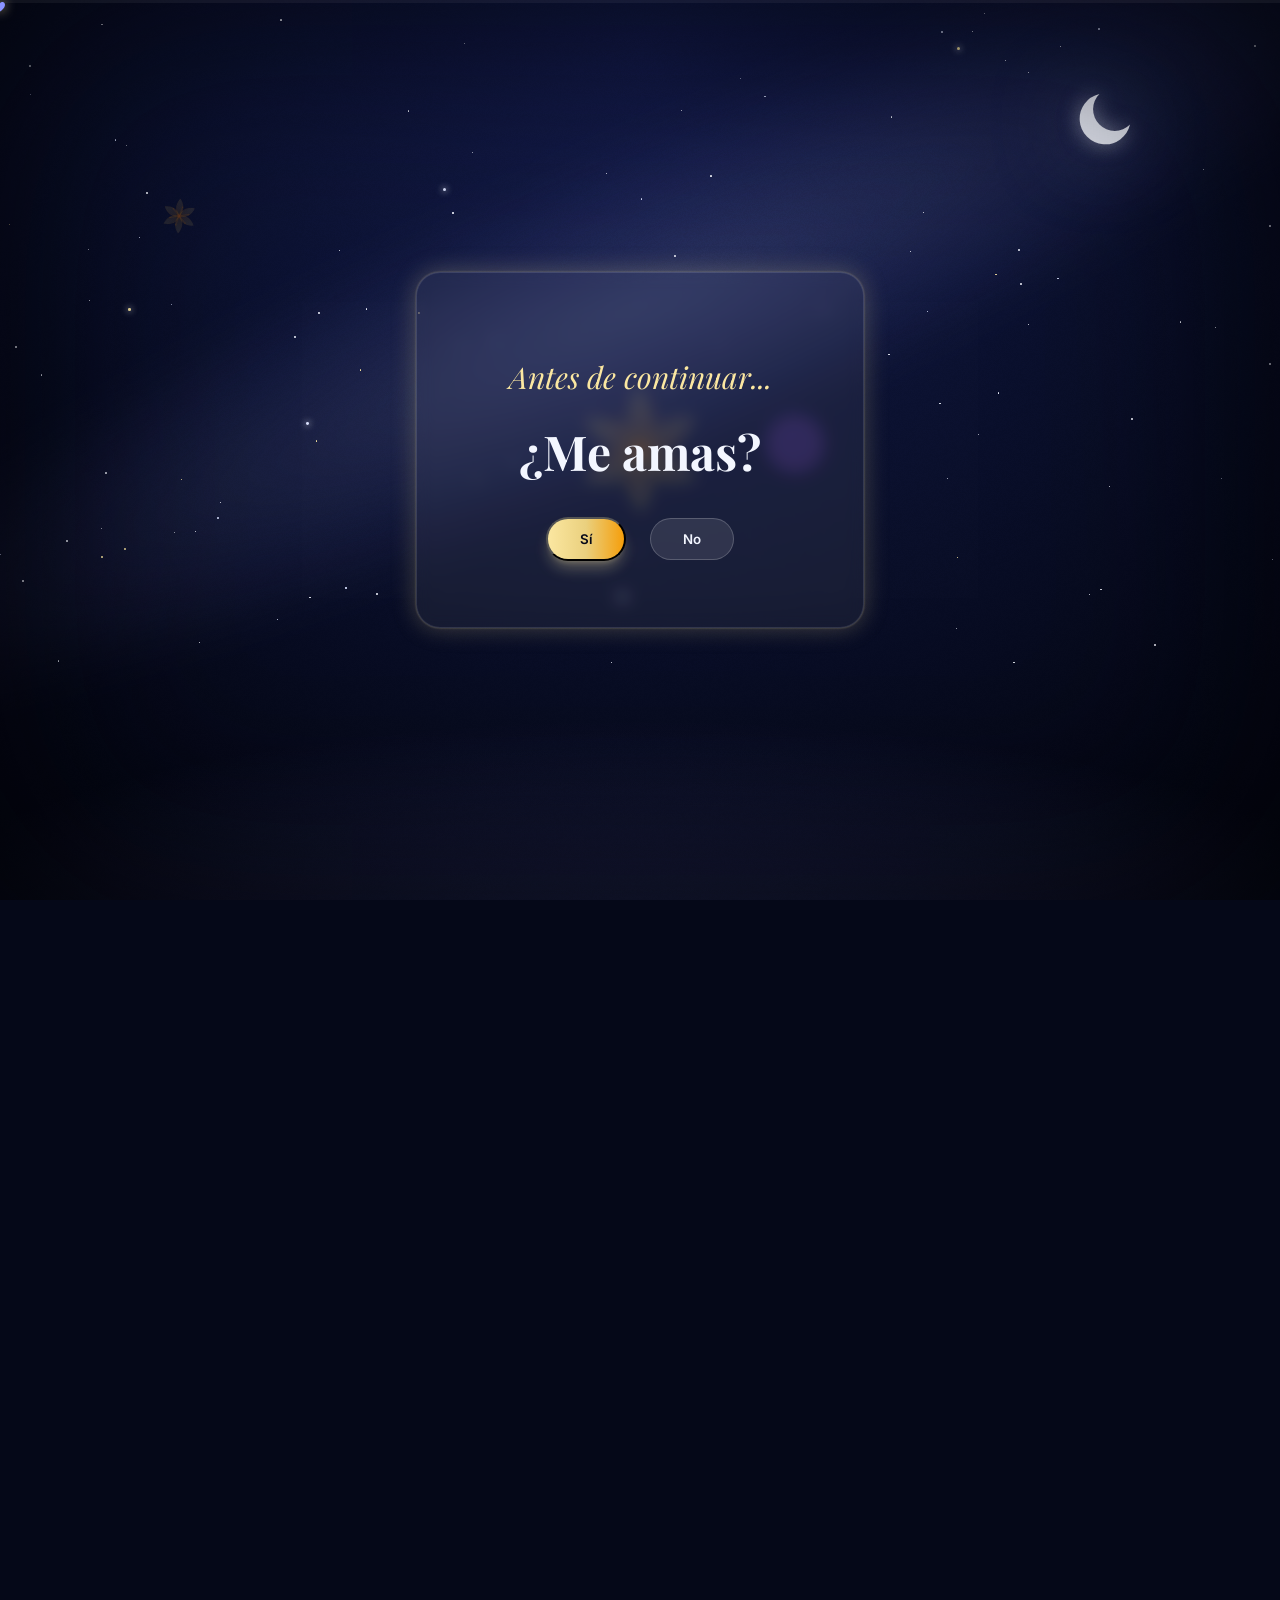
==== index.html @ 232ed0a0 "Auditoria: correcciones de fallos, accesibilidad y rendimiento - Canvas principal arranca en DOMCont" ====
<!DOCTYPE html>
<html lang="es">
<head>
<meta charset="UTF-8">
<meta name="viewport" content="width=device-width, initial-scale=1.0, viewport-fit=cover">
<title>Para Lexi</title>
<meta name="description" content="Un pequeño mundo hecho de flores amarillas, atardeceres y todo lo que siento por ti.">
<meta name="theme-color" content="#18062B">

<link rel="manifest" href="./manifest.webmanifest">
<link rel="icon" type="image/png" sizes="32x32" href="./assets/icons/favicon-32.png">
<link rel="apple-touch-icon" href="./assets/icons/icon-192.png">

<meta property="og:type" content="website">
<meta property="og:title" content="Para Lexi">
<meta property="og:description" content="Un pequeño mundo hecho de flores amarillas, atardeceres y todo lo que siento por ti.">
<meta property="og:image" content="https://papijulis.github.io/sorpresa-lexi/assets/img/og.jpg">
<meta property="og:image:width" content="1200">
<meta property="og:image:height" content="630">
<meta property="og:url" content="https://papijulis.github.io/sorpresa-lexi/">
<meta property="og:locale" content="es_MX">
<meta name="twitter:card" content="summary_large_image">
<meta name="twitter:title" content="Para Lexi">
<meta name="twitter:description" content="Un pequeño mundo hecho de flores amarillas, atardeceres y todo lo que siento por ti.">
<meta name="twitter:image" content="https://papijulis.github.io/sorpresa-lexi/assets/img/og.jpg">

<link rel="preload" href="./assets/fonts/PlayfairDisplay-latin-400-900-normal.woff2" as="font" type="font/woff2" crossorigin>
<link rel="preload" href="./assets/fonts/CormorantGaramond-latin-300-700-normal.woff2" as="font" type="font/woff2" crossorigin>
<link rel="preload" href="./assets/fonts/Inter-latin-300-700-normal.woff2" as="font" type="font/woff2" crossorigin>
<link rel="stylesheet" href="./assets/css/utilities.css">
<link rel="stylesheet" href="./assets/css/tokens.css">
<link rel="stylesheet" href="./assets/css/base.css">
<link rel="stylesheet" href="./assets/css/componentes.css">
<link rel="stylesheet" href="./assets/css/vistas.css">
<link rel="stylesheet" href="./assets/css/jardin.css">
<link rel="stylesheet" href="./assets/css/ornamentos.css">
<link rel="stylesheet" href="./assets/css/navegacion.css">
<link rel="stylesheet" href="./assets/css/portada.css">
<link rel="stylesheet" href="./assets/css/capitulos.css">
<link rel="stylesheet" href="./assets/css/tipografia.css">
<link rel="stylesheet" href="./assets/css/linea-tiempo.css">
<link rel="stylesheet" href="./assets/css/cd.css">
<link rel="stylesheet" href="./assets/css/movimiento.css">
<link rel="stylesheet" href="./assets/css/cartas-final.css">
<link rel="stylesheet" href="./assets/css/rueda.css">
<link rel="stylesheet" href="./assets/css/flor-especial.css">
<link rel="stylesheet" href="./assets/css/infinito.css">
<link rel="stylesheet" href="./assets/css/movil.css">
</head>
<body class="locked">
<script src="./js/ornamentos.js"></script>

<div id="bg-layer-day"></div>
<div id="bg-layer-sunset"></div>
<div id="bg-layer-night">
  <button id="night-moon" aria-label="La luna" type="button"><svg class="ico" aria-hidden="true" focusable="false"><use href="#i-luna-solida"/></svg></button>
</div>
<!-- PORTADA EN CAPAS (bloque 2): sol/luna según la hora, colinas, hierba con lirios y lirios grandes al frente -->
<div id="bg-capitulo" aria-hidden="true"></div>
<div id="bg-ritmo" aria-hidden="true"></div>
<div id="flujo-estatico" aria-hidden="true"></div>
<canvas id="flujo-luz" aria-hidden="true"></canvas>
<div id="grano" aria-hidden="true"></div>
<div id="portada" aria-hidden="true">
  <div class="p-sol"></div>
  <div class="p-disco"></div>
  <div class="p-capa p-lejos"><svg viewBox="0 0 1440 300" preserveAspectRatio="none" focusable="false"><path class="p-colina p-c-lejos" d="M0 205C150 140 300 188 470 150S820 80 1010 138S1300 112 1440 160V300H0Z"/><path class="p-rim" d="M0 205C150 140 300 188 470 150S820 80 1010 138S1300 112 1440 160"/></svg></div>
  <div class="p-capa p-medio"><svg viewBox="0 0 1440 300" preserveAspectRatio="none" focusable="false"><path class="p-colina p-c-medio" d="M0 215C210 150 360 240 610 188S990 128 1190 196S1380 176 1440 200V300H0Z"/><path class="p-rim" d="M0 215C210 150 360 240 610 188S990 128 1190 196S1380 176 1440 200"/></svg></div>
  <div class="p-capa p-hierba"><svg viewBox="0 0 1440 400" preserveAspectRatio="xMidYMax slice" focusable="false"><path class="p-tallo" d="M120 400Q120 272 119 167M330 400Q336 269 360 162M560 400Q558 282 549 185M790 400Q786 275 770 174M1010 400Q1005 291 984 202M1240 400Q1242 276 1249 174M1390 400Q1386 272 1372 167"/><path class="p-pasto" d="M-10 400Q-14 368 -29 346Q-4 370 3 400ZM0 400Q0 367 -1 344Q11 369 12 400ZM11 400Q15 355 29 326Q27 359 21 400ZM22 400Q19 371 8 352Q26 374 31 400ZM39 400Q44 359 64 331Q57 362 48 400ZM55 400Q57 351 65 318Q71 355 68 400ZM66 400Q68 362 75 337Q79 365 76 400ZM75 400Q76 339 82 298Q88 344 86 400ZM88 400Q86 333 77 288Q94 339 98 400ZM101 400Q99 365 94 342Q107 368 110 400ZM116 400Q114 338 109 296Q125 343 127 400ZM127 400Q131 331 146 285Q147 337 140 400ZM137 400Q140 365 151 342Q152 368 147 400ZM152 400Q147 354 127 324Q153 358 162 400ZM168 400Q170 358 177 331Q185 362 181 400ZM180 400Q184 351 199 318Q200 355 193 400ZM193 400Q193 349 191 315Q204 353 205 400ZM208 400Q211 362 227 336Q225 365 218 400ZM218 400Q213 331 193 285Q221 337 230 400ZM232 400Q235 353 249 322Q251 357 245 400ZM245 400Q250 372 270 354Q265 375 256 400ZM257 400Q254 363 241 338Q261 366 266 400ZM267 400Q265 343 256 306Q275 348 279 400ZM281 400Q284 369 295 349Q296 372 291 400ZM297 400Q296 334 294 290Q307 340 307 400ZM310 400Q315 334 334 289Q332 339 323 400ZM322 400Q324 355 332 325Q336 359 333 400ZM337 400Q338 358 341 329Q351 361 349 400ZM350 400Q354 336 371 293Q371 341 364 400ZM364 400Q363 355 359 325Q374 359 376 400ZM380 400Q376 341 359 301Q383 346 391 400ZM390 400Q393 359 407 332Q408 363 402 400ZM399 400Q400 340 405 300Q413 345 411 400ZM408 400Q404 372 386 353Q415 374 422 400ZM420 400Q424 370 437 350Q438 372 432 400ZM432 400Q429 355 417 326Q436 359 441 400ZM447 400Q446 334 440 290Q457 340 460 400ZM463 400Q469 371 489 352Q482 374 473 400ZM475 400Q472 370 460 349Q480 372 485 400ZM486 400Q488 353 494 321Q501 357 498 400ZM501 400Q498 332 487 286Q507 337 513 400ZM515 400Q510 364 491 339Q521 367 529 400ZM528 400Q530 356 536 327Q541 360 539 400ZM540 400Q539 366 536 343Q550 369 551 400ZM553 400Q556 335 568 291Q572 340 566 400ZM567 400Q564 335 550 292Q576 341 582 400ZM577 400Q577 334 577 291Q591 340 591 400ZM594 400Q592 371 585 351Q601 373 604 400ZM606 400Q607 362 614 336Q623 365 620 400ZM617 400Q613 355 597 325Q619 359 626 400ZM627 400Q631 370 645 349Q644 372 638 400ZM642 400Q639 339 628 299Q649 344 653 400ZM656 400Q657 353 662 321Q667 357 665 400ZM672 400Q676 330 696 283Q694 335 685 400ZM685 400Q681 363 665 338Q690 366 697 400ZM696 400Q700 346 718 310Q714 350 706 400ZM710 400Q714 363 734 338Q731 366 722 400ZM723 400Q721 350 710 317Q733 354 738 400ZM736 400Q739 331 750 285Q756 337 751 400ZM748 400Q749 345 753 308Q759 349 757 400ZM764 400Q763 360 759 333Q771 363 773 400ZM776 400Q773 368 764 347Q786 371 790 400ZM786 400Q784 341 776 302Q795 346 799 400ZM802 400Q798 362 783 336Q810 365 816 400ZM813 400Q811 339 801 298Q824 344 828 400ZM830 400Q833 363 847 338Q846 366 840 400ZM846 400Q844 371 837 351Q852 373 855 400ZM861 400Q862 360 865 333Q876 363 875 400ZM872 400Q874 342 881 304Q888 347 885 400ZM884 400Q884 357 887 328Q899 361 898 400ZM894 400Q889 342 872 304Q897 347 904 400ZM903 400Q905 368 911 346Q921 370 918 400ZM919 400Q924 349 944 315Q937 353 928 400ZM931 400Q931 372 934 353Q946 374 945 400ZM942 400Q940 349 932 315Q950 353 953 400ZM952 400Q955 346 966 309Q971 350 966 400ZM968 400Q968 343 969 304Q982 347 982 400ZM982 400Q983 342 985 304Q998 347 997 400ZM996 400Q997 335 999 291Q1007 340 1006 400ZM1009 400Q1005 334 988 290Q1017 340 1024 400ZM1023 400Q1022 353 1017 322Q1034 357 1036 400ZM1039 400Q1035 349 1019 315Q1043 353 1051 400ZM1049 400Q1053 342 1066 304Q1066 347 1060 400ZM1066 400Q1069 334 1082 289Q1085 339 1079 400ZM1076 400Q1072 370 1055 350Q1078 372 1086 400ZM1090 400Q1095 335 1115 292Q1111 341 1102 400ZM1104 400Q1103 362 1099 336Q1116 365 1118 400ZM1121 400Q1123 342 1130 303Q1138 347 1135 400ZM1131 400Q1128 361 1113 335Q1140 364 1146 400ZM1143 400Q1137 366 1117 343Q1144 369 1153 400ZM1154 400Q1152 361 1143 334Q1160 364 1164 400ZM1164 400Q1164 367 1165 345Q1177 370 1177 400ZM1179 400Q1174 347 1154 312Q1179 352 1188 400ZM1193 400Q1198 357 1217 329Q1214 361 1206 400ZM1209 400Q1205 364 1190 339Q1213 367 1219 400ZM1226 400Q1227 348 1230 313Q1240 352 1239 400ZM1236 400Q1237 352 1239 320Q1247 356 1246 400ZM1246 400Q1245 370 1239 349Q1253 372 1256 400ZM1256 400Q1259 338 1271 296Q1271 343 1265 400ZM1272 400Q1271 368 1271 347Q1283 371 1283 400ZM1282 400Q1280 355 1271 325Q1288 359 1291 400ZM1297 400Q1296 339 1290 298Q1307 344 1309 400ZM1308 400Q1311 340 1326 300Q1325 345 1319 400ZM1320 400Q1322 349 1328 315Q1337 353 1335 400ZM1336 400Q1334 330 1328 283Q1347 336 1350 400ZM1349 400Q1347 360 1340 333Q1356 363 1359 400ZM1358 400Q1362 330 1379 284Q1376 336 1369 400ZM1374 400Q1377 366 1392 343Q1390 369 1384 400ZM1386 400Q1391 367 1410 345Q1405 370 1396 400ZM1403 400Q1399 345 1384 308Q1407 350 1414 400ZM1416 400Q1421 334 1439 291Q1435 340 1427 400ZM1429 400Q1424 347 1404 312Q1431 352 1439 400ZM1442 400Q1438 334 1420 291Q1447 340 1455 400ZM1453 400Q1456 356 1470 327Q1472 360 1466 400Z"/><use href="#lirio-mini" x="93" y="137" width="52" height="52" class="p-silueta"/><use href="#lirio-linea" x="93" y="137" width="52" height="52" class="p-borde"/><use href="#lirio-mini" x="334" y="132" width="52" height="52" class="p-silueta"/><use href="#lirio-linea" x="334" y="132" width="52" height="52" class="p-borde"/><use href="#lirio-mini" x="523" y="155" width="52" height="52" class="p-silueta"/><use href="#lirio-linea" x="523" y="155" width="52" height="52" class="p-borde"/><use href="#lirio-mini" x="744" y="144" width="52" height="52" class="p-silueta"/><use href="#lirio-linea" x="744" y="144" width="52" height="52" class="p-borde"/><use href="#lirio-mini" x="958" y="172" width="52" height="52" class="p-silueta"/><use href="#lirio-linea" x="958" y="172" width="52" height="52" class="p-borde"/><use href="#lirio-mini" x="1215" y="136" width="68" height="68" class="p-silueta"/><use href="#lirio-linea" x="1215" y="136" width="68" height="68" class="p-borde"/><use href="#lirio-mini" x="1338" y="129" width="68" height="68" class="p-silueta"/><use href="#lirio-linea" x="1338" y="129" width="68" height="68" class="p-borde"/></svg></div>
</div>
<div id="portada-frente" aria-hidden="true">
  <svg class="p-flor izq" viewBox="0 0 100 100" focusable="false"><use href="#lirio"/></svg>
  <svg class="p-flor der" viewBox="0 0 100 100" focusable="false"><use href="#lirio"/></svg>
</div>
<div class="vignette"></div>
<canvas id="fx-canvas"></canvas>
<canvas id="cursor-canvas"></canvas>

<!-- PRELOADER -->
<div id="preloader">
  <div class="mov-latido" data-orn-carga></div>
  <p class="font-hand text-xl text-gold">preparando nuestra historia...</p>
</div>

<!-- SCROLL PROGRESS -->
<div class="fixed top-0 left-0 w-full h-[3px] z-40 bg-white/5">
  <div id="scroll-progress-fill" class="h-full bg-gradient-to-r from-amethyst-orchid via-amethyst to-gold" style="width:0%"></div>
</div>
<div id="scroll-heart" class="fixed top-0 z-40 text-base -translate-x-1/2 -translate-y-1/3" style="left:0%;color:var(--amatista-500);"><svg class="ico ico-sm" aria-hidden="true" focusable="false"><use href="#i-corazon-lleno"/></svg></div>

<!-- ===================== SCREEN 1: GATEKEEPER ===================== -->
<div id="screen-gate" class="pre-hidden">
  <div class="glass glow-gold rounded-3xl px-8 py-10 sm:px-14 sm:py-14 max-w-md w-[90%] text-center relative">
    <p class="font-hand text-gold text-3xl mb-2">Antes de continuar...</p>
    <h1 class="font-display text-4xl sm:text-5xl text-parchment mb-8">¿Me amas?</h1>
    <div class="relative flex items-center justify-center gap-6 h-16">
      <button id="btn-si" class="btn-brillo font-ui font-semibold px-8 py-3 rounded-full bg-gradient-to-r from-gold via-gold-soft to-gold-amber text-plum-dark shadow-lg shadow-gold/30 hover:scale-105 active:scale-95 transition-transform">Sí</button>
      <button id="btn-no" class="font-ui font-semibold px-8 py-3 rounded-full bg-white/10 border border-white/20 text-parchment">No</button>
    </div>
  </div>
</div>

<!-- ===================== SCREEN 2: SONG SELECTION ===================== -->
<div id="screen-songs">
  <div class="max-w-3xl w-[92%] text-center">
    <h2 class="font-display text-3xl sm:text-4xl text-parchment mb-2">Para iniciar, elige tu canción favorita</h2>
    <p class="font-ui text-parchment/60 text-sm sm:text-base mb-10">del soundtrack de nuestro amor</p>
    <div id="song-select-cards" class="grid grid-cols-1 sm:grid-cols-3 gap-6"></div>
  </div>
</div>

<!-- ===================== SCREEN 3: MAIN JOURNEY ===================== -->
<main id="main-content" class="hidden-content">

  <!-- HERO -->
  <section class="hero-section min-h-screen flex flex-col items-center justify-center text-center px-6 relative">
    <div id="hero-panel" class="hero-panel flex flex-col items-center">
      <h1 class="font-display text-5xl sm:text-7xl text-parchment leading-tight mb-4">Para ti,<br><span id="hero-lexi" class="shimmer-gold"></span></h1>
      <div class="orn-divisor orn-divisor-hero" data-escena="trazo" data-orn-divisor></div>
      <p class="font-ui text-amethyst-lavender max-w-md text-sm sm:text-base">Un pequeño mundo hecho de flores amarillas, atardeceres y todo lo que siento por ti.</p>
      <p id="saludo-dinamico" class="font-ui text-gold text-sm sm:text-base mt-6"></p>
      <p id="frase-del-dia" class="font-hand text-lg sm:text-xl text-parchment max-w-md mt-4 frase-del-dia"></p>
    </div>
    <div class="mt-14 flex flex-col items-center gap-2 text-parchment/50 font-ui text-xs tracking-wide">
      <span>Desliza para descubrirlo</span>
      <span class="text-xl">↓</span>
    </div>
  </section>

  <!-- CAMINOS DEL JARDÍN (punto 9): cuatro escenas que llevan a cada rincón -->
  <section id="caminos" class="reveal py-24 px-6 text-center">
    <h2 class="font-display text-3xl sm:text-4xl text-parchment mb-2 titulo-seccion">Caminos del jardín</h2>
    <p class="font-ui text-parchment/60 text-sm mb-10">Por aquí se llega a cada rincón.</p>
    <div class="caminos-grid">

      <button type="button" id="camino-buzon" class="camino tarjeta-flor mov-revelar" aria-label="Abrir el Buzón">
        <svg class="camino-escena escena-buzon" id="escena-buzon" viewBox="0 0 160 120" aria-hidden="true" focusable="false">
          <path class="e-suelo" d="M24 108H136"/>
          <path class="e-trazo" d="M80 108V70"/>
          <path class="e-trazo e-relleno" d="M44 70V54a18 18 0 0 1 18-18h36a18 18 0 0 1 18 18v16z"/>
          <path class="e-trazo e-fino" d="M44 62h72"/>
          <use href="#lirio-linea" x="67" y="40" width="26" height="26" style="color:var(--dorado-500)"/>
          <g class="bandera"><path class="e-trazo" d="M117 62V34"/><path class="e-bandera" d="M117 34h15v10h-15z"/></g>
        </svg>
        <h3>El Buzón</h3>
        <p class="camino-sub">Cartas que se abren con el tiempo</p>
        <span class="camino-chip" id="camino-buzon-chip">Abrir</span>
      </button>

      <button type="button" id="camino-juegos" class="camino tarjeta-flor mov-revelar" aria-label="Abrir el Rincón de Juegos">
        <svg class="camino-escena escena-invernadero" viewBox="0 0 160 120" aria-hidden="true" focusable="false">
          <circle class="e-luz" cx="80" cy="82" r="30"/>
          <path class="e-suelo" d="M18 108H142"/>
          <path class="e-trazo e-relleno" d="M34 108V58L80 28l46 30v50z"/>
          <path class="e-trazo e-fino" d="M80 28v80M34 58h92M57 43v65M103 43v65"/>
          <use href="#lirio-linea" x="60" y="62" width="40" height="40" style="color:var(--dorado-500)"/>
        </svg>
        <h3>Rincón de Juegos</h3>
        <p class="camino-sub">Cupones, memorama y más sorpresas</p>
        <span class="camino-chip">Abrir</span>
      </button>

      <div class="camino tarjeta-flor mov-revelar" role="group" aria-label="Música">
        <svg class="camino-escena escena-tocadiscos" id="escena-tocadiscos" viewBox="0 0 160 120" aria-hidden="true" focusable="false">
          <path class="e-trazo e-relleno" d="M28 56a6 6 0 0 1 6-6h92a6 6 0 0 1 6 6v50H28z"/>
          <g class="disco">
            <circle class="e-trazo" cx="66" cy="80" r="24"/>
            <circle class="e-trazo e-fino" cx="66" cy="80" r="16"/>
            <circle cx="66" cy="80" r="5" fill="currentColor"/>
            <circle cx="77" cy="69" r="2.200" fill="currentColor"/>
          </g>
          <g class="brazo"><path class="e-trazo" d="M120 66 82 86"/><circle cx="120" cy="66" r="4.500" fill="currentColor"/></g>
          <use class="nota-flota" href="#i-nota" x="100" y="16" width="16" height="16"/>
          <use class="nota-flota n2" href="#i-nota" x="124" y="26" width="14" height="14"/>
        </svg>
        <h3>Tocadiscos</h3>
        <p class="camino-sub" id="camino-musica-sub">Nuestro soundtrack</p>
        <div class="camino-controles">
          <button type="button" id="camino-musica-play" class="camino-boton" aria-label="Reproducir o pausar" aria-pressed="false"><svg class="ico" aria-hidden="true" focusable="false"><use href="#i-play"/></svg></button>
          <button type="button" id="camino-musica-next" class="camino-boton" aria-label="Cambiar canción"><svg class="ico" aria-hidden="true" focusable="false"><use href="#i-siguiente"/></svg></button>
          <button type="button" id="camino-efectos" class="camino-boton" aria-label="Sonidos y vibración suaves: activados" aria-pressed="true"><svg class="ico" aria-hidden="true" focusable="false"><use href="#i-sonido"/></svg></button>
        </div>
      </div>

      <div class="camino tarjeta-flor mov-revelar" role="group" aria-label="Cielo del jardín">
        <svg class="camino-escena escena-cielo" id="escena-cielo" data-cielo="dia" viewBox="0 0 160 120" aria-hidden="true" focusable="false">
          <path class="e-trazo e-relleno" d="M30 108V56a50 50 0 0 1 100 0v52z"/>
          <path class="e-suelo" d="M18 108H142"/>
          <g class="estrellas" style="color:var(--dorado-500)">
            <use href="#brillo" x="54" y="38" width="7" height="7"/><use href="#brillo" x="104" y="30" width="9" height="9"/><use href="#brillo" x="112" y="62" width="6" height="6"/><use href="#brillo" x="64" y="68" width="5" height="5"/>
          </g>
          <g class="astro">
            <use class="sol" href="#i-sol" x="-16" y="-16" width="32" height="32"/>
            <use class="luna" href="#i-luna" x="-16" y="-16" width="32" height="32"/>
          </g>
        </svg>
        <h3>El cielo</h3>
        <p class="camino-sub">Día, atardecer o noche</p>
        <div class="camino-controles" id="camino-cielo-botones">
          <button type="button" class="camino-boton" data-cielo="dia" aria-label="Día" aria-pressed="true"><svg class="ico" aria-hidden="true" focusable="false"><use href="#i-sol"/></svg></button>
          <button type="button" class="camino-boton" data-cielo="atardecer" aria-label="Atardecer" aria-pressed="false"><svg class="ico" aria-hidden="true" focusable="false"><use href="#i-atardecer"/></svg></button>
          <button type="button" class="camino-boton" data-cielo="noche" aria-label="Noche" aria-pressed="false"><svg class="ico" aria-hidden="true" focusable="false"><use href="#i-luna"/></svg></button>
        </div>
      </div>

      <button type="button" id="camino-instalar" class="camino camino-ancho tarjeta-flor mov-revelar" aria-label="Llevar el Jardín en tu pantalla de inicio">
        <svg class="camino-escena escena-instalar" viewBox="0 0 160 120" aria-hidden="true" focusable="false">
          <rect class="e-trazo e-relleno" x="52" y="8" width="56" height="104" rx="11"/>
          <path class="e-trazo e-fino" d="M72 17h16M68 102h24"/>
          <use href="#lirio-linea" x="62" y="38" width="36" height="36" style="color:var(--dorado-500)"/>
          <use class="e-chispa" href="#brillo" x="112" y="22" width="14" height="14" style="color:var(--dorado-500)"/>
          <use class="e-chispa e2" href="#brillo" x="30" y="70" width="10" height="10" style="color:var(--dorado-500)"/>
        </svg>
        <span class="camino-ancho-t">
          <h3>Llevar el Jardín contigo</h3>
          <span class="camino-sub">Instálalo en tu pantalla de inicio</span>
          <span class="camino-chip">Instalar</span>
        </span>
      </button>
    </div>
    <nav class="cap-indice" aria-label="Partes del recorrido">
      <p class="cap-indice-t font-ui">El recorrido, por partes</p>
      <div class="cap-indice-lista">
        <a href="#cap-1" class="cap-indice-item" data-cap="1"><span class="cap-indice-n">I</span><span>Cómo empezó</span></a>
        <a href="#cap-2" class="cap-indice-item" data-cap="2"><span class="cap-indice-n">II</span><span>Lo que guardo de ti</span></a>
        <a href="#cap-3" class="cap-indice-item" data-cap="3"><span class="cap-indice-n">III</span><span>Lo que hemos vivido</span></a>
        <a href="#cap-4" class="cap-indice-item" data-cap="4"><span class="cap-indice-n">IV</span><span>Nuestra música</span></a>
        <a href="#cap-5" class="cap-indice-item" data-cap="5"><span class="cap-indice-n">V</span><span>Lo que sigue</span></a>
      </div>
    </nav>
  </section>

  <!-- PARTE I -->
  <div class="capitulo" id="cap-1" data-capitulo="1" data-nombre="I · Cómo empezó">
  <section class="cap-portal" data-escena="pasada" aria-labelledby="cap-1-t">
    <p class="cap-num" aria-hidden="true">I</p>
    <div class="cap-texto">
      <p class="cap-etiqueta mov-revelar">Parte I</p>
      <h2 class="cap-titulo mov-revelar" id="cap-1-t">Cómo empezó</h2>
      <div class="orn-divisor mov-revelar" data-escena="trazo" data-orn-divisor></div>
      <p class="cap-sub font-hand mov-revelar">28 de mayo de 2026</p>
    </div>
  </section>

  <!-- LOVE CLOCK -->
  <section class="reveal py-24 px-6 flex flex-col items-center text-center">
    <h2 class="font-display text-3xl sm:text-4xl text-parchment mb-2 titulo-seccion">Desde el 28 de mayo de 2026</h2>
    <p class="font-ui text-parchment/60 text-sm mb-10">Cada segundo desde que empezamos a hablar, el 28 de mayo <a id="clock-infinity-link" class="clock-infinity" href="#infinito" aria-label="Abrir Infinito" title="Infinito"><svg class="ico" aria-hidden="true" focusable="false"><use href="#infinito-flor"/></svg></a></p>
    <div class="clock-grid grid gap-3 sm:gap-6 max-w-3xl w-full">
      <div class="glass rounded-2xl py-5 px-2"><p id="clock-months" class="font-display text-3xl sm:text-4xl text-gold">0</p><p class="font-ui text-[11px] sm:text-xs text-parchment/60 mt-1 uppercase tracking-wide">Meses</p></div>
      <div class="glass rounded-2xl py-5 px-2"><p id="clock-days" class="font-display text-3xl sm:text-4xl text-gold">0</p><p class="font-ui text-[11px] sm:text-xs text-parchment/60 mt-1 uppercase tracking-wide">Días</p></div>
      <div class="glass rounded-2xl py-5 px-2"><p id="clock-hours" class="font-display text-3xl sm:text-4xl text-gold">0</p><p class="font-ui text-[11px] sm:text-xs text-parchment/60 mt-1 uppercase tracking-wide">Horas</p></div>
      <div class="glass rounded-2xl py-5 px-2"><p id="clock-minutes" class="font-display text-3xl sm:text-4xl text-gold">0</p><p class="font-ui text-[11px] sm:text-xs text-parchment/60 mt-1 uppercase tracking-wide">Minutos</p></div>
      <div class="glass rounded-2xl py-5 px-2"><p id="clock-seconds" class="font-display text-3xl sm:text-4xl text-gold">0</p><p class="font-ui text-[11px] sm:text-xs text-parchment/60 mt-1 uppercase tracking-wide">Segundos</p></div>
    </div>
    <p class="clock-dedicatoria font-hand">
      Me dijiste que el día que este contador se detenga, lo nuestro se termina.<br>
      Por eso nunca se va a detener.<br>
      Te amo por y para siempre.
    </p>
    <button id="badge-1111" class="mt-14 glass glow-gold rounded-full px-6 py-3 flex items-center gap-3 hover:scale-105 active:scale-95 transition-transform">
      <span class="text-2xl" style="color:var(--dorado-500);"><svg class="ico ico-lg mov-halo" aria-hidden="true" focusable="false"><use href="#brillo"/></svg></span>
      <span class="font-hand text-xl sm:text-2xl text-gold">11:11 — Nuestra hora</span>
    </button>
  </section>

  <!-- NEXT MESIVERSARIO -->
  <section class="reveal py-10 px-6 flex justify-center">
    <button id="mesiversario-card" class="tarjeta-flor glass glow-gold rounded-3xl px-8 py-7 max-w-md w-full text-center hover:scale-105 active:scale-95 transition-transform">
      <p id="mesiversario-icon" class="text-3xl mb-2" style="color:var(--dorado-500);"><svg class="ico ico-lg" aria-hidden="true" focusable="false"><use href="#i-luna"/></svg></p>
      <p id="mesiversario-title" class="font-display text-xl sm:text-2xl text-parchment mb-1">Próximo mesiversario</p>
      <p id="mesiversario-body" class="font-ui text-sm text-parchment/60"></p>
    </button>
  </section>

  <!-- CALENDAR -->
  <section class="cal-section reveal py-24 px-6">
    <div class="max-w-3xl mx-auto text-center mb-10">
      <h2 class="font-display text-3xl sm:text-4xl text-parchment mb-3 titulo-seccion">Nuestros Días más Especiales</h2>
      <p class="font-ui text-parchment/60 text-sm sm:text-base max-w-xl mx-auto">Cada día a tu lado guarda un espacio especial en mi corazón, pero estos son "Nuestros Días más Especiales" (aunque todos lo son).</p>
    </div>
    <div class="cal-card tarjeta-flor max-w-lg mx-auto glass rounded-3xl p-5 sm:p-7">
      <div class="flex items-center justify-between mb-5">
        <button id="cal-prev" aria-label="Mes anterior" class="btn-icono btn-icono-prev"><svg class="ico" aria-hidden="true" focusable="false"><use href="#i-siguiente"/></svg></button>
        <h3 id="cal-title" class="font-display text-xl text-gold"></h3>
        <button id="cal-next" aria-label="Mes siguiente" class="btn-icono"><svg class="ico" aria-hidden="true" focusable="false"><use href="#i-siguiente"/></svg></button>
      </div>
      <div class="grid grid-cols-7 gap-1.5 mb-1.5 font-ui text-[10px] sm:text-xs text-parchment/50 uppercase text-center">
        <span>D</span><span>L</span><span>M</span><span>M</span><span>J</span><span>V</span><span>S</span>
      </div>
      <div id="cal-grid" class="grid grid-cols-7 gap-1.5"></div>
    </div>
    <div class="text-center mt-6">
      <button id="random-memory-btn" class="btn-suave"><svg class="ico" aria-hidden="true" focusable="false"><use href="#i-estrella"/></svg> Sorpréndeme con un recuerdo</button>
    </div>
  </section>

  </div>
  <div class="cap-puente" data-escena="trazo" aria-hidden="true"><svg class="ico" focusable="false"><use href="#lirio-mini"/></svg></div>

  <!-- PARTE II -->
  <div class="capitulo" id="cap-2" data-capitulo="2" data-nombre="II · Lo que guardo de ti">
  <section class="cap-portal" data-escena="pasada" aria-labelledby="cap-2-t">
    <p class="cap-num" aria-hidden="true">II</p>
    <div class="cap-texto">
      <p class="cap-etiqueta mov-revelar">Parte II</p>
      <h2 class="cap-titulo mov-revelar" id="cap-2-t">Lo que guardo de ti</h2>
      <div class="orn-divisor mov-revelar" data-escena="trazo" data-orn-divisor></div>
      <p class="cap-sub font-hand mov-revelar">una voz y cien razones</p>
    </div>
  </section>

  <!-- VOICE NOTE -->
  <section class="reveal py-24 px-6">
    <div class="max-w-md mx-auto text-center mb-8">
      <h2 class="font-display text-2xl sm:text-3xl text-parchment mb-2 titulo-seccion">Escucha esto solo cuando me extrañes</h2>
      <p class="font-ui text-parchment/60 text-sm">Para los días difíciles, para cuando estés cansada, o cuando simplemente me extrañes...</p>
    </div>
    <div class="voice-card max-w-md mx-auto glass glow-rose rounded-3xl p-6 flex items-center gap-5">
      <button id="voice-play" aria-label="Reproducir nota de voz" class="shrink-0 w-16 h-16 rounded-full bg-gradient-to-br from-rose to-rose-deep flex items-center justify-center text-2xl shadow-lg shadow-rose/40 hover:scale-105 active:scale-95 transition-transform">
        <span id="voice-play-icon"><svg class="ico" aria-hidden="true" focusable="false"><use href="#i-play"/></svg></span>
      </button>
      <div class="flex-1 min-w-0">
        <div class="flex items-end gap-[3px] h-8 mb-2" id="voice-wave"></div>
        <div class="flex justify-between font-ui text-[11px] text-parchment/60">
          <span id="voice-current">0:00</span>
          <span id="voice-duration">--:--</span>
        </div>
      </div>
    </div>
    <audio id="voice-audio" preload="none" crossorigin="anonymous" src="./assets/audio/nota-voz.mp3"></audio>
    <p id="voice-fallback-note" class="hidden max-w-md mx-auto text-center font-ui text-[11px] text-parchment/40 mt-3">Coloca tu nota de voz en <span class="font-mono">./assets/audio/nota-voz.mp3</span></p>
  </section>

  <!-- REASON JAR -->
  <section class="reveal py-24 px-6 text-center">
    <h2 class="font-display text-3xl sm:text-4xl text-parchment mb-10 titulo-seccion">El Frasco de Razones</h2>
    <div id="jar" class="relative mx-auto w-40 sm:w-48 mb-6 select-none">
      <svg viewBox="0 0 200 260" xmlns="http://www.w3.org/2000/svg" class="w-full h-auto">
        <defs>
          <radialGradient id="jarGlassGradient" cx="35%" cy="20%" r="90%">
            <stop offset="0%" stop-color="rgba(255,255,255,0.22)"/>
            <stop offset="55%" stop-color="rgba(255,255,255,0.07)"/>
            <stop offset="100%" stop-color="rgba(255,255,255,0.02)"/>
          </radialGradient>
          <linearGradient id="jarLidGradient" x1="0" y1="0" x2="0" y2="1">
            <stop offset="0%" stop-color="#FDE68A"/>
            <stop offset="55%" stop-color="#F59E0B"/>
            <stop offset="100%" stop-color="#B45309"/>
          </linearGradient>
          <linearGradient id="jarRibbonGradient" x1="0" y1="0" x2="1" y2="1">
            <stop offset="0%" stop-color="#C084FC"/>
            <stop offset="100%" stop-color="#7E22CE"/>
          </linearGradient>
          <radialGradient id="jarGlowGradient" cx="50%" cy="55%" r="55%">
            <stop offset="0%" stop-color="#FFE9A8"/>
            <stop offset="100%" stop-color="#FFE9A8" stop-opacity="0"/>
          </radialGradient>
        </defs>

        <!-- lid -->
        <ellipse cx="100" cy="34" rx="30" ry="7" class="jar-lid-rim"/>
        <rect x="70" y="10" width="60" height="26" rx="10" class="jar-lid-cap"/>
        <ellipse cx="100" cy="10" rx="30" ry="6" fill="#FDE68A" opacity="0.9"/>

        <!-- ribbon bow at the neck -->
        <path d="M100 40 C88 32 72 34 70 44 C68 54 84 56 100 46 Z" class="jar-ribbon"/>
        <path d="M100 40 C112 32 128 34 130 44 C132 54 116 56 100 46 Z" class="jar-ribbon"/>
        <circle cx="100" cy="43" r="6" class="jar-ribbon-knot"/>

        <!-- jar body -->
        <path d="M46 58 Q42 60 42 70 L42 235 Q42 254 100 256 Q158 254 158 235 L158 70 Q158 60 154 58 Z" class="jar-glass" stroke-width="2"/>
        <path d="M56 64 L56 244" class="jar-rib"/>
        <path d="M80 62 L80 250" class="jar-rib"/>
        <path d="M120 62 L120 250" class="jar-rib"/>
        <path d="M144 64 L144 244" class="jar-rib"/>

        <!-- warm inner glow -->
        <ellipse cx="100" cy="165" rx="52" ry="70" fill="url(#jarGlowGradient)" class="jar-glow"/>
        <ellipse cx="100" cy="165" rx="40" ry="56" fill="url(#jarGlowGradient)" id="jar-glow-progress" class="jar-glow-progress"/>

        <g id="jar-hearts">
          <use href="#i-corazon-lleno" x="63" y="84.8" width="17.9" height="17.9" class="jar-heart-float" style="animation-delay:0s;color:var(--dorado-500)"/>
          <use href="#i-corazon-lleno" x="112" y="98.6" width="15.8" height="15.8" class="jar-heart-float" style="animation-delay:.3s;color:var(--amatista-500)"/>
          <use href="#i-corazon-lleno" x="82" y="120.2" width="21.0" height="21.0" class="jar-heart-float" style="animation-delay:.6s;color:var(--dorado-500)"/>
          <use href="#i-corazon-lleno" x="122" y="147.5" width="14.7" height="14.7" class="jar-heart-float" style="animation-delay:.9s;color:var(--rosa-400)"/>
          <use href="#i-corazon-lleno" x="58" y="156.8" width="17.9" height="17.9" class="jar-heart-float" style="animation-delay:1.2s;color:var(--dorado-500)"/>
          <use href="#i-corazon-lleno" x="100" y="183.1" width="19.9" height="19.9" class="jar-heart-float" style="animation-delay:1.5s;color:var(--amatista-500)"/>
          <use href="#i-corazon-lleno" x="128" y="116.4" width="13.7" height="13.7" class="jar-heart-float" style="animation-delay:1.8s;color:var(--dorado-500)"/>
          <use href="#i-corazon-lleno" x="72" y="200.7" width="16.8" height="16.8" class="jar-heart-float" style="animation-delay:2.1s;color:var(--rosa-400)"/>
          <use href="#i-corazon-lleno" x="103" y="214.6" width="15.8" height="15.8" class="jar-heart-float" style="animation-delay:2.4s;color:var(--dorado-500)"/>
        </g>
      </svg>
      <div class="jar-shine-wrap"><div class="jar-shine"></div><div class="jar-shine-2"></div></div>
    </div>
    <button id="jar-btn" class="btn-brillo font-ui font-semibold px-8 py-4 rounded-full bg-gradient-to-r from-gold via-gold-soft to-gold-amber text-plum-dark shadow-lg shadow-gold/30 hover:scale-105 active:scale-95 transition-transform">
      Tomar una razón de por qué eres mi todo
    </button>
    <div class="jar-progress-wrap mt-6">
      <svg viewBox="0 0 120 120" class="jar-ring" aria-hidden="true">
        <circle cx="60" cy="60" r="50" class="jar-ring-track"/>
        <circle cx="60" cy="60" r="50" class="jar-ring-fill" id="jar-ring-fill" transform="rotate(-90 60 60)"/>
      </svg>
      <div class="jar-ring-label font-display">
        <span id="jar-ring-count">0</span><span class="jar-ring-sep">/</span><span id="jar-ring-total">100</span>
      </div>
    </div>
    <p id="jar-counter" class="mt-3 font-ui text-xs text-parchment/50" aria-live="polite"></p>
    <button id="jar-secret-btn" class="btn-suave btn-suave-oro hidden mt-6">Leer la Razón 101 <svg class="ico ico-sm" aria-hidden="true" focusable="false"><use href="#i-corazon-lleno"/></svg></button>
  </section>

  </div>
  <div class="cap-puente" data-escena="trazo" aria-hidden="true"><svg class="ico" focusable="false"><use href="#lirio-mini"/></svg></div>

  <!-- PARTE III -->
  <div class="capitulo" id="cap-3" data-capitulo="3" data-nombre="III · Lo que hemos vivido">
  <section class="cap-portal" data-escena="pasada" aria-labelledby="cap-3-t">
    <p class="cap-num" aria-hidden="true">III</p>
    <div class="cap-texto">
      <p class="cap-etiqueta mov-revelar">Parte III</p>
      <h2 class="cap-titulo mov-revelar" id="cap-3-t">Lo que hemos vivido</h2>
      <div class="orn-divisor mov-revelar" data-escena="trazo" data-orn-divisor></div>
      <p class="cap-sub font-hand mov-revelar">flores, fotos y días que se quedan</p>
    </div>
  </section>

  <!-- FAVORITE PHOTOS OF US -->
  <section class="reveal py-24 px-6">
    <div class="max-w-3xl mx-auto text-center mb-14"><h2 class="font-display text-3xl sm:text-4xl text-parchment titulo-seccion">Y una de mis fotos favoritas de nosotros</h2></div>
    <div id="favorite-photos-grid" class="polaroid-wrap max-w-5xl mx-auto grid grid-cols-2 gap-6 sm:gap-8 place-items-center"></div>
  </section>

  <!-- POLAROID GALLERY -->
  <section class="reveal py-24 px-6">
    <div class="max-w-3xl mx-auto text-center mb-14"><h2 class="font-display text-3xl sm:text-4xl text-parchment titulo-seccion">Todas las flores que te he dado</h2></div>
    <div id="polaroid-grid" class="polaroid-wrap max-w-4xl mx-auto grid grid-cols-2 md:grid-cols-4 gap-6 sm:gap-8 place-items-center"></div>
    <div class="flor-esp-wrap"><button type="button" id="flor-especial-btn" class="btn-suave btn-suave-oro" aria-haspopup="dialog"><svg class="ico" aria-hidden="true" focusable="false"><use href="#lirio-linea"/></svg> una flor especial</button></div>
  </section>

  <!-- TIMELINE -->
  <section class="reveal py-24 px-6">
    <div class="max-w-3xl mx-auto text-center mb-14"><h2 class="font-display text-3xl sm:text-4xl text-parchment titulo-seccion">Nuestra línea del tiempo</h2></div>
    <div class="tl-controles"><button type="button" id="tl-toggle-todo" class="tl-todo">Abrir todos los meses</button></div>
    <div class="timeline-wrap">
      <svg id="timeline-vine" class="tl-vine" aria-hidden="true" focusable="false"></svg>
      <div id="timeline-items"></div>
    </div>
  </section>

  </div>
  <div class="cap-puente" data-escena="trazo" aria-hidden="true"><svg class="ico" focusable="false"><use href="#lirio-mini"/></svg></div>

  <!-- PARTE IV -->
  <div class="capitulo" id="cap-4" data-capitulo="4" data-nombre="IV · Nuestra música">
  <section class="cap-portal" data-escena="pasada" aria-labelledby="cap-4-t">
    <p class="cap-num" aria-hidden="true">IV</p>
    <div class="cap-texto">
      <p class="cap-etiqueta mov-revelar">Parte IV</p>
      <h2 class="cap-titulo mov-revelar" id="cap-4-t">Nuestra música</h2>
      <div class="orn-divisor mov-revelar" data-escena="trazo" data-orn-divisor></div>
      <p class="cap-sub font-hand mov-revelar">las canciones que ya son nuestras</p>
    </div>
  </section>

  <!-- NUESTRA BANDA SONORA -->
  <section class="reveal py-24 px-6">
    <div class="max-w-3xl mx-auto text-center mb-14"><h2 class="font-display text-3xl sm:text-4xl text-parchment titulo-seccion">Nuestra banda sonora</h2></div>
    <div id="banda-sonora-list"></div>
  </section>

  </div>
  <div class="cap-puente" data-escena="trazo" aria-hidden="true"><svg class="ico" focusable="false"><use href="#lirio-mini"/></svg></div>

  <!-- PARTE V -->
  <div class="capitulo" id="cap-5" data-capitulo="5" data-nombre="V · Lo que sigue">
  <section class="cap-portal" data-escena="pasada" aria-labelledby="cap-5-t">
    <p class="cap-num" aria-hidden="true">V</p>
    <div class="cap-texto">
      <p class="cap-etiqueta mov-revelar">Parte V</p>
      <h2 class="cap-titulo mov-revelar" id="cap-5-t">Lo que sigue</h2>
      <div class="orn-divisor mov-revelar" data-escena="trazo" data-orn-divisor></div>
      <p class="cap-sub font-hand mov-revelar">una carta que no termina</p>
    </div>
  </section>

  <!-- LAS CARTAS DEL FINAL: tres cartas que se expanden, se leen y se guardan como sobres (js/cartas-final.js) -->
  <section id="cartas-final" class="cartas-final" aria-labelledby="cartas-final-t">
    <header class="cartas-final-cab reveal">
      <h2 id="cartas-final-t" class="font-display text-parchment titulo-seccion">Las cartas del final</h2>
      <p class="font-ui text-parchment/60 text-sm">Baja despacio: cada una se abre, se lee y se guarda como un sobre.</p>
    </header>
    <div id="cartas-pistas"></div>
    <div class="cartas-cierre reveal">
      <div class="cartas-deseo">
        <p class="font-hand text-xl sm:text-2xl mb-6">Cierra los ojos, piensa en nuestro deseo y tócalo...</p>
        <button id="wish-candle" aria-label="Pedir un deseo" class="hover:scale-110 active:scale-95 transition-transform">
          <span class="flame-flicker text-5xl sm:text-6xl" style="color:var(--ambar-500);"><svg class="ico ico-2xl" aria-hidden="true" focusable="false"><use href="#i-vela"/></svg></span>
        </button>
        <p id="wish-final" class="hidden font-hand text-xl sm:text-2xl mt-8 opacity-0 transition-opacity duration-1000">
          Guardado en mi corazón. Te prometo que haré todo lo que esté en mis manos para cumplirlo contigo.
        </p>
      </div>
    </div>
  </section>

  </div>

  <footer class="py-14 text-center text-gold">
    <p class="font-hand text-2xl">te amo, Lexi.</p>
    <p class="font-hand text-base mt-3" style="color:rgba(255,215,0,.7);">Hoy, mañana y siempre. Hasta la luna.</p>
  </footer>
</main>

<!-- ===================== EL BUZÓN ===================== -->
<div id="view-buzon" class="app-view" inert>
  <div class="app-view-header">
    <h2 class="font-display text-2xl sm:text-3xl text-gold">El Buzón</h2>
    <button id="buzon-close" aria-label="Cerrar el Buzón" class="app-view-close"><svg class="ico" aria-hidden="true" focusable="false"><use href="#i-cerrar"/></svg></button>
  </div>
  <p class="font-ui text-xs sm:text-sm text-parchment/60 text-center max-w-md mx-auto mb-8 px-6">Cartas para cuando haga falta, mesiversarios, cápsulas del tiempo y alguna sorpresa escondida.</p>
  <div id="buzon-grid" class="app-view-body buzon-grid"></div>
  <div class="rueda-wrap app-view-body">
    <button type="button" id="rueda-abrir" class="rueda-circulo" aria-label="Para cuando cometo un error: 100 razones para pedir perdón"><span class="font-hand">para cuando cometo un error</span></button>
  </div>
</div>

<!-- ===================== LA RUEDA DE LOS 100 PERDONES (se abre desde el círculo del Buzón) ===================== -->
<div id="rueda" class="rueda" role="dialog" aria-modal="true" aria-label="Cien razones para pedir perdón" hidden>
  <div class="rueda-lienzo"><canvas id="rueda-canvas" tabindex="0" aria-label="Rueda con cien formas de pedir perdón. Toca para pausar."></canvas></div>
  <button type="button" id="rueda-cerrar" class="app-view-close rueda-cerrar" aria-label="Cerrar"><svg class="ico" aria-hidden="true" focusable="false"><use href="#i-cerrar"/></svg></button>
  <button type="button" id="rueda-repetir" class="btn-suave rueda-repetir"><svg class="ico" aria-hidden="true" focusable="false"><use href="#i-siguiente"/></svg> de nuevo</button>
  <p id="rueda-estado" class="sr-only" role="status" aria-live="polite"></p>
  <ol id="rueda-lista" class="sr-only" aria-label="Las cien razones"></ol>
</div>

<!-- ===================== UNA FLOR ESPECIAL (lirio 3D, pop-up de la galería de flores) ===================== -->
<div id="flor-especial" class="flor-esp" role="dialog" aria-modal="true" aria-label="Una flor especial" hidden>
  <div class="flor-esp-caja vidrio">
    <button type="button" id="flor-esp-cerrar" class="app-view-close flor-esp-cerrar" aria-label="Cerrar"><svg class="ico" aria-hidden="true" focusable="false"><use href="#i-cerrar"/></svg></button>
    <div id="flor-lienzo" class="flor-esp-lienzo">
      <div class="flor-hud" aria-hidden="true"><p id="flor-hud-t" class="flor-hud-t"></p><div class="flor-hud-barra"><i id="flor-hud-b"></i></div></div>
    </div>
    <p id="flor-esp-texto" class="flor-esp-texto font-hand">Esta florece igual que nuestro amor y nunca se marchitará.</p>
  </div>
</div>

<!-- ===================== RINCÓN DE JUEGOS ===================== -->
<div id="view-juegos" class="app-view" inert>
  <div class="app-view-header">
    <h2 id="juegos-header-title" class="font-display text-2xl sm:text-3xl text-gold">Rincón de Juegos</h2>
    <button id="juegos-close" aria-label="Cerrar Juegos" class="app-view-close"><svg class="ico" aria-hidden="true" focusable="false"><use href="#i-cerrar"/></svg></button>
  </div>
  <p id="juegos-intro" class="font-ui text-xs sm:text-sm text-parchment/60 text-center max-w-md mx-auto mb-8 px-6">Cada juego te premia con algo de verdad — nunca con un puntaje.</p>

  <div id="juegos-grid" class="app-view-body juegos-grid"></div>

  <div id="juego-stage" class="hidden app-view-body">
    <button id="juego-exit" class="juego-exit-btn"><span class="juego-exit-ico"><svg class="ico" aria-hidden="true" focusable="false"><use href="#i-siguiente"/></svg></span> Salir del juego</button>
    <div id="juego-mount"></div>
  </div>
</div>

<!-- ===================== INFINITO (popup: corazón de flores + corazón de idiomas + contador) ===================== -->
<div id="view-infinito" class="app-view" inert aria-label="Infinito">
  <div class="app-view-header">
    <h2 class="font-display text-2xl sm:text-3xl text-gold">Hoy, mañana y siempre</h2>
    <button id="infinito-close" aria-label="Cerrar Infinito" class="app-view-close"><svg class="ico" aria-hidden="true" focusable="false"><use href="#i-cerrar"/></svg></button>
  </div>
  <main class="inf-wrap app-view-body">
    <header class="inf-title">
      <p class="inf-symbol" aria-hidden="true"><svg class="ico" focusable="false"><use href="#infinito"/></svg></p>
      <div class="orn-divisor" data-escena="trazo" data-orn-divisor></div>
    </header>

    <section class="inf-stage" aria-label="Un corazón hecho de flores que se va dibujando">
      <div class="heart-box" id="heart-box">
        <canvas id="garden" aria-hidden="true"></canvas>
        <canvas id="inf-lang" aria-hidden="true"></canvas>
      </div>

      <div class="inf-message" id="inf-message">
        <p class="inf-since">Desde que empezamos a hablar, el 28 de mayo</p>
        <div class="inf-counter" id="inf-counter" role="timer" aria-live="off" aria-label="Tiempo desde que empezamos a hablar">
          <div><span id="c-days">0</span><small>días</small></div>
          <div><span id="c-hours">00</span><small>horas</small></div>
          <div><span id="c-minutes">00</span><small>minutos</small></div>
          <div><span id="c-seconds">00</span><small>segundos</small></div>
        </div>
        <p class="inf-never">Este contador nunca se va a detener.</p>
        <p class="inf-love">Te amo por y para siempre.</p>
        <p class="inf-sign">— Julio</p>
        <button type="button" id="hug-btn" class="hug-btn btn-brillo" aria-label="Recibir un abrazo">Un abrazo</button>
      </div>
    </section>

    <section class="inf-code" aria-label="Un poema escrito como código">
      <div class="code-panel tarjeta-flor" id="code-panel" aria-hidden="true"><span id="code-out"></span><span class="code-caret">▍</span></div>
      <p class="sr-only" id="code-sr"></p>
    </section>
  </main>
</div>
<div id="inf-toast" class="inf-toast" role="status" aria-live="polite"></div>

<!-- BARRA SUPERIOR: aparece con la fusión del inicio (js/barra.js) -->
<header id="barra-sup" class="barra-sup" inert>
  <nav class="barra-nav" aria-label="Secciones del jardín">
    <a class="barra-marca" href="#" aria-label="Volver al inicio"><svg class="ico" aria-hidden="true" focusable="false"><use href="#lirio-mini"/></svg></a>
    <div class="barra-enlaces">
      <span class="barra-pastilla" aria-hidden="true"></span>
      <a class="barra-enlace" href="#caminos"><span class="barra-txt">Caminos</span><svg class="ico barra-ico" aria-hidden="true" focusable="false"><use href="#i-casa"/></svg></a>
      <a class="barra-enlace" href="#cap-1"><b>I</b><span class="barra-txt">Cómo empezó</span></a>
      <a class="barra-enlace" href="#cap-2"><b>II</b><span class="barra-txt">Lo que guardo de ti</span></a>
      <a class="barra-enlace" href="#cap-3"><b>III</b><span class="barra-txt">Lo que hemos vivido</span></a>
      <a class="barra-enlace" href="#cap-4"><b>IV</b><span class="barra-txt">Nuestra música</span></a>
      <a class="barra-enlace" href="#cap-5"><b>V</b><span class="barra-txt">Lo que sigue</span></a>
      <a class="barra-enlace" href="#cartas-final"><span class="barra-txt">Cartas</span><svg class="ico barra-ico" aria-hidden="true" focusable="false"><use href="#i-sobre-carta"/></svg></a>
    </div>
    <button type="button" id="barra-menu" class="barra-menu" aria-label="Abrir el menú de secciones" aria-expanded="false" aria-controls="barra-hoja"><span class="barra-menu-lineas" aria-hidden="true"></span></button>
  </nav>
  <div id="barra-hoja" class="barra-hoja" aria-label="Secciones">
    <a href="#caminos">Caminos del jardín</a>
    <a href="#cap-1"><b>I</b> Cómo empezó</a>
    <a href="#cap-2"><b>II</b> Lo que guardo de ti</a>
    <a href="#cap-3"><b>III</b> Lo que hemos vivido</a>
    <a href="#cap-4"><b>IV</b> Nuestra música</a>
    <a href="#cap-5"><b>V</b> Lo que sigue</a>
    <a href="#cartas-final">Las cartas del final</a>
  </div>
</header>

<!-- ===================== DOCK (punto 9): navegación integrada ===================== -->
<nav id="dock" class="dock" aria-label="Navegación del jardín">
  <button id="buzon-toggle" class="dock-btn" aria-label="El Buzón">
    <svg class="ico" aria-hidden="true" focusable="false"><use href="#i-sobre"/></svg><span>Buzón</span>
    <span id="buzon-dot" class="dock-dot hidden"></span>
  </button>
  <button id="juegos-toggle" class="dock-btn" aria-label="Rincón de Juegos">
    <svg class="ico" aria-hidden="true" focusable="false"><use href="#i-mando"/></svg><span>Juegos</span>
    <span id="juegos-dot" class="dock-dot oro hidden"></span>
  </button>
  <span class="dock-sep" aria-hidden="true"></span>
  <div id="mini-player" class="dock-musica hidden-player" role="group" aria-label="Música">
    <div id="mini-vinyl" class="vinyl-disc shrink-0"></div>
    <button id="mini-player-toggle" aria-label="Reproducir o pausar"><svg class="ico" aria-hidden="true" focusable="false"><use href="#i-play"/></svg></button>
    <div class="dock-titulo">
      <p id="mini-player-title" class="font-ui text-xs text-parchment font-semibold truncate"></p>
      <div id="mini-eq" class="flex items-end gap-[2px]"></div>
    </div>
    <button id="mini-player-next" aria-label="Cambiar canción"><svg class="ico ico-sm" aria-hidden="true" focusable="false"><use href="#i-siguiente"/></svg></button>
  </div>
  <span class="dock-sep" aria-hidden="true"></span>
  <button id="sunset-toggle" class="dock-btn" aria-label="Cielo: día. Toca para cambiar">
    <span class="cielo-ico">
      <svg class="ico i-sol" aria-hidden="true" focusable="false"><use href="#i-sol"/></svg>
      <svg class="ico i-atardecer" aria-hidden="true" focusable="false"><use href="#i-atardecer"/></svg>
      <svg class="ico i-luna" aria-hidden="true" focusable="false"><use href="#i-luna"/></svg>
    </span><span id="cielo-etiqueta">Día</span>
  </button>
</nav>
<div id="dock-nota" class="dock-nota" role="status" aria-live="polite"></div>

<!-- ===================== REUSABLE MODAL ===================== -->
<div id="app-modal" class="modal-backdrop" inert>
  <div id="modal-panel" role="dialog" aria-modal="true" aria-labelledby="modal-title" class="modal-panel glass rounded-3xl max-w-md w-[92%] p-7 sm:p-9 relative">
    <button id="modal-close" aria-label="Cerrar" class="absolute top-3 right-4"><svg class="ico" aria-hidden="true" focusable="false"><use href="#i-cerrar"/></svg></button>
    <div id="modal-icon" class="text-3xl mb-3"></div>
    <h3 id="modal-title" class="font-display text-xl sm:text-2xl text-gold mb-3"></h3>
    <p id="modal-body" class="font-hand text-lg sm:text-xl leading-relaxed text-parchment"></p>
  </div>
</div>

<!-- ===================== LIGHTBOX (Fase 5) ===================== -->
<div id="lightbox" class="lightbox">
  <button id="lightbox-close" aria-label="Cerrar foto" class="lightbox-close"><svg class="ico" aria-hidden="true" focusable="false"><use href="#i-cerrar"/></svg></button>
  <button id="lightbox-prev" aria-label="Foto anterior" class="lightbox-nav lightbox-prev" hidden><svg class="ico" aria-hidden="true" focusable="false"><use href="#i-siguiente"/></svg></button>
  <img id="lightbox-img" src="" alt="">
  <button id="lightbox-next" aria-label="Foto siguiente" class="lightbox-nav lightbox-next" hidden><svg class="ico" aria-hidden="true" focusable="false"><use href="#i-siguiente"/></svg></button>
  <p id="lightbox-count" class="lightbox-count" aria-live="polite" hidden></p>
</div>

<!-- ===================== TOAST ===================== -->
<div id="toast" class="fixed bottom-8 left-1/2 -translate-x-1/2 z-50 max-w-sm w-[90%] text-center opacity-0 pointer-events-none"></div>

<script src="./contenido/config.js"></script>
<script src="./contenido/recuerdos.js"></script>
<script src="./contenido/razones.js"></script>
<script src="./contenido/canciones.js"></script>
<script src="./contenido/fotos.js"></script>
<script src="./contenido/cartas.js"></script>
<script src="./contenido/frases.js"></script>
<script src="./contenido/cupones.js"></script>
<script src="./contenido/idiomas.js"></script>
<script src="./contenido/rueda.js"></script>

<script src="./js/juegos/cupones.js"></script>
<script src="./js/juegos/memorama.js"></script>
<script src="./js/juegos/lluvia-lirios.js"></script>
<script src="./js/juegos/caceria.js"></script>
<script src="./js/juegos/constelacion.js"></script>
<script src="./js/juegos/curame.js"></script>

<script src="./js/nucleo.js"></script>
<script src="./js/motor.js"></script>
<script src="./js/motor-canvas.js"></script>
<script src="./js/ui.js"></script>
<script src="./js/audio.js"></script>
<script src="./js/secciones.js"></script>
<script src="./js/buzon-juegos.js"></script>
<script src="./js/extras.js"></script>
<script src="./js/corazon-palabras.js"></script>
<script src="./js/rueda.js"></script>
<script src="./js/flor-especial.js"></script>
<script src="./js/infinito.js"></script>
<script src="./js/sonidos.js"></script>
<script src="./js/micro.js"></script>
<script src="./js/gestos.js"></script>
<script src="./js/instalar.js"></script>
<script src="./js/portada.js"></script>
<script src="./js/capitulos.js"></script>
<script src="./js/navegacion.js"></script>
<script src="./js/flujo.js"></script>
<script src="./js/barra.js"></script>
<script src="./js/cartas-final.js"></script>
<script src="./js/tarjetas.js"></script>
<script src="./js/escenas.js"></script>
</body>
</html>
---- assets/css/utilities.css ----
/* ==========================================================================
   Utility layer — hand-authored replacement for the Tailwind Play CDN.
   Covers exactly the utility classes this page uses (audited from the
   markup and the dynamically-injected class strings in the script below).
   No build step, no external request: this removes the
   "cdn.tailwindcss.com should not be used in production" console warning
   permanently, with zero visual change.
   ========================================================================== */

/* ---- display / layout ---- */
.flex { display: flex; }
.flex-col { flex-direction: column; }
.flex-1 { flex: 1 1 0%; }
.grid { display: grid; }
.grid-cols-1 { grid-template-columns: repeat(1, minmax(0, 1fr)); }
.grid-cols-2 { grid-template-columns: repeat(2, minmax(0, 1fr)); }
.grid-cols-3 { grid-template-columns: repeat(3, minmax(0, 1fr)); }
.grid-cols-7 { grid-template-columns: repeat(7, minmax(0, 1fr)); }
.col-span-3 { grid-column: span 3 / span 3; }
.hidden { display: none; }
.inline-block { display: inline-block; }
.shrink-0 { flex-shrink: 0; }
.min-w-0 { min-width: 0; }
.aspect-square { aspect-ratio: 1 / 1; }

/* ---- position ---- */
.relative { position: relative; }
.absolute { position: absolute; }
.fixed { position: fixed; }
.top-0 { top: 0; }
.top-3 { top: .75rem; }
.top-5 { top: 1.25rem; top: calc(1.25rem + env(safe-area-inset-top, 0px)); }
.top-24 { top: 6rem; top: calc(6rem + env(safe-area-inset-top, 0px)); }
.-top-1 { top: -.25rem; }
.left-0 { left: 0; }
.left-3 { left: .75rem; }
.left-5 { left: 1.25rem; left: calc(1.25rem + env(safe-area-inset-left, 0px)); }
.left-1\/2 { left: 50%; }
.right-3 { right: .75rem; }
.right-4 { right: 1rem; }
.right-5 { right: 1.25rem; right: calc(1.25rem + env(safe-area-inset-right, 0px)); }
.-right-1 { right: -.25rem; }
.bottom-5 { bottom: 1.25rem; bottom: calc(1.25rem + env(safe-area-inset-bottom, 0px)); }
.bottom-8 { bottom: 2rem; }
.z-40 { z-index: 40; }
.z-50 { z-index: 50; }

/* ---- transforms ---- */
.-translate-x-1\/2 { transform: translateX(-50%); }
.-translate-y-1\/3 { transform: translateY(-33.3333%); }
.-translate-x-1\/2.-translate-y-1\/3 { transform: translate(-50%, -33.3333%); }
.hover\:-translate-y-1:hover { transform: translateY(-0.25rem); }
.hover\:scale-105:hover { transform: scale(1.05); }
.hover\:scale-110:hover { transform: scale(1.1); }
.active\:scale-95:active { transform: scale(.95); }

/* ---- transitions ---- */
.transition-transform { transition-property: transform; transition-timing-function: cubic-bezier(.4,0,.2,1); transition-duration: .15s; }
.transition-colors { transition-property: color, background-color, border-color; transition-timing-function: cubic-bezier(.4,0,.2,1); transition-duration: .15s; }
.transition-opacity { transition-property: opacity; transition-timing-function: cubic-bezier(.4,0,.2,1); transition-duration: .15s; }
.duration-1000 { transition-duration: 1000ms; }

/* ---- spacing: padding ---- */
.p-2 { padding: .5rem; }
.p-5 { padding: 1.25rem; }
.p-6 { padding: 1.5rem; }
.p-7 { padding: 1.75rem; }
.p-8 { padding: 2rem; }
.pl-2 { padding-left: .5rem; }
.pr-3 { padding-right: .75rem; }
.pt-10 { padding-top: 2.5rem; }
.px-2 { padding-left: .5rem; padding-right: .5rem; }
.px-4 { padding-left: 1rem; padding-right: 1rem; }
.px-6 { padding-left: 1.5rem; padding-right: 1.5rem; }
.px-8 { padding-left: 2rem; padding-right: 2rem; }
.py-2 { padding-top: .5rem; padding-bottom: .5rem; }
.py-3 { padding-top: .75rem; padding-bottom: .75rem; }
.py-4 { padding-top: 1rem; padding-bottom: 1rem; }
.py-5 { padding-top: 1.25rem; padding-bottom: 1.25rem; }
.py-7 { padding-top: 1.75rem; padding-bottom: 1.75rem; }
.py-10 { padding-top: 2.5rem; padding-bottom: 2.5rem; }
.py-14 { padding-top: 3.5rem; padding-bottom: 3.5rem; }
.py-24 { padding-top: 6rem; padding-bottom: 6rem; }

/* ---- spacing: margin ---- */
.mb-1 { margin-bottom: .25rem; }
.mb-1\.5 { margin-bottom: .375rem; }
.mb-2 { margin-bottom: .5rem; }
.mb-3 { margin-bottom: .75rem; }
.mb-4 { margin-bottom: 1rem; }
.mb-5 { margin-bottom: 1.25rem; }
.mb-6 { margin-bottom: 1.5rem; }
.mb-8 { margin-bottom: 2rem; }
.mb-10 { margin-bottom: 2.5rem; }
.mb-14 { margin-bottom: 3.5rem; }
.mt-0\.5 { margin-top: .125rem; }
.mt-1 { margin-top: .25rem; }
.mt-2 { margin-top: .5rem; }
.mt-3 { margin-top: .75rem; }
.mt-5 { margin-top: 1.25rem; }
.mt-4 { margin-top: 1rem; }
.mt-6 { margin-top: 1.5rem; }
.mt-8 { margin-top: 2rem; }
.mt-14 { margin-top: 3.5rem; }
.mx-auto { margin-left: auto; margin-right: auto; }

/* ---- gap ---- */
.gap-1\.5 { gap: .375rem; }
.gap-2 { gap: .5rem; }
.gap-3 { gap: .75rem; }
.gap-4 { gap: 1rem; }
.gap-5 { gap: 1.25rem; }
.gap-6 { gap: 1.5rem; }
.gap-\[2px\] { gap: 2px; }
.gap-\[3px\] { gap: 3px; }

/* ---- sizing ---- */
.w-3 { width: .75rem; }
.w-8 { width: 2rem; }
.w-9 { width: 2.25rem; }
.w-14 { width: 3.5rem; }
.w-16 { width: 4rem; }
.w-32 { width: 8rem; }
.w-40 { width: 10rem; }
.w-\[3px\] { width: 3px; }
.w-\[90\%\] { width: 90%; }
.w-\[92\%\] { width: 92%; }
.w-full { width: 100%; }
.h-3 { height: .75rem; }
.h-4 { height: 1rem; }
.h-6 { height: 1.5rem; }
.h-8 { height: 2rem; }
.h-9 { height: 2.25rem; }
.h-14 { height: 3.5rem; }
.h-16 { height: 4rem; }
.h-\[3px\] { height: 3px; }
.h-auto { height: auto; }
.h-full { height: 100%; }
.max-w-sm { max-width: 24rem; }
.max-w-md { max-width: 28rem; }
.max-w-lg { max-width: 32rem; }
.max-w-xl { max-width: 36rem; }
.max-w-2xl { max-width: 42rem; }
.max-w-3xl { max-width: 48rem; }
.max-w-4xl { max-width: 56rem; }
.max-w-5xl { max-width: 64rem; }
.max-w-\[100px\] { max-width: 100px; }
.min-h-screen { min-height: 100vh; min-height: 100dvh; }

/* ---- typography ---- */
.text-xs { font-size: .75rem; line-height: 1rem; }
.text-sm { font-size: .875rem; line-height: 1.25rem; }
.text-base { font-size: 1rem; line-height: 1.5rem; }
.text-lg { font-size: 1.125rem; line-height: 1.75rem; }
.text-xl { font-size: 1.25rem; line-height: 1.75rem; }
.text-2xl { font-size: 1.5rem; line-height: 2rem; }
.text-3xl { font-size: 1.875rem; line-height: 2.25rem; }
.text-4xl { font-size: 2.25rem; line-height: 2.5rem; }
.text-5xl { font-size: 3rem; line-height: 1; }
.text-\[10px\] { font-size: 10px; }
.text-\[11px\] { font-size: 11px; }
.text-\[15px\] { font-size: 15px; }
.font-semibold { font-weight: 600; }
.font-mono { font-family: ui-monospace, SFMono-Regular, Menlo, Consolas, monospace; }
.font-ui { font-family: 'Inter', sans-serif; }
.leading-none { line-height: 1; }
.leading-relaxed { line-height: 1.625; }
.leading-tight { line-height: 1.25; }
.tracking-wide { letter-spacing: .025em; }
.truncate { overflow: hidden; text-overflow: ellipsis; white-space: nowrap; }
.uppercase { text-transform: uppercase; }
.text-center { text-align: center; }
.text-left { text-align: left; }
.text-right { text-align: right; }
.whitespace-pre-line { white-space: pre-line; }

/* ---- flex / grid alignment ---- */
.items-center { align-items: center; }
.items-end { align-items: flex-end; }
.justify-center { justify-content: center; }
.justify-between { justify-content: space-between; }
.place-items-center { place-items: center; }

/* ---- radius ---- */
.rounded-lg { border-radius: .5rem; }
.rounded-xl { border-radius: .75rem; }
.rounded-2xl { border-radius: 1rem; }
.rounded-3xl { border-radius: 1.5rem; }
.rounded-full { border-radius: 9999px; }

/* ---- borders ---- */
.border { border-width: 1px; border-style: solid; }
.border-t { border-top-width: 1px; border-top-style: solid; }
.border-white\/10 { border-color: rgba(255,255,255,.10); }
.border-white\/15 { border-color: rgba(255,255,255,.15); }
.border-white\/20 { border-color: rgba(255,255,255,.20); }
.border-black\/10 { border-color: rgba(0,0,0,.10); }

/* ---- backgrounds (flat + opacity) ---- */
.bg-white\/5 { background-color: rgba(255,255,255,.05); }
.bg-white\/10 { background-color: rgba(255,255,255,.10); }
.bg-white\/20 { background-color: rgba(255,255,255,.20); }
.bg-white\/\[0\.02\] { background-color: rgba(255,255,255,.02); }
.hover\:bg-white\/10:hover { background-color: rgba(255,255,255,.10); }
.hover\:bg-white\/20:hover { background-color: rgba(255,255,255,.20); }

/* ---- brand palette text colors ---- */
.text-gold { color: var(--dorado-500); }
.text-parchment { color: var(--pergamino-50); }
.text-parchment\/40 { color: rgba(var(--pergamino-rgb), .4); }
.text-parchment\/50 { color: rgba(var(--pergamino-rgb), .5); }
.text-parchment\/60 { color: rgba(var(--pergamino-rgb), .6); }
.text-parchment\/30 { color: rgba(var(--pergamino-rgb), .3); }
.text-parchment\/80 { color: rgba(var(--pergamino-rgb), .8); }
.text-amethyst-lavender { color: var(--lavanda-200); }
.text-amethyst-lavender\/80 { color: rgba(233,213,255,.8); }
.opacity-0 { opacity: 0; }
.text-plum-dark { color: var(--ciruela-900); }
.hover\:text-gold:hover { color: var(--dorado-500); }
.hover\:text-parchment:hover { color: var(--pergamino-50); }

/* ---- gradients (exact combinations used on this page) ---- */
.bg-gradient-to-r.from-gold.via-gold-soft.to-gold-amber { background-image: linear-gradient(to right, var(--dorado-500), var(--dorado-400), var(--ambar-500)); }
.bg-gradient-to-r.from-amethyst-orchid.via-amethyst.to-gold { background-image: linear-gradient(to right, #7E22CE, var(--amatista-500), var(--dorado-500)); }
.bg-gradient-to-br.from-amethyst-orchid\/60.to-gold-amber\/40 { background-image: linear-gradient(to bottom right, rgba(126,34,206,.6), rgba(245,158,11,.4)); }
.bg-gradient-to-br.from-rose.to-rose-deep { background-image: linear-gradient(to bottom right, var(--rosa-400), var(--rosa-600)); }
.bg-gradient-to-br.from-gold.to-gold-amber { background-image: linear-gradient(to bottom right, var(--dorado-500), var(--ambar-500)); }

/* ---- shadows (exact combinations used on this page) ---- */
.shadow-lg.shadow-gold\/30 { box-shadow: 0 10px 15px -3px rgba(var(--dorado-rgb), .3), 0 4px 6px -4px rgba(var(--dorado-rgb), .3); }
.shadow-lg.shadow-rose\/40 { box-shadow: 0 10px 15px -3px rgba(var(--rosa-rgb), .4), 0 4px 6px -4px rgba(var(--rosa-rgb), .4); }
.shadow-2xl { box-shadow: 0 25px 50px -12px rgba(0,0,0,.5); }

/* ---- misc ---- */
.cursor-pointer { cursor: pointer; }
.select-none { user-select: none; }
.pointer-events-none { pointer-events: none; }
.mx-auto { margin-left: auto; margin-right: auto; }

/* ==========================================================================
   Responsive variants — sm: >= 640px, md: >= 768px (Tailwind defaults)
   ========================================================================== */
@media (min-width: 640px) {
  .sm\:col-span-1 { grid-column: span 1 / span 1; }
  .sm\:gap-6 { gap: 1.5rem; }
  .sm\:gap-8 { gap: 2rem; }
  .sm\:grid-cols-3 { grid-template-columns: repeat(3, minmax(0, 1fr)); }
  .sm\:grid-cols-5 { grid-template-columns: repeat(5, minmax(0, 1fr)); }
  .sm\:leading-loose { line-height: 2; }
  .sm\:p-7 { padding: 1.75rem; }
  .sm\:p-9 { padding: 2.25rem; }
  .sm\:p-14 { padding: 3.5rem; }
  .sm\:px-14 { padding-left: 3.5rem; padding-right: 3.5rem; }
  .sm\:py-14 { padding-top: 3.5rem; padding-bottom: 3.5rem; }
  .sm\:text-sm { font-size: .875rem; line-height: 1.25rem; }
  .sm\:text-base { font-size: 1rem; line-height: 1.5rem; }
  .sm\:text-xs { font-size: .75rem; line-height: 1rem; }
  .sm\:text-lg { font-size: 1.125rem; line-height: 1.75rem; }
  .sm\:text-xl { font-size: 1.25rem; line-height: 1.75rem; }
  .sm\:text-2xl { font-size: 1.5rem; line-height: 2rem; }
  .sm\:text-3xl { font-size: 1.875rem; line-height: 2.25rem; }
  .sm\:text-4xl { font-size: 2.25rem; line-height: 2.5rem; }
  .sm\:text-5xl { font-size: 3rem; line-height: 1; }
  .sm\:text-6xl { font-size: 3.75rem; line-height: 1; }
  .sm\:text-7xl { font-size: 4.5rem; line-height: 1; }
  .sm\:w-40 { width: 10rem; }
  .sm\:w-48 { width: 12rem; }
}
@media (min-width: 768px) {
  .md\:grid-cols-4 { grid-template-columns: repeat(4, minmax(0, 1fr)); }
  .md\:grid-cols-5 { grid-template-columns: repeat(5, minmax(0, 1fr)); }
}
---- assets/css/tokens.css ----
/* ======================================================================
   TOKENS DE DISEÑO — la firma visual de "Nuestro Jardín"
   Único lugar donde viven colores, degradados, radios, sombras, brillos,
   curvas de animación, duraciones y capas (z-index). Los demás CSS usan
   var(--…); no pongas colores sueltos nuevos fuera de este archivo.
   Paleta: ciruela (fondo) · amatista/orquídea (acento) · dorado (luz) ·
   rosa (cariño) · pergamino (papel). Morado = color favorito de Lexi.
====================================================================== */
/* Tokens que cambian de tema (día ↔ noche) se registran como <color>/<number>#
   para que el cambio de cielo los interpole suavemente en vez de saltar. */
@property --ciruela-950 { syntax: '<color>'; inherits: true; initial-value: #05000a; }
@property --ciruela-900 { syntax: '<color>'; inherits: true; initial-value: #090112; }
@property --ciruela-800 { syntax: '<color>'; inherits: true; initial-value: #18062B; }
@property --ciruela-700 { syntax: '<color>'; inherits: true; initial-value: #270D42; }
@property --amatista-500 { syntax: '<color>'; inherits: true; initial-value: #A855F7; }
@property --orquidea-400 { syntax: '<color>'; inherits: true; initial-value: #C084FC; }
@property --lavanda-200 { syntax: '<color>'; inherits: true; initial-value: #E9D5FF; }
@property --dorado-500 { syntax: '<color>'; inherits: true; initial-value: #FFD700; }
@property --dorado-400 { syntax: '<color>'; inherits: true; initial-value: #FACC15; }
@property --pergamino-50 { syntax: '<color>'; inherits: true; initial-value: #FDFBF7; }
@property --pergamino-100 { syntax: '<color>'; inherits: true; initial-value: #F5EBE1; }
@property --dorado-rgb { syntax: '<number>#'; inherits: true; initial-value: 255, 215, 0; }
@property --amatista-rgb { syntax: '<number>#'; inherits: true; initial-value: 168, 85, 247; }
@property --orquidea-rgb { syntax: '<number>#'; inherits: true; initial-value: 192, 132, 252; }
@property --pergamino-rgb { syntax: '<number>#'; inherits: true; initial-value: 253, 251, 247; }
@property --ciruela-rgb { syntax: '<number>#'; inherits: true; initial-value: 9, 1, 18; }
@property --abismo-rgb { syntax: '<number>#'; inherits: true; initial-value: 5, 0, 10; }

:root {
  /* ---- ciruela: fondos ---- */
  --ciruela-950: #05000a;
  --ciruela-900: #090112;
  --ciruela-800: #18062B;
  --ciruela-700: #270D42;

  /* ---- amatista y orquídea: acentos ---- */
  --amatista-500: #A855F7;
  --orquidea-400: #C084FC;
  --lavanda-200: #E9D5FF;

  /* ---- dorado y ámbar: la luz ---- */
  --dorado-500: #FFD700;
  --dorado-400: #FACC15;
  --dorado-100: #FFF8DC;
  --ambar-500: #F59E0B;
  --sepia-700: #B45309;

  /* ---- rosa: el cariño ---- */
  --rosa-400: #FB7185;
  --rosa-600: #E11D48;

  /* ---- pergamino: el papel y el texto ---- */
  --pergamino-50: #FDFBF7;
  --pergamino-100: #F5EBE1;
  --tinta: #3B2A1A;

  /* canales RGB, para rgba(var(--dorado-rgb), .4) */
  --dorado-rgb: 255, 215, 0;
  --rosa-rgb: 251, 113, 133;
  --amatista-rgb: 168, 85, 247;
  --orquidea-rgb: 192, 132, 252;
  --pergamino-rgb: 253, 251, 247;
  --ciruela-rgb: 9, 1, 18;
  --abismo-rgb: 5, 0, 10;
  --oliva-rgb: 132, 148, 79; /* hojas y tallos (el verde del lirio) */

  /* ---- degradados de la firma ---- */
  --grad-oro: linear-gradient(to right, var(--dorado-500), var(--dorado-400));
  --grad-oro-diagonal: linear-gradient(135deg, var(--dorado-500), var(--ambar-500));
  --grad-petalo: linear-gradient(to top, var(--ambar-500), #FEF08A);
  --grad-noche: radial-gradient(circle at 50% 12%, var(--ciruela-700) 0%, var(--ciruela-800) 38%, var(--ciruela-900) 75%, var(--ciruela-950) 100%);
  --grad-cristal: linear-gradient(135deg, rgba(255, 255, 255, .09), rgba(255, 255, 255, .03));

  /* ---- radios ---- */
  --radio-sm: .6rem;
  --radio-md: 1rem;
  --radio-lg: 1.5rem;
  --radio-xl: 2rem;
  --radio-pill: 999px;

  /* ---- sombras y brillos ---- */
  --sombra-suave: 0 14px 30px rgba(0, 0, 0, .45);
  --sombra-honda: 0 20px 60px rgba(0, 0, 0, .6);
  --brillo-oro: 0 0 18px rgba(var(--dorado-rgb), .35);
  --brillo-oro-fuerte: 0 0 30px rgba(var(--dorado-rgb), .6);
  --brillo-amatista: 0 0 26px rgba(var(--amatista-rgb), .35);
  --brillo-rosa: 0 0 22px rgba(var(--rosa-rgb), .4);
  --texto-sombra: 0 2px 14px rgba(var(--abismo-rgb), .85);

  /* ---- movimiento ---- */
  --ease-flor: cubic-bezier(.2, .8, .2, 1);        /* entrada suave, "florece" */
  --ease-rebote: cubic-bezier(.3, .7, .3, 1.4);     /* un poquito de rebote */
  --ease-latido: cubic-bezier(.4, 0, .2, 1);
  --dur-rapida: .2s;
  --dur-media: .45s;
  --dur-lenta: .9s;
  --dur-florecer: 1.4s;

  /* ---- sistema de movimiento y vidrio (rediseño de luz y cartas) ---- */
  --dur-1: 120ms; --dur-2: 240ms; --dur-3: 420ms; --dur-4: 700ms; --dur-5: 1100ms;
  --ease-std: cubic-bezier(.2, .8, .2, 1);       /* entradas y hovers */
  --ease-emph: cubic-bezier(.7, 0, .2, 1);       /* expandir / encoger / transiciones grandes */
  --ease-out-soft: cubic-bezier(.16, 1, .3, 1);  /* aparecer */
  --stagger: 70ms;
  --glass: rgba(255, 255, 255, .06);
  --glass-border: rgba(255, 255, 255, .12);
  --accent: var(--orquidea-400);
  --radius-lg: var(--radio-lg);
  --radius-md: var(--radio-md);

  /* ---- capas (z-index) ---- */
  --z-fondo: 0;
  --z-fx: 2;
  --z-contenido: 10;
  --z-flotante: 40;
  --z-pantalla: 65;
  --z-vista: 75;
  --z-modal: 80;
  --z-lightbox: 85;
  --z-overlay: 90;
  --z-precarga: 100;
  --z-cursor: 200;

  /* ---- tipografía (punto 4) ----
     display = Cormorant Garamond, SOLO para titulares grandes y números (portal de
     las partes, "Para ti, Lexi", títulos de sección, contadores); titulo = Playfair
     Display para títulos medianos y todo texto íntimo en itálica (.font-hand);
     ui = Inter. Cormorant es más chica a igual tamaño: la escala ya lo compensa. */
  --fuente-display: 'Cormorant Garamond', 'Playfair Display', serif;
  --fuente-titulo: 'Playfair Display', serif;
  --fuente-ui: 'Inter', sans-serif;
  --t-hero: clamp(3.7rem, 15vw, 7rem);
  --t-portal: clamp(2.7rem, 11vw, 5.6rem);
  --t-seccion: clamp(2.3rem, 7vw, 3.7rem);
  --t-numero: clamp(2.3rem, 7.5vw, 3.2rem);
}

/* ---- tema NOCHE (punto 8): índigo profundo, plata lunar y un dorado más tenue.
   Va sobre :root (no sobre body) para que los degradados y sombras derivados
   (--grad-*, --brillo-*) se vuelvan a calcular con la paleta nocturna. ---- */
:root { transition: --ciruela-950 1.4s ease, --ciruela-900 1.4s ease, --ciruela-800 1.4s ease, --ciruela-700 1.4s ease, --amatista-500 1.4s ease, --orquidea-400 1.4s ease, --lavanda-200 1.4s ease, --dorado-500 1.4s ease, --dorado-400 1.4s ease, --pergamino-50 1.4s ease, --pergamino-100 1.4s ease, --dorado-rgb 1.4s ease, --amatista-rgb 1.4s ease, --orquidea-rgb 1.4s ease, --pergamino-rgb 1.4s ease, --ciruela-rgb 1.4s ease, --abismo-rgb 1.4s ease; }
:root[data-cielo="noche"] {
  --ciruela-950: #02030b; --ciruela-900: #050818; --ciruela-800: #0b1130; --ciruela-700: #141c4d;
  --amatista-500: #8B93FF; --orquidea-400: #A9B6FF; --lavanda-200: #DCE3FF;
  --dorado-500: #FBE7A1; --dorado-400: #EAD07E; --dorado-100: #FFF8E1;
  --pergamino-50: #F3F6FF; --pergamino-100: #E3E9FA;
  --dorado-rgb: 251, 231, 161; --amatista-rgb: 139, 147, 255; --orquidea-rgb: 169, 182, 255;
  --pergamino-rgb: 243, 246, 255; --ciruela-rgb: 5, 8, 24; --abismo-rgb: 2, 3, 11;
}
@media (prefers-reduced-motion: reduce) { :root { transition: none; } }
---- assets/css/base.css ----
/* Fase 5 — fuentes autoalojadas (solo subset latin, cubre español),
     descargadas de Google Fonts a assets/fonts/. Sin Google Fonts en
     producción: ni preconnect ni <link> a fonts.googleapis.com. */
  @font-face {
    font-family: 'Inter';
    font-style: normal;
    font-weight: 300 700;
    font-display: swap;
    src: url('../fonts/Inter-latin-300-700-normal.woff2') format('woff2');
  }
  @font-face {
    font-family: 'Playfair Display';
    font-style: normal;
    font-weight: 400 900;
    font-display: swap;
    src: url('../fonts/PlayfairDisplay-latin-400-900-normal.woff2') format('woff2');
  }
  @font-face {
    font-family: 'Playfair Display';
    font-style: italic;
    font-weight: 400 900;
    font-display: swap;
    src: url('../fonts/PlayfairDisplay-latin-400-900-italic.woff2') format('woff2');
  }
  :root { --bg-top:var(--ciruela-900); --bg-mid:var(--ciruela-800); --bg-bottom:var(--ciruela-700); }
  * { box-sizing: border-box; }
  html, body {
    margin: 0; padding: 0;
    background: var(--ciruela-900);
    font-family: 'Inter', sans-serif;
    color: var(--pergamino-100);
    scroll-behavior: smooth;
    overflow-x: hidden;
  }
  /* overflow-x:hidden convierte a body en contenedor de scroll y rompe position:sticky (las cartas del final); clip recorta igual sin eso */
  @supports (overflow: clip) { html, body { overflow-x: clip; } }
  body.locked { overflow: hidden; height: 100vh; height: 100dvh; }
  button, a { -webkit-tap-highlight-color: transparent; }
  /* la regla button{cursor:pointer} venía del preflight de Tailwind; al quitar el CDN se perdió */
  button, [role="button"], [role="checkbox"], a[href], summary, select, label[for] { cursor: pointer; }
  button:disabled, [aria-disabled="true"] { cursor: default; }
  button:focus-visible, a:focus-visible, [tabindex]:focus-visible { outline: 2px solid var(--dorado-500); outline-offset: 3px; }

  #bg-layer-day, #bg-layer-sunset {
    position: fixed; inset: 0; z-index: 0; pointer-events: none;
    transition: opacity 1.4s ease;
  }
  #bg-layer-day { background: radial-gradient(circle at 50% 15%, var(--bg-mid) 0%, var(--bg-top) 55%, var(--ciruela-950) 100%); opacity: 1; }
  #bg-layer-sunset { background: radial-gradient(circle at 50% 20%, #5C182B 0%, #8A3619 42%, #2E0916 78%, #12021f 100%); opacity: 0; }
  body.sunset-mode #bg-layer-day { opacity: 0; }
  body.sunset-mode #bg-layer-sunset { opacity: 1; }

  /* el fondo respira con los graves de la canción (actualizarRitmo en audio.js escribe opacity/transform) */
  #bg-ritmo {
    position: fixed; inset: 0; z-index: 0; pointer-events: none; opacity: 0; transform-origin: 50% 100%; will-change: opacity, transform;
    background: radial-gradient(ellipse 80% 55% at 50% 105%, rgba(var(--amatista-rgb), .42), rgba(var(--rosa-rgb), .12) 48%, transparent 74%);
  }

  .sr-only { position: absolute; width: 1px; height: 1px; margin: -1px; padding: 0; overflow: hidden; clip: rect(0 0 0 0); white-space: nowrap; border: 0; }

  .vignette { position: fixed; inset: 0; z-index: 1; pointer-events: none; box-shadow: inset 0 0 18vw 2vw rgba(var(--abismo-rgb), 0.85); }
  #fx-canvas { position: fixed; inset: 0; z-index: 2; pointer-events: none; }
  #cursor-canvas { position: fixed; inset: 0; z-index: 200; pointer-events: none; }
  main { position: relative; z-index: 10; }

  .glass { background: rgba(255,255,255,0.06); backdrop-filter: blur(8px); -webkit-backdrop-filter: blur(8px); border: 1px solid rgba(255,255,255,0.12); }
  .glow-gold { box-shadow: 0 0 24px rgba(var(--dorado-rgb), 0.25), 0 0 2px rgba(var(--dorado-rgb), 0.4); }
  .glow-rose { box-shadow: 0 0 24px rgba(var(--rosa-rgb), 0.3); }
  .font-hand { font-family: 'Playfair Display', serif; font-style: italic; }
  .font-display { font-family: 'Playfair Display', serif; }

  ::-webkit-scrollbar { width: 10px; }
  ::-webkit-scrollbar-track { background: #0d0416; }
  ::-webkit-scrollbar-thumb { background: linear-gradient(var(--ambar-500), var(--amatista-500)); border-radius: 10px; }

  @keyframes shakeX {
    0%, 100% { transform: translateX(0) rotate(0deg); }
    15% { transform: translateX(-10px) rotate(-6deg); }
    30% { transform: translateX(9px) rotate(5deg); }
    45% { transform: translateX(-8px) rotate(-4deg); }
    60% { transform: translateX(7px) rotate(3deg); }
    75% { transform: translateX(-5px) rotate(-2deg); }
    90% { transform: translateX(3px) rotate(1deg); }
  }
  .shake-anim { animation: shakeX 0.55s ease; }


  @keyframes pulseHeart {
    0%, 100% { transform: scale(1); filter: drop-shadow(0 0 4px rgba(var(--dorado-rgb), 0.6)); }
    50% { transform: scale(1.28); filter: drop-shadow(0 0 14px rgba(225,29,72,0.9)); }
  }
  .heart-special { animation: pulseHeart 1.6s ease-in-out infinite; }

  @keyframes eqBar { 0%,100%{transform:scaleY(0.25);} 50%{transform:scaleY(1);} }
  .eq-bar { transform-origin: bottom; background: linear-gradient(to top, var(--ambar-500), var(--dorado-500)); border-radius: 2px; }
  .eq-bar.playing { animation: eqBar 0.9s ease-in-out infinite; }

  @keyframes toastIn { from{opacity:0; transform:translate(-50%, 16px);} to{opacity:1; transform:translate(-50%, 0);} }
  .toast-in { animation: toastIn 0.5s ease forwards; }
---- assets/css/componentes.css ----
/* ---- reveal on scroll ---- */
  .reveal { opacity: 0; transform: translateY(28px); transition: opacity .9s ease, transform .9s cubic-bezier(.2,.8,.2,1); }
  .reveal.in-view { opacity: 1; transform: translateY(0); }

  /* pictureHTML() pone width/height reales como atributos (anti-CLS); sin
     height:auto esos atributos fijan el alto en px y deforman o inflan
     cualquier foto cuyo ancho se limita por CSS. */
  picture { display: block; }
  picture > img { height: auto; }

  /* ---- polaroid ---- */
  .polaroid-wrap { perspective: 1200px; }
  .polaroid {
    background: var(--pergamino-50); padding: 12px 12px 40px 12px;
    box-shadow: 0 14px 30px rgba(0,0,0,0.45);
    transition: transform .25s ease-out, box-shadow .25s ease-out, opacity .8s ease;
    transform-style: preserve-3d; transform: rotate(var(--rot, 0deg));
  }
  /* la entrada al bajar compone con el giro de cada polaroid (antes el transform inline la anulaba) */
  .polaroid.reveal { transform: translateY(24px) rotate(var(--rot, 0deg)); }
  .polaroid.reveal.in-view { transform: rotate(var(--rot, 0deg)); }
  .polaroid:focus-visible { outline: 2px solid var(--dorado-500); outline-offset: 4px; }
  .polaroid:hover { will-change: transform; }
  .polaroid img, .polaroid .img-fallback { width: 100%; aspect-ratio: 1/1; object-fit: cover; display: block; background: linear-gradient(135deg,var(--pergamino-100),#F59E0B33); }

  /* ---- tinta (cartas del final) ---- */
  .ink-hidden { opacity: 0; filter: blur(3px); transition: opacity .9s ease, filter .9s ease; }
  .ink-in { opacity: 1; filter: blur(0); }
  /* botones modernos de la interfaz: icono redondo y píldora suave */
  .btn-icono {
    display: inline-flex; align-items: center; justify-content: center; width: 2.75rem; height: 2.75rem; padding: 0; border-radius: 50%; cursor: pointer;
    color: var(--pergamino-50); background: rgba(255,255,255,.08); border: 1px solid rgba(255,255,255,.18); transition: background .2s ease, transform .2s var(--ease-rebote);
  }
  .btn-icono .ico { width: 1.2rem; height: 1.2rem; }
  .btn-icono-prev .ico { transform: scaleX(-1); }
  .btn-icono:active { transform: scale(.92); }
  @media (hover: hover) { .btn-icono:hover { background: rgba(255,255,255,.16); } }
  .btn-suave {
    display: inline-flex; align-items: center; justify-content: center; gap: .5rem; min-height: 2.75rem; padding: 0 1.3rem; border-radius: var(--radio-pill); cursor: pointer;
    font-family: var(--fuente-ui); font-size: .85rem; font-weight: 600; color: var(--pergamino-50);
    background: rgba(255,255,255,.07); border: 1px solid rgba(255,255,255,.18); transition: background .2s ease, border-color .2s ease, transform .2s var(--ease-rebote);
  }
  .btn-suave .ico { width: 1.1rem; height: 1.1rem; color: var(--dorado-500); }
  .btn-suave-oro { color: var(--dorado-500); border-color: rgba(var(--dorado-rgb), .35); background: rgba(var(--dorado-rgb), .08); }
  .btn-suave.hidden, .btn-icono.hidden { display: none; }
  .btn-suave:active { transform: scale(.97); }
  @media (hover: hover) { .btn-suave:hover { background: rgba(255,255,255,.14); border-color: rgba(var(--dorado-rgb), .45); } }

  /* ---- hero shimmer ---- */
  @keyframes shimmerText { 0%{background-position:200% 0;} 100%{background-position:-200% 0;} }
  .shimmer-gold {
    background: linear-gradient(90deg, var(--dorado-500), var(--dorado-100) 50%, var(--dorado-500));
    background-size: 200% 100%;
    -webkit-background-clip: text; background-clip: text; color: transparent;
    animation: shimmerText 3.5s linear infinite;
  }
  @keyframes charIn { to { opacity: 1; transform: translateY(0); } }
  .char-in { display: inline-block; opacity: 0; transform: translateY(16px); animation: charIn .6s ease forwards; }
  /* las letras inline-block no heredan el background-clip:text del padre y quedaban invisibles ("Lexi"); cada letra lleva su propio degradado */
  .shimmer-gold .char-in {
    background: linear-gradient(90deg, var(--dorado-500), var(--dorado-100) 50%, var(--dorado-500)); background-size: 200% 100%;
    -webkit-background-clip: text; background-clip: text; color: transparent;
    animation: charIn .6s ease forwards, shimmerText 3.5s linear infinite;
  }

  /* ---- jar ---- */
  .jar-glass { fill: url(#jarGlassGradient); stroke: rgba(var(--dorado-rgb), 0.4); }
  .jar-rib { stroke: rgba(255,255,255,0.14); stroke-width: 1.4; fill: none; }
  .jar-shine-wrap { position: absolute; inset: 0; overflow: hidden; pointer-events: none; border-radius: 50% / 8%; }
  @keyframes jarShineMove { 0%{ left:-60%; } 100%{ left:130%; } }
  .jar-shine {
    position: absolute; top: -10%; left: -60%; width: 34%; height: 120%;
    background: linear-gradient(120deg, transparent, rgba(255,255,255,.4), transparent);
    transform: rotate(18deg);
    animation: jarShineMove 5.5s ease-in-out infinite;
  }
  .jar-shine-2 {
    position: absolute; top: -10%; left: -80%; width: 16%; height: 120%;
    background: linear-gradient(120deg, transparent, rgba(255,255,255,.28), transparent);
    transform: rotate(18deg);
    animation: jarShineMove 5.5s ease-in-out infinite;
    animation-delay: 1.4s;
  }
  @keyframes jarHeartFloat { 0%,100%{ transform: translateY(0); } 50%{ transform: translateY(-4px); } }
  .jar-heart-float { animation: jarHeartFloat 3s ease-in-out infinite; transform-box: fill-box; transform-origin: center; }
  @keyframes jarGlowPulse { 0%,100%{ opacity: .35; transform: scale(1); } 50%{ opacity: .6; transform: scale(1.08); } }
  .jar-glow { animation: jarGlowPulse 3.2s ease-in-out infinite; filter: blur(9px); transform-box: fill-box; transform-origin: center; }
  .jar-lid-cap { fill: url(#jarLidGradient); }
  .jar-lid-rim { fill: #7A4A12; opacity: 0.85; }
  .jar-ribbon { fill: url(#jarRibbonGradient); }
  .jar-ribbon-knot { fill: #6B21A8; }
  .jar-glow-progress { transform-box: fill-box; transform-origin: center; pointer-events: none; opacity: 0; transition: opacity .6s ease, transform .6s ease; }

  /* ---- jar progress ring ---- */
  .jar-progress-wrap { position: relative; width: 108px; height: 108px; margin: 0 auto; }
  .jar-ring { width: 100%; height: 100%; }
  .jar-ring-track { fill: none; stroke: rgba(255,255,255,0.12); stroke-width: 7; }
  .jar-ring-fill {
    fill: none; stroke: var(--dorado-500); stroke-width: 7; stroke-linecap: round;
    stroke-dasharray: 314.159; stroke-dashoffset: 314.159;
    transition: stroke-dashoffset .7s cubic-bezier(.2,.8,.2,1);
    filter: drop-shadow(0 0 4px rgba(var(--dorado-rgb), 0.55));
  }
  .jar-ring-label {
    position: absolute; inset: 0; display: flex; align-items: center; justify-content: center;
    color: var(--dorado-500); font-size: 1.05rem;
  }
  .jar-ring-sep { opacity: 0.5; margin: 0 2px; font-size: .85rem; }

  /* ---- wish candle flame ---- */
  @keyframes flameFlicker {
    0%,100% { transform: scale(1) rotate(-1deg); filter: drop-shadow(0 0 8px rgba(255,180,60,.8)) brightness(1); }
    25% { transform: scale(1.06) rotate(1deg); filter: drop-shadow(0 0 15px rgba(255,150,40,1)) brightness(1.15); }
    50% { transform: scale(0.95) rotate(-2deg); filter: drop-shadow(0 0 6px rgba(255,180,60,.6)) brightness(0.92); }
    75% { transform: scale(1.04) rotate(1.5deg); filter: drop-shadow(0 0 13px rgba(255,160,50,.9)) brightness(1.1); }
  }
  .flame-flicker { display: inline-block; animation: flameFlicker 2.3s ease-in-out infinite; }

  /* ---- vinyl ---- */
  .vinyl-disc {
    width: 30px; height: 30px; border-radius: 50%; shrink: 0;
    background: repeating-radial-gradient(circle at center, #0c0c10 0 2px, #1a1a22 2px 4px);
    box-shadow: inset 0 0 0 6px #7E22CE, inset 0 0 0 7px #000;
    animation: spinVinyl 2.6s linear infinite; animation-play-state: paused;
  }
  .vinyl-disc.spinning { animation-play-state: running; }
  @keyframes spinVinyl { to { transform: rotate(360deg); } }

  /* ---- modal ---- */
  .modal-backdrop {
    position: fixed; inset: 0; z-index: 80;
    background: rgba(var(--abismo-rgb), 0.78); backdrop-filter: blur(6px);
    display: flex; align-items: center; justify-content: center;
    opacity: 0; pointer-events: none; transition: opacity 0.35s ease; padding: 1.25rem;
  }
  .modal-backdrop.open { opacity: 1; pointer-events: auto; }
  .modal-panel {
    transform: scale(0.9) translateY(10px); transition: transform 0.35s cubic-bezier(.2,.9,.3,1.2);
    max-height: 85vh; overflow-y: auto;
  }
  .modal-backdrop.open .modal-panel { transform: scale(1) translateY(0); }
  #modal-close {
    width: 2.5rem; height: 2.5rem; padding: 0; border-radius: 999px; cursor: pointer;
    background: rgba(255,255,255,0.08); border: 1px solid rgba(255,255,255,.18); color: var(--pergamino-50);
    display: flex; align-items: center; justify-content: center; transition: background .25s ease, transform .2s var(--ease-rebote);
  }
  #modal-close .ico, .app-view-close .ico, .lightbox-close .ico { width: 1.1rem; height: 1.1rem; }
  #modal-close:active, .app-view-close:active, .lightbox-close:active { transform: scale(.92); }
  @media (hover: hover) { #modal-close:hover { background: rgba(255,255,255,0.16); } }

  /* ---- navegación entre cartas del Buzón (bloque 9) ---- */
  .carta-anim { animation: cartaEntra .45s var(--ease-flor) both; }
  @keyframes cartaEntra { from { opacity: 0; transform: translateX(calc(var(--dir, 0) * 36px)); } to { opacity: 1; transform: none; } }
  .carta-nav { display: flex; align-items: center; justify-content: center; gap: 1rem; margin-top: 1.4rem; padding-top: 1rem; border-top: 1px solid rgba(255,255,255,.1); }
  .carta-nav-btn {
    display: inline-flex; align-items: center; justify-content: center; width: 2.75rem; height: 2.75rem; padding: 0; border-radius: 50%; cursor: pointer;
    background: rgba(255,255,255,.08); border: 1px solid rgba(255,255,255,.18); color: var(--pergamino-50); transition: background .2s ease, transform .2s var(--ease-rebote);
  }
  .carta-nav-btn:active { transform: scale(.92); }
  .carta-nav-btn:disabled { opacity: .3; cursor: default; }
  .carta-nav-prev .ico { transform: scaleX(-1); }
  .carta-nav-n { font-family: var(--fuente-ui); font-size: .78rem; color: rgba(var(--pergamino-rgb), .6); min-width: 5rem; text-align: center; }
  @media (hover: hover) { .carta-nav-btn:not(:disabled):hover { background: rgba(255,255,255,.16); } }

  /* ---- screens ---- */
  #preloader {
    position: fixed; inset: 0; z-index: 100; background: var(--ciruela-950);
    display: flex; flex-direction: column; align-items: center; justify-content: center; gap: 18px;
    transition: opacity .7s ease;
  }
  @keyframes heartbeat { 0%,100%{transform:scale(1);} 15%{transform:scale(1.28);} 30%{transform:scale(1);} 45%{transform:scale(1.18);} 60%{transform:scale(1);} }
  .heartbeat { animation: heartbeat 1.15s ease-in-out infinite; }

  #screen-gate, #screen-songs {
    position: fixed; inset: 0; display: flex; align-items: center; justify-content: center;
    transition: opacity 0.8s ease, transform 0.8s ease, filter 0.8s ease; z-index: 70;
  }
  #screen-gate.pre-hidden { opacity: 0; }
  #screen-gate.screen-out, #screen-songs.screen-out { opacity: 0; transform: scale(1.08); filter: blur(10px); pointer-events: none; }
  #screen-songs { z-index: 65; opacity: 0; pointer-events: none; transform: scale(0.94); filter: blur(6px); }
  #screen-songs.active { opacity: 1; pointer-events: auto; transform: scale(1); filter: blur(0); }
  .song-select-card.selected .vinyl-mini { animation: spinVinyl 1.1s linear infinite; }
  #btn-no { transition: left 0.32s cubic-bezier(.3,.7,.3,1.4), top 0.32s cubic-bezier(.3,.7,.3,1.4), transform 0.28s cubic-bezier(.3,.7,.3,1.4), opacity 0.4s ease; }

  #main-content { transition: opacity 0.9s ease; }
  #main-content.hidden-content { opacity: 0; pointer-events: none; }

  .day-cell { aspect-ratio: 1/1; }

  #scroll-heart { filter: drop-shadow(0 0 6px rgba(var(--dorado-rgb), .7)); transition: left .12s linear; }
---- assets/css/vistas.css ----
/* ---- app views (El Buzón, y lo que venga después) ---- */
  .app-view {
    position: fixed; inset: 0; z-index: 75;
    background: rgba(var(--abismo-rgb), 0.92); backdrop-filter: blur(10px); -webkit-backdrop-filter: blur(10px);
    display: flex; flex-direction: column;
    padding: calc(5rem + env(safe-area-inset-top, 0px)) calc(1.25rem + env(safe-area-inset-right, 0px)) calc(2rem + env(safe-area-inset-bottom, 0px)) calc(1.25rem + env(safe-area-inset-left, 0px));
    overflow-y: auto;
    opacity: 0; pointer-events: none; transform: scale(1.04);
    transition: opacity .45s ease, transform .45s ease;
  }
  .app-view.open { opacity: 1; pointer-events: auto; transform: scale(1); }
  .app-view-header { display: flex; align-items: center; justify-content: center; position: relative; margin-bottom: .5rem; }
  .app-view-close {
    position: absolute; right: 0; top: 50%; transform: translateY(-50%);
    width: 2.5rem; height: 2.5rem; border-radius: 999px;
    background: rgba(255,255,255,0.08); border: 1px solid rgba(255,255,255,.18); color: var(--pergamino-50); padding: 0; cursor: pointer;
    display: flex; align-items: center; justify-content: center; transition: background .25s ease, transform .2s var(--ease-rebote);
  }
  @media (hover: hover) { .app-view-close:hover { background: rgba(255,255,255,.16); } }
  .app-view-body { max-width: 72rem; margin: 0 auto; width: 100%; }

  .buzon-grid { display: grid; grid-template-columns: repeat(2, minmax(0,1fr)); gap: 1.25rem; }
  @media (min-width: 640px) { .buzon-grid { grid-template-columns: repeat(3, minmax(0,1fr)); gap: 1.5rem; } }
  @media (min-width: 900px) { .buzon-grid { grid-template-columns: repeat(4, minmax(0,1fr)); } }

  .buzon-envelope {
    position: relative; text-align: center; cursor: pointer;
    transition: transform .2s ease;
  }
  .buzon-envelope:hover { transform: translateY(-3px); }
  .buzon-envelope.is-locked { cursor: default; opacity: .62; }
  .buzon-envelope.is-locked:hover { transform: none; }
  .buzon-seal {
    width: 56px; height: 56px; margin: 0 auto .75rem; border-radius: 50%;
    display: flex; align-items: center; justify-content: center; font-size: 1.6rem;
    box-shadow: 0 4px 10px rgba(0,0,0,.4), inset 0 2px 4px rgba(255,255,255,.2);
    transition: transform .4s cubic-bezier(.3,.7,.3,1.4);
  }
  .buzon-envelope.cracking .buzon-seal { animation: sealCrack .5s ease forwards; }
  @keyframes sealCrack {
    0% { transform: scale(1) rotate(0); }
    40% { transform: scale(1.25) rotate(-12deg); }
    100% { transform: scale(0) rotate(35deg); }
  }
  .buzon-unread-dot {
    position: absolute; top: 2px; right: 50%; margin-right: -30px;
    width: 10px; height: 10px; border-radius: 999px; background: var(--rosa-400);
    box-shadow: 0 0 6px rgba(var(--rosa-rgb), .8);
  }
  .buzon-read-check { opacity: .55; }

  /* letter detail content inside the reusable modal */
  .letter-detail-text { white-space: pre-line; }

  /* ---- Rincón de Juegos ---- */
  .juegos-grid { display: grid; grid-template-columns: repeat(2, minmax(0,1fr)); gap: .9rem; }
  .juegos-grid.hidden { display: none; }
  @media (min-width: 640px) { .juegos-grid { gap: 1.5rem; } }
  .juego-card {
    text-align: left; cursor: pointer; padding: 1.5rem;
    transition: transform .2s ease;
  }
  .juego-card:hover { transform: translateY(-3px); }
  @media (max-width: 639px) { .juego-card { padding: 1rem; } .juego-card .font-display { font-size: 1rem; line-height: 1.25; } }
  .juego-card-emoji { font-size: 2rem; margin-bottom: .5rem; display: block; }
  .juego-card-progress { font-size: .72rem; color: rgba(var(--dorado-rgb), .8); margin-top: .5rem; font-family: 'Inter', sans-serif; }

  .juego-exit-btn {
    display: inline-flex; align-items: center; gap: .5rem; min-height: 2.75rem; cursor: pointer;
    font-family: var(--fuente-ui); font-size: .82rem; font-weight: 600; color: var(--pergamino-50);
    background: rgba(255,255,255,.08); border: 1px solid rgba(255,255,255,.18);
    border-radius: 999px; padding: 0 1.1rem 0 .8rem; margin-bottom: 1.5rem; transition: background .2s ease;
  }
  .juego-exit-ico { display: inline-flex; color: var(--dorado-500); }
  .juego-exit-ico .ico { width: 1.1rem; height: 1.1rem; transform: scaleX(-1); }
  @media (hover: hover) { .juego-exit-btn:hover { background: rgba(255,255,255,.16); } }

  /* ---- cupones para raspar ---- */
  .cupon-grid { display: grid; grid-template-columns: repeat(2, minmax(0,1fr)); gap: 1rem; }
  @media (min-width: 640px) { .cupon-grid { grid-template-columns: repeat(3, minmax(0,1fr)); gap: 1.25rem; } }
  @media (min-width: 1024px) {
    .cupon-grid { grid-template-columns: repeat(5, minmax(0,1fr)); gap: 1rem; }
    .cupon-reveal { padding: .6rem; gap: .25rem; }
    .cupon-reveal .font-display { font-size: .8rem; line-height: 1.2; }
    .cupon-reveal .font-ui { font-size: .66rem; line-height: 1.25; }
    .cupon-emoji { font-size: 1.6rem; }
  }
  .cupon-emoji { font-size: 2rem; line-height: 1; }
  @media (max-width: 639px) { .cupon-grid .cupon-card:last-child:nth-child(odd) { grid-column: 1 / -1; width: calc(50% - .5rem); justify-self: center; } }
  .cupon-card { position: relative; aspect-ratio: 1/1; border-radius: 1.25rem; overflow: hidden; }
  .cupon-reveal {
    position: absolute; inset: 0; display: flex; flex-direction: column; align-items: center; justify-content: center;
    text-align: center; padding: .75rem; gap: .35rem;
  }
  .cupon-scratch-canvas { position: absolute; inset: 0; width: 100%; height: 100%; touch-action: none; cursor: grab; }
  .cupon-scratch-canvas.cleared { opacity: 0; pointer-events: none; transition: opacity .5s ease; }
  .cupon-redeem-btn {
    font-family: 'Inter', sans-serif; font-size: .7rem; font-weight: 600;
    padding: .4rem .9rem; border-radius: 999px; border: none; cursor: pointer;
    background: linear-gradient(to right, var(--dorado-500), var(--dorado-400)); color: var(--ciruela-900);
  }
  .cupon-redeem-btn[disabled] { opacity: .5; cursor: default; }
  .cupon-redeemed-tag { font-family: 'Inter', sans-serif; font-size: .65rem; color: rgba(var(--dorado-rgb), .75); }

  /* ---- memorama ---- */
  .memorama-grid { display: grid; grid-template-columns: repeat(3, minmax(0,1fr)); gap: .6rem; max-width: 480px; margin: 0 auto; }
  @media (min-width: 480px) { .memorama-grid { grid-template-columns: repeat(4, minmax(0,1fr)); } }
  .memorama-card { aspect-ratio: 3/4; perspective: 800px; cursor: pointer; }
  .memorama-card-inner {
    position: relative; width: 100%; height: 100%; transition: transform .45s cubic-bezier(.2,.8,.2,1);
    transform-style: preserve-3d;
  }
  .memorama-card.flipped .memorama-card-inner, .memorama-card.matched .memorama-card-inner { transform: rotateY(180deg); }
  .memorama-face {
    position: absolute; inset: 0; backface-visibility: hidden; border-radius: .7rem;
    display: flex; align-items: center; justify-content: center; overflow: hidden;
  }
  .memorama-face-back { background: linear-gradient(135deg, rgba(126,34,206,.5), rgba(245,158,11,.3)); font-size: 1.4rem; }
  .memorama-face-front { transform: rotateY(180deg); background: var(--pergamino-50); }
  .memorama-face-front picture { width: 100%; height: 100%; }
  .memorama-face-front img { width: 100%; height: 100%; object-fit: cover; }
  .memorama-card.matched { opacity: .88; }
  .memorama-status { text-align: center; font-family: 'Inter', sans-serif; font-size: .8rem; color: rgba(var(--pergamino-rgb), .6); margin-top: 1.25rem; }

  /* ---- lluvia de lirios ---- */
  .lirios-wrap { max-width: 480px; margin: 0 auto; text-align: center; }
  .lirios-canvas { width: 100%; aspect-ratio: 3/4; border-radius: 1.25rem; background: linear-gradient(180deg, var(--ciruela-800), var(--ciruela-900)); touch-action: none; }
  .lirios-hud { display: flex; justify-content: center; gap: 1.5rem; margin-bottom: .75rem; font-family: 'Inter', sans-serif; font-size: .85rem; color: var(--dorado-500); }

  /* ---- panel semitransparente del inicio + legibilidad general ---- */
  .hero-section { padding-top: 10rem; padding-bottom: 2rem; }
  @media (min-width: 640px) { .hero-section { padding-top: 2rem; } }
  .hero-panel {
    padding: 2.25rem 1.75rem; border-radius: 1.75rem; max-width: 34rem;
    background: rgba(var(--ciruela-rgb), 0); border: 1px solid rgba(255,255,255,0);
    transition: background .9s ease, border-color .9s ease, box-shadow .9s ease, backdrop-filter .9s ease, -webkit-backdrop-filter .9s ease;
  }
  .hero-panel.shown {
    background: rgba(var(--ciruela-rgb), .58); border-color: rgba(255,255,255,.1);
    box-shadow: 0 18px 50px rgba(0,0,0,.35);
    backdrop-filter: blur(6px); -webkit-backdrop-filter: blur(6px);
  }
  body.light-mode .hero-panel.shown { backdrop-filter: none; -webkit-backdrop-filter: none; background: rgba(var(--ciruela-rgb), .72); }
  #main-content h2, #main-content section > p, #main-content .frase-del-dia, #main-content footer p { text-shadow: 0 2px 14px rgba(var(--abismo-rgb), .85); }

  /* ---- constelación ---- */
  .constelacion-wrap { max-width: 420px; margin: 0 auto; text-align: center; }
  .constelacion-canvas { width: 100%; aspect-ratio: 1/1; border-radius: 1.25rem; background: radial-gradient(circle at 50% 30%, var(--ciruela-800), var(--ciruela-950)); touch-action: none; cursor: pointer; }
  .constelacion-fecha {
    font-family: 'Playfair Display', serif; font-size: 1.4rem; letter-spacing: .08em; color: var(--dorado-500);
    margin-top: 1.1rem; opacity: 0; transform: translateY(8px);
    transition: opacity 1s ease, transform 1s ease;
  }
  .constelacion-fecha.in { opacity: 1; transform: translateY(0); }

  /* decoración permanente en el cielo nocturno, una vez completada (ver
     renderNightConstellation() al final del script principal) */
  .night-constellation { position: absolute; width: 150px; height: 150px; opacity: .85; }
  @keyframes constellationTwinkle { 0%, 100% { opacity: .65; } 50% { opacity: 1; } }
  .night-constellation circle { animation: constellationTwinkle 3.6s ease-in-out infinite; }


  /* ---- cúrame ---- */
  .curame-wrap { max-width: 420px; margin: 0 auto; }
  .curame-hud { display: flex; align-items: center; gap: .6rem; margin-bottom: .5rem; }
  .curame-label { font-family: 'Inter', sans-serif; font-size: .75rem; color: var(--pergamino-50); }
  .curame-bar { flex: 1; height: 14px; border-radius: 14px; background: rgba(255,255,255,.12); overflow: hidden; }
  .curame-bar-fill { height: 100%; width: 100%; transform-origin: left; background: linear-gradient(90deg, var(--dorado-500), var(--dorado-400)); will-change: transform; transition: background .3s ease; }
  .curame-bar-fill.low { background: linear-gradient(90deg, var(--rosa-600), var(--rosa-400)); }
  .curame-time { height: 4px; border-radius: 4px; background: rgba(255,255,255,.1); overflow: hidden; margin-bottom: .75rem; }
  .curame-time-fill { height: 100%; width: 100%; transform-origin: left; transform: scaleX(0); background: var(--orquidea-400); }
  .curame-arena { position: relative; height: 340px; border-radius: 1.25rem; overflow: hidden; touch-action: manipulation; background: radial-gradient(circle at 50% 30%, var(--ciruela-800), var(--ciruela-950)); border: 1px solid rgba(255,255,255,.1); transition: border-color .2s ease; }
  .curame-arena.shout { border-color: var(--rosa-400); }
  .curame-heart {
    position: absolute; width: 52px; height: 52px; border: none; background: transparent; font-size: 2.1rem; line-height: 1;
    cursor: pointer; animation: curameIn .25s ease-out; transition: transform .2s ease, opacity .2s ease;
  }
  .curame-heart:focus-visible { outline: 2px solid var(--dorado-500); border-radius: 12px; }
  .curame-heart.popped { transform: scale(1.7); opacity: 0; pointer-events: none; }
  @keyframes curameIn { from { transform: scale(.3); opacity: 0; } to { transform: scale(1); opacity: 1; } }

  /* ---- cacería de corazones (hotspots por todo el sitio) ---- */
  .heart-hotspot {
    position: absolute; width: 30px; height: 30px; border: none; background: transparent;
    font-size: 1.1rem; opacity: .07; cursor: pointer; z-index: 15;
    transition: opacity .25s ease, transform .25s ease;
    display: flex; align-items: center; justify-content: center;
  }
  .heart-hotspot:hover, .heart-hotspot:focus-visible { opacity: .9; transform: scale(1.25); }
  .heart-hotspot.found { opacity: .55; cursor: default; }
  .heart-hotspot.found:hover { transform: none; }
---- assets/css/jardin.css ----
/* ---- Fase 4: Jardín vivo ---- */
  .frase-del-dia { opacity: 0; transform: translateY(10px); transition: opacity 1.4s ease, transform 1.4s ease; }
  .frase-del-dia.in { opacity: .85; transform: translateY(0); }

  /* ---- cielo nocturno (punto 8): índigo profundo, vía láctea, estrellas de tres tonos,
     luna grande con halo y una estrella fugaz de vez en cuando ---- */
  #bg-layer-night {
    position: fixed; inset: 0; z-index: 0; pointer-events: none; overflow: hidden;
    background:
      radial-gradient(ellipse 90% 40% at 50% 108%, rgba(var(--amatista-rgb), .22), transparent 70%),
      radial-gradient(circle at 50% 6%, var(--ciruela-700) 0%, var(--ciruela-800) 42%, var(--ciruela-900) 78%, var(--ciruela-950) 100%);
    opacity: 0; transition: opacity 1.6s ease;
  }
  body.night-mode #bg-layer-day { opacity: 0; }
  body.night-mode #bg-layer-night { opacity: 1; }
  body.sunset-mode #bg-layer-night { opacity: 0; }
  .night-via {
    position: absolute; left: -25%; right: -25%; top: 16%; height: 36%; transform: rotate(-24deg);
    background: radial-gradient(ellipse at 50% 50%, rgba(var(--orquidea-rgb), .17), rgba(var(--amatista-rgb), .07) 46%, transparent 72%);
    filter: blur(18px);
  }
  @keyframes starTwinkle { 0%, 100% { opacity: .25; } 50% { opacity: 1; } }
  .night-star { position: absolute; border-radius: 50%; background: var(--pergamino-50); animation: starTwinkle 3.2s ease-in-out infinite; }
  .night-star.azul { background: var(--lavanda-200); }
  .night-star.dorada { background: var(--dorado-500); }
  .night-star.grande { box-shadow: 0 0 6px 1px rgba(var(--pergamino-rgb), .55); }
  .night-fugaz {
    position: absolute; width: 130px; height: 2px; border-radius: 2px; opacity: 0;
    background: linear-gradient(to right, var(--pergamino-50), rgba(var(--pergamino-rgb), 0));
    transform: rotate(-35deg);
  }
  .night-fugaz.go { animation: estrellaFugaz 1.3s ease-out forwards; }
  @keyframes estrellaFugaz {
    0% { opacity: 0; transform: translate(0, 0) rotate(-35deg); }
    12% { opacity: 1; }
    100% { opacity: 0; transform: translate(-240px, 168px) rotate(-35deg); }
  }
  #night-moon {
    position: absolute; top: 8%; right: 10%; font-size: 3.6rem; line-height: 1; color: var(--pergamino-50);
    background: none; border: none; padding: .6rem; cursor: pointer; pointer-events: none;
    filter: drop-shadow(0 0 10px rgba(var(--pergamino-rgb), .5)) drop-shadow(0 0 40px rgba(var(--orquidea-rgb), .5));
    animation: moonGlow 5s ease-in-out infinite;
  }
  body.night-mode:not(.sunset-mode) #night-moon { pointer-events: auto; }
  @keyframes moonGlow {
    0%, 100% { filter: drop-shadow(0 0 8px rgba(var(--pergamino-rgb), .4)) drop-shadow(0 0 32px rgba(var(--orquidea-rgb), .4)); }
    50% { filter: drop-shadow(0 0 14px rgba(var(--pergamino-rgb), .7)) drop-shadow(0 0 54px rgba(var(--orquidea-rgb), .65)); }
  }

  /* ---- línea de tiempo ---- */
  .timeline-wrap { position: relative; max-width: 640px; margin: 0 auto; }
  .timeline-item { display: flex; gap: 1.1rem; padding-bottom: 2.1rem; }
  .timeline-dot-col { flex: 0 0 40px; display: flex; justify-content: center; }
  .timeline-content { flex: 1; min-width: 0; text-align: left; }
  .timeline-date { font-family: 'Inter', sans-serif; font-size: .68rem; text-transform: uppercase; letter-spacing: .04em; color: rgba(var(--dorado-rgb), .75); margin-bottom: .3rem; }
  .timeline-text { font-family: 'Playfair Display', serif; font-size: .92rem; color: rgba(var(--pergamino-rgb), .85); line-height: 1.55; }
  .timeline-photo { width: 100%; max-width: 160px; border-radius: .6rem; margin-top: .6rem; box-shadow: 0 8px 18px rgba(0,0,0,.4); display: block; }

  .clock-infinity {
    display: inline-block; color: var(--dorado-500); font-size: 1.5em; line-height: 1;
    padding: .85rem .85rem; margin: -.85rem -.4rem -.85rem -.2rem; text-decoration: none; vertical-align: middle;
    animation: infinityGlow 3.4s ease-in-out infinite;
    transition: transform .25s ease;
  }
  .clock-infinity:hover { transform: scale(1.18); }
  .clock-infinity .ico { width: 2.3em; height: 1.15em; vertical-align: middle; --fondo-ornamento: var(--ciruela-800); }
  @keyframes infinityGlow { 0%, 100% { filter: drop-shadow(0 0 4px rgba(var(--dorado-rgb), .35)); } 50% { filter: drop-shadow(0 0 10px rgba(var(--dorado-rgb), .9)); } }
  .clock-dedicatoria { max-width: 28rem; margin: 2.5rem auto 0; font-size: 1.05rem; line-height: 1.7; color: rgba(var(--pergamino-rgb), .82); }
  @media (min-width: 640px) { .clock-dedicatoria { font-size: 1.2rem; } }

  /* ---- easter egg: Panchito ---- */
  @keyframes panchitoWiggle { 0%, 100% { transform: rotate(0deg) scale(1); } 25% { transform: rotate(-4deg) scale(1.04); } 75% { transform: rotate(4deg) scale(1.04); } }
  .panchito-wiggle { animation: panchitoWiggle .6s ease; }

  /* ---- lightbox (Fase 5) — foto en grande, con gesto de swipe-down para cerrar en móvil ---- */
  .lightbox {
    position: fixed; inset: 0; z-index: 85;
    background: rgba(3,0,8,0.94);
    display: flex; align-items: center; justify-content: center;
    opacity: 0; pointer-events: none; transition: opacity .35s ease;
    padding: calc(1.5rem + env(safe-area-inset-top,0px)) calc(1.5rem + env(safe-area-inset-right,0px)) calc(1.5rem + env(safe-area-inset-bottom,0px)) calc(1.5rem + env(safe-area-inset-left,0px));
    touch-action: pan-y;
  }
  .lightbox.open { opacity: 1; pointer-events: auto; }
  .lightbox img { max-width: 100%; max-height: 85vh; max-height: 85dvh; border-radius: 1rem; box-shadow: 0 20px 60px rgba(0,0,0,.6); transition: transform .2s ease; }
  .lightbox-nav {
    position: absolute; top: 50%; transform: translateY(-50%); width: 2.9rem; height: 2.9rem; padding: 0; border-radius: 50%; cursor: pointer;
    display: flex; align-items: center; justify-content: center; border: none; background: rgba(255,255,255,.12); color: var(--pergamino-50);
    transition: background .2s ease;
  }
  .lightbox-nav[hidden], .lightbox-count[hidden] { display: none; }
  .lightbox-prev { left: calc(.75rem + env(safe-area-inset-left,0px)); }
  .lightbox-prev .ico { transform: scaleX(-1); }
  .lightbox-next { right: calc(.75rem + env(safe-area-inset-right,0px)); }
  .lightbox-nav .ico { width: 1.3rem; height: 1.3rem; }
  @media (hover: hover) { .lightbox-nav:hover { background: rgba(255,255,255,.22); } }
  .lightbox-count { position: absolute; bottom: calc(1.1rem + env(safe-area-inset-bottom,0px)); left: 50%; transform: translateX(-50%); margin: 0; font-family: var(--fuente-ui); font-size: .8rem; letter-spacing: .1em; color: rgba(var(--pergamino-rgb), .7); }
  .lightbox img.lb-cambia { animation: lbCambia .35s var(--ease-flor) both; }
  @keyframes lbCambia { from { opacity: 0; transform: scale(.97); } to { opacity: 1; transform: none; } }
  .lightbox-close {
    position: absolute; top: calc(1.25rem + env(safe-area-inset-top,0px)); right: calc(1.25rem + env(safe-area-inset-right,0px));
    width: 2.75rem; height: 2.75rem; border-radius: 999px;
    background: rgba(255,255,255,.1); color: var(--pergamino-50); padding: 0;
    border: 1px solid rgba(255,255,255,.18); cursor: pointer; display: flex; align-items: center; justify-content: center;
  }
---- assets/css/ornamentos.css ----
/* ======================================================================
   ORNAMENTOS Y MOVIMIENTO — la firma visual en componentes
   Íconos SVG (.ico), divisor que se dibuja con el scroll, esquinas de
   pétalo en tarjetas, botón con brillo, flor de precarga y el
   "lenguaje de movimiento": florecer, trazo, latido, revelado.
   Todo respeta prefers-reduced-motion (ver el final de este archivo).
====================================================================== */

/* ---------- íconos del sprite (js/ornamentos.js) ---------- */
.ico { width: 1.25em; height: 1.25em; display: inline-block; vertical-align: -.22em; flex: none; overflow: visible; }
.ico-sm { width: 1em; height: 1em; }
.ico-lg { width: 1.6em; height: 1.6em; }
.ico-xl { width: 2.4em; height: 2.4em; }
.ico-2xl { width: 3.4em; height: 3.4em; }
.ico use { pointer-events: none; }

/* los íconos de tarjetas, cupones y modales llevan la luz dorada de la firma */
.juego-card-emoji, .cupon-emoji, #modal-icon, .jar-ring-label { color: var(--dorado-500); }
.juego-card-emoji .ico, .cupon-emoji .ico, #modal-icon .ico { filter: drop-shadow(0 0 8px rgba(var(--dorado-rgb), .35)); }

/* ---------- divisor ornamental: el trazo se dibuja con el scroll ---------- */
.orn-divisor { display: block; width: min(100%, 22rem); margin: .85rem auto 0; color: var(--dorado-500); opacity: .92; --p: 0; }
.orn-divisor-svg { display: block; width: 100%; height: auto; overflow: visible; }
.orn-trazo { stroke-dasharray: 100; stroke-dashoffset: calc(100px * (1 - var(--p, 0))); }
.orn-flor, .orn-punto { opacity: calc((var(--p, 0) - .35) * 1.9); }
.orn-divisor-hero { margin: .2rem auto 1rem; width: min(100%, 15rem); }

/* ---------- flor de la precarga: los pétalos florecen uno tras otro ---------- */
.orn-lirio-carga { width: 6.5rem; height: 6.5rem; overflow: visible; filter: drop-shadow(0 0 16px rgba(var(--dorado-rgb), .5)); }
.orn-lirio-carga .petalo { transform-origin: 0 0; animation: florecerPetalo 2.4s var(--ease-flor) infinite; animation-delay: calc(var(--i) * .16s); }
.orn-lirio-carga .estambre, .orn-lirio-carga .centro { animation: aparecer 2.4s ease infinite; animation-delay: .9s; }
@keyframes florecerPetalo { 0% { transform: scale(0); opacity: 0; } 32% { transform: scale(1.06); opacity: 1; } 42%, 82% { transform: scale(1); opacity: 1; } 100% { transform: scale(1); opacity: 0; } }
@keyframes aparecer { 0%, 20% { opacity: 0; } 42%, 82% { opacity: 1; } 100% { opacity: 0; } }

/* ---------- esquinas de pétalo para tarjetas ---------- */
.tarjeta-flor { position: relative; }
.tarjeta-flor::before, .tarjeta-flor::after {
  content: ''; position: absolute; width: 30px; height: 30px; pointer-events: none; opacity: .5;
  background: url("data:image/svg+xml,%3Csvg xmlns='http://www.w3.org/2000/svg' viewBox='0 0 30 30' fill='none' stroke='%23FFD700' stroke-width='1.2' stroke-linecap='round'%3E%3Cpath d='M2 28C2 13 13 2 28 2'/%3E%3Cpath d='M2 20C2 10 10 2 20 2' opacity='.55'/%3E%3Cpath d='M26.500 6.500c3 .2 4.500-1.500 4.500-4-2.800 0-4.500 1.200-4.500 4z' fill='%23FFD700' stroke='none'/%3E%3C/svg%3E") no-repeat center / contain;
  transition: opacity var(--dur-media) var(--ease-flor), transform var(--dur-media) var(--ease-flor);
}
.tarjeta-flor::before { top: 8px; left: 8px; }
.tarjeta-flor::after { bottom: 8px; right: 8px; transform: rotate(180deg); }
.tarjeta-flor:hover::before, .tarjeta-flor:hover::after { opacity: .9; }

/* ---------- botón dorado con brillo que pasa de vez en cuando ---------- */
.btn-brillo { position: relative; overflow: hidden; isolation: isolate; }
.btn-brillo::after {
  content: ''; position: absolute; inset: 0; z-index: 1; pointer-events: none;
  background: linear-gradient(105deg, transparent 38%, rgba(255, 255, 255, .55) 50%, transparent 62%);
  transform: translateX(-130%); animation: brilloPasa 6s ease-in-out infinite;
}
@keyframes brilloPasa { 0%, 62% { transform: translateX(-130%); } 100% { transform: translateX(130%); } }

/* ---------- lenguaje de movimiento ---------- */
/* florecer: entra creciendo y girando un poco (se activa con .en-vista) */
.mov-florecer { opacity: 0; transform: scale(.6) rotate(-14deg); transition: opacity var(--dur-lenta) var(--ease-flor), transform var(--dur-florecer) var(--ease-rebote); }
.mov-florecer.en-vista { opacity: 1; transform: none; }
/* latido: pulso suave, como un corazón */
.mov-latido { animation: latidoSuave 3.2s ease-in-out infinite; }
@keyframes latidoSuave { 0%, 100% { transform: scale(1); } 12% { transform: scale(1.09); } 24% { transform: scale(1); } 36% { transform: scale(1.05); } 48% { transform: scale(1); } }
/* revelado: sube y se aclara */
.mov-revelar { opacity: 0; transform: translateY(22px); transition: opacity var(--dur-lenta) var(--ease-flor), transform var(--dur-lenta) var(--ease-flor); }
.mov-revelar.en-vista { opacity: 1; transform: none; }
/* brillo respirando (halo dorado) */
.mov-halo { animation: haloRespira 4s ease-in-out infinite; }
@keyframes haloRespira { 0%, 100% { filter: drop-shadow(0 0 6px rgba(var(--dorado-rgb), .35)); } 50% { filter: drop-shadow(0 0 16px rgba(var(--dorado-rgb), .8)); } }

/* ---------- timeline: cada fecha es un lirio ---------- */
.timeline-flor { width: 22px; height: 22px; margin-top: -1px; color: rgba(255, 255, 255, .28); --lirio-centro: var(--ciruela-800); transition: color var(--dur-media) ease, transform var(--dur-florecer) var(--ease-rebote), filter var(--dur-media) ease; }
.timeline-item.lit .timeline-flor { color: var(--dorado-500); transform: scale(1.15) rotate(30deg); filter: drop-shadow(0 0 7px rgba(var(--dorado-rgb), .7)); }

@media (prefers-reduced-motion: reduce) {
  .orn-divisor { --p: 1 !important; }
  .mov-florecer, .mov-revelar { opacity: 1; transform: none; transition: none; }
  .mov-latido, .mov-halo, .btn-brillo::after, .orn-lirio-carga .petalo, .orn-lirio-carga .estambre, .orn-lirio-carga .centro { animation: none; }
  .orn-lirio-carga .petalo, .orn-lirio-carga .estambre, .orn-lirio-carga .centro { opacity: 1; transform: none; }
}
---- assets/css/navegacion.css ----
/* ======================================================================
   NAVEGACIÓN INTEGRADA (punto 9 del rediseño)
   • Dock inferior: Buzón · Juegos · Música · Cielo (reemplaza las esquinas).
   • "Caminos del jardín": cuatro escenas ilustradas dentro de la página.
   • Transición de iris al abrir/cerrar las vistas a pantalla completa.
   Va después de jardin.css/ornamentos.css y antes de movil.css.
====================================================================== */

/* ---------- dock ---------- */
.dock {
  position: fixed; left: 50%; bottom: calc(.9rem + env(safe-area-inset-bottom, 0px)); z-index: var(--z-flotante);
  display: flex; align-items: center; gap: .1rem; padding: .35rem .55rem; max-width: calc(100vw - 1rem);
  border-radius: var(--radio-pill);
  background: rgba(var(--ciruela-rgb), .74); border: 1px solid rgba(255, 255, 255, .14);
  backdrop-filter: blur(14px); -webkit-backdrop-filter: blur(14px);
  box-shadow: var(--sombra-suave), var(--brillo-oro);
  transform: translate(-50%, 160%); opacity: 0; pointer-events: none;
  transition: transform .7s var(--ease-flor), opacity .5s ease;
}
.dock.visible { transform: translate(-50%, 0); opacity: 1; pointer-events: auto; }
.dock-btn {
  position: relative; display: flex; flex-direction: column; align-items: center; justify-content: center; gap: .2rem;
  min-width: 3.7rem; min-height: 3.4rem; padding: .3rem .55rem; border: none; border-radius: 1.4rem;
  background: transparent; color: var(--pergamino-50);
  font-family: var(--fuente-ui); font-weight: 600; font-size: .75rem; line-height: 1;
  transition: background var(--dur-rapida) ease, transform var(--dur-rapida) var(--ease-rebote);
}
.dock-btn .ico { width: 1.55rem; height: 1.55rem; color: var(--dorado-500); filter: drop-shadow(0 0 6px rgba(var(--dorado-rgb), .35)); }
.dock-btn:active { transform: scale(.92); }
@media (hover: hover) { .dock-btn:hover { background: rgba(255, 255, 255, .09); } }
.dock-dot {
  position: absolute; top: .45rem; right: .95rem; width: .6rem; height: .6rem; border-radius: 999px;
  background: var(--rosa-400); box-shadow: 0 0 8px rgba(var(--rosa-rgb), .9);
}
.dock-dot { animation: latidoSuave 2.6s ease-in-out infinite; }
.dock-dot.oro { background: var(--dorado-500); box-shadow: 0 0 8px rgba(var(--dorado-rgb), .9); }
.dock-dot.hidden { display: none; }
.dock-sep { width: 1px; align-self: stretch; margin: .55rem .3rem; background: rgba(255, 255, 255, .12); }

/* grupo de música dentro del dock */
.dock-musica {
  display: flex; align-items: center; gap: .45rem; padding: .2rem .5rem; overflow: hidden; max-width: 24rem;
  transition: max-width .6s var(--ease-flor), opacity .4s ease, padding .4s ease;
}
.dock-musica.hidden-player { max-width: 0; padding-left: 0; padding-right: 0; opacity: 0; pointer-events: none; transform: none; }
.dock-musica .vinyl-disc { width: 1.9rem; height: 1.9rem; }
#mini-player-toggle, #mini-player-next {
  display: flex; align-items: center; justify-content: center; border: none; border-radius: 999px; flex: none;
  transition: transform var(--dur-rapida) var(--ease-rebote), background var(--dur-rapida) ease;
}
#mini-player-toggle { width: 2.75rem; height: 2.75rem; background: var(--grad-oro-diagonal); color: var(--ciruela-900); box-shadow: var(--brillo-oro); }
#mini-player-next { width: 2.4rem; height: 2.4rem; background: rgba(255, 255, 255, .1); color: var(--pergamino-50); }
#mini-player-toggle:active, #mini-player-next:active { transform: scale(.9); }
.dock-titulo { display: block; min-width: 0; line-height: 1.15; }
.dock-titulo p { display: none; margin: 0; max-width: 7rem; }
@media (min-width: 640px) { .dock-titulo p { display: block; } }
#mini-eq { height: .9rem; margin-top: .25rem; }

/* etiqueta flotante "Sonando: …" sobre el dock */
.dock-nota {
  position: fixed; left: 50%; bottom: calc(5.6rem + env(safe-area-inset-bottom, 0px)); z-index: var(--z-flotante);
  transform: translate(-50%, 8px); opacity: 0; pointer-events: none; white-space: nowrap;
  padding: .5rem 1.1rem; border-radius: var(--radio-pill); background: rgba(var(--ciruela-rgb), .85);
  border: 1px solid rgba(var(--dorado-rgb), .3); font-family: var(--fuente-titulo); font-style: italic; font-size: .95rem; color: var(--pergamino-50);
  transition: opacity .5s ease, transform .5s var(--ease-flor);
}
.dock-nota.on { opacity: 1; transform: translate(-50%, 0); }

/* el aviso (toast) sube para no taparse con el dock */
#toast { bottom: calc(6rem + env(safe-area-inset-bottom, 0px)); z-index: var(--z-overlay); }
main { padding-bottom: 5.5rem; }

/* ícono del cielo: sol / atardecer / luna según el estado */
.cielo-ico { position: relative; width: 1.55rem; height: 1.55rem; }
.cielo-ico .ico { position: absolute; inset: 0; transition: opacity .5s ease, transform .6s var(--ease-flor); opacity: 0; transform: rotate(-70deg) scale(.5); }
[data-cielo="dia"] .cielo-ico .i-sol,
[data-cielo="atardecer"] .cielo-ico .i-atardecer,
[data-cielo="noche"] .cielo-ico .i-luna { opacity: 1; transform: none; }

/* ---------- Caminos del jardín ---------- */
.caminos-grid { display: grid; grid-template-columns: repeat(2, minmax(0, 1fr)); gap: .9rem; max-width: 64rem; margin: 0 auto; }
@media (min-width: 900px) { .caminos-grid { grid-template-columns: repeat(4, minmax(0, 1fr)); gap: 1.4rem; } }
.camino {
  position: relative; display: flex; flex-direction: column; align-items: center; text-align: center;
  padding: 1.1rem .8rem 1rem; border-radius: var(--radio-lg); color: var(--pergamino-50);
  background: var(--grad-cristal); border: 1px solid rgba(255, 255, 255, .13);
  backdrop-filter: blur(8px); -webkit-backdrop-filter: blur(8px);
  transition: opacity var(--dur-lenta) var(--ease-flor), transform var(--dur-media) var(--ease-flor), box-shadow var(--dur-media) ease, border-color var(--dur-media) ease;
}
@media (hover: hover) { .camino:hover { transform: translateY(-5px); border-color: rgba(var(--dorado-rgb), .4); box-shadow: var(--sombra-suave), var(--brillo-oro); } }
.camino:active { transform: scale(.985); }
.camino-escena { width: 100%; max-width: 10.5rem; height: auto; margin: 0 auto .5rem; color: var(--dorado-500); overflow: visible; }
.camino h3 { margin: 0; font-family: var(--fuente-titulo); font-size: 1.15rem; font-weight: 600; color: var(--pergamino-50); }
.camino-sub { margin: .3rem 0 .6rem; font-family: var(--fuente-ui); font-size: .8rem; color: rgba(var(--pergamino-rgb), .65); line-height: 1.35; }
.camino-chip {
  display: inline-block; margin-top: auto; padding: .3rem .75rem; border-radius: var(--radio-pill);
  font-family: var(--fuente-ui); font-size: .75rem; font-weight: 600; color: var(--dorado-500);
  background: rgba(var(--dorado-rgb), .1); border: 1px solid rgba(var(--dorado-rgb), .3);
}
.camino-controles { display: flex; gap: .5rem; justify-content: center; margin-top: auto; }
.camino-boton {
  display: inline-flex; align-items: center; justify-content: center; gap: .3rem; min-height: 2.75rem; min-width: 2.75rem; padding: 0 .85rem;
  border-radius: var(--radio-pill); border: 1px solid rgba(255, 255, 255, .18); background: rgba(255, 255, 255, .07); color: var(--pergamino-50);
  font-family: var(--fuente-ui); font-size: .78rem; font-weight: 600;
  transition: background var(--dur-rapida) ease, border-color var(--dur-rapida) ease;
}
.camino-boton .ico { color: var(--dorado-500); }
.camino-boton[aria-pressed="true"] { background: rgba(var(--dorado-rgb), .16); border-color: rgba(var(--dorado-rgb), .6); }
@media (hover: hover) { .camino-boton:hover { background: rgba(255, 255, 255, .14); } }

/* tarjeta ancha de "Instalar": una opción más del menú (js/instalar.js) */
.camino[hidden] { display: none; }
.camino-ancho { grid-column: 1 / -1; flex-direction: row; align-items: center; justify-content: center; gap: 1.3rem; width: 100%; max-width: 34rem; margin: 0 auto; padding: .9rem 1.2rem; text-align: left; }
.camino-ancho .camino-escena { width: 5.2rem; max-width: 5.2rem; margin: 0; flex: none; }
.camino-ancho-t { display: flex; flex-direction: column; align-items: flex-start; }
.camino-ancho-t h3 { margin: 0; }
.camino-ancho-t .camino-sub { margin: .25rem 0 .6rem; }
.escena-instalar .e-chispa { animation: chispea 3.2s ease-in-out infinite; transform-box: fill-box; transform-origin: center; }
.escena-instalar .e2 { animation-delay: 1.4s; }
@keyframes chispea { 0%, 100% { opacity: .35; transform: scale(.7); } 50% { opacity: 1; transform: scale(1.1); } }

/* partes de las escenas (se animan con CSS porque son SVG en línea) */
.e-trazo { fill: none; stroke: currentColor; stroke-width: 2; stroke-linecap: round; stroke-linejoin: round; }
.e-fino { stroke-width: 1.3; opacity: .7; }
.e-relleno { fill: rgba(var(--amatista-rgb), .22); }
.e-suelo { fill: none; stroke: rgba(var(--orquidea-rgb), .5); stroke-width: 2; stroke-linecap: round; }
.escena-buzon .bandera { transform-origin: 117px 62px; transform: rotate(78deg); transition: transform .9s var(--ease-rebote); }
.escena-buzon.tiene-nuevas .bandera { transform: rotate(0deg); animation: banderaAgita 3.4s ease-in-out 1s infinite; }
@keyframes banderaAgita { 0%, 70%, 100% { transform: rotate(0deg); } 78% { transform: rotate(-9deg); } 86% { transform: rotate(5deg); } 94% { transform: rotate(-3deg); } }
.e-bandera { fill: var(--rosa-400); stroke: none; }
.escena-invernadero .e-luz { fill: rgba(var(--dorado-rgb), .2); animation: haloLuz 4.2s ease-in-out infinite; }
@keyframes haloLuz { 0%, 100% { opacity: .45; } 50% { opacity: 1; } }
.escena-tocadiscos .disco { transform-origin: 66px 82px; animation: giraDisco 6s linear infinite; animation-play-state: paused; }
.escena-tocadiscos.sonando .disco { animation-play-state: running; }
@keyframes giraDisco { to { transform: rotate(360deg); } }
.escena-tocadiscos .brazo { transform-origin: 120px 66px; transform: rotate(-22deg); transition: transform .9s var(--ease-flor); }
.escena-tocadiscos.sonando .brazo { transform: rotate(0deg); }
.escena-tocadiscos .nota-flota { opacity: 0; }
.escena-tocadiscos.sonando .nota-flota { animation: notaSube 3.2s ease-out infinite; }
.escena-tocadiscos.sonando .nota-flota.n2 { animation-delay: 1.5s; }
@keyframes notaSube { 0% { opacity: 0; transform: translateY(6px); } 25% { opacity: .9; } 100% { opacity: 0; transform: translateY(-26px); } }
.escena-cielo .astro { transition: transform 1.1s var(--ease-flor); }
.escena-cielo[data-cielo="dia"] .astro { transform: translate(80px, 30px); }
.escena-cielo[data-cielo="atardecer"] .astro { transform: translate(124px, 74px); }
.escena-cielo[data-cielo="noche"] .astro { transform: translate(44px, 52px); }
.escena-cielo .sol, .escena-cielo .luna { transition: opacity .8s ease; }
.escena-cielo .luna, .escena-cielo[data-cielo="noche"] .sol { opacity: 0; }
.escena-cielo[data-cielo="noche"] .luna { opacity: 1; }
.escena-cielo[data-cielo="atardecer"] .sol { color: var(--ambar-500); }
.escena-cielo .estrellas { opacity: 0; transition: opacity 1s ease; }
.escena-cielo[data-cielo="noche"] .estrellas { opacity: 1; }

/* ---------- iris: las vistas se abren desde donde tocaste ---------- */
.app-view {
  transform: none; clip-path: circle(0 at var(--ox, 50%) var(--oy, 100%));
  transition: opacity .3s ease .35s, clip-path .8s var(--ease-flor);
}
.app-view.open {
  opacity: 1; transform: none; clip-path: circle(150vmax at var(--ox, 50%) var(--oy, 100%));
  transition: opacity .25s ease, clip-path .9s var(--ease-flor);
}

@media (prefers-reduced-motion: reduce) {
  .app-view, .app-view.open { clip-path: none; transition: opacity .2s ease; }
  .dock { transition: opacity .2s ease; transform: translate(-50%, 0); }
  .escena-instalar .e-chispa, .escena-buzon.tiene-nuevas .bandera, .escena-invernadero .e-luz, .escena-tocadiscos.sonando .disco, .escena-tocadiscos.sonando .nota-flota { animation: none; }
  .escena-cielo .astro { transition: none; }
}
---- assets/css/portada.css ----
/* ======================================================================
   PORTADA EN CAPAS (bloque 2 del rediseño)
   Escena fija detrás del contenido, con parallax de scroll y de puntero:
     sol/luna (según la hora) · colinas lejanas · colinas medias · hierba con
     lirios en silueta · lirios grandes al frente (sobre el canvas de pétalos).
   Todo se desvanece al bajar del inicio (--fade). Los colores salen de los
   tokens, así la noche la recolorea sola; el color de la luz (--sol-rgb) lo
   escribe js/portada.js según el cielo y la hora de Ciudad de México.
====================================================================== */
@property --sol-rgb { syntax: '<number>#'; inherits: true; initial-value: 255, 215, 0; }
@property --sol-a { syntax: '<number>'; inherits: true; initial-value: .5; }

#portada, #portada-frente {
  position: fixed; inset: 0; pointer-events: none; overflow: hidden;
  opacity: var(--fade, 1);
}
#portada { z-index: 1; --sol-x: 50%; --sol-y: 20%; transition: --sol-rgb 2.4s ease, --sol-a 2.4s ease; }
#portada-frente { z-index: 3; }
#portada.oculta, #portada-frente.oculta { visibility: hidden; }
/* la escena aparece cuando empieza el recorrido (al elegir canción) */
#portada > *, #portada-frente > * { transition: opacity 2.2s ease; }
body.locked #portada > *, body.locked #portada-frente > * { opacity: 0; }

/* ---- luz: resplandor + disco ---- */
.p-sol {
  position: absolute; left: var(--sol-x); top: var(--sol-y); width: 120vmax; height: 120vmax;
  margin: -60vmax 0 0 -60vmax; border-radius: 50%;
  background: radial-gradient(circle, rgba(var(--sol-rgb), var(--sol-a)) 0%, rgba(var(--sol-rgb), .14) 22%, transparent 52%);
  transition: left 2.6s var(--ease-flor), top 2.6s var(--ease-flor);
  transform: translate3d(calc(var(--mx, 0) * -10px), calc(var(--sy, 0) * -.02px * var(--par, 1)), 0);
}
.p-disco {
  position: absolute; left: var(--sol-x); top: var(--sol-y); width: 3.2rem; height: 3.2rem; margin: -1.6rem 0 0 -1.6rem; border-radius: 50%;
  background: radial-gradient(circle, rgba(var(--pergamino-rgb), .95) 0%, rgba(var(--sol-rgb), .95) 55%, rgba(var(--sol-rgb), 0) 72%);
  transition: left 2.6s var(--ease-flor), top 2.6s var(--ease-flor), opacity 1.6s ease;
}
[data-cielo="noche"] .p-disco { opacity: 0 !important; } /* de noche la luna ya vive en el cielo */

/* ---- capas con parallax ---- */
.p-capa {
  position: absolute; left: -4%; right: -4%; bottom: 0; will-change: transform;
  transform: translate3d(calc(var(--mx, 0) * var(--px, 8) * 1px), calc(var(--sy, 0) * var(--vy, .1) * -1px * var(--par, 1)), 0);
}
.p-capa svg { display: block; width: 100%; overflow: visible; }
.p-lejos { --px: 6; --vy: .06; }
.p-medio { --px: 12; --vy: .14; }
.p-hierba { --px: 22; --vy: .26; }
.p-lejos svg { height: clamp(15rem, 52vh, 32rem); }
.p-medio svg { height: clamp(12rem, 42vh, 26rem); }
.p-hierba svg { height: clamp(13rem, 40vh, 26rem); transform-origin: 50% 100%; animation: brisaHierba 8s ease-in-out infinite alternate; }
@keyframes brisaHierba { from { transform: skewX(-.7deg); } to { transform: skewX(.9deg); } }

.p-colina { stroke: none; }
.p-c-lejos { fill: var(--ciruela-700); opacity: .9; }
.p-c-medio { fill: var(--ciruela-800); }
.p-rim { fill: none; stroke: rgba(var(--sol-rgb), .38); stroke-width: 1.6; vector-effect: non-scaling-stroke; }
.p-pasto { fill: var(--ciruela-950); }
.p-tallo { fill: none; stroke: var(--ciruela-950); stroke-width: 3.4; stroke-linecap: round; }
.p-silueta { color: var(--ciruela-900); --lirio-centro: var(--ciruela-950); }
.p-borde { color: rgba(var(--sol-rgb), .55); }

/* ---- lirios grandes al frente (desenfocados: profundidad de campo) ---- */
.p-flor {
  position: absolute; width: clamp(13rem, 44vmin, 30rem); height: auto; opacity: .92; filter: blur(2.5px);
  will-change: transform; animation: brisaFlor 9s ease-in-out infinite alternate;
}
.p-flor.izq { left: -9vmin; bottom: -11vmin; --px: 34; --vy: .42; --rot: -16deg; }
.p-flor.der { right: -12vmin; bottom: -5vmin; width: clamp(10rem, 34vmin, 23rem); --px: 28; --vy: .32; --rot: 20deg; animation-duration: 11s; animation-direction: alternate-reverse; }
.p-flor { transform: translate3d(calc(var(--mx, 0) * var(--px, 30) * 1px), calc(var(--sy, 0) * var(--vy, .4) * -1px * var(--par, 1)), 0) rotate(var(--rot, 0deg)); }
@keyframes brisaFlor { from { transform: translate3d(calc(var(--mx, 0) * var(--px, 30) * 1px), calc(var(--sy, 0) * var(--vy, .4) * -1px * var(--par, 1)), 0) rotate(calc(var(--rot, 0deg) - 2deg)); } to { transform: translate3d(calc(var(--mx, 0) * var(--px, 30) * 1px), calc(var(--sy, 0) * var(--vy, .4) * -1px * var(--par, 1)), 0) rotate(calc(var(--rot, 0deg) + 2deg)); } }

/* el texto del inicio se mueve más lento que el scroll y se aclara al irse */
.hero-panel { transform: translate3d(0, calc(var(--sy, 0) * .12px * var(--par, 1)), 0); }

/* celulares y modo ligero: sin desenfoque ni vaivén */
@media (max-width: 639px) { .p-flor { filter: none; opacity: .85; } .p-lejos svg { height: clamp(12rem, 40vh, 22rem); } .p-medio svg { height: clamp(10rem, 32vh, 18rem); } }
body.light-mode .p-flor { filter: none; animation: none; }
body.light-mode .p-hierba svg { animation: none; }

@media (prefers-reduced-motion: reduce) {
  .p-hierba svg, .p-flor { animation: none; }
  .p-sol, .p-disco { transition: none; }
}
---- assets/css/capitulos.css ----
/* ======================================================================
   RITMO Y PARTES (bloque 3 del rediseño)
   El recorrido se cuenta en cinco partes. Cada una abre con un "portal" a
   pantalla completa (número gigante en contorno + título + trazo), las
   secciones densas van en medio, y entre parte y parte crece un tallo con un
   lirio. El fondo cambia de tinte con la parte en la que estás y un letrero
   discreto dice cuál es. (Se dice "Parte", no "Capítulo": "Capítulo 1" ya es
   el nombre de la sorpresa del 21 de septiembre.)
====================================================================== */
@property --cap-rgb { syntax: '<number>#'; inherits: true; initial-value: 255, 215, 0; }
@property --cap-a { syntax: '<number>'; inherits: true; initial-value: 0; }

/* ---- tinte del fondo por parte ---- */
#bg-capitulo {
  position: fixed; inset: 0; z-index: 0; pointer-events: none;
  background: radial-gradient(ellipse 90% 70% at 50% 45%, rgba(var(--cap-rgb), var(--cap-a)) 0%, transparent 72%);
  transition: --cap-rgb 1.8s ease, --cap-a 1.8s ease;
}
body[data-capitulo="1"] { --cap-rgb: var(--dorado-rgb); --cap-a: .13; }
body[data-capitulo="2"] { --cap-rgb: var(--rosa-rgb); --cap-a: .12; }
body[data-capitulo="3"] { --cap-rgb: var(--amatista-rgb); --cap-a: .16; }
body[data-capitulo="4"] { --cap-rgb: var(--orquidea-rgb); --cap-a: .14; }
body[data-capitulo="5"] { --cap-rgb: var(--dorado-rgb); --cap-a: .16; }

/* ---- portal de cada parte ---- */
.capitulo { position: relative; }
.cap-portal {
  position: relative; display: flex; flex-direction: column; align-items: center; justify-content: center; text-align: center;
  min-height: 100vh; min-height: 100svh; padding: 5rem 1.5rem 7rem; overflow: hidden; --p: 0;
}
.cap-num {
  position: absolute; left: 50%; top: 50%; margin: 0; z-index: 0; white-space: nowrap; user-select: none;
  font-weight: 600; line-height: 1; font-size: clamp(13rem, 60vw, 34rem);
  color: transparent; -webkit-text-stroke: 1.5px rgba(var(--dorado-rgb), .26);
  transform: translate(-50%, calc(-50% + (.5 - var(--p)) * 170px));
  opacity: calc(.95 - (var(--p) - .5) * (var(--p) - .5) * 3.4);
}
.cap-texto { position: relative; z-index: 1; max-width: 40rem; transform: translateY(calc((.5 - var(--p)) * -46px)); }
.cap-etiqueta { margin: 0; font-family: var(--fuente-ui); font-size: .75rem; font-weight: 600; letter-spacing: .32em; text-transform: uppercase; color: rgba(var(--dorado-rgb), .85); }
.cap-titulo {
  margin: .5rem 0 0; color: var(--pergamino-50); text-shadow: var(--texto-sombra);
}
.cap-portal .orn-divisor { margin-top: 1.1rem; }
.cap-sub { margin: 1.1rem 0 0; font-size: clamp(1.1rem, 3.6vw, 1.5rem); color: rgba(var(--pergamino-rgb), .78); }
.cap-texto > :nth-child(2) { transition-delay: .14s; }
.cap-texto > :nth-child(3) { transition-delay: .28s; }
.cap-texto > :nth-child(4) { transition-delay: .46s; }

/* ---- puente entre partes: un tallo que crece y florece ---- */
.cap-puente { position: relative; display: flex; justify-content: center; height: clamp(8rem, 22vh, 14rem); --p: 0; }
.cap-puente::before {
  content: ''; position: absolute; top: 0; left: 50%; width: 1.5px; height: calc(100% - 2rem);
  background: linear-gradient(to bottom, transparent, rgba(var(--dorado-rgb), .75)); transform-origin: top;
  transform: translateX(-50%) scaleY(var(--p));
}
.cap-puente .ico {
  position: absolute; bottom: 0; left: 50%; width: 2rem; height: 2rem; margin-left: -1rem; color: var(--dorado-500);
  --lirio-centro: var(--ciruela-900); filter: drop-shadow(0 0 8px rgba(var(--dorado-rgb), .55));
  opacity: calc((var(--p) - .6) * 2.5); transform: scale(calc(.4 + var(--p) * .6)) rotate(calc(var(--p) * 60deg));
}

/* ---- índice de partes (dentro de "Caminos del jardín") ---- */
.cap-indice { max-width: 44rem; margin: 3rem auto 0; }
.cap-indice-t { margin: 0 0 .9rem; font-size: .75rem; letter-spacing: .24em; text-transform: uppercase; color: rgba(var(--pergamino-rgb), .55); }
.cap-indice-lista { display: flex; flex-wrap: wrap; justify-content: center; gap: .6rem; }
.cap-indice-item {
  display: inline-flex; align-items: center; gap: .55rem; min-height: 2.75rem; padding: 0 1rem .0 .55rem; border-radius: var(--radio-pill);
  text-decoration: none; font-family: var(--fuente-ui); font-size: .82rem; font-weight: 500; color: var(--pergamino-50);
  background: rgba(255, 255, 255, .06); border: 1px solid rgba(255, 255, 255, .13);
  transition: background var(--dur-rapida) ease, border-color var(--dur-rapida) ease;
}
.cap-indice-n {
  display: inline-flex; align-items: center; justify-content: center; min-width: 1.9rem; height: 1.9rem; padding: 0 .3rem; border-radius: 999px;
  font-family: var(--fuente-titulo); font-weight: 700; font-size: .8rem; color: var(--ciruela-900); background: var(--grad-oro-diagonal);
}
.cap-indice-item[aria-current="true"] { border-color: rgba(var(--dorado-rgb), .6); background: rgba(var(--dorado-rgb), .12); }
@media (hover: hover) { .cap-indice-item:hover { background: rgba(255, 255, 255, .12); border-color: rgba(var(--dorado-rgb), .4); } }

@media (prefers-reduced-motion: reduce) {
  .cap-num { transform: translate(-50%, -50%); opacity: .6; }
  .cap-texto { transform: none; }
}
---- assets/css/tipografia.css ----
/* ======================================================================
   TIPOGRAFÍA (bloque 4 del rediseño) — jerarquía de tres voces
   • Cormorant Garamond (display): titulares grandes y números. Fina y elegante;
     por eso solo se usa grande y con peso 500–600 para que no se pierda sobre
     el fondo oscuro.
   • Playfair Display: títulos medianos y todo el texto íntimo en itálica.
   • Inter: interfaz, etiquetas y párrafos cortos.
   Autoalojada (subset latin), como las otras dos.
====================================================================== */
@font-face {
  font-family: 'Cormorant Garamond'; font-style: normal; font-weight: 300 700; font-display: swap;
  src: url('../fonts/CormorantGaramond-latin-300-700-normal.woff2') format('woff2');
}

/* inicio: "Para ti, Lexi" */
.hero-panel h1 {
  font-family: var(--fuente-display); font-weight: 500; font-size: var(--t-hero);
  line-height: .98; letter-spacing: -.012em; margin-bottom: .6rem;
}

/* títulos de sección */
h2.titulo-seccion {
  font-family: var(--fuente-display); font-weight: 600; font-size: var(--t-seccion);
  line-height: 1.04; letter-spacing: -.008em; color: var(--pergamino-50);
}

/* números del contador */
/* Cormorant trae cifras antiguas por defecto (el 1 parece una I): en contadores, cifras de tabla */
.clock-grid .font-display { font-family: var(--fuente-display); font-weight: 600; font-size: var(--t-numero); line-height: 1; font-variant-numeric: lining-nums tabular-nums; }

/* portal de cada parte */
.cap-num { font-family: var(--fuente-display); font-weight: 600; }
.cap-titulo { font-family: var(--fuente-display); font-weight: 600; font-size: var(--t-portal); line-height: 1; letter-spacing: -.01em; }
---- assets/css/linea-tiempo.css ----
/* ======================================================================
   LÍNEA DEL TIEMPO PLEGABLE (bloque 5 del rediseño)
   Los recuerdos se agrupan por mes; cada mes se pliega/despliega y una
   enredadera (SVG) crece a su lado según vas leyendo: el tallo se dibuja y le
   salen hojas y zarcillos. Antes medía ~6,800 px en el teléfono; con los meses
   plegados cabe en una pantalla y media.
====================================================================== */
.tl-controles { display: flex; justify-content: center; margin: -.6rem 0 1.4rem; }
.tl-todo {
  min-height: 2.75rem; padding: 0 1.1rem; border-radius: var(--radio-pill); cursor: pointer;
  font-family: var(--fuente-ui); font-size: .8rem; font-weight: 600; color: var(--dorado-500);
  background: rgba(var(--dorado-rgb), .08); border: 1px solid rgba(var(--dorado-rgb), .3);
  transition: background var(--dur-rapida) ease;
}
@media (hover: hover) { .tl-todo:hover { background: rgba(var(--dorado-rgb), .16); } }

/* ---- la enredadera ---- */
.tl-vine { position: absolute; left: 0; top: 0; width: 40px; overflow: visible; pointer-events: none; z-index: 0; }
.tl-vine-track { stroke: rgba(255, 255, 255, .12); stroke-width: 2; stroke-linecap: round; }
.tl-vine-fill {
  stroke: var(--dorado-500); stroke-width: 2.4; stroke-linecap: round;
  stroke-dasharray: 1; stroke-dashoffset: 1; filter: drop-shadow(0 0 5px rgba(var(--dorado-rgb), .45));
}
.tl-deco { transform-origin: 0 0; transform: scale(.2); opacity: 0; transition: transform .8s var(--ease-rebote), opacity .6s ease; }
.tl-deco.lit { transform: scale(1); opacity: 1; }
.tl-hoja { fill: rgba(var(--oliva-rgb), .7); stroke: rgba(var(--oliva-rgb), .9); stroke-width: .8; }
.tl-zarcillo { stroke: rgba(var(--orquidea-rgb), .75); stroke-width: 1.5; stroke-linecap: round; }

/* ---- un mes ---- */
.tl-mes { position: relative; z-index: 1; }
.tl-mes-h { margin: 0; }
.tl-mes-btn {
  display: flex; align-items: center; gap: 1.1rem; width: 100%; min-height: 3.6rem; padding: .35rem .9rem .35rem 0; text-align: left;
  background: none; border: none; color: var(--pergamino-50); cursor: pointer; border-radius: var(--radio-md);
}
.tl-mes-btn .timeline-dot-col { align-self: center; }
.tl-flor-mes { width: 32px !important; height: 32px !important; }
.tl-mes-nom { font-family: var(--fuente-display); font-weight: 600; font-size: 1.9rem; line-height: 1; text-shadow: var(--texto-sombra); }
.tl-mes-nom small { display: block; margin-top: .3rem; font-family: var(--fuente-ui); font-size: .68rem; font-weight: 500; letter-spacing: .12em; color: rgba(var(--pergamino-rgb), .5); }
.tl-mes-cuenta { margin-left: auto; font-family: var(--fuente-ui); font-size: .72rem; color: rgba(var(--dorado-rgb), .8); white-space: nowrap; }
.tl-mes-mas { position: relative; flex: none; width: 1.9rem; height: 1.9rem; border-radius: 50%; background: rgba(255, 255, 255, .07); border: 1px solid rgba(255, 255, 255, .14); }
.tl-mes-mas::before, .tl-mes-mas::after { content: ''; position: absolute; left: 50%; top: 50%; width: .8rem; height: 1.5px; background: var(--pergamino-50); transform: translate(-50%, -50%); transition: transform .45s var(--ease-flor); }
.tl-mes-mas::after { transform: translate(-50%, -50%) rotate(90deg); }
.tl-mes.abierto .tl-mes-mas::after { transform: translate(-50%, -50%) rotate(0deg); }
@media (hover: hover) { .tl-mes-btn:hover .tl-mes-mas { background: rgba(var(--dorado-rgb), .16); } }

/* panel que se pliega: grid 0fr → 1fr anima la altura sin medirla */
.tl-panel { display: grid; grid-template-rows: 0fr; visibility: hidden; transition: grid-template-rows .6s var(--ease-flor), visibility 0s linear .6s; }
.tl-mes.abierto .tl-panel { grid-template-rows: 1fr; visibility: visible; transition-delay: 0s; }
.tl-panel-in { min-height: 0; overflow: hidden; padding-top: .3rem; }
.tl-mes:not(.abierto) .tl-panel-in { padding-top: 0; }
.tl-mes.abierto { padding-bottom: .4rem; }

.tl-mes.lit .tl-flor-mes { color: var(--dorado-500); transform: scale(1.12) rotate(30deg); filter: drop-shadow(0 0 8px rgba(var(--dorado-rgb), .7)); }

@media (max-width: 639px) { .tl-mes-nom { font-size: 1.7rem; } .tl-mes-cuenta { font-size: .68rem; } }
@media (prefers-reduced-motion: reduce) {
  .tl-panel, .tl-deco, .tl-mes-mas::before, .tl-mes-mas::after { transition: none; }
  .tl-deco { transform: scale(1); opacity: 1; }
}
---- assets/css/cd.css ----
/* ======================================================================
   SELECTOR DE DISCOS (bloque 7 del rediseño) — "Nuestra música"
   Un reproductor de CD de los de antes: pantallita LCD dorada, discos
   iridiscentes en carrusel (el elegido al centro, los vecinos más chicos),
   mandos redondos y números de disco. El disco que suena gira. Se arma con
   SONGS (renderBandaSonora, extras.js): más canciones = más discos.
====================================================================== */
.cd-aparato {
  position: relative; max-width: 30rem; margin: 0 auto; padding: 1.2rem 1rem 1.5rem; text-align: center;
  border-radius: var(--radio-xl); background: var(--grad-cristal); border: 1px solid rgba(255, 255, 255, .14);
  box-shadow: var(--sombra-suave);
}
.cd-aparato .sr-only { position: absolute; width: 1px; height: 1px; margin: -1px; overflow: hidden; clip: rect(0 0 0 0); white-space: nowrap; border: 0; padding: 0; }

/* ---- pantallita LCD ---- */
.cd-lcd {
  padding: .7rem 1rem .8rem; border-radius: var(--radio-md); text-align: left;
  background: rgba(var(--abismo-rgb), .85); border: 1px solid rgba(var(--dorado-rgb), .28);
  box-shadow: inset 0 0 18px rgba(0, 0, 0, .6), 0 0 14px rgba(var(--dorado-rgb), .12);
  color: var(--dorado-500); font-family: var(--fuente-ui); font-variant-numeric: tabular-nums;
}
.cd-lcd-fila { display: flex; justify-content: space-between; font-size: .68rem; font-weight: 600; letter-spacing: .16em; opacity: .85; }
.cd-lcd-t { margin: .35rem 0 0; font-family: var(--fuente-display); font-weight: 700; font-size: 1.7rem; line-height: 1.05; text-shadow: 0 0 10px rgba(var(--dorado-rgb), .5); }
.cd-lcd-a { margin: .15rem 0 .5rem; font-size: .72rem; letter-spacing: .12em; text-transform: uppercase; opacity: .7; }
.cd-lcd-barra { height: 3px; border-radius: 3px; background: rgba(var(--dorado-rgb), .16); overflow: hidden; }
.cd-lcd-barra i { display: block; height: 100%; width: 0; background: var(--dorado-500); box-shadow: 0 0 8px rgba(var(--dorado-rgb), .8); transition: width .3s linear; }

/* ---- carrusel de discos ---- */
.cd-escenario { position: relative; height: clamp(11.5rem, 62vw, 15.5rem); margin: .8rem -.5rem .4rem; overflow: hidden; touch-action: pan-y; }
.cd-disco {
  position: absolute; left: 50%; top: 50%; width: clamp(9.5rem, 52vw, 13rem); aspect-ratio: 1; padding: 0; border: none; background: none; border-radius: 50%;
  transform: translate(-50%, -50%) translateX(var(--x, 0%)) scale(var(--s, 1));
  transition: transform .7s var(--ease-flor), opacity .5s ease; cursor: pointer; -webkit-tap-highlight-color: transparent;
}
.cd-disco[aria-current="true"] { filter: drop-shadow(0 0 18px rgba(var(--amatista-rgb), .55)); }
.cd-disco:focus-visible { outline: 2px solid var(--dorado-500); outline-offset: 4px; }
.cd-giro, .cd-brillo, .cd-hueco { position: absolute; border-radius: 50%; }
.cd-giro {
  inset: 0; overflow: hidden; border: 1px solid rgba(255, 255, 255, .45);
  background:
    radial-gradient(circle, transparent 0 17%, rgba(255, 255, 255, .3) 17.5% 19%, transparent 19.5% 100%),
    conic-gradient(from 30deg, var(--lavanda-200), var(--amatista-500), var(--dorado-500), var(--rosa-400), var(--orquidea-400), var(--lavanda-200));
  animation: giraCD 4.5s linear infinite; animation-play-state: paused;
}
.cd-disco.sonando .cd-giro { animation-play-state: running; }
@keyframes giraCD { to { transform: rotate(360deg); } }
.cd-giro svg { position: absolute; inset: 0; width: 100%; height: 100%; }
.cd-rim { font-family: var(--fuente-ui); font-weight: 700; font-size: 4.3px; letter-spacing: .9px; fill: rgba(var(--abismo-rgb), .78); }
.cd-lirio { color: rgba(var(--abismo-rgb), .3); }
.cd-brillo { inset: 0; pointer-events: none; background: linear-gradient(115deg, transparent 28%, rgba(255, 255, 255, .5) 45%, transparent 60%); opacity: .55; }
.cd-hueco {
  left: 50%; top: 50%; width: 26%; height: 26%; margin: -13% 0 0 -13%; pointer-events: none;
  background: radial-gradient(circle, var(--ciruela-900) 0 30%, rgba(255, 255, 255, .45) 32% 100%); box-shadow: inset 0 0 0 1px rgba(255, 255, 255, .5);
}

/* ---- mandos ---- */
.cd-mandos { display: flex; align-items: center; justify-content: center; gap: 1rem; margin-top: .6rem; }
.cd-btn {
  display: inline-flex; align-items: center; justify-content: center; width: 3rem; height: 3rem; border-radius: 50%; padding: 0; cursor: pointer;
  background: rgba(255, 255, 255, .09); border: 1px solid rgba(255, 255, 255, .2); color: var(--pergamino-50);
  transition: transform var(--dur-rapida) var(--ease-rebote), background var(--dur-rapida) ease;
}
.cd-btn .ico { width: 1.3rem; height: 1.3rem; }
.cd-btn:active { transform: scale(.92); }
.cd-btn:disabled { opacity: .35; cursor: default; }
.cd-prev .ico { transform: scaleX(-1); }
.cd-play { width: 3.8rem; height: 3.8rem; border: none; background: var(--grad-oro-diagonal); color: var(--ciruela-900); box-shadow: var(--brillo-oro); }
.cd-play .ico { width: 1.6rem; height: 1.6rem; }
@media (hover: hover) { .cd-btn:not(.cd-play):not(:disabled):hover { background: rgba(255, 255, 255, .18); } }

.cd-numeros { display: flex; justify-content: center; gap: .6rem; margin-top: .9rem; }
.cd-num {
  min-width: 2.75rem; height: 2.75rem; border-radius: 50%; cursor: pointer; font-family: var(--fuente-display); font-weight: 700; font-size: 1.15rem; font-variant-numeric: lining-nums; color: var(--pergamino-50);
  background: rgba(255, 255, 255, .06); border: 1px solid rgba(255, 255, 255, .16); transition: background var(--dur-rapida) ease, border-color var(--dur-rapida) ease;
}
.cd-num[aria-pressed="true"] { background: rgba(var(--dorado-rgb), .16); border-color: rgba(var(--dorado-rgb), .65); color: var(--dorado-500); }
.cd-dedicatoria { min-height: 3.4rem; margin: 1rem .4rem 0; font-size: 1.05rem; line-height: 1.5; color: var(--lavanda-200); }

@media (prefers-reduced-motion: reduce) { .cd-disco { transition: none; } .cd-lcd-barra i { transition: none; } }
---- assets/css/movimiento.css ----
/* ======================================================================
   MOVIMIENTO (rediseño de luz): flujo de listones, barra superior, tarjetas
   vivas, entradas al bajar y botones. Todo con los tokens de movimiento y vidrio
   de tokens.css (--dur-*, --ease-*, --stagger, --glass, --accent…).
====================================================================== */

/* ---- fondo de luz ---- */
#flujo-luz {
  position: fixed; inset: 0; width: 100%; height: 100%; z-index: 0; pointer-events: none; opacity: 0;
  mix-blend-mode: screen;
}
/* con movimiento reducido (o sin canvas): degradado estático lila, sin fusión */
#flujo-estatico { display: none; position: fixed; inset: 0; z-index: 0; pointer-events: none; }
body.sin-flujo #flujo-estatico {
  display: block;
  background:
    radial-gradient(ellipse 70% 38% at 30% 30%, rgba(var(--orquidea-rgb), .20), transparent 70%),
    radial-gradient(ellipse 60% 34% at 72% 70%, rgba(var(--amatista-rgb), .22), transparent 72%);
}
#grano {
  position: fixed; inset: 0; z-index: 1; pointer-events: none; opacity: .035; background-size: 128px 128px; mix-blend-mode: overlay;
}
/* el inicio se funde con scrub desde flujo.js: que no parpadee al empezar */
.hero-section { will-change: opacity, transform; transform-origin: 50% 40%; }

/* ---- barra superior de vidrio ---- */
.barra-sup {
  position: fixed; top: calc(12px + env(safe-area-inset-top, 0px)); left: 50%; z-index: var(--z-flotante);
  width: min(calc(100% - 24px), 62rem);
  transform: translate(-50%, -140%); opacity: 0; filter: blur(8px); visibility: hidden;
  transition: transform var(--dur-4) var(--ease-out-soft), opacity var(--dur-4) var(--ease-out-soft), filter var(--dur-4) var(--ease-out-soft), visibility 0s linear var(--dur-4);
}
.barra-sup.visible { transform: translate(-50%, 0); opacity: 1; filter: blur(0); visibility: visible; transition-delay: 0s; }
.barra-nav {
  position: relative; display: flex; align-items: center; gap: .5rem; height: 56px; padding: 0 .5rem 0 .6rem;
  background: rgba(var(--ciruela-rgb), .66); border: 1px solid var(--glass-border); border-radius: var(--radius-lg);
  backdrop-filter: blur(14px); -webkit-backdrop-filter: blur(14px); box-shadow: var(--sombra-suave);
}
.barra-marca { display: inline-flex; align-items: center; justify-content: center; width: 2.75rem; height: 2.75rem; border-radius: 50%; color: var(--dorado-500); flex: none; }
.barra-marca .ico { width: 1.6rem; height: 1.6rem; --lirio-centro: var(--ciruela-900); filter: drop-shadow(0 0 8px rgba(var(--dorado-rgb), .45)); transition: transform var(--dur-3) var(--ease-std); }
@media (hover: hover) { .barra-marca:hover .ico { transform: rotate(60deg) scale(1.1); } }
.barra-enlaces { position: relative; display: flex; align-items: center; gap: .15rem; margin-left: auto; padding: .25rem; }
.barra-pastilla {
  position: absolute; left: 0; top: .25rem; bottom: .25rem; width: 0; border-radius: var(--radio-pill); opacity: 0; pointer-events: none;
  background: rgba(var(--orquidea-rgb), .22); border: 1px solid rgba(var(--orquidea-rgb), .5); box-shadow: 0 0 16px rgba(var(--orquidea-rgb), .25);
  transition: transform var(--dur-3) var(--ease-std), width var(--dur-3) var(--ease-std), opacity var(--dur-2) ease;
}
.barra-enlace {
  position: relative; z-index: 1; display: inline-flex; align-items: center; gap: .4rem; min-height: 2.75rem; padding: 0 .85rem; border-radius: var(--radio-pill);
  font-family: var(--fuente-ui); font-size: .8rem; font-weight: 500; color: rgba(var(--pergamino-rgb), .72); text-decoration: none; white-space: nowrap;
  transition: color var(--dur-2) ease;
}
.barra-enlace b { font-family: var(--fuente-display); font-weight: 700; font-size: 1rem; color: var(--dorado-500); }
.barra-enlace[aria-current="true"] { color: var(--pergamino-50); }
.barra-ico { display: none; width: 1.1rem; height: 1.1rem; color: var(--dorado-500); }
@media (hover: hover) { .barra-enlace:hover { color: var(--pergamino-50); } }
.barra-menu { display: none; margin-left: auto; width: 2.75rem; height: 2.75rem; border-radius: 50%; padding: 0; cursor: pointer; background: rgba(255,255,255,.08); border: 1px solid var(--glass-border); position: relative; }
.barra-menu-lineas, .barra-menu-lineas::before, .barra-menu-lineas::after { position: absolute; left: 50%; width: 1.1rem; height: 1.5px; background: var(--pergamino-50); transform: translateX(-50%); transition: transform var(--dur-3) var(--ease-std), opacity var(--dur-2) ease; }
.barra-menu-lineas { top: 50%; }
.barra-menu-lineas::before, .barra-menu-lineas::after { content: ''; left: 0; transform: none; }
.barra-menu-lineas::before { top: -6px; } .barra-menu-lineas::after { top: 6px; }
.barra-menu[aria-expanded="true"] .barra-menu-lineas { background: transparent; }
.barra-menu[aria-expanded="true"] .barra-menu-lineas::before { transform: translateY(6px) rotate(45deg); }
.barra-menu[aria-expanded="true"] .barra-menu-lineas::after { transform: translateY(-6px) rotate(-45deg); }
/* entrada escalonada de los elementos de la barra */
.barra-sup .barra-marca, .barra-sup .barra-enlace, .barra-sup .barra-menu { opacity: 0; transform: translateY(-8px); transition: opacity var(--dur-3) var(--ease-out-soft), transform var(--dur-3) var(--ease-out-soft); }
.barra-sup.visible .barra-marca, .barra-sup.visible .barra-enlace, .barra-sup.visible .barra-menu { opacity: 1; transform: none; }
.barra-sup.visible .barra-marca { transition-delay: calc(var(--stagger) * 1); }
.barra-sup.visible .barra-enlace:nth-of-type(1) { transition-delay: calc(var(--stagger) * 2); }
.barra-sup.visible .barra-enlace:nth-of-type(2) { transition-delay: calc(var(--stagger) * 3); }
.barra-sup.visible .barra-enlace:nth-of-type(3) { transition-delay: calc(var(--stagger) * 4); }
.barra-sup.visible .barra-enlace:nth-of-type(4) { transition-delay: calc(var(--stagger) * 5); }
.barra-sup.visible .barra-enlace:nth-of-type(5) { transition-delay: calc(var(--stagger) * 6); }
.barra-sup.visible .barra-enlace:nth-of-type(6) { transition-delay: calc(var(--stagger) * 7); }
.barra-sup.visible .barra-enlace:nth-of-type(7) { transition-delay: calc(var(--stagger) * 8); }
.barra-sup.visible .barra-menu { transition-delay: calc(var(--stagger) * 2); }
/* hoja de menú (móvil) */
.barra-hoja { display: none; }
@media (max-width: 1060px) { .barra-txt { display: none; } .barra-enlace b + .barra-txt { display: none; } .barra-ico { display: inline-block; } .barra-enlace { padding: 0 .7rem; } }
@media (max-width: 768px) {
  .barra-enlaces { display: none; }
  .barra-menu { display: block; }
  .barra-hoja {
    display: flex; flex-direction: column; gap: .15rem; position: absolute; left: 0; right: 0; top: calc(100% + 8px); padding: .6rem;
    background: rgba(var(--ciruela-rgb), .86); border: 1px solid var(--glass-border); border-radius: var(--radius-lg);
    backdrop-filter: blur(16px); -webkit-backdrop-filter: blur(16px); box-shadow: var(--sombra-honda);
    opacity: 0; transform: translateY(-8px) scale(.98); transform-origin: 50% 0; visibility: hidden; pointer-events: none;
    transition: opacity var(--dur-3) var(--ease-out-soft), transform var(--dur-3) var(--ease-out-soft), visibility 0s linear var(--dur-3);
  }
  .barra-hoja.abierta { opacity: 1; transform: none; visibility: visible; pointer-events: auto; transition-delay: 0s; }
  .barra-hoja a {
    display: flex; align-items: center; gap: .7rem; min-height: 2.9rem; padding: 0 1rem; border-radius: var(--radius-md);
    font-family: var(--fuente-ui); font-size: .92rem; font-weight: 500; color: var(--pergamino-50); text-decoration: none;
  }
  .barra-hoja a b { min-width: 1.8rem; font-family: var(--fuente-display); font-size: 1.05rem; color: var(--dorado-500); }
  .barra-hoja a[aria-current="true"] { background: rgba(var(--orquidea-rgb), .2); }
}
/* los títulos de sección no quedan tapados al saltar con la barra */
.capitulo, #caminos, #cartas-final { scroll-margin-top: 4.5rem; }

/* ---- entradas al bajar: fade + translateY(24px) + blur que se aclara ---- */
.reveal {
  opacity: 0; transform: translateY(24px); filter: blur(6px);
  transition: opacity var(--dur-4) var(--ease-out-soft), transform var(--dur-4) var(--ease-out-soft), filter var(--dur-4) var(--ease-out-soft);
}
.reveal.in-view { opacity: 1; transform: none; filter: none; }
/* una palabra del título en serif cursiva (acento) */
.acento { font-family: var(--fuente-titulo); font-style: italic; font-weight: 500; color: var(--accent); letter-spacing: 0; }

/* ---- vidrio de los contenedores de sección ---- */
.vidrio { background: var(--glass); border: 1px solid var(--glass-border); border-radius: var(--radius-lg); backdrop-filter: blur(14px); -webkit-backdrop-filter: blur(14px); }
.timeline-wrap { padding: 1.1rem .9rem .5rem .6rem; background: var(--glass); border: 1px solid var(--glass-border); border-radius: var(--radius-lg); backdrop-filter: blur(14px); -webkit-backdrop-filter: blur(14px); }

/* ---- tarjetas vivas (js/tarjetas.js) ---- */
.tilt { position: relative; transform-style: preserve-3d; }
.tilt-vivo { transition-property: box-shadow, border-color, background !important; will-change: transform; }
.tilt-brillo { position: absolute; inset: 0; border-radius: inherit; pointer-events: none; opacity: 0; z-index: 2; mix-blend-mode: screen; }

/* ---- botones: presión, brillo que recorre el borde ---- */
.btn-suave, .camino-boton, .btn-icono, .hug-btn, #jar-btn, .tl-todo, .cd-btn { transition-duration: var(--dur-2); }
.btn-suave:active, .camino-boton:active, .btn-icono:active, .tl-todo:active { transform: scale(.97); }
.btn-suave { position: relative; overflow: hidden; }
.btn-suave::after, .tl-todo::after {
  content: ''; position: absolute; inset: 0; border-radius: inherit; padding: 1px; pointer-events: none;
  background: linear-gradient(105deg, transparent 38%, rgba(var(--orquidea-rgb), .95) 50%, transparent 62%) 160% 0 / 220% 100% no-repeat;
  -webkit-mask: linear-gradient(#000 0 0) content-box, linear-gradient(#000 0 0); -webkit-mask-composite: xor; mask: linear-gradient(#000 0 0) content-box exclude, linear-gradient(#000 0 0);
  transition: background-position var(--dur-5) var(--ease-std);
}
.tl-todo { position: relative; overflow: hidden; }
@media (hover: hover) { .btn-suave:hover::after, .tl-todo:hover::after { background-position: -60% 0; } }

@media (prefers-reduced-motion: reduce) {
  .reveal { transform: none; filter: none; transition: opacity .2s ease; }
  .barra-sup { filter: none; transition: opacity .2s ease, visibility 0s linear .2s; transform: translate(-50%, 0); }
  .barra-sup .barra-marca, .barra-sup .barra-enlace, .barra-sup .barra-menu { transform: none; transition: opacity .2s ease; }
  .barra-pastilla { transition: none; }
  .hero-section { will-change: auto; }
}
---- assets/css/cartas-final.css ----
/* ======================================================================
   LAS CARTAS DEL FINAL — pistas de scroll con escenario fijo (js/cartas-final.js)
   La carta es UN solo elemento: .carta-marco se recorta con clip-path (rectángulo
   pequeño lila → casi pantalla completa → sobre). Márgenes: arriba deja pasar la
   barra superior y abajo el dock; a los lados 16 px en móvil, 6 vw en escritorio.
====================================================================== */
.cartas-final { position: relative; padding-top: 5rem; }
.cartas-final-cab { text-align: center; padding: 0 1.5rem 2.5rem; }
.cartas-final-cab p { margin: .5rem 0 0; }

.carta-pista { position: relative; height: 350vh; height: 350svh; }
.carta-escena { position: sticky; top: 0; height: 100vh; height: 100svh; overflow: hidden; }
.carta-marco {
  position: absolute; top: 5rem; bottom: calc(6.2rem + env(safe-area-inset-bottom, 0px)); left: 16px; right: 16px;
  will-change: clip-path;
}
@media (min-width: 900px) { .carta-marco { left: 6vw; right: 6vw; top: 5.2rem; } }
.carta-glow { position: absolute; inset: 0; }
.carta-glow.con-brillo { filter: drop-shadow(0 0 22px rgba(var(--orquidea-rgb), .55)); }
.carta-panel { position: absolute; inset: 0; border-radius: var(--radius-lg); overflow: hidden; background: rgba(var(--ciruela-rgb), .86); border: 1px solid var(--glass-border); }
.carta-color { position: absolute; inset: 0; background: linear-gradient(135deg, var(--accent), rgba(var(--amatista-rgb), .9)); opacity: 1; pointer-events: none; }
.carta-cuerpo { position: relative; display: flex; flex-direction: column; height: 100%; padding: 1.6rem 1.3rem 1rem; opacity: 0; }
@media (min-width: 900px) { .carta-cuerpo { padding: 2.2rem 3.2rem 1.4rem; max-width: 52rem; margin: 0 auto; } }
.carta-cab { text-align: center; margin-bottom: 1rem; }
.carta-etiqueta { margin: 0; font-family: var(--fuente-ui); font-size: .72rem; font-weight: 600; letter-spacing: .28em; text-transform: uppercase; color: rgba(var(--dorado-rgb), .85); }
.carta-titulo { margin: .35rem 0 0; font-size: clamp(1.7rem, 5vw, 2.6rem); line-height: 1.12; color: var(--pergamino-50); text-shadow: var(--texto-sombra); }
.carta-sub { margin: .3rem 0 0; font-family: var(--fuente-ui); font-size: .8rem; color: rgba(var(--pergamino-rgb), .6); }
.carta-texto {
  flex: 1; min-height: 0; overflow-y: auto; overscroll-behavior: auto; padding: .4rem .3rem 1.2rem; text-align: left;
  user-select: text; -webkit-user-select: text; scrollbar-width: thin;
  font-family: var(--fuente-titulo); font-size: clamp(1rem, 2.6vw, 1.18rem); line-height: 1.75; color: rgba(var(--pergamino-rgb), .92);
}
.carta-texto:focus-visible { outline: 2px solid var(--dorado-500); outline-offset: 2px; border-radius: var(--radius-md); }
.carta-parrafo { margin: 0 0 1.1rem; white-space: pre-line; }
.carta-firma { margin: 1.6rem 0 .4rem; text-align: right; font-size: clamp(1.4rem, 4vw, 1.9rem); line-height: 1.4; white-space: pre-line; color: var(--dorado-500); }
.carta-icono { position: absolute; inset: 0; display: flex; align-items: center; justify-content: center; opacity: 0; pointer-events: none; color: var(--ciruela-900); }
.carta-icono .ico { width: 2.1rem; height: 2.1rem; }

/* fila de sobres guardados */
.carta-slots { position: absolute; left: 50%; top: 72%; transform: translate(-50%, -50%); display: flex; gap: 1.4rem; }
.carta-slot {
  width: 3.6rem; height: 3.6rem; padding: 0; border-radius: 18px; cursor: pointer; display: inline-flex; align-items: center; justify-content: center;
  color: var(--ciruela-900); background: linear-gradient(135deg, var(--accent), rgba(var(--amatista-rgb), .9)); border: 1px solid rgba(255,255,255,.35);
  box-shadow: 0 0 18px rgba(var(--orquidea-rgb), .5); opacity: 0; transform: scale(.6); pointer-events: none;
  transition: opacity var(--dur-3) var(--ease-out-soft), transform var(--dur-3) var(--ease-out-soft);
}
.carta-slot .ico { width: 2.1rem; height: 2.1rem; }
.carta-slot.guardado { opacity: 1; transform: none; pointer-events: auto; }
@media (hover: hover) { .carta-slot.guardado:hover { transform: translateY(-3px) scale(1.04); box-shadow: 0 0 26px rgba(var(--orquidea-rgb), .7); } }
.carta-slot:focus-visible { outline: 2px solid var(--dorado-500); outline-offset: 3px; }
/* mientras la carta se lee, el sobre en turno no estorba */
.carta-slot:not(.guardado) { visibility: hidden; }

/* cierre: la vela del deseo */
.cartas-cierre { display: flex; justify-content: center; padding: 3rem 1.5rem 4rem; }
.cartas-deseo { max-width: 34rem; width: 100%; padding: 2rem 1.5rem; text-align: center; color: var(--pergamino-50); background: var(--glass); border: 1px solid var(--glass-border); border-radius: var(--radius-lg); backdrop-filter: blur(14px); -webkit-backdrop-filter: blur(14px); }

/* lector: reabre una carta guardada */
.carta-lector { position: fixed; inset: 0; z-index: var(--z-modal); display: flex; align-items: center; justify-content: center; padding: calc(1rem + env(safe-area-inset-top, 0px)) 1rem calc(1rem + env(safe-area-inset-bottom, 0px)); background: rgba(var(--abismo-rgb), .78); backdrop-filter: blur(8px); opacity: 0; pointer-events: none; transition: opacity var(--dur-3) ease; }
.carta-lector.abierto { opacity: 1; pointer-events: auto; }
.carta-lector-caja { position: relative; display: flex; flex-direction: column; width: min(100%, 46rem); max-height: 100%; padding: 1.6rem 1.3rem 1rem; border-radius: var(--radius-lg); background: rgba(var(--ciruela-rgb), .9); transform: scale(.94) translateY(12px); transition: transform var(--dur-4) var(--ease-out-soft); }
.carta-lector.abierto .carta-lector-caja { transform: none; }
.carta-lector-cerrar { top: .8rem; right: .8rem; transform: none; }
.carta-lector-texto { max-height: calc(100svh - 11rem); }

/* sin movimiento: tarjetas apiladas, sin scrub */
.cartas-final.estatica .carta-pista { height: auto; padding: 0 16px 1.5rem; }
.cartas-final.estatica .carta-escena { position: static; height: auto; overflow: visible; }
.cartas-final.estatica .carta-marco { position: static; clip-path: none !important; max-width: 52rem; margin: 0 auto; }
.cartas-final.estatica .carta-glow, .cartas-final.estatica .carta-panel { position: static; }
.cartas-final.estatica .carta-color, .cartas-final.estatica .carta-icono, .cartas-final.estatica .carta-slots { display: none; }
.cartas-final.estatica .carta-cuerpo { opacity: 1; height: auto; }
.cartas-final.estatica .carta-texto { overflow: visible; }
@media (prefers-reduced-motion: reduce) { .carta-lector, .carta-lector-caja, .carta-slot { transition: opacity .2s ease; } }
---- assets/css/rueda.css ----
/* ======================================================================
   LA RUEDA DE LOS 100 PERDONES — círculo en el Buzón + overlay que se expande
   desde él con clip-path: circle() (800 ms, ease-emph). Fondo: del azul noche
   (7, 9, 27) al ciruela (43, 19, 48), como la rueda original.
====================================================================== */
.rueda-wrap { display: flex; justify-content: center; margin-top: 2.2rem; padding-bottom: 1rem; }
.rueda-circulo {
  position: relative; display: inline-flex; align-items: center; justify-content: center; width: 8.4rem; height: 8.4rem; padding: 1rem; border-radius: 50%; cursor: pointer;
  text-align: center; color: var(--pergamino-50); background: var(--glass); border: 1px solid var(--glass-border);
  backdrop-filter: blur(14px); -webkit-backdrop-filter: blur(14px);
  box-shadow: 0 0 22px rgba(var(--orquidea-rgb), .28), inset 0 0 22px rgba(var(--orquidea-rgb), .12);
  animation: ruedaLatido 4.2s ease-in-out infinite; transition: transform var(--dur-3) var(--ease-std);
}
.rueda-circulo span { font-size: 1.12rem; line-height: 1.25; text-shadow: var(--texto-sombra); }
.rueda-circulo::before { content: ''; position: absolute; inset: -7px; border-radius: 50%; border: 1px dashed rgba(var(--dorado-rgb), .3); }
@keyframes ruedaLatido { 0%, 100% { box-shadow: 0 0 18px rgba(var(--orquidea-rgb), .22), inset 0 0 18px rgba(var(--orquidea-rgb), .1); } 50% { box-shadow: 0 0 34px rgba(var(--orquidea-rgb), .5), inset 0 0 26px rgba(var(--orquidea-rgb), .2); } }
.rueda-circulo:active { transform: scale(.96); }
@media (hover: hover) { .rueda-circulo:hover { transform: scale(1.05); } }

.rueda {
  position: fixed; inset: 0; z-index: var(--z-modal); display: flex; align-items: center; justify-content: center;
  background: linear-gradient(180deg, rgb(7, 9, 27), rgb(43, 19, 48)); --ox: 50%; --oy: 50%;
  clip-path: circle(0 at var(--ox) var(--oy)); transition: clip-path 820ms var(--ease-emph); visibility: hidden;
}
.rueda.abierta { clip-path: circle(150vmax at var(--ox) var(--oy)); visibility: visible; }
.rueda[hidden] { display: none; }
.rueda-lienzo { display: flex; align-items: center; justify-content: center; padding-bottom: 3.4rem; }
.rueda-lienzo canvas { display: block; touch-action: manipulation; border-radius: 50%; cursor: pointer; }
.rueda-lienzo canvas:focus-visible { outline: 2px solid var(--dorado-500); outline-offset: 4px; }
.rueda-cerrar { top: calc(1rem + env(safe-area-inset-top, 0px)); right: calc(1rem + env(safe-area-inset-right, 0px)); transform: none; z-index: 2; }
.rueda-repetir { position: absolute; bottom: calc(1.1rem + env(safe-area-inset-bottom, 0px)); left: 50%; transform: translateX(-50%); z-index: 2; }
.rueda-repetir:active { transform: translateX(-50%) scale(.97); }
@media (prefers-reduced-motion: reduce) { .rueda { transition: opacity .2s ease; clip-path: none; opacity: 0; } .rueda.abierta { opacity: 1; } .rueda-circulo { animation: none; } }
---- assets/css/flor-especial.css ----
/* ======================================================================
   "UNA FLOR ESPECIAL" — botón bajo las polaroids de flores y pop-up de vidrio con el
   lirio 3D (js/flor-especial.js). Fondo del lienzo casi negro, a juego con el pop-up.
====================================================================== */
.flor-esp-wrap { display: flex; justify-content: center; margin-top: 2.6rem; }
.flor-esp {
  position: fixed; inset: 0; z-index: var(--z-modal); display: flex; align-items: center; justify-content: center;
  padding: calc(1rem + env(safe-area-inset-top, 0px)) 1rem calc(1rem + env(safe-area-inset-bottom, 0px));
  background: rgba(var(--abismo-rgb), .72); backdrop-filter: blur(10px); -webkit-backdrop-filter: blur(10px);
  opacity: 0; transition: opacity var(--dur-3) ease; visibility: hidden;
}
.flor-esp.abierto { opacity: 1; visibility: visible; }
.flor-esp[hidden] { display: none; }
.flor-esp-caja {
  position: relative; display: flex; flex-direction: column; width: min(100%, 34rem); max-height: 100%; padding: 1.1rem 1.1rem 1.3rem;
  background: rgba(var(--ciruela-rgb), .78); box-shadow: var(--sombra-honda); text-align: center;
  transform: scale(.94) translateY(14px); transition: transform var(--dur-4) var(--ease-out-soft);
}
.flor-esp.abierto .flor-esp-caja { transform: none; }
.flor-esp-cerrar { top: .8rem; right: .8rem; transform: none; z-index: 3; }
.flor-esp-lienzo { position: relative; width: 100%; aspect-ratio: 4 / 5; max-height: calc(100svh - 12rem); border-radius: var(--radius-md); overflow: hidden; background: #07030F; }
.flor-canvas { display: block; width: 100%; height: 100%; touch-action: pan-y; cursor: grab; }
.flor-canvas:active { cursor: grabbing; }
.flor-fallback { position: absolute; inset: 0; display: flex; align-items: center; justify-content: center; color: var(--dorado-500); }
.flor-fallback .ico { width: 9rem; height: 9rem; filter: drop-shadow(0 0 18px rgba(var(--dorado-rgb), .5)); }
.flor-hud { position: absolute; left: .8rem; bottom: .7rem; z-index: 2; pointer-events: none; max-width: calc(100% - 1.6rem); }
.flor-hud-t { margin: 0 0 .4rem; font-family: ui-monospace, SFMono-Regular, Menlo, Consolas, monospace; font-size: .62rem; letter-spacing: .12em; line-height: 1.3; color: rgba(255, 247, 235, .85); text-transform: uppercase; }
.flor-hud-barra { width: min(14rem, 100%); height: 2px; background: rgba(255, 255, 255, .16); border-radius: 2px; overflow: hidden; }
.flor-hud-barra i { display: block; width: 100%; height: 100%; transform: scaleX(0); transform-origin: left; background: rgba(255, 247, 235, .92); }
.flor-esp-texto { margin: 1.1rem .5rem 0; font-size: clamp(1.15rem, 3.6vw, 1.5rem); line-height: 1.4; color: var(--pergamino-50); opacity: 0; transform: translateY(8px); transition: opacity var(--dur-5) var(--ease-out-soft), transform var(--dur-5) var(--ease-out-soft); }
.flor-esp-texto.visible { opacity: 1; transform: none; }
@media (max-width: 640px) { .flor-esp { padding: 0; } .flor-esp-caja { width: 100%; height: 100%; border-radius: 0; justify-content: center; } .flor-esp-lienzo { aspect-ratio: auto; flex: 1; max-height: none; } .flor-esp-cerrar { top: calc(.8rem + env(safe-area-inset-top, 0px)); } }
@media (prefers-reduced-motion: reduce) { .flor-esp, .flor-esp-caja, .flor-esp-texto { transition: opacity .2s ease; transform: none; } }
---- assets/css/infinito.css ----
/* Popup "Infinito" (#view-infinito) — se abre desde el ∞ junto al contador del
   Jardín como una vista más (.app-view). Misma estética del sitio: ciruela /
   amatista / dorado / rosa, Playfair Display + Inter, paneles de cristal. */
#view-infinito .sr-only { position: absolute; width: 1px; height: 1px; margin: -1px; overflow: hidden; clip: rect(0 0 0 0); white-space: nowrap; border: 0; padding: 0; }
#view-infinito button:focus-visible { outline: 2px solid var(--dorado-500); outline-offset: 3px; }

.inf-wrap {
  position: relative; z-index: 1;
  max-width: 1120px; margin: 0 auto; padding: 1rem 0 1rem;
  display: grid; grid-template-columns: 1fr; gap: 2rem;
}
.inf-title { text-align: center; }
.inf-symbol { margin: 0; color: var(--dorado-500); line-height: 1; filter: drop-shadow(0 0 14px rgba(var(--dorado-rgb), .5)); }
.inf-symbol .ico { width: 5.2rem; height: 2.6rem; }
.inf-symbol use { stroke-dasharray: 100; stroke-dashoffset: 100; }
#view-infinito.open .inf-symbol use { animation: trazoInfinito 3.4s var(--ease-flor) .5s forwards; }
@keyframes trazoInfinito { to { stroke-dashoffset: 0; } }

/* ---- corazón + mensaje ---- */
.inf-stage { display: flex; flex-direction: column; align-items: center; }
.heart-box {
  width: min(100%, 560px); aspect-ratio: 1 / .96; position: relative;
  animation: latidoInfinito 3.2s ease-in-out infinite;
}
.heart-box::before {
  content: ''; position: absolute; inset: 8% 6%; border-radius: 50%; z-index: 0;
  background: radial-gradient(circle, rgba(var(--amatista-rgb), .22), transparent 68%);
}
#garden { position: relative; z-index: 1; display: block; width: 100%; height: 100%; }
/* el corazón de idiomas vive justo en el centro del corazón de flores */
#inf-lang { position: absolute; inset: 0; z-index: 2; width: 100%; height: 100%; pointer-events: none; }
@keyframes latidoInfinito { 0%, 100% { transform: scale(1); } 12% { transform: scale(1.018); } 24% { transform: scale(1); } 36% { transform: scale(1.012); } 48% { transform: scale(1); } }

.inf-message {
  text-align: center; margin-top: .5rem; max-width: 34rem;
  opacity: 0; transform: translateY(14px); pointer-events: none;
  transition: opacity 1.6s ease, transform 1.6s ease;
}
.inf-message.shown { opacity: 1; transform: none; pointer-events: auto; }
.inf-since { margin: 0 0 .9rem; font-size: .8rem; letter-spacing: .06em; text-transform: uppercase; color: rgba(233, 213, 255, .75); }
.inf-counter { display: flex; justify-content: center; flex-wrap: wrap; gap: .6rem; }
.inf-counter > div {
  min-width: 4.6rem; padding: .7rem .5rem .55rem; border-radius: 1.1rem;
  background: rgba(255, 255, 255, .06); border: 1px solid rgba(255, 255, 255, .12);
  backdrop-filter: blur(6px); -webkit-backdrop-filter: blur(6px);
}
.inf-counter span {
  display: block; font-family: var(--fuente-display); font-weight: 700; font-size: 2.3rem; line-height: 1; font-variant-numeric: lining-nums tabular-nums;
  color: var(--dorado-500); font-variant-numeric: tabular-nums;
}
.inf-counter small { display: block; margin-top: .25rem; font-size: .7rem; letter-spacing: .05em; text-transform: uppercase; color: rgba(var(--pergamino-rgb), .6); }
.inf-never { margin: 1.4rem 0 0; font-family: 'Playfair Display', serif; font-style: italic; font-size: 1.05rem; color: rgba(var(--pergamino-rgb), .8); }
.inf-love { margin: .6rem 0 0; font-family: 'Playfair Display', serif; font-size: clamp(1.5rem, 5vw, 2rem); color: var(--pergamino-50); text-shadow: 0 0 22px rgba(var(--rosa-rgb), .45); }
.inf-sign { margin: .5rem 0 0; font-family: 'Playfair Display', serif; font-style: italic; font-size: 1.15rem; color: rgba(var(--dorado-rgb), .85); }
.hug-btn {
  margin-top: 1.4rem; min-height: 2.75rem; padding: 0 1.6rem; border: none; border-radius: 999px;
  font-family: 'Inter', sans-serif; font-weight: 600; font-size: .9rem; color: var(--ciruela-900);
  background: linear-gradient(to right, var(--dorado-500), var(--dorado-400)); box-shadow: 0 6px 22px rgba(var(--dorado-rgb), .25);
  transition: transform .2s ease;
}
.hug-btn:active { transform: scale(.96); }

/* ---- texto tipo código ---- */
.inf-code { width: 100%; }
.code-panel {
  max-width: 34rem; margin: 0 auto; padding: 1.25rem 1.3rem; border-radius: 1.5rem;
  background: rgba(255, 255, 255, .05); border: 1px solid rgba(255, 255, 255, .12);
  backdrop-filter: blur(8px); -webkit-backdrop-filter: blur(8px);
  font-family: ui-monospace, SFMono-Regular, Menlo, Consolas, monospace; font-size: .86rem; line-height: 1.75;
  color: rgba(var(--pergamino-rgb), .9); white-space: pre-wrap; word-break: break-word; min-height: 20rem;
}
.code-panel .c-comment { color: rgba(var(--orquidea-rgb), .8); font-style: italic; }
.code-panel .c-key { color: var(--dorado-500); font-weight: 600; }
.code-panel .c-str { color: var(--rosa-400); }
.code-caret { color: var(--dorado-500); animation: caretBlink 1s steps(1) infinite; }
.code-panel.done .code-caret { animation-duration: 1.6s; }
@keyframes caretBlink { 50% { opacity: 0; } }

.inf-toast {
  position: fixed; z-index: var(--z-modal); left: 50%; transform: translateX(-50%) translateY(10px);
  bottom: calc(2rem + env(safe-area-inset-bottom, 0px)); max-width: 90%; width: max-content;
  padding: .8rem 1.3rem; border-radius: 999px; text-align: center;
  font-family: 'Playfair Display', serif; font-style: italic; font-size: 1rem; color: var(--pergamino-50);
  background: rgba(24, 6, 43, .9); border: 1px solid rgba(var(--dorado-rgb), .3);
  opacity: 0; pointer-events: none; transition: opacity .5s ease, transform .5s ease;
}
.inf-toast.on { opacity: 1; transform: translateX(-50%) translateY(0); }

/* ---- escritorio: código a la izquierda, corazón a la derecha ---- */
@media (min-width: 900px) {
  .inf-wrap { grid-template-columns: minmax(0, 5fr) minmax(0, 6fr); column-gap: 3rem; align-items: center; }
  .inf-title { grid-column: 1 / -1; }
  .inf-code { grid-column: 1; grid-row: 2; }
  .inf-stage { grid-column: 2; grid-row: 2; }
  .code-panel { margin: 0; font-size: .92rem; min-height: 26rem; }
}
@media (max-width: 420px) {
  .inf-counter > div { min-width: 4.1rem; }
  .inf-counter span { font-size: 1.95rem; }
}

@media (prefers-reduced-motion: reduce) {
  .inf-symbol use, #view-infinito.open .inf-symbol use { animation: none; stroke-dashoffset: 0; }
  .heart-box, .code-caret { animation: none; }
  .inf-message { transition: none; }
}

/* título del popup: no se encima con el botón de cerrar en pantallas angostas */
#view-infinito .app-view-header h2 { margin: 0; padding: 0 3.25rem; text-align: center; }
@media (max-width: 420px) { #view-infinito .app-view-header h2 { font-size: 1.4rem; } }
---- assets/css/movil.css ----
/* ======================================================================
     MÓVIL — zonas seguras, toques de 44px, texto legible, sin hover pegado
  ====================================================================== */
  /* lo fijo respeta el notch y la barra de inicio del teléfono (viewport-fit=cover) */
  .app-view, .modal-panel { overscroll-behavior: contain; }

  .clock-grid { grid-template-columns: repeat(6, minmax(0, 1fr)); }
  .clock-grid > :nth-child(-n+3) { grid-column: span 2; }
  .clock-grid > :nth-child(n+4) { grid-column: span 3; }
  @media (min-width: 640px) {
    .clock-grid { grid-template-columns: repeat(5, minmax(0, 1fr)); }
    .clock-grid > * { grid-column: span 1 !important; }
  }

  @media (max-width: 639px) {
    .dock { padding: .3rem .4rem; bottom: calc(.6rem + env(safe-area-inset-bottom, 0px)); }
    .dock-btn { min-width: 3.1rem; padding-left: .35rem; padding-right: .35rem; }
    .dock-dot { right: .6rem; }
    .dock-musica { gap: .3rem; padding-left: .25rem; padding-right: .25rem; }
    .dock-sep { margin-left: .1rem; margin-right: .1rem; }
    .clock-grid > div { padding-top: 1rem; padding-bottom: 1rem; }
    /* calendario: casillas de ~43px para tocar cómodo */
    .cal-section { padding-left: .75rem; padding-right: .75rem; }
    .cal-card { padding: .75rem; }
    .cal-card .grid { gap: .25rem; }
    #mini-player-toggle { width: 2.75rem; height: 2.75rem; }
    .app-view-close { width: 2.75rem; height: 2.75rem; }
    #modal-close { top: .35rem; right: .5rem; width: 2.75rem; height: 2.75rem; }
    
    .cupon-redeem-btn { min-height: 2.5rem; padding-left: 1.1rem; padding-right: 1.1rem; }
    .cupon-card { aspect-ratio: 3 / 4; }
    .cupon-reveal { padding: .5rem; gap: .2rem; }
    .cupon-emoji { font-size: 1.6rem; }
    .cupon-reveal .font-display { font-size: .85rem; line-height: 1.2; }
    .heart-hotspot { width: 44px; height: 44px; }
    .text-\[10px\], .text-\[11px\] { font-size: 12px; }
    .timeline-date { font-size: .75rem; }
    /* selección de canción: tarjetas compactas para que las 3 quepan sin scroll */
    #screen-songs { align-items: center; overflow-y: auto; }
    #screen-songs h2 { font-size: 1.6rem; }
    #screen-songs p.mb-10 { margin-bottom: 1.25rem; }
    #song-select-cards { gap: .75rem; }
    .song-select-card {
      display: grid !important; grid-template-columns: 64px 1fr auto; grid-template-rows: auto auto;
      column-gap: .9rem; align-items: center; text-align: left !important; padding: .75rem !important;
    }
    .song-select-card .vinyl-mini { grid-row: 1 / span 2; width: 64px !important; margin: 0 !important; font-size: 1.6rem; }
    .song-select-card p { margin: 0 !important; }
    .song-select-card .eq-wrap { grid-row: 1 / span 2; grid-column: 3; }
    .glass { backdrop-filter: blur(6px); -webkit-backdrop-filter: blur(6px); }
    .hero-panel.shown { backdrop-filter: blur(4px); -webkit-backdrop-filter: blur(4px); }
    .modal-panel { max-height: 85vh; max-height: 85dvh; }
  }
  /* teléfonos muy angostos (<360px): cupones a una columna para que no se recorten */
  @media (max-width: 359px) {
    .cupon-grid { grid-template-columns: 1fr; }
    .cupon-card, .cupon-grid .cupon-card:last-child:nth-child(odd) { aspect-ratio: 3 / 2; width: 100%; grid-column: auto; }
    .cupon-emoji { font-size: 1.4rem; }
  }
  /* teléfono en horizontal: poco alto disponible */
  @media (max-height: 520px) and (orientation: landscape) {
    .hero-section { padding-top: 1rem; padding-bottom: 1rem; }
    .modal-panel { max-height: 90vh; max-height: 90dvh; }
    .lightbox img { max-height: 90dvh; }
    .app-view { padding-top: calc(1rem + env(safe-area-inset-top, 0px)); }
    .app-view-header { margin-bottom: 0; }
    /* juegos en horizontal: el encabezado se esconde, "Salir" flota en la esquina y el lienzo
       toma el alto disponible (se queda vertical y centrado; antes pedían girar el teléfono) */
    #view-juegos.jugando { padding-top: calc(.5rem + env(safe-area-inset-top, 0px)); padding-bottom: calc(.5rem + env(safe-area-inset-bottom, 0px)); }
    #view-juegos.jugando .app-view-header, #view-juegos.jugando #juegos-intro { display: none; }
    #view-juegos.jugando .juego-exit-btn { position: fixed; top: calc(.5rem + env(safe-area-inset-top, 0px)); left: calc(.75rem + env(safe-area-inset-left, 0px)); z-index: 3; margin: 0; }
    .lirios-wrap, .constelacion-wrap, .curame-wrap { max-width: none; }
    .lirios-canvas { display: block; width: auto; height: calc(100dvh - 4.4rem); max-height: 460px; margin: 0 auto; }
    .constelacion-canvas { display: block; width: auto; height: calc(100dvh - 6.4rem); max-height: 420px; margin: 0 auto; }
    .lirios-wrap > p.font-ui, .constelacion-wrap > p.font-ui { display: none; }
    .lirios-hud { margin-bottom: .35rem; }
    .curame-wrap { max-width: 34rem; margin: 0 auto; }
    .curame-arena { height: calc(100dvh - 7rem); min-height: 9rem; }
  }
  /* en pantallas táctiles el :hover se queda pegado tras el toque: se anula */
  @media (hover: none) {
    .buzon-envelope:hover, .juego-card:hover, .hover\:scale-110:hover, .hover\:scale-105:hover, .hover\:-translate-y-1:hover { transform: none; }
  }

  @media (prefers-reduced-motion: reduce) {
    html, body { scroll-behavior: auto; }
    * { animation-duration: 0.01ms !important; animation-iteration-count: 1 !important; transition-duration: 0.01ms !important; }
  }
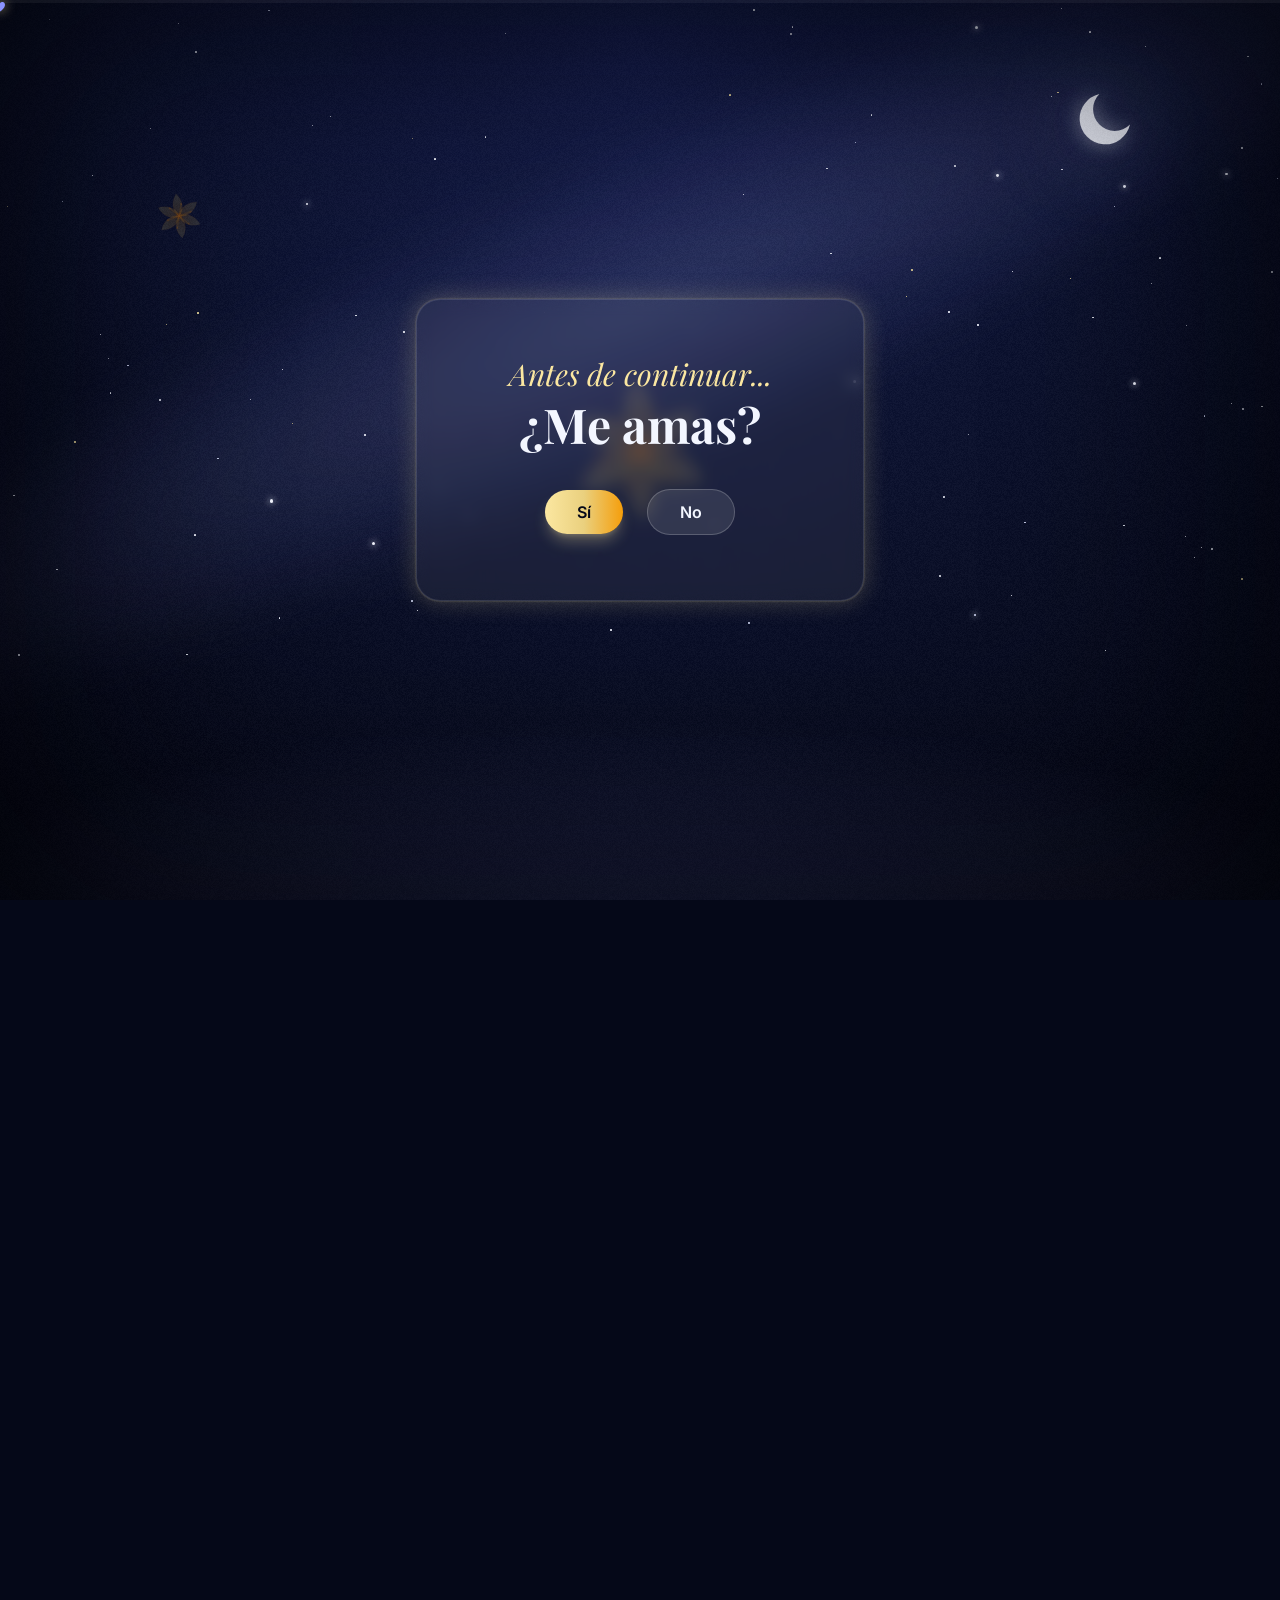
==== commit f4299f2e: "Correcciones de los videos: lirios del fondo, sonidos, cartas del final en un sobre, lirio 3D nuevo " ====
--- a/index.html
+++ b/index.html
@@ -202,21 +202,6 @@
           <button type="button" class="camino-boton" data-cielo="noche" aria-label="Noche" aria-pressed="false"><svg class="ico" aria-hidden="true" focusable="false"><use href="#i-luna"/></svg></button>
         </div>
       </div>
-
-      <button type="button" id="camino-instalar" class="camino camino-ancho tarjeta-flor mov-revelar" aria-label="Llevar el Jardín en tu pantalla de inicio">
-        <svg class="camino-escena escena-instalar" viewBox="0 0 160 120" aria-hidden="true" focusable="false">
-          <rect class="e-trazo e-relleno" x="52" y="8" width="56" height="104" rx="11"/>
-          <path class="e-trazo e-fino" d="M72 17h16M68 102h24"/>
-          <use href="#lirio-linea" x="62" y="38" width="36" height="36" style="color:var(--dorado-500)"/>
-          <use class="e-chispa" href="#brillo" x="112" y="22" width="14" height="14" style="color:var(--dorado-500)"/>
-          <use class="e-chispa e2" href="#brillo" x="30" y="70" width="10" height="10" style="color:var(--dorado-500)"/>
-        </svg>
-        <span class="camino-ancho-t">
-          <h3>Llevar el Jardín contigo</h3>
-          <span class="camino-sub">Instálalo en tu pantalla de inicio</span>
-          <span class="camino-chip">Instalar</span>
-        </span>
-      </button>
     </div>
     <nav class="cap-indice" aria-label="Partes del recorrido">
       <p class="cap-indice-t font-ui">El recorrido, por partes</p>
@@ -487,7 +472,7 @@
   <section id="cartas-final" class="cartas-final" aria-labelledby="cartas-final-t">
     <header class="cartas-final-cab reveal">
       <h2 id="cartas-final-t" class="font-display text-parchment titulo-seccion">Las cartas del final</h2>
-      <p class="font-ui text-parchment/60 text-sm">Baja despacio: cada una se abre, se lee y se guarda como un sobre.</p>
+      <p class="font-ui text-parchment/60 text-sm">Tres cartas guardadas en un solo sobre.</p>
     </header>
     <div id="cartas-pistas"></div>
     <div class="cartas-cierre reveal">
@@ -714,7 +699,6 @@
 <script src="./js/sonidos.js"></script>
 <script src="./js/micro.js"></script>
 <script src="./js/gestos.js"></script>
-<script src="./js/instalar.js"></script>
 <script src="./js/portada.js"></script>
 <script src="./js/capitulos.js"></script>
 <script src="./js/navegacion.js"></script>
--- a/assets/css/tokens.css
+++ b/assets/css/tokens.css
@@ -53,6 +53,11 @@
   --pergamino-50: #FDFBF7;
   --pergamino-100: #F5EBE1;
   --tinta: #3B2A1A;
+  --tinta-rgb: 59, 42, 26;
+  --sepia-rgb: 180, 83, 9;
+  --ambar-rgb: 245, 158, 11;
+  --lacre-500: #C0374F;
+  --lacre-800: #7F1D2E;
 
   /* canales RGB, para rgba(var(--dorado-rgb), .4) */
   --dorado-rgb: 255, 215, 0;
--- a/assets/css/base.css
+++ b/assets/css/base.css
@@ -35,6 +35,17 @@
   /* overflow-x:hidden convierte a body en contenedor de scroll y rompe position:sticky (las cartas del final); clip recorta igual sin eso */
   @supports (overflow: clip) { html, body { overflow-x: clip; } }
   body.locked { overflow: hidden; height: 100vh; height: 100dvh; }
+  /* Lo mínimo del "preflight" de Tailwind, que se perdió al quitar el CDN: el marcado usa
+     clases tipo mb-2 / mt-1 / py-5 pensando en márgenes en cero. Sin esto cada <p> y <h*>
+     traía 1em arriba y abajo (las tarjetas del contador medían el doble en el teléfono) y
+     Safari de iPhone pintaba sus botones con fondo blanco y borde (la vela del deseo).
+     :where() = especificidad cero: cualquier regla con clase o id gana. */
+  :where(h1, h2, h3, h4, h5, h6, p, figure, blockquote, dl, dd) { margin: 0; }
+  :where(button) {
+    font: inherit; color: inherit; line-height: inherit; letter-spacing: inherit;
+    background-color: transparent; background-image: none; border: 0 solid; padding: 0; margin: 0;
+    -webkit-appearance: none; appearance: none;
+  }
   button, a { -webkit-tap-highlight-color: transparent; }
   /* la regla button{cursor:pointer} venía del preflight de Tailwind; al quitar el CDN se perdió */
   button, [role="button"], [role="checkbox"], a[href], summary, select, label[for] { cursor: pointer; }
--- a/assets/css/navegacion.css
+++ b/assets/css/navegacion.css
@@ -108,15 +108,6 @@
 .camino-boton[aria-pressed="true"] { background: rgba(var(--dorado-rgb), .16); border-color: rgba(var(--dorado-rgb), .6); }
 @media (hover: hover) { .camino-boton:hover { background: rgba(255, 255, 255, .14); } }
 
-/* tarjeta ancha de "Instalar": una opción más del menú (js/instalar.js) */
-.camino[hidden] { display: none; }
-.camino-ancho { grid-column: 1 / -1; flex-direction: row; align-items: center; justify-content: center; gap: 1.3rem; width: 100%; max-width: 34rem; margin: 0 auto; padding: .9rem 1.2rem; text-align: left; }
-.camino-ancho .camino-escena { width: 5.2rem; max-width: 5.2rem; margin: 0; flex: none; }
-.camino-ancho-t { display: flex; flex-direction: column; align-items: flex-start; }
-.camino-ancho-t h3 { margin: 0; }
-.camino-ancho-t .camino-sub { margin: .25rem 0 .6rem; }
-.escena-instalar .e-chispa { animation: chispea 3.2s ease-in-out infinite; transform-box: fill-box; transform-origin: center; }
-.escena-instalar .e2 { animation-delay: 1.4s; }
 @keyframes chispea { 0%, 100% { opacity: .35; transform: scale(.7); } 50% { opacity: 1; transform: scale(1.1); } }
 
 /* partes de las escenas (se animan con CSS porque son SVG en línea) */
@@ -163,6 +154,6 @@
 @media (prefers-reduced-motion: reduce) {
   .app-view, .app-view.open { clip-path: none; transition: opacity .2s ease; }
   .dock { transition: opacity .2s ease; transform: translate(-50%, 0); }
-  .escena-instalar .e-chispa, .escena-buzon.tiene-nuevas .bandera, .escena-invernadero .e-luz, .escena-tocadiscos.sonando .disco, .escena-tocadiscos.sonando .nota-flota { animation: none; }
+  .escena-buzon.tiene-nuevas .bandera, .escena-invernadero .e-luz, .escena-tocadiscos.sonando .disco, .escena-tocadiscos.sonando .nota-flota { animation: none; }
   .escena-cielo .astro { transition: none; }
 }
--- a/assets/css/movimiento.css
+++ b/assets/css/movimiento.css
@@ -7,7 +7,9 @@
 /* ---- fondo de luz ---- */
 #flujo-luz {
   position: fixed; inset: 0; width: 100%; height: 100%; z-index: 0; pointer-events: none; opacity: 0;
-  mix-blend-mode: screen;
+  /* sin mix-blend-mode: en Safari de iPhone una capa fija con "screen" hacía parpadear y
+     desaparecer otras capas fijas (los lirios del lienzo, la luna). El lienzo ya suma luz
+     por dentro con 'lighter', así que sobre el fondo oscuro se ve casi igual. */
 }
 /* con movimiento reducido (o sin canvas): degradado estático lila, sin fusión */
 #flujo-estatico { display: none; position: fixed; inset: 0; z-index: 0; pointer-events: none; }
@@ -18,8 +20,10 @@
     radial-gradient(ellipse 60% 34% at 72% 70%, rgba(var(--amatista-rgb), .22), transparent 72%);
 }
 #grano {
-  position: fixed; inset: 0; z-index: 1; pointer-events: none; opacity: .035; background-size: 128px 128px; mix-blend-mode: overlay;
+  position: fixed; inset: 0; z-index: 1; pointer-events: none; opacity: .03; background-size: 128px 128px;
 }
+/* el grano no aporta en pantallas chicas y es una capa fija más que Safari tiene que componer */
+@media (pointer: coarse) { #grano { display: none; } }
 /* el inicio se funde con scrub desde flujo.js: que no parpadee al empezar */
 .hero-section { will-change: opacity, transform; transform-origin: 50% 40%; }
 
--- a/assets/css/cartas-final.css
+++ b/assets/css/cartas-final.css
@@ -1,74 +1,152 @@
 /* ======================================================================
-   LAS CARTAS DEL FINAL — pistas de scroll con escenario fijo (js/cartas-final.js)
-   La carta es UN solo elemento: .carta-marco se recorta con clip-path (rectángulo
-   pequeño lila → casi pantalla completa → sobre). Márgenes: arriba deja pasar la
-   barra superior y abajo el dock; a los lados 16 px en móvil, 6 vw en escritorio.
+   LAS CARTAS DEL FINAL — un sobre que crece con el scroll hasta volverse el
+   pop-up de la carta en pergamino (js/cartas-final.js).
+   .carta-marco (en la pista) y .carta-lector-caja (el pop-up fijo) ocupan
+   EXACTAMENTE el mismo rectángulo (--carta-*), así el paso de uno a otro no salta.
 ====================================================================== */
+:root {
+  --carta-arriba: calc(14px + env(safe-area-inset-top, 0px));
+  --carta-abajo: calc(14px + env(safe-area-inset-bottom, 0px));
+  --carta-lado: max(14px, calc(50% - 23rem));
+}
 .cartas-final { position: relative; padding-top: 5rem; }
-.cartas-final-cab { text-align: center; padding: 0 1.5rem 2.5rem; }
+.cartas-final-cab { text-align: center; padding: 0 1.5rem 1rem; }
 .cartas-final-cab p { margin: .5rem 0 0; }
 
-.carta-pista { position: relative; height: 350vh; height: 350svh; }
+/* ---- la pista ---- */
+.carta-pista { position: relative; height: 260vh; height: 260svh; }
 .carta-escena { position: sticky; top: 0; height: 100vh; height: 100svh; overflow: hidden; }
 .carta-marco {
-  position: absolute; top: 5rem; bottom: calc(6.2rem + env(safe-area-inset-bottom, 0px)); left: 16px; right: 16px;
-  will-change: clip-path;
+  position: absolute; top: var(--carta-arriba); bottom: var(--carta-abajo); left: var(--carta-lado); right: var(--carta-lado);
+  clip-path: inset(50% 50% 50% 50% round 26px); will-change: clip-path; pointer-events: none;
 }
-@media (min-width: 900px) { .carta-marco { left: 6vw; right: 6vw; top: 5.2rem; } }
-.carta-glow { position: absolute; inset: 0; }
-.carta-glow.con-brillo { filter: drop-shadow(0 0 22px rgba(var(--orquidea-rgb), .55)); }
-.carta-panel { position: absolute; inset: 0; border-radius: var(--radius-lg); overflow: hidden; background: rgba(var(--ciruela-rgb), .86); border: 1px solid var(--glass-border); }
-.carta-color { position: absolute; inset: 0; background: linear-gradient(135deg, var(--accent), rgba(var(--amatista-rgb), .9)); opacity: 1; pointer-events: none; }
-.carta-cuerpo { position: relative; display: flex; flex-direction: column; height: 100%; padding: 1.6rem 1.3rem 1rem; opacity: 0; }
-@media (min-width: 900px) { .carta-cuerpo { padding: 2.2rem 3.2rem 1.4rem; max-width: 52rem; margin: 0 auto; } }
-.carta-cab { text-align: center; margin-bottom: 1rem; }
-.carta-etiqueta { margin: 0; font-family: var(--fuente-ui); font-size: .72rem; font-weight: 600; letter-spacing: .28em; text-transform: uppercase; color: rgba(var(--dorado-rgb), .85); }
-.carta-titulo { margin: .35rem 0 0; font-size: clamp(1.7rem, 5vw, 2.6rem); line-height: 1.12; color: var(--pergamino-50); text-shadow: var(--texto-sombra); }
-.carta-sub { margin: .3rem 0 0; font-family: var(--fuente-ui); font-size: .8rem; color: rgba(var(--pergamino-rgb), .6); }
+.carta-marco.con-brillo { filter: drop-shadow(0 0 24px rgba(var(--orquidea-rgb), .45)); }
+.carta-cara { position: absolute; inset: 0; background: linear-gradient(135deg, var(--accent), rgba(var(--amatista-rgb), .92)); }
+.carta-papel { position: absolute; inset: 0; opacity: 0; display: flex; flex-direction: column; align-items: center; padding-top: 2.4rem; }
+.carta-papel .carta-etiqueta, .carta-papel .carta-titulo { opacity: 0; transition: opacity var(--dur-3) ease; }
+.carta-papel.con-titulo .carta-etiqueta, .carta-papel.con-titulo .carta-titulo { opacity: 1; }
+
+/* el sobre: siempre al centro de la escena */
+.carta-sobre { position: absolute; left: 50%; top: 50%; width: 128px; height: 128px; margin: -64px 0 0 -64px; will-change: transform, opacity; }
+.carta-sobre.apagado { pointer-events: none; }
+.carta-sobre-btn {
+  width: 100%; height: 100%; padding: 0; border-radius: 26px; cursor: pointer; display: flex; align-items: center; justify-content: center;
+  color: var(--ciruela-900); background: linear-gradient(135deg, var(--accent), rgba(var(--amatista-rgb), .92));
+  border: 1px solid rgba(var(--pergamino-rgb), .35); box-shadow: 0 0 26px rgba(var(--orquidea-rgb), .55), inset 0 1px 0 rgba(var(--pergamino-rgb), .3);
+  transition: box-shadow var(--dur-3) ease, transform var(--dur-2) var(--ease-rebote);
+}
+.carta-sobre-btn .ico { width: 3.2rem; height: 3.2rem; }
+.carta-sobre-btn:focus-visible { outline: 2px solid var(--dorado-500); outline-offset: 4px; }
+.carta-sobre-btn:active { transform: scale(.95); }
+@media (hover: hover) { .carta-sobre-btn:hover { box-shadow: 0 0 38px rgba(var(--orquidea-rgb), .75), inset 0 1px 0 rgba(var(--pergamino-rgb), .3); } }
+.carta-pista-nota {
+  position: absolute; left: 0; right: 0; top: calc(50% + 84px); margin: 0; padding: 0 1.5rem; text-align: center;
+  font-size: 1.05rem; color: rgba(var(--pergamino-rgb), .72); pointer-events: none;
+}
+
+/* ---- papel de pergamino (como la carta original) ---- */
+.carta-papel, .carta-lector-papel {
+  background-color: var(--pergamino-50);
+  background-image:
+    radial-gradient(circle at 8% 12%, rgba(var(--ambar-rgb), .09) 0, transparent 45%),
+    radial-gradient(circle at 92% 88%, rgba(var(--amatista-rgb), .08) 0, transparent 45%);
+  color: var(--tinta);
+}
+.carta-flourish { position: absolute; top: .7rem; left: .7rem; width: 3.2rem; height: 3.2rem; opacity: .16; fill: var(--sepia-700); pointer-events: none; }
+.carta-flourish.der { left: auto; right: .7rem; transform: scaleX(-1); }
+.carta-etiqueta { margin: 0; font-family: var(--fuente-ui); font-size: .7rem; font-weight: 600; letter-spacing: .26em; text-transform: uppercase; color: var(--sepia-700); }
+.carta-titulo { margin: .35rem 0 0; font-size: clamp(1.6rem, 5.4vw, 2.4rem); line-height: 1.15; color: var(--tinta); text-align: center; }
+.carta-sub { margin: .3rem 0 0; font-family: var(--fuente-ui); font-size: .78rem; color: rgba(var(--tinta-rgb), .62); }
+
+/* ---- el pop-up ---- */
+.carta-lector { position: fixed; inset: 0; z-index: var(--z-modal); pointer-events: none; visibility: hidden; }
+.carta-lector::before {
+  content: ''; position: absolute; inset: 0; background: rgba(var(--abismo-rgb), .72);
+  opacity: 0; transition: opacity var(--dur-3) ease;
+}
+.carta-lector.abierto { pointer-events: auto; visibility: visible; }
+.carta-lector.abierto::before { opacity: 1; }
+.carta-lector-caja {
+  position: absolute; top: var(--carta-arriba); bottom: var(--carta-abajo); left: var(--carta-lado); right: var(--carta-lado);
+  border-radius: 22px; overflow: hidden; box-shadow: 0 24px 60px rgba(var(--abismo-rgb), .5);
+  transition: clip-path 720ms var(--ease-emph);
+}
+.carta-lector.sin-anim, .carta-lector.sin-anim::before, .carta-lector.sin-anim .carta-lector-caja { transition: none !important; }
+/* al salir del sobre / volver a él, el papel se ve lila hasta que crece */
+.carta-lector-caja::after {
+  content: ''; position: absolute; inset: 0; pointer-events: none; opacity: 0;
+  background: linear-gradient(135deg, var(--accent), rgba(var(--amatista-rgb), .92)); transition: opacity 520ms ease;
+}
+.carta-lector.desde-sobre .carta-lector-caja::after { opacity: 0; animation: cartaLila 720ms ease forwards; }
+.carta-lector.hacia-sobre .carta-lector-caja::after { opacity: 1; transition-delay: 120ms; }
+@keyframes cartaLila { 0% { opacity: 1; } 45% { opacity: .85; } 100% { opacity: 0; } }
+
+.carta-lector-papel { position: absolute; inset: 0; display: flex; flex-direction: column; padding: 2rem 1.2rem 1rem; }
+@media (min-width: 640px) { .carta-lector-papel { padding: 2.6rem 3rem 1.3rem; } }
+.carta-lector-cerrar {
+  position: absolute; top: .7rem; right: .7rem; z-index: 2; width: 2.75rem; height: 2.75rem; border-radius: 999px; padding: 0; cursor: pointer;
+  display: flex; align-items: center; justify-content: center; color: var(--tinta);
+  background: rgba(var(--dorado-rgb), .16); border: 1px solid rgba(var(--sepia-rgb), .3); transition: background .2s ease, transform .2s var(--ease-rebote);
+}
+.carta-lector-cerrar:focus-visible { outline: 2px solid var(--sepia-700); outline-offset: 2px; }
+.carta-lector-cerrar:active { transform: scale(.92); }
+@media (hover: hover) { .carta-lector-cerrar:hover { background: rgba(var(--dorado-rgb), .32); } }
+.carta-cab { text-align: center; margin: 0 2.4rem .9rem; }
 .carta-texto {
-  flex: 1; min-height: 0; overflow-y: auto; overscroll-behavior: auto; padding: .4rem .3rem 1.2rem; text-align: left;
-  user-select: text; -webkit-user-select: text; scrollbar-width: thin;
-  font-family: var(--fuente-titulo); font-size: clamp(1rem, 2.6vw, 1.18rem); line-height: 1.75; color: rgba(var(--pergamino-rgb), .92);
+  flex: 1; min-height: 0; overflow-y: auto; overscroll-behavior: contain; -webkit-overflow-scrolling: touch;
+  padding: .3rem .2rem 1rem; text-align: left; user-select: text; -webkit-user-select: text; scrollbar-width: thin;
+  font-family: var(--fuente-titulo); font-size: clamp(1rem, 2.4vw, 1.12rem); line-height: 1.75; color: var(--tinta);
+  transition: opacity 260ms ease;
 }
-.carta-texto:focus-visible { outline: 2px solid var(--dorado-500); outline-offset: 2px; border-radius: var(--radius-md); }
-.carta-parrafo { margin: 0 0 1.1rem; white-space: pre-line; }
-.carta-firma { margin: 1.6rem 0 .4rem; text-align: right; font-size: clamp(1.4rem, 4vw, 1.9rem); line-height: 1.4; white-space: pre-line; color: var(--dorado-500); }
-.carta-icono { position: absolute; inset: 0; display: flex; align-items: center; justify-content: center; opacity: 0; pointer-events: none; color: var(--ciruela-900); }
-.carta-icono .ico { width: 2.1rem; height: 2.1rem; }
+.carta-texto.cambiando { opacity: 0; }
+.carta-texto:focus-visible { outline: 2px solid var(--sepia-700); outline-offset: 2px; border-radius: 8px; }
+.carta-parrafo { margin: 0 0 1.05rem; white-space: pre-line; }
+.carta-firma { margin: 1.6rem 0 .4rem; text-align: right; font-size: clamp(1.4rem, 4vw, 1.85rem); line-height: 1.4; white-space: pre-line; color: var(--sepia-700); }
+.carta-texto .wax-seal { margin: .8rem 0 .4rem auto; }
+.carta-lector .letter-nav { margin-top: .6rem; padding-top: .7rem; border-top: 1px solid rgba(var(--tinta-rgb), .1); }
 
-/* fila de sobres guardados */
-.carta-slots { position: absolute; left: 50%; top: 72%; transform: translate(-50%, -50%); display: flex; gap: 1.4rem; }
-.carta-slot {
-  width: 3.6rem; height: 3.6rem; padding: 0; border-radius: 18px; cursor: pointer; display: inline-flex; align-items: center; justify-content: center;
-  color: var(--ciruela-900); background: linear-gradient(135deg, var(--accent), rgba(var(--amatista-rgb), .9)); border: 1px solid rgba(255,255,255,.35);
-  box-shadow: 0 0 18px rgba(var(--orquidea-rgb), .5); opacity: 0; transform: scale(.6); pointer-events: none;
-  transition: opacity var(--dur-3) var(--ease-out-soft), transform var(--dur-3) var(--ease-out-soft);
+/* navegación entre las tres cartas (la de la versión anterior del pergamino) */
+.letter-nav { display: flex; align-items: center; justify-content: center; gap: 1rem; }
+.letter-nav-btn {
+  display: inline-flex; align-items: center; justify-content: center; width: 2.9rem; height: 2.9rem; padding: 0; border-radius: 50%; cursor: pointer;
+  color: var(--sepia-700); background: rgba(var(--dorado-rgb), .16); border: 1px solid rgba(var(--sepia-rgb), .35);
+  transition: background .2s ease, transform .2s var(--ease-rebote), box-shadow .2s ease, opacity .2s ease;
 }
-.carta-slot .ico { width: 2.1rem; height: 2.1rem; }
-.carta-slot.guardado { opacity: 1; transform: none; pointer-events: auto; }
-@media (hover: hover) { .carta-slot.guardado:hover { transform: translateY(-3px) scale(1.04); box-shadow: 0 0 26px rgba(var(--orquidea-rgb), .7); } }
-.carta-slot:focus-visible { outline: 2px solid var(--dorado-500); outline-offset: 3px; }
-/* mientras la carta se lee, el sobre en turno no estorba */
-.carta-slot:not(.guardado) { visibility: hidden; }
+.letter-nav-btn .ico { width: 1.25rem; height: 1.25rem; }
+.letter-nav-prev .ico { transform: scaleX(-1); }
+.letter-nav-btn:active:not(:disabled) { transform: scale(.92); }
+.letter-nav-btn:disabled { opacity: .3; cursor: default; }
+.letter-nav-btn:focus-visible { outline: 2px solid var(--sepia-700); outline-offset: 3px; }
+@media (hover: hover) { .letter-nav-btn:hover:not(:disabled) { background: rgba(var(--dorado-rgb), .32); box-shadow: 0 4px 14px rgba(var(--sepia-rgb), .22); } }
+.letter-nav-n { min-width: 6.5rem; text-align: center; font-family: var(--fuente-ui); font-size: .78rem; font-weight: 600; letter-spacing: .06em; color: var(--sepia-700); }
+.wax-seal {
+  width: 52px; height: 52px; border-radius: 50%; display: flex; align-items: center; justify-content: center;
+  background: radial-gradient(circle at 34% 30%, var(--lacre-500), var(--lacre-800) 72%);
+  font-family: var(--fuente-titulo); color: var(--pergamino-100); font-weight: 700; font-size: 20px;
+  box-shadow: 0 4px 10px rgba(var(--abismo-rgb), .4), inset 0 2px 4px rgba(var(--pergamino-rgb), .25);
+}
 
-/* cierre: la vela del deseo */
-.cartas-cierre { display: flex; justify-content: center; padding: 3rem 1.5rem 4rem; }
+/* página quieta mientras se lee */
+html.carta-abierta, html.carta-abierta body { overflow: hidden; }
+
+/* ---- cierre: la vela del deseo ---- */
+.cartas-cierre { display: flex; justify-content: center; padding: 2rem 1.5rem 4rem; }
 .cartas-deseo { max-width: 34rem; width: 100%; padding: 2rem 1.5rem; text-align: center; color: var(--pergamino-50); background: var(--glass); border: 1px solid var(--glass-border); border-radius: var(--radius-lg); backdrop-filter: blur(14px); -webkit-backdrop-filter: blur(14px); }
+/* Safari de iPhone le ponía al botón de la vela su fondo blanco por defecto */
+#wish-candle {
+  -webkit-appearance: none; appearance: none; background: rgba(var(--dorado-rgb), .1); border: 1px solid rgba(var(--dorado-rgb), .28);
+  width: 6rem; height: 6rem; border-radius: 999px; padding: 0; display: inline-flex; align-items: center; justify-content: center; cursor: pointer;
+  box-shadow: 0 0 28px rgba(var(--dorado-rgb), .18);
+}
+/* el ícono va en un span con text-5xl y .ico-2xl (3.4em): salía de 10–12 rem en el teléfono */
+#wish-candle .ico { width: 3.2rem; height: 3.2rem; }
+#wish-candle > span { font-size: 1rem; line-height: 0; display: inline-flex; }
+#wish-candle:focus-visible { outline: 2px solid var(--dorado-500); outline-offset: 4px; }
 
-/* lector: reabre una carta guardada */
-.carta-lector { position: fixed; inset: 0; z-index: var(--z-modal); display: flex; align-items: center; justify-content: center; padding: calc(1rem + env(safe-area-inset-top, 0px)) 1rem calc(1rem + env(safe-area-inset-bottom, 0px)); background: rgba(var(--abismo-rgb), .78); backdrop-filter: blur(8px); opacity: 0; pointer-events: none; transition: opacity var(--dur-3) ease; }
-.carta-lector.abierto { opacity: 1; pointer-events: auto; }
-.carta-lector-caja { position: relative; display: flex; flex-direction: column; width: min(100%, 46rem); max-height: 100%; padding: 1.6rem 1.3rem 1rem; border-radius: var(--radius-lg); background: rgba(var(--ciruela-rgb), .9); transform: scale(.94) translateY(12px); transition: transform var(--dur-4) var(--ease-out-soft); }
-.carta-lector.abierto .carta-lector-caja { transform: none; }
-.carta-lector-cerrar { top: .8rem; right: .8rem; transform: none; }
-.carta-lector-texto { max-height: calc(100svh - 11rem); }
-
-/* sin movimiento: tarjetas apiladas, sin scrub */
-.cartas-final.estatica .carta-pista { height: auto; padding: 0 16px 1.5rem; }
-.cartas-final.estatica .carta-escena { position: static; height: auto; overflow: visible; }
-.cartas-final.estatica .carta-marco { position: static; clip-path: none !important; max-width: 52rem; margin: 0 auto; }
-.cartas-final.estatica .carta-glow, .cartas-final.estatica .carta-panel { position: static; }
-.cartas-final.estatica .carta-color, .cartas-final.estatica .carta-icono, .cartas-final.estatica .carta-slots { display: none; }
-.cartas-final.estatica .carta-cuerpo { opacity: 1; height: auto; }
-.cartas-final.estatica .carta-texto { overflow: visible; }
-@media (prefers-reduced-motion: reduce) { .carta-lector, .carta-lector-caja, .carta-slot { transition: opacity .2s ease; } }
+/* ---- sin movimiento: el sobre es un botón quieto ---- */
+.cartas-final.estatica .carta-pista { height: auto; }
+.cartas-final.estatica .carta-escena { position: relative; height: 15rem; overflow: visible; }
+.cartas-final.estatica .carta-marco { display: none; }
+@media (prefers-reduced-motion: reduce) {
+  .carta-lector-caja, .carta-lector::before, .carta-texto { transition: opacity .2s ease; }
+}
--- a/assets/css/movil.css
+++ b/assets/css/movil.css
@@ -19,6 +19,8 @@
     .dock-musica { gap: .3rem; padding-left: .25rem; padding-right: .25rem; }
     .dock-sep { margin-left: .1rem; margin-right: .1rem; }
     .clock-grid > div { padding-top: 1rem; padding-bottom: 1rem; }
+    /* botones largos de texto: una sola línea cómoda en el teléfono */
+    #jar-btn { font-size: .9rem; padding: .8rem 1.4rem; max-width: 100%; }
     /* calendario: casillas de ~43px para tocar cómodo */
     .cal-section { padding-left: .75rem; padding-right: .75rem; }
     .cal-card { padding: .75rem; }
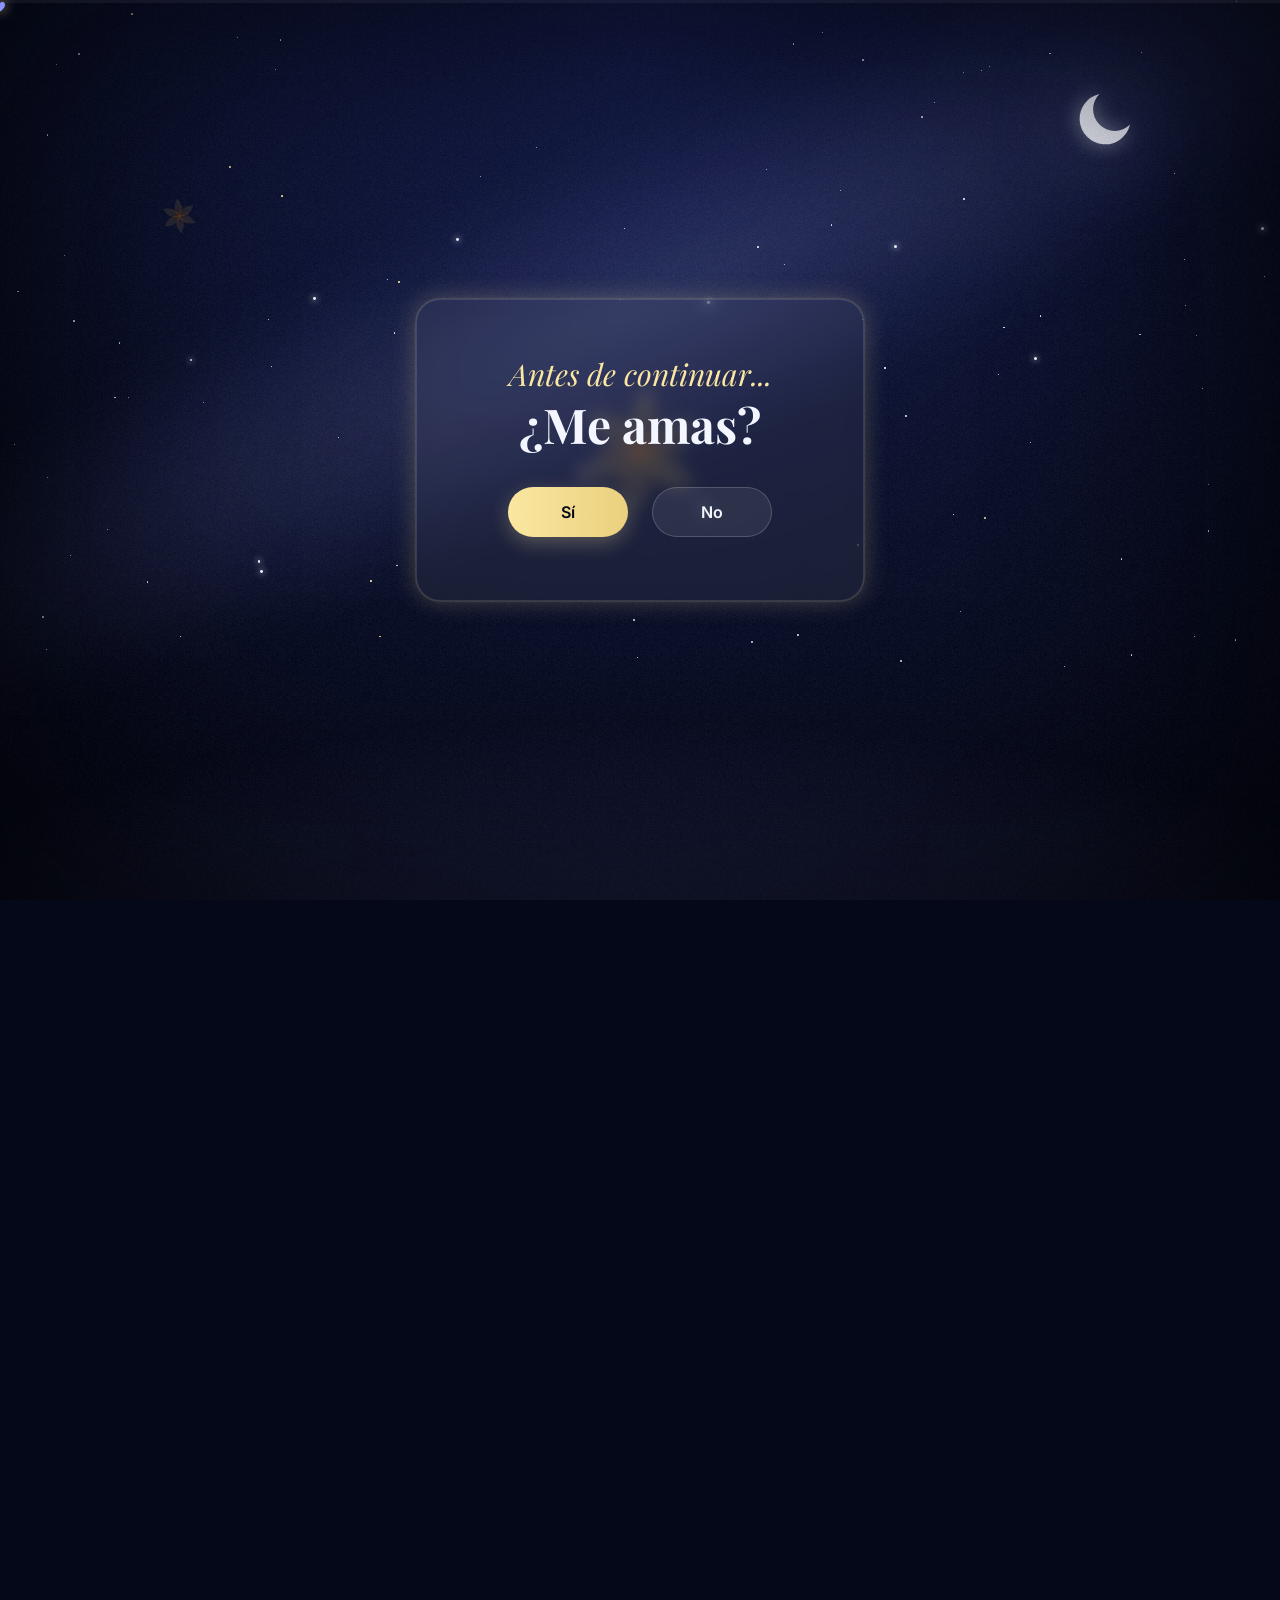
==== commit d0d9f9d7: "Botones unificados en un solo sistema y estambres del lirio 3D mas cortos, iguales y arqueados - ass" ====
--- a/index.html
+++ b/index.html
@@ -45,6 +45,7 @@
 <link rel="stylesheet" href="./assets/css/rueda.css">
 <link rel="stylesheet" href="./assets/css/flor-especial.css">
 <link rel="stylesheet" href="./assets/css/infinito.css">
+<link rel="stylesheet" href="./assets/css/botones.css">
 <link rel="stylesheet" href="./assets/css/movil.css">
 </head>
 <body class="locked">
@@ -94,8 +95,8 @@
     <p class="font-hand text-gold text-3xl mb-2">Antes de continuar...</p>
     <h1 class="font-display text-4xl sm:text-5xl text-parchment mb-8">¿Me amas?</h1>
     <div class="relative flex items-center justify-center gap-6 h-16">
-      <button id="btn-si" class="btn-brillo font-ui font-semibold px-8 py-3 rounded-full bg-gradient-to-r from-gold via-gold-soft to-gold-amber text-plum-dark shadow-lg shadow-gold/30 hover:scale-105 active:scale-95 transition-transform">Sí</button>
-      <button id="btn-no" class="font-ui font-semibold px-8 py-3 rounded-full bg-white/10 border border-white/20 text-parchment">No</button>
+      <button id="btn-si" class="btn-oro btn-grande btn-brillo">Sí</button>
+      <button id="btn-no" class="btn-suave btn-grande">No</button>
     </div>
   </div>
 </div>
@@ -302,7 +303,7 @@
       <p class="font-ui text-parchment/60 text-sm">Para los días difíciles, para cuando estés cansada, o cuando simplemente me extrañes...</p>
     </div>
     <div class="voice-card max-w-md mx-auto glass glow-rose rounded-3xl p-6 flex items-center gap-5">
-      <button id="voice-play" aria-label="Reproducir nota de voz" class="shrink-0 w-16 h-16 rounded-full bg-gradient-to-br from-rose to-rose-deep flex items-center justify-center text-2xl shadow-lg shadow-rose/40 hover:scale-105 active:scale-95 transition-transform">
+      <button id="voice-play" aria-label="Reproducir nota de voz" class="btn-play shrink-0">
         <span id="voice-play-icon"><svg class="ico" aria-hidden="true" focusable="false"><use href="#i-play"/></svg></span>
       </button>
       <div class="flex-1 min-w-0">
@@ -378,7 +379,7 @@
       </svg>
       <div class="jar-shine-wrap"><div class="jar-shine"></div><div class="jar-shine-2"></div></div>
     </div>
-    <button id="jar-btn" class="btn-brillo font-ui font-semibold px-8 py-4 rounded-full bg-gradient-to-r from-gold via-gold-soft to-gold-amber text-plum-dark shadow-lg shadow-gold/30 hover:scale-105 active:scale-95 transition-transform">
+    <button id="jar-btn" class="btn-oro btn-grande btn-brillo">
       Tomar una razón de por qué eres mi todo
     </button>
     <div class="jar-progress-wrap mt-6">
@@ -425,7 +426,7 @@
   <!-- TIMELINE -->
   <section class="reveal py-24 px-6">
     <div class="max-w-3xl mx-auto text-center mb-14"><h2 class="font-display text-3xl sm:text-4xl text-parchment titulo-seccion">Nuestra línea del tiempo</h2></div>
-    <div class="tl-controles"><button type="button" id="tl-toggle-todo" class="tl-todo">Abrir todos los meses</button></div>
+    <div class="tl-controles"><button type="button" id="tl-toggle-todo" class="btn-suave btn-suave-oro tl-todo">Abrir todos los meses</button></div>
     <div class="timeline-wrap">
       <svg id="timeline-vine" class="tl-vine" aria-hidden="true" focusable="false"></svg>
       <div id="timeline-items"></div>
@@ -540,7 +541,7 @@
   <div id="juegos-grid" class="app-view-body juegos-grid"></div>
 
   <div id="juego-stage" class="hidden app-view-body">
-    <button id="juego-exit" class="juego-exit-btn"><span class="juego-exit-ico"><svg class="ico" aria-hidden="true" focusable="false"><use href="#i-siguiente"/></svg></span> Salir del juego</button>
+    <button id="juego-exit" class="btn-suave juego-exit-btn"><span class="juego-exit-ico"><svg class="ico" aria-hidden="true" focusable="false"><use href="#i-siguiente"/></svg></span> Salir del juego</button>
     <div id="juego-mount"></div>
   </div>
 </div>
@@ -574,7 +575,7 @@
         <p class="inf-never">Este contador nunca se va a detener.</p>
         <p class="inf-love">Te amo por y para siempre.</p>
         <p class="inf-sign">— Julio</p>
-        <button type="button" id="hug-btn" class="hug-btn btn-brillo" aria-label="Recibir un abrazo">Un abrazo</button>
+        <button type="button" id="hug-btn" class="btn-oro hug-btn btn-brillo" aria-label="Recibir un abrazo">Un abrazo</button>
       </div>
     </section>
 
@@ -647,7 +648,7 @@
 <!-- ===================== REUSABLE MODAL ===================== -->
 <div id="app-modal" class="modal-backdrop" inert>
   <div id="modal-panel" role="dialog" aria-modal="true" aria-labelledby="modal-title" class="modal-panel glass rounded-3xl max-w-md w-[92%] p-7 sm:p-9 relative">
-    <button id="modal-close" aria-label="Cerrar" class="absolute top-3 right-4"><svg class="ico" aria-hidden="true" focusable="false"><use href="#i-cerrar"/></svg></button>
+    <button id="modal-close" aria-label="Cerrar" class="btn-redondo absolute top-3 right-4"><svg class="ico" aria-hidden="true" focusable="false"><use href="#i-cerrar"/></svg></button>
     <div id="modal-icon" class="text-3xl mb-3"></div>
     <h3 id="modal-title" class="font-display text-xl sm:text-2xl text-gold mb-3"></h3>
     <p id="modal-body" class="font-hand text-lg sm:text-xl leading-relaxed text-parchment"></p>
--- a/assets/css/tokens.css
+++ b/assets/css/tokens.css
@@ -82,6 +82,16 @@
   --radio-lg: 1.5rem;
   --radio-xl: 2rem;
   --radio-pill: 999px;
+  /* botones (botones.css): un solo sistema de tamaños y superficies */
+  --btn-alto: 2.75rem;            /* 44 px: mínimo táctil, igual para todos */
+  --btn-alto-grande: 3.1rem;      /* acción principal de una sección */
+  --btn-ico-tam: 1.2rem;          /* ícono dentro de un botón */
+  --btn-redondo-grande: 3.75rem;  /* reproducir (CD, nota de voz) */
+  --btn-vidrio: rgba(255, 255, 255, .08);
+  --btn-vidrio-hover: rgba(255, 255, 255, .15);
+  --btn-borde: rgba(255, 255, 255, .18);
+  --btn-sombra-oro: 0 6px 20px rgba(var(--dorado-rgb), .28);
+  --btn-presion: .94;
 
   /* ---- sombras y brillos ---- */
   --sombra-suave: 0 14px 30px rgba(0, 0, 0, .45);
--- a/assets/css/componentes.css
+++ b/assets/css/componentes.css
@@ -33,7 +33,6 @@
   }
   .btn-icono .ico { width: 1.2rem; height: 1.2rem; }
   .btn-icono-prev .ico { transform: scaleX(-1); }
-  .btn-icono:active { transform: scale(.92); }
   @media (hover: hover) { .btn-icono:hover { background: rgba(255,255,255,.16); } }
   .btn-suave {
     display: inline-flex; align-items: center; justify-content: center; gap: .5rem; min-height: 2.75rem; padding: 0 1.3rem; border-radius: var(--radio-pill); cursor: pointer;
@@ -43,7 +42,6 @@
   .btn-suave .ico { width: 1.1rem; height: 1.1rem; color: var(--dorado-500); }
   .btn-suave-oro { color: var(--dorado-500); border-color: rgba(var(--dorado-rgb), .35); background: rgba(var(--dorado-rgb), .08); }
   .btn-suave.hidden, .btn-icono.hidden { display: none; }
-  .btn-suave:active { transform: scale(.97); }
   @media (hover: hover) { .btn-suave:hover { background: rgba(255,255,255,.14); border-color: rgba(var(--dorado-rgb), .45); } }
 
   /* ---- hero shimmer ---- */
@@ -145,7 +143,6 @@
     display: flex; align-items: center; justify-content: center; transition: background .25s ease, transform .2s var(--ease-rebote);
   }
   #modal-close .ico, .app-view-close .ico, .lightbox-close .ico { width: 1.1rem; height: 1.1rem; }
-  #modal-close:active, .app-view-close:active, .lightbox-close:active { transform: scale(.92); }
   @media (hover: hover) { #modal-close:hover { background: rgba(255,255,255,0.16); } }
 
   /* ---- navegación entre cartas del Buzón (bloque 9) ---- */
@@ -156,7 +153,6 @@
     display: inline-flex; align-items: center; justify-content: center; width: 2.75rem; height: 2.75rem; padding: 0; border-radius: 50%; cursor: pointer;
     background: rgba(255,255,255,.08); border: 1px solid rgba(255,255,255,.18); color: var(--pergamino-50); transition: background .2s ease, transform .2s var(--ease-rebote);
   }
-  .carta-nav-btn:active { transform: scale(.92); }
   .carta-nav-btn:disabled { opacity: .3; cursor: default; }
   .carta-nav-prev .ico { transform: scaleX(-1); }
   .carta-nav-n { font-family: var(--fuente-ui); font-size: .78rem; color: rgba(var(--pergamino-rgb), .6); min-width: 5rem; text-align: center; }
--- a/assets/css/cd.css
+++ b/assets/css/cd.css
@@ -61,7 +61,6 @@
   transition: transform var(--dur-rapida) var(--ease-rebote), background var(--dur-rapida) ease;
 }
 .cd-btn .ico { width: 1.3rem; height: 1.3rem; }
-.cd-btn:active { transform: scale(.92); }
 .cd-btn:disabled { opacity: .35; cursor: default; }
 .cd-prev .ico { transform: scaleX(-1); }
 .cd-play { width: 3.8rem; height: 3.8rem; border: none; background: var(--grad-oro-diagonal); color: var(--ciruela-900); box-shadow: var(--brillo-oro); }
--- a/assets/css/movimiento.css
+++ b/assets/css/movimiento.css
@@ -121,8 +121,6 @@
 .tilt-brillo { position: absolute; inset: 0; border-radius: inherit; pointer-events: none; opacity: 0; z-index: 2; mix-blend-mode: screen; }
 
 /* ---- botones: presión, brillo que recorre el borde ---- */
-.btn-suave, .camino-boton, .btn-icono, .hug-btn, #jar-btn, .tl-todo, .cd-btn { transition-duration: var(--dur-2); }
-.btn-suave:active, .camino-boton:active, .btn-icono:active, .tl-todo:active { transform: scale(.97); }
 .btn-suave { position: relative; overflow: hidden; }
 .btn-suave::after, .tl-todo::after {
   content: ''; position: absolute; inset: 0; border-radius: inherit; padding: 1px; pointer-events: none;
--- a/assets/css/cartas-final.css
+++ b/assets/css/cartas-final.css
@@ -89,7 +89,6 @@
   background: rgba(var(--dorado-rgb), .16); border: 1px solid rgba(var(--sepia-rgb), .3); transition: background .2s ease, transform .2s var(--ease-rebote);
 }
 .carta-lector-cerrar:focus-visible { outline: 2px solid var(--sepia-700); outline-offset: 2px; }
-.carta-lector-cerrar:active { transform: scale(.92); }
 @media (hover: hover) { .carta-lector-cerrar:hover { background: rgba(var(--dorado-rgb), .32); } }
 .carta-cab { text-align: center; margin: 0 2.4rem .9rem; }
 .carta-texto {
@@ -114,7 +113,6 @@
 }
 .letter-nav-btn .ico { width: 1.25rem; height: 1.25rem; }
 .letter-nav-prev .ico { transform: scaleX(-1); }
-.letter-nav-btn:active:not(:disabled) { transform: scale(.92); }
 .letter-nav-btn:disabled { opacity: .3; cursor: default; }
 .letter-nav-btn:focus-visible { outline: 2px solid var(--sepia-700); outline-offset: 3px; }
 @media (hover: hover) { .letter-nav-btn:hover:not(:disabled) { background: rgba(var(--dorado-rgb), .32); box-shadow: 0 4px 14px rgba(var(--sepia-rgb), .22); } }
--- a/assets/css/rueda.css
+++ b/assets/css/rueda.css
@@ -29,5 +29,4 @@
 .rueda-lienzo canvas:focus-visible { outline: 2px solid var(--dorado-500); outline-offset: 4px; }
 .rueda-cerrar { top: calc(1rem + env(safe-area-inset-top, 0px)); right: calc(1rem + env(safe-area-inset-right, 0px)); transform: none; z-index: 2; }
 .rueda-repetir { position: absolute; bottom: calc(1.1rem + env(safe-area-inset-bottom, 0px)); left: 50%; transform: translateX(-50%); z-index: 2; }
-.rueda-repetir:active { transform: translateX(-50%) scale(.97); }
 @media (prefers-reduced-motion: reduce) { .rueda { transition: opacity .2s ease; clip-path: none; opacity: 0; } .rueda.abierta { opacity: 1; } .rueda-circulo { animation: none; } }
--- a/assets/css/infinito.css
+++ b/assets/css/infinito.css
@@ -58,7 +58,6 @@
   background: linear-gradient(to right, var(--dorado-500), var(--dorado-400)); box-shadow: 0 6px 22px rgba(var(--dorado-rgb), .25);
   transition: transform .2s ease;
 }
-.hug-btn:active { transform: scale(.96); }
 
 /* ---- texto tipo código ---- */
 .inf-code { width: 100%; }
--- a/assets/css/botones.css
+++ b/assets/css/botones.css
@@ -0,0 +1,114 @@
+/* ======================================================================
+   BOTONES — un solo sistema para todo el sitio (2026-11-05)
+   Tres familias, mismas medidas, misma tipografía, mismo "apretón":
+     1. .btn-oro      acción principal (degradado dorado, texto ciruela)
+     2. .btn-suave    acción secundaria (vidrio; .btn-suave-oro = dorado suave)
+     3. redondos      solo ícono: cerrar, flechas, anterior/siguiente
+        (+ .btn-play, el círculo grande de reproducir)
+   Alto mínimo 44 px (--btn-alto) en todos. El apretón usa la propiedad
+   `scale`, no `transform`, para no pelear con los que se centran con
+   translate (cierres, flechas del visor, "de nuevo" de la rueda) ni con el
+   efecto magnético de tarjetas.js (que usa `translate`).
+   Carga antes de movil.css, después de todas las hojas de cada sección.
+====================================================================== */
+
+/* ---- comunes ---- */
+.btn-oro, .cupon-redeem-btn,
+.btn-suave, .camino-boton,
+.btn-redondo, .btn-icono, .carta-nav-btn, .cd-btn, .lightbox-nav, .lightbox-close,
+.app-view-close, #modal-close, .letter-nav-btn, .carta-lector-cerrar, .btn-play {
+  -webkit-tap-highlight-color: transparent;
+  transition: background-color var(--dur-2) var(--ease-std), border-color var(--dur-2) var(--ease-std),
+              box-shadow var(--dur-2) var(--ease-std), color var(--dur-2) var(--ease-std),
+              opacity var(--dur-2) ease, scale var(--dur-1) var(--ease-std), filter var(--dur-2) ease;
+}
+.btn-oro:active:not(:disabled), .cupon-redeem-btn:active:not(:disabled),
+.btn-suave:active:not(:disabled), .camino-boton:active:not(:disabled),
+.btn-redondo:active:not(:disabled), .btn-icono:active:not(:disabled), .carta-nav-btn:active:not(:disabled),
+.cd-btn:active:not(:disabled), .lightbox-nav:active, .lightbox-close:active, .app-view-close:active,
+#modal-close:active, .letter-nav-btn:active:not(:disabled), .carta-lector-cerrar:active, .btn-play:active {
+  scale: var(--btn-presion);
+}
+.btn-oro:disabled, .cupon-redeem-btn:disabled, .btn-suave:disabled, .btn-icono:disabled,
+.carta-nav-btn:disabled, .cd-btn:disabled, .letter-nav-btn:disabled { opacity: .35; cursor: default; }
+
+/* ---- 1. principal dorado ---- */
+.btn-oro, .cupon-redeem-btn {
+  display: inline-flex; align-items: center; justify-content: center; gap: .5rem;
+  min-height: var(--btn-alto); padding: .55rem 1.5rem; max-width: 100%;
+  border: 0; border-radius: var(--radio-pill);
+  font-family: var(--fuente-ui); font-size: .92rem; font-weight: 600; letter-spacing: .01em; line-height: 1.25; text-align: center;
+  color: var(--ciruela-900); background: var(--grad-oro); box-shadow: var(--btn-sombra-oro);
+}
+.btn-oro .ico, .cupon-redeem-btn .ico { width: var(--btn-ico-tam); height: var(--btn-ico-tam); }
+@media (hover: hover) {
+  .btn-oro:hover:not(:disabled), .cupon-redeem-btn:hover:not(:disabled) { filter: brightness(1.06); box-shadow: var(--btn-sombra-oro), var(--brillo-oro); }
+}
+/* "Canjear" dentro de la tarjeta raspada: misma pastilla, un poco más compacta */
+.cupon-reveal .cupon-redeem-btn { min-height: 2.4rem; padding: .4rem 1rem; font-size: .76rem; box-shadow: none; }
+
+/* ---- 2. suave (vidrio) ---- */
+.btn-suave {
+  display: inline-flex; align-items: center; justify-content: center; gap: .5rem;
+  min-height: var(--btn-alto); padding: .55rem 1.3rem; max-width: 100%;
+  border-radius: var(--radio-pill); border: 1px solid var(--btn-borde); background: var(--btn-vidrio);
+  font-family: var(--fuente-ui); font-size: .88rem; font-weight: 600; letter-spacing: .01em; line-height: 1.25; text-align: center;
+  color: var(--pergamino-50);
+}
+.btn-suave .ico { width: var(--btn-ico-tam); height: var(--btn-ico-tam); color: var(--dorado-500); }
+.btn-suave-oro { color: var(--dorado-500); border-color: rgba(var(--dorado-rgb), .35); background: rgba(var(--dorado-rgb), .08); }
+@media (hover: hover) {
+  .btn-suave:hover:not(:disabled) { background: var(--btn-vidrio-hover); border-color: rgba(var(--dorado-rgb), .45); }
+  .btn-suave-oro:hover:not(:disabled) { background: rgba(var(--dorado-rgb), .16); }
+}
+/* tamaño grande: Sí/No de la entrada y el frasco */
+.btn-grande { min-height: var(--btn-alto-grande); padding: .7rem 1.9rem; font-size: 1rem; min-width: 7.5rem; }
+.tl-todo { font-size: .82rem; }
+.juego-exit-btn { padding-left: .9rem; }
+
+/* píldoras de Caminos (música y cielo): mismo vidrio, más compactas por estar en tarjetas */
+.camino-boton { border-color: var(--btn-borde); background: var(--btn-vidrio); }
+.camino-boton .ico { width: var(--btn-ico-tam); height: var(--btn-ico-tam); }
+@media (hover: hover) { .camino-boton:hover { background: var(--btn-vidrio-hover); } }
+
+/* ---- 3. redondos de ícono ---- */
+.btn-redondo, .btn-icono, .carta-nav-btn, .cd-btn, .lightbox-nav, .lightbox-close,
+.app-view-close, #modal-close, .letter-nav-btn, .carta-lector-cerrar {
+  display: inline-flex; align-items: center; justify-content: center; flex: none;
+  width: var(--btn-alto); height: var(--btn-alto); padding: 0; border-radius: 50%;
+  color: var(--pergamino-50); background: var(--btn-vidrio); border: 1px solid var(--btn-borde);
+  backdrop-filter: blur(6px); -webkit-backdrop-filter: blur(6px);
+}
+.btn-redondo .ico, .btn-icono .ico, .carta-nav-btn .ico, .cd-btn .ico, .lightbox-nav .ico, .lightbox-close .ico,
+.app-view-close .ico, #modal-close .ico, .letter-nav-btn .ico, .carta-lector-cerrar .ico { width: var(--btn-ico-tam); height: var(--btn-ico-tam); }
+@media (hover: hover) {
+  .btn-redondo:hover, .btn-icono:hover:not(:disabled), .carta-nav-btn:hover:not(:disabled), .cd-btn:not(.cd-play):hover:not(:disabled),
+  .lightbox-nav:hover, .lightbox-close:hover, .app-view-close:hover, #modal-close:hover { background: var(--btn-vidrio-hover); border-color: rgba(var(--dorado-rgb), .45); }
+}
+#modal-close { position: absolute; }
+/* sobre el pergamino: mismos círculos, en tinta sepia */
+.letter-nav-btn, .carta-lector-cerrar {
+  color: var(--sepia-700); background: rgba(var(--dorado-rgb), .16); border-color: rgba(var(--sepia-rgb), .35);
+  backdrop-filter: none; -webkit-backdrop-filter: none;
+}
+@media (hover: hover) {
+  .letter-nav-btn:hover:not(:disabled), .carta-lector-cerrar:hover { background: rgba(var(--dorado-rgb), .32); box-shadow: 0 4px 14px rgba(var(--sepia-rgb), .22); }
+}
+
+/* ---- círculo grande de reproducir (CD y nota de voz) ---- */
+.btn-play, .cd-btn.cd-play {
+  display: inline-flex; align-items: center; justify-content: center; flex: none;
+  width: var(--btn-redondo-grande); height: var(--btn-redondo-grande); padding: 0; border: 0; border-radius: 50%;
+  color: var(--ciruela-900); background: var(--grad-oro-diagonal); box-shadow: var(--btn-sombra-oro);
+  backdrop-filter: none; -webkit-backdrop-filter: none;
+}
+.btn-play .ico, .cd-btn.cd-play .ico { width: 1.55rem; height: 1.55rem; }
+@media (hover: hover) { .btn-play:hover, .cd-btn.cd-play:hover:not(:disabled) { filter: brightness(1.06); box-shadow: var(--btn-sombra-oro), var(--brillo-oro); } }
+
+@media (prefers-reduced-motion: reduce) {
+  .btn-oro, .cupon-redeem-btn, .btn-suave, .camino-boton, .btn-redondo, .btn-icono, .carta-nav-btn, .cd-btn,
+  .lightbox-nav, .lightbox-close, .app-view-close, #modal-close, .letter-nav-btn, .carta-lector-cerrar, .btn-play { scale: none !important; }
+}
+
+/* el título de cada vista deja libre el hueco del ✕ (antes "Cupones para raspar" quedaba debajo) */
+.app-view-header > h2 { padding: 0 calc(var(--btn-alto) + .5rem); text-align: center; line-height: 1.15; }
--- a/assets/css/movil.css
+++ b/assets/css/movil.css
@@ -20,7 +20,7 @@
     .dock-sep { margin-left: .1rem; margin-right: .1rem; }
     .clock-grid > div { padding-top: 1rem; padding-bottom: 1rem; }
     /* botones largos de texto: una sola línea cómoda en el teléfono */
-    #jar-btn { font-size: .9rem; padding: .8rem 1.4rem; max-width: 100%; }
+    #jar-btn { font-size: .84rem; letter-spacing: 0; padding: .7rem 1rem; min-width: 0; }
     /* calendario: casillas de ~43px para tocar cómodo */
     .cal-section { padding-left: .75rem; padding-right: .75rem; }
     .cal-card { padding: .75rem; }
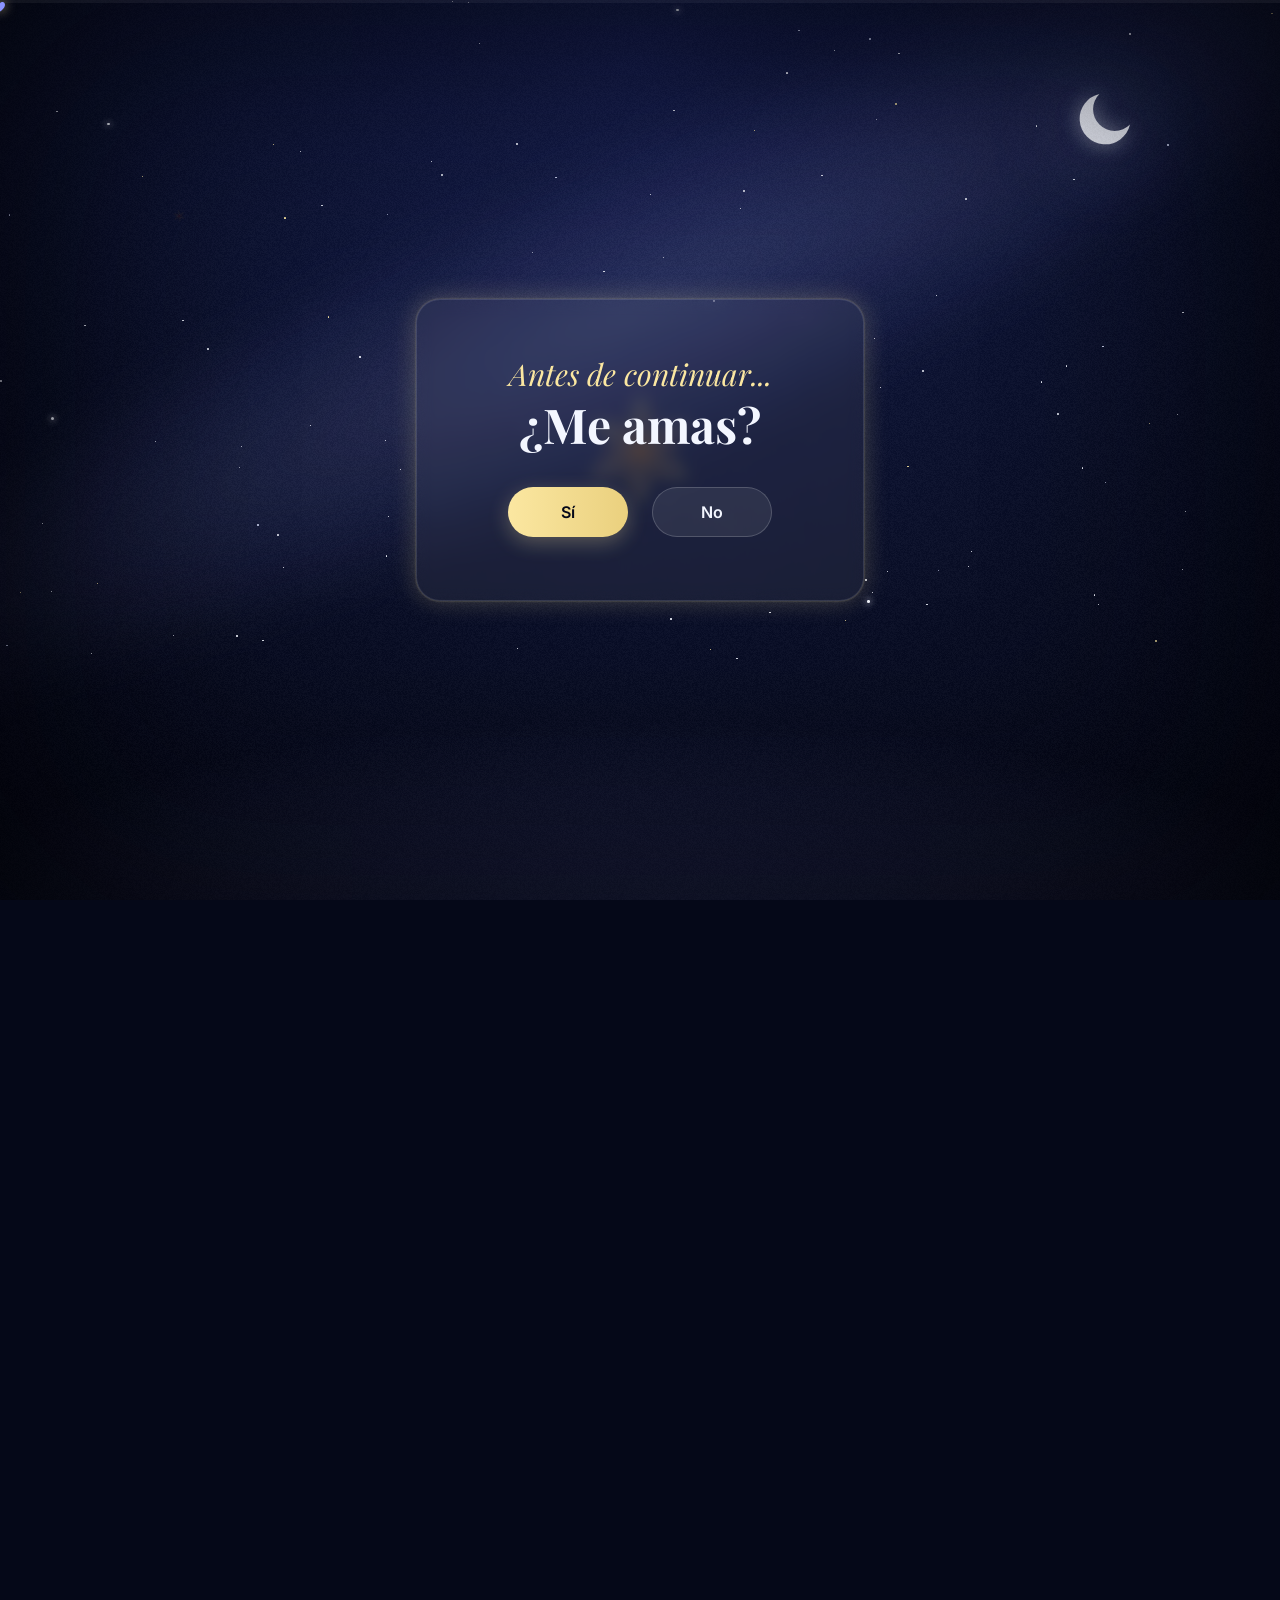
==== commit 814af30e: "En pausa: el Jardin como un pequeno museo de recuerdos (sin publicar) - Interruptor JARDIN_EN_PAUSA " ====
--- a/index.html
+++ b/index.html
@@ -45,6 +45,7 @@
 <link rel="stylesheet" href="./assets/css/rueda.css">
 <link rel="stylesheet" href="./assets/css/flor-especial.css">
 <link rel="stylesheet" href="./assets/css/infinito.css">
+<link rel="stylesheet" href="./assets/css/pausa.css">
 <link rel="stylesheet" href="./assets/css/botones.css">
 <link rel="stylesheet" href="./assets/css/movil.css">
 </head>
@@ -686,6 +687,7 @@
 <script src="./js/juegos/curame.js"></script>
 
 <script src="./js/nucleo.js"></script>
+<script src="./js/pausa.js"></script>
 <script src="./js/motor.js"></script>
 <script src="./js/motor-canvas.js"></script>
 <script src="./js/ui.js"></script>
--- a/assets/css/pausa.css
+++ b/assets/css/pausa.css
@@ -0,0 +1,67 @@
+/* ======================================================================
+   EN PAUSA (2026-11-06) — el Jardín como un pequeño museo de recuerdos.
+   Solo aplica con html.en-pausa / body.en-pausa (js/pausa.js, que lee
+   window.JARDIN_EN_PAUSA de contenido/config.js). Carga antes de botones.css.
+====================================================================== */
+
+/* ---- portada: una línea discreta bajo el texto ---- */
+.hero-lema {
+  margin-top: .9rem; font-size: clamp(1rem, 2.6vw, 1.2rem); letter-spacing: .01em;
+  color: rgba(var(--pergamino-rgb), .62);
+}
+
+/* ---- Buzón: sobres sellados en pausa ---- */
+.buzon-envelope.en-pausa { filter: saturate(.55); opacity: .82; }
+.buzon-envelope.en-pausa .buzon-seal { opacity: .75; }
+.fecha-pausa { text-decoration-thickness: 1px; text-decoration-color: rgba(var(--pergamino-rgb), .45); margin-right: .25rem; }
+
+/* la rueda de los perdones, arriba y más grande */
+.rueda-wrap.rueda-protagonista { margin: .4rem auto 2.4rem; padding-bottom: 0; }
+.rueda-protagonista .rueda-circulo { width: 11.5rem; height: 11.5rem; }
+.rueda-protagonista .rueda-circulo span { font-size: 1.35rem; }
+
+/* ---- la placa que reemplaza al "Próximo mesiversario" ---- */
+#mesiversario-card.placa { cursor: default; }
+#mesiversario-card.placa #mesiversario-title { font-size: clamp(1.15rem, 3.4vw, 1.45rem); }
+
+/* ---- cierre de la línea del tiempo ---- */
+.tl-pausa { display: flex; gap: 1.1rem; padding: 1.4rem 0 1rem; }
+.tl-flor-pausa { width: 34px !important; height: 34px !important; color: rgba(var(--pergamino-rgb), .45); }
+.tl-pausa.lit .tl-flor-pausa { color: var(--lavanda-200); filter: drop-shadow(0 0 8px rgba(var(--orquidea-rgb), .45)); }
+.tl-pausa-in { flex: 1; min-width: 0; padding-top: .35rem; }
+.tl-pausa-etq {
+  font-family: var(--fuente-ui); font-size: .72rem; font-weight: 600; letter-spacing: .22em; text-transform: uppercase;
+  color: rgba(var(--pergamino-rgb), .5); margin-bottom: .9rem;
+}
+.tl-pausa-texto p { font-size: clamp(1.08rem, 2.8vw, 1.25rem); line-height: 1.65; color: var(--pergamino-100); }
+.tl-pausa-texto p + p { margin-top: .85rem; }
+.tl-pausa-firma { margin-top: 1.1rem; text-align: right; font-size: 1.35rem; color: var(--dorado-500); }
+.tl-pausa-rueda { display: flex; justify-content: center; margin-top: 2.4rem; }
+.tl-pausa-rueda .rueda-circulo { width: 10rem; height: 10rem; }
+.tl-pausa-rueda .rueda-circulo span { font-size: 1.2rem; }
+
+/* ---- la vela del deseo, apagada ---- */
+.vela-apagada { position: relative; display: inline-flex; align-items: center; justify-content: center; width: 6rem; height: 6rem; color: rgba(var(--pergamino-rgb), .42); }
+.vela-apagada .ico { width: 3.2rem; height: 3.2rem; }
+.vela-humo {
+  position: absolute; left: 50%; top: .35rem; width: 2px; height: 1.6rem; margin-left: -1px; border-radius: 2px;
+  background: linear-gradient(to top, rgba(var(--pergamino-rgb), .35), transparent);
+  animation: velaHumo 5.5s ease-in-out infinite; transform-origin: 50% 100%;
+}
+@keyframes velaHumo {
+  0% { opacity: 0; transform: translateY(4px) scaleY(.6) rotate(0deg); }
+  35% { opacity: .9; }
+  100% { opacity: 0; transform: translateY(-14px) scaleY(1.2) rotate(8deg); }
+}
+
+/* ---- la cuarta carta, todavía en blanco ---- */
+.carta-texto.es-pendiente { display: flex; align-items: center; justify-content: center; }
+.carta-pendiente { text-align: center; font-size: clamp(1.25rem, 3.6vw, 1.55rem); color: rgba(var(--sepia-rgb), .75); padding: 3rem 1rem; }
+
+/* ---- todo más sereno: los latidos y brillos van más lentos ---- */
+html.en-pausa .btn-brillo::after { animation-duration: 12s; }
+html.en-pausa .shimmer-gold { animation-duration: 7s; }
+html.en-pausa .rueda-circulo { animation-duration: 6.5s; }
+html.en-pausa .mov-latido { animation-duration: 3.6s; }
+
+@media (prefers-reduced-motion: reduce) { .vela-humo { animation: none; opacity: .5; } }
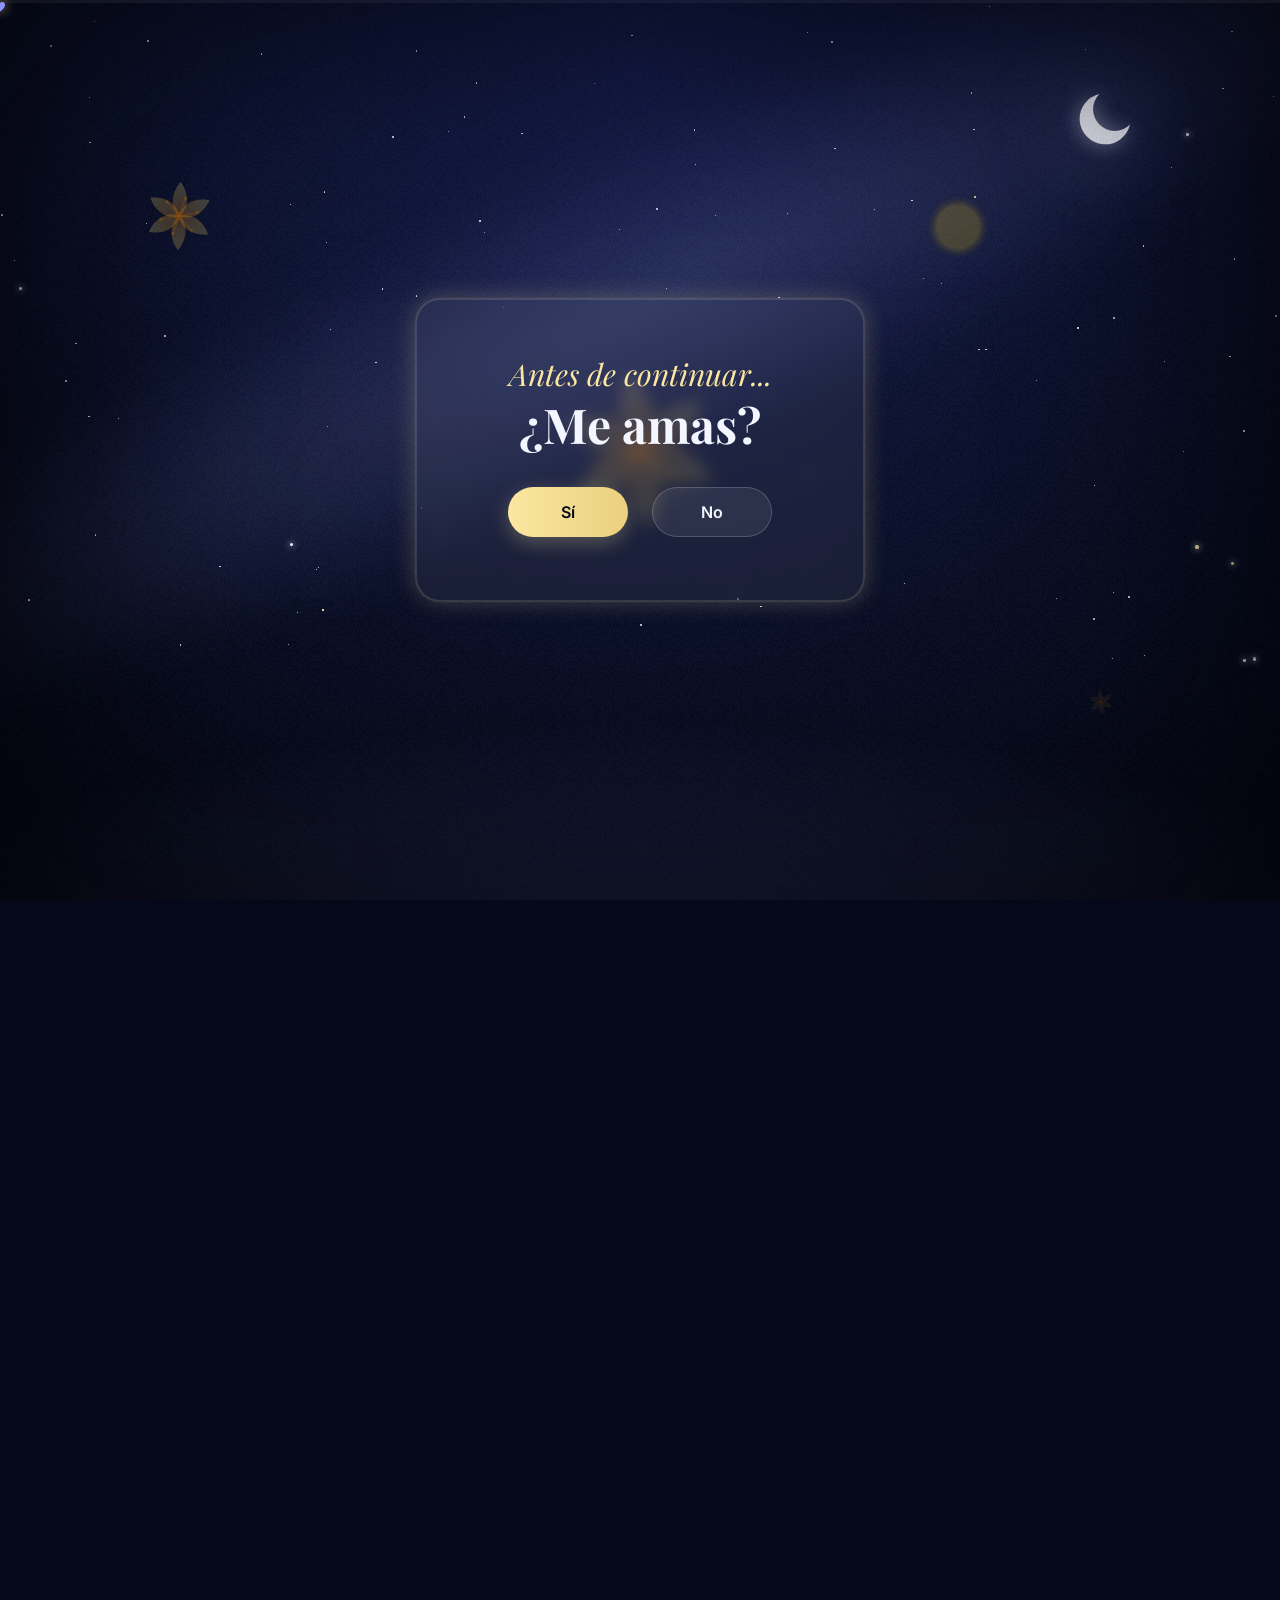
==== commit 1cb2f15d: "Enlaces para compartir apuntan a la nueva direccion para-mi-lexi Co-Authored-By: Claude Opus 5.5 <no" ====
--- a/index.html
+++ b/index.html
@@ -14,15 +14,15 @@
 <meta property="og:type" content="website">
 <meta property="og:title" content="Para Lexi">
 <meta property="og:description" content="Un pequeño mundo hecho de flores amarillas, atardeceres y todo lo que siento por ti.">
-<meta property="og:image" content="https://papijulis.github.io/sorpresa-lexi/assets/img/og.jpg">
+<meta property="og:image" content="https://papijulis.github.io/para-mi-lexi/assets/img/og.jpg">
 <meta property="og:image:width" content="1200">
 <meta property="og:image:height" content="630">
-<meta property="og:url" content="https://papijulis.github.io/sorpresa-lexi/">
+<meta property="og:url" content="https://papijulis.github.io/para-mi-lexi/">
 <meta property="og:locale" content="es_MX">
 <meta name="twitter:card" content="summary_large_image">
 <meta name="twitter:title" content="Para Lexi">
 <meta name="twitter:description" content="Un pequeño mundo hecho de flores amarillas, atardeceres y todo lo que siento por ti.">
-<meta name="twitter:image" content="https://papijulis.github.io/sorpresa-lexi/assets/img/og.jpg">
+<meta name="twitter:image" content="https://papijulis.github.io/para-mi-lexi/assets/img/og.jpg">
 
 <link rel="preload" href="./assets/fonts/PlayfairDisplay-latin-400-900-normal.woff2" as="font" type="font/woff2" crossorigin>
 <link rel="preload" href="./assets/fonts/CormorantGaramond-latin-300-700-normal.woff2" as="font" type="font/woff2" crossorigin>
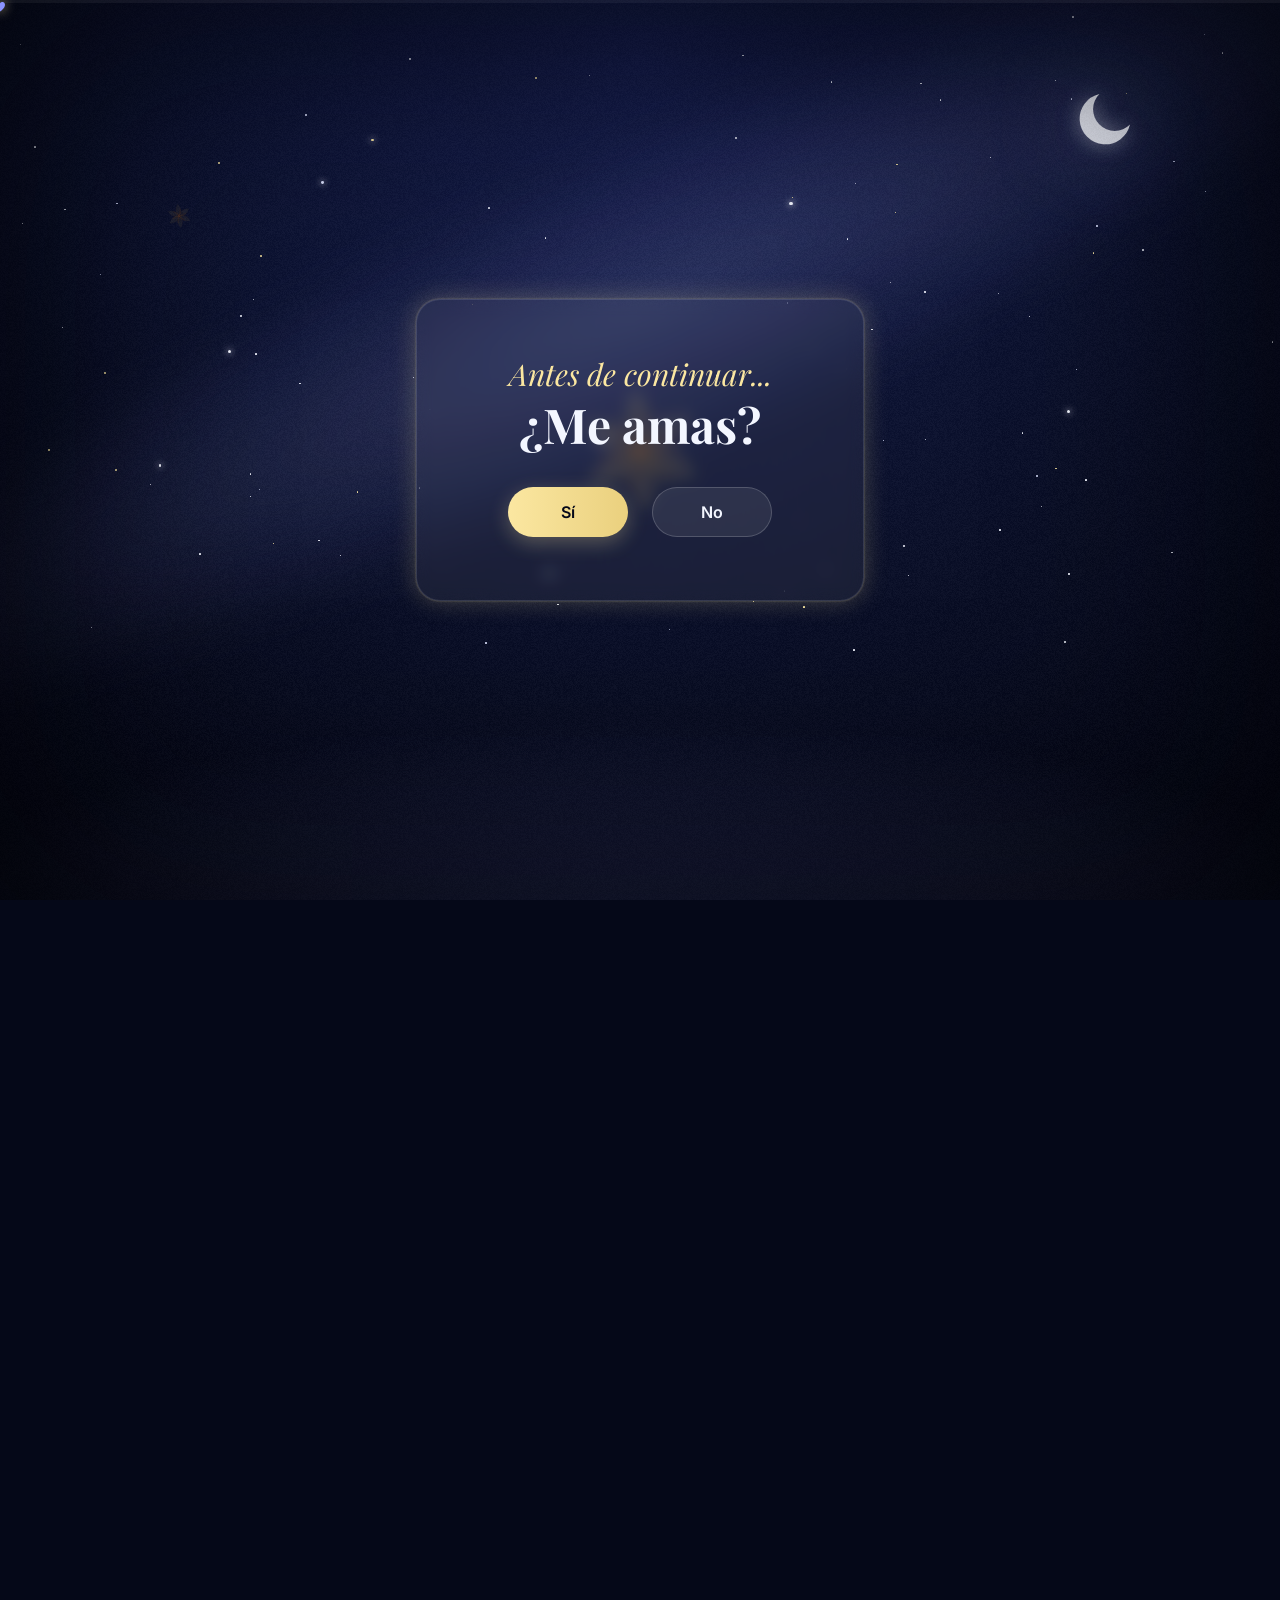
==== commit f4df2b99: "Vuelta a la direccion original sorpresa-lexi Se intento mudar el sitio a /para-mi-lexi/ y Julio deci" ====
--- a/index.html
+++ b/index.html
@@ -14,15 +14,15 @@
 <meta property="og:type" content="website">
 <meta property="og:title" content="Para Lexi">
 <meta property="og:description" content="Un pequeño mundo hecho de flores amarillas, atardeceres y todo lo que siento por ti.">
-<meta property="og:image" content="https://papijulis.github.io/para-mi-lexi/assets/img/og.jpg">
+<meta property="og:image" content="https://papijulis.github.io/sorpresa-lexi/assets/img/og.jpg">
 <meta property="og:image:width" content="1200">
 <meta property="og:image:height" content="630">
-<meta property="og:url" content="https://papijulis.github.io/para-mi-lexi/">
+<meta property="og:url" content="https://papijulis.github.io/sorpresa-lexi/">
 <meta property="og:locale" content="es_MX">
 <meta name="twitter:card" content="summary_large_image">
 <meta name="twitter:title" content="Para Lexi">
 <meta name="twitter:description" content="Un pequeño mundo hecho de flores amarillas, atardeceres y todo lo que siento por ti.">
-<meta name="twitter:image" content="https://papijulis.github.io/para-mi-lexi/assets/img/og.jpg">
+<meta name="twitter:image" content="https://papijulis.github.io/sorpresa-lexi/assets/img/og.jpg">
 
 <link rel="preload" href="./assets/fonts/PlayfairDisplay-latin-400-900-normal.woff2" as="font" type="font/woff2" crossorigin>
 <link rel="preload" href="./assets/fonts/CormorantGaramond-latin-300-700-normal.woff2" as="font" type="font/woff2" crossorigin>
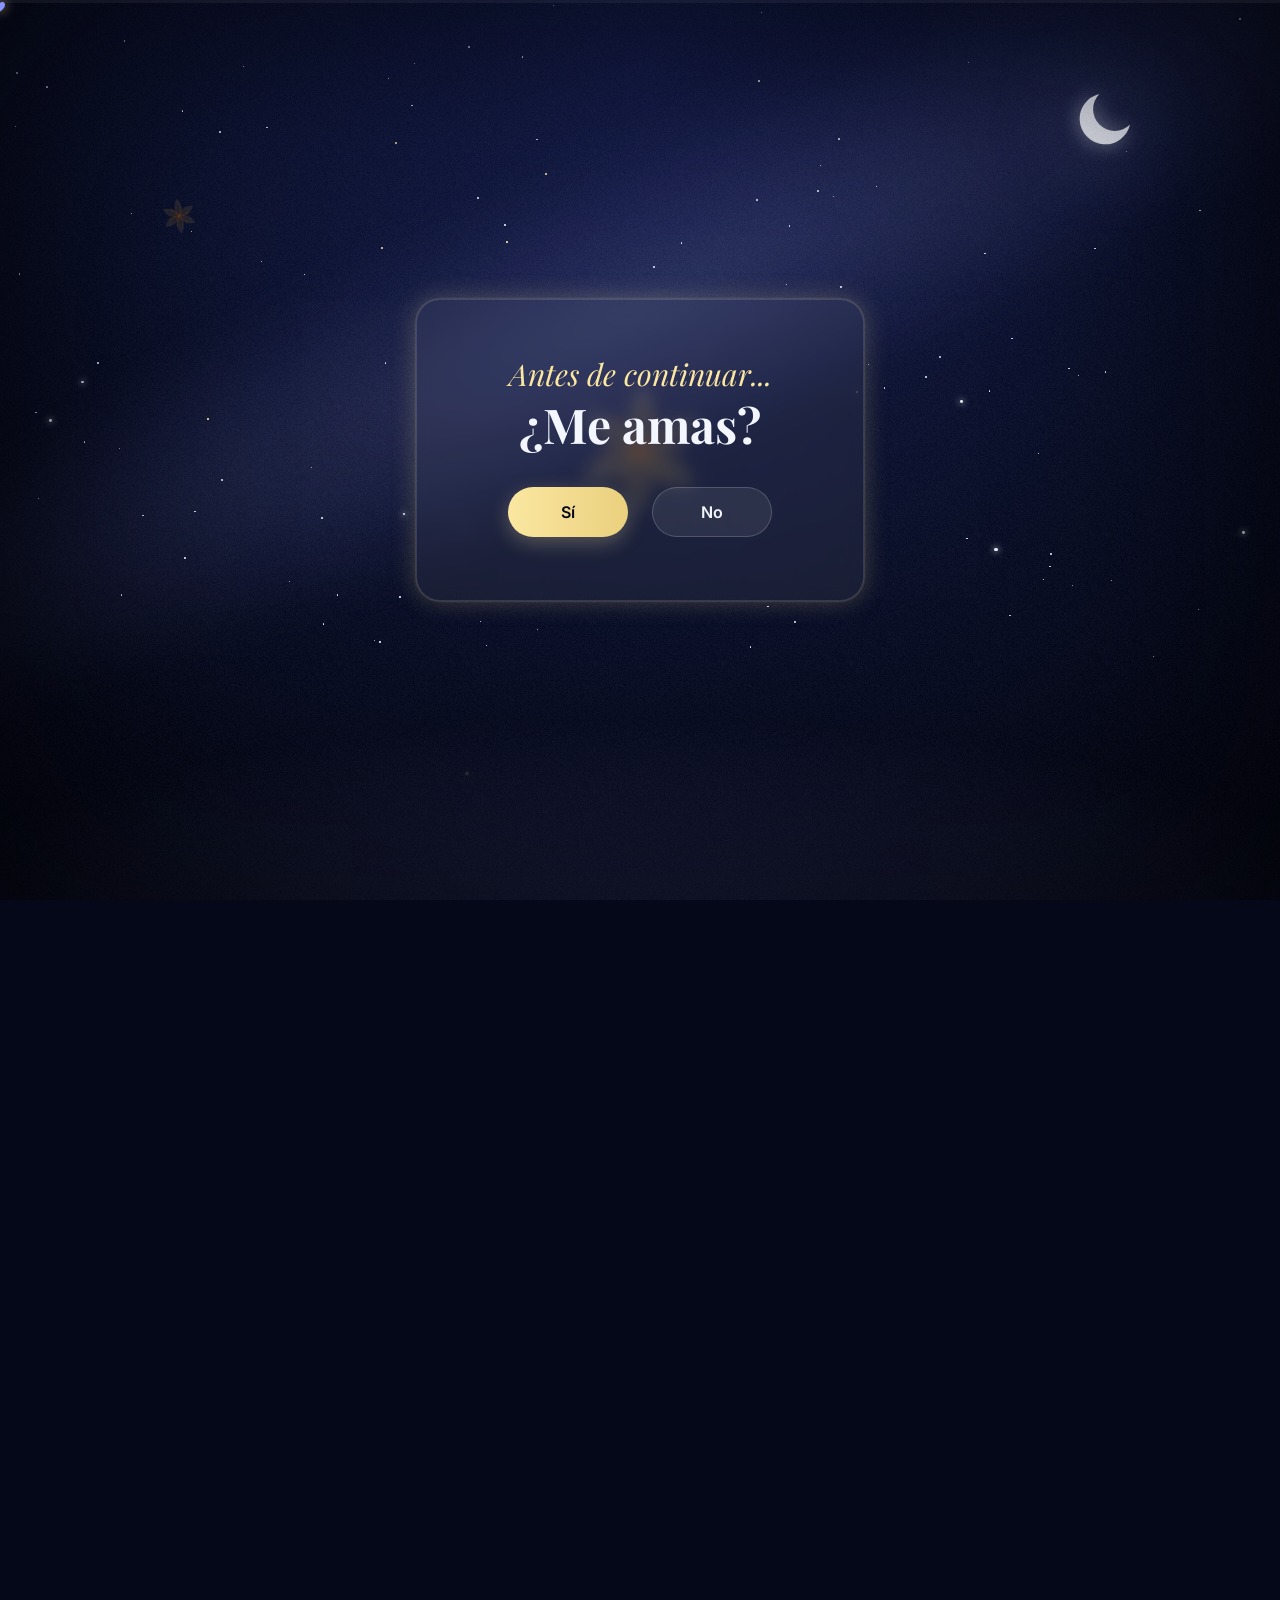
==== commit d752db12: "Auditoria completa: 172 correcciones verificadas en todo el proyecto (sin publicar) Revision linea p" ====
--- a/index.html
+++ b/index.html
@@ -25,6 +25,7 @@
 <meta name="twitter:image" content="https://papijulis.github.io/sorpresa-lexi/assets/img/og.jpg">
 
 <link rel="preload" href="./assets/fonts/PlayfairDisplay-latin-400-900-normal.woff2" as="font" type="font/woff2" crossorigin>
+<link rel="preload" href="./assets/fonts/PlayfairDisplay-latin-400-900-italic.woff2" as="font" type="font/woff2" crossorigin>
 <link rel="preload" href="./assets/fonts/CormorantGaramond-latin-300-700-normal.woff2" as="font" type="font/woff2" crossorigin>
 <link rel="preload" href="./assets/fonts/Inter-latin-300-700-normal.woff2" as="font" type="font/woff2" crossorigin>
 <link rel="stylesheet" href="./assets/css/utilities.css">
@@ -103,7 +104,7 @@
 </div>
 
 <!-- ===================== SCREEN 2: SONG SELECTION ===================== -->
-<div id="screen-songs">
+<div id="screen-songs" inert>
   <div class="max-w-3xl w-[92%] text-center">
     <h2 class="font-display text-3xl sm:text-4xl text-parchment mb-2">Para iniciar, elige tu canción favorita</h2>
     <p class="font-ui text-parchment/60 text-sm sm:text-base mb-10">del soundtrack de nuestro amor</p>
@@ -112,7 +113,7 @@
 </div>
 
 <!-- ===================== SCREEN 3: MAIN JOURNEY ===================== -->
-<main id="main-content" class="hidden-content">
+<main id="main-content" class="hidden-content" inert>
 
   <!-- HERO -->
   <section class="hero-section min-h-screen flex flex-col items-center justify-center text-center px-6 relative">
@@ -218,7 +219,7 @@
   </section>
 
   <!-- PARTE I -->
-  <div class="capitulo" id="cap-1" data-capitulo="1" data-nombre="I · Cómo empezó">
+  <div class="capitulo" id="cap-1" data-capitulo="1">
   <section class="cap-portal" data-escena="pasada" aria-labelledby="cap-1-t">
     <p class="cap-num" aria-hidden="true">I</p>
     <div class="cap-texto">
@@ -286,7 +287,7 @@
   <div class="cap-puente" data-escena="trazo" aria-hidden="true"><svg class="ico" focusable="false"><use href="#lirio-mini"/></svg></div>
 
   <!-- PARTE II -->
-  <div class="capitulo" id="cap-2" data-capitulo="2" data-nombre="II · Lo que guardo de ti">
+  <div class="capitulo" id="cap-2" data-capitulo="2">
   <section class="cap-portal" data-escena="pasada" aria-labelledby="cap-2-t">
     <p class="cap-num" aria-hidden="true">II</p>
     <div class="cap-texto">
@@ -316,7 +317,7 @@
       </div>
     </div>
     <audio id="voice-audio" preload="none" crossorigin="anonymous" src="./assets/audio/nota-voz.mp3"></audio>
-    <p id="voice-fallback-note" class="hidden max-w-md mx-auto text-center font-ui text-[11px] text-parchment/40 mt-3">Coloca tu nota de voz en <span class="font-mono">./assets/audio/nota-voz.mp3</span></p>
+    <p id="voice-fallback-note" class="hidden max-w-md mx-auto text-center font-ui text-[11px] text-parchment/40 mt-3">No se pudo cargar la nota de voz. Revisa tu conexión e inténtalo de nuevo.</p>
   </section>
 
   <!-- REASON JAR -->
@@ -400,7 +401,7 @@
   <div class="cap-puente" data-escena="trazo" aria-hidden="true"><svg class="ico" focusable="false"><use href="#lirio-mini"/></svg></div>
 
   <!-- PARTE III -->
-  <div class="capitulo" id="cap-3" data-capitulo="3" data-nombre="III · Lo que hemos vivido">
+  <div class="capitulo" id="cap-3" data-capitulo="3">
   <section class="cap-portal" data-escena="pasada" aria-labelledby="cap-3-t">
     <p class="cap-num" aria-hidden="true">III</p>
     <div class="cap-texto">
@@ -438,7 +439,7 @@
   <div class="cap-puente" data-escena="trazo" aria-hidden="true"><svg class="ico" focusable="false"><use href="#lirio-mini"/></svg></div>
 
   <!-- PARTE IV -->
-  <div class="capitulo" id="cap-4" data-capitulo="4" data-nombre="IV · Nuestra música">
+  <div class="capitulo" id="cap-4" data-capitulo="4">
   <section class="cap-portal" data-escena="pasada" aria-labelledby="cap-4-t">
     <p class="cap-num" aria-hidden="true">IV</p>
     <div class="cap-texto">
@@ -459,7 +460,7 @@
   <div class="cap-puente" data-escena="trazo" aria-hidden="true"><svg class="ico" focusable="false"><use href="#lirio-mini"/></svg></div>
 
   <!-- PARTE V -->
-  <div class="capitulo" id="cap-5" data-capitulo="5" data-nombre="V · Lo que sigue">
+  <div class="capitulo" id="cap-5" data-capitulo="5">
   <section class="cap-portal" data-escena="pasada" aria-labelledby="cap-5-t">
     <p class="cap-num" aria-hidden="true">V</p>
     <div class="cap-texto">
@@ -494,14 +495,14 @@
 
   <footer class="py-14 text-center text-gold">
     <p class="font-hand text-2xl">te amo, Lexi.</p>
-    <p class="font-hand text-base mt-3" style="color:rgba(255,215,0,.7);">Hoy, mañana y siempre. Hasta la luna.</p>
+    <p class="font-hand text-base mt-3" style="color:rgba(var(--dorado-rgb), .7);">Hoy, mañana y siempre. Hasta la luna.</p>
   </footer>
 </main>
 
 <!-- ===================== EL BUZÓN ===================== -->
-<div id="view-buzon" class="app-view" inert>
+<div id="view-buzon" class="app-view" role="dialog" aria-modal="true" aria-labelledby="buzon-header-title" inert>
   <div class="app-view-header">
-    <h2 class="font-display text-2xl sm:text-3xl text-gold">El Buzón</h2>
+    <h2 id="buzon-header-title" class="font-display text-2xl sm:text-3xl text-gold">El Buzón</h2>
     <button id="buzon-close" aria-label="Cerrar el Buzón" class="app-view-close"><svg class="ico" aria-hidden="true" focusable="false"><use href="#i-cerrar"/></svg></button>
   </div>
   <p class="font-ui text-xs sm:text-sm text-parchment/60 text-center max-w-md mx-auto mb-8 px-6">Cartas para cuando haga falta, mesiversarios, cápsulas del tiempo y alguna sorpresa escondida.</p>
@@ -532,7 +533,7 @@
 </div>
 
 <!-- ===================== RINCÓN DE JUEGOS ===================== -->
-<div id="view-juegos" class="app-view" inert>
+<div id="view-juegos" class="app-view" role="dialog" aria-modal="true" aria-labelledby="juegos-header-title" inert>
   <div class="app-view-header">
     <h2 id="juegos-header-title" class="font-display text-2xl sm:text-3xl text-gold">Rincón de Juegos</h2>
     <button id="juegos-close" aria-label="Cerrar Juegos" class="app-view-close"><svg class="ico" aria-hidden="true" focusable="false"><use href="#i-cerrar"/></svg></button>
@@ -548,12 +549,12 @@
 </div>
 
 <!-- ===================== INFINITO (popup: corazón de flores + corazón de idiomas + contador) ===================== -->
-<div id="view-infinito" class="app-view" inert aria-label="Infinito">
+<div id="view-infinito" class="app-view" role="dialog" aria-labelledby="infinito-header-title" inert>
   <div class="app-view-header">
-    <h2 class="font-display text-2xl sm:text-3xl text-gold">Hoy, mañana y siempre</h2>
+    <h2 id="infinito-header-title" class="font-display text-2xl sm:text-3xl text-gold">Hoy, mañana y siempre</h2>
     <button id="infinito-close" aria-label="Cerrar Infinito" class="app-view-close"><svg class="ico" aria-hidden="true" focusable="false"><use href="#i-cerrar"/></svg></button>
   </div>
-  <main class="inf-wrap app-view-body">
+  <div class="inf-wrap app-view-body">
     <header class="inf-title">
       <p class="inf-symbol" aria-hidden="true"><svg class="ico" focusable="false"><use href="#infinito"/></svg></p>
       <div class="orn-divisor" data-escena="trazo" data-orn-divisor></div>
@@ -584,7 +585,7 @@
       <div class="code-panel tarjeta-flor" id="code-panel" aria-hidden="true"><span id="code-out"></span><span class="code-caret">▍</span></div>
       <p class="sr-only" id="code-sr"></p>
     </section>
-  </main>
+  </div>
 </div>
 <div id="inf-toast" class="inf-toast" role="status" aria-live="polite"></div>
 
@@ -604,7 +605,7 @@
     </div>
     <button type="button" id="barra-menu" class="barra-menu" aria-label="Abrir el menú de secciones" aria-expanded="false" aria-controls="barra-hoja"><span class="barra-menu-lineas" aria-hidden="true"></span></button>
   </nav>
-  <div id="barra-hoja" class="barra-hoja" aria-label="Secciones">
+  <nav id="barra-hoja" class="barra-hoja" aria-label="Secciones">
     <a href="#caminos">Caminos del jardín</a>
     <a href="#cap-1"><b>I</b> Cómo empezó</a>
     <a href="#cap-2"><b>II</b> Lo que guardo de ti</a>
@@ -612,11 +613,11 @@
     <a href="#cap-4"><b>IV</b> Nuestra música</a>
     <a href="#cap-5"><b>V</b> Lo que sigue</a>
     <a href="#cartas-final">Las cartas del final</a>
-  </div>
+  </nav>
 </header>
 
 <!-- ===================== DOCK (punto 9): navegación integrada ===================== -->
-<nav id="dock" class="dock" aria-label="Navegación del jardín">
+<nav id="dock" class="dock" aria-label="Navegación del jardín" inert>
   <button id="buzon-toggle" class="dock-btn" aria-label="El Buzón">
     <svg class="ico" aria-hidden="true" focusable="false"><use href="#i-sobre"/></svg><span>Buzón</span>
     <span id="buzon-dot" class="dock-dot hidden"></span>
@@ -657,7 +658,7 @@
 </div>
 
 <!-- ===================== LIGHTBOX (Fase 5) ===================== -->
-<div id="lightbox" class="lightbox">
+<div id="lightbox" class="lightbox" role="dialog" aria-modal="true" aria-label="Foto" inert>
   <button id="lightbox-close" aria-label="Cerrar foto" class="lightbox-close"><svg class="ico" aria-hidden="true" focusable="false"><use href="#i-cerrar"/></svg></button>
   <button id="lightbox-prev" aria-label="Foto anterior" class="lightbox-nav lightbox-prev" hidden><svg class="ico" aria-hidden="true" focusable="false"><use href="#i-siguiente"/></svg></button>
   <img id="lightbox-img" src="" alt="">
@@ -666,7 +667,7 @@
 </div>
 
 <!-- ===================== TOAST ===================== -->
-<div id="toast" class="fixed bottom-8 left-1/2 -translate-x-1/2 z-50 max-w-sm w-[90%] text-center opacity-0 pointer-events-none"></div>
+<div id="toast" role="status" aria-live="polite" aria-atomic="true" class="fixed bottom-8 left-1/2 -translate-x-1/2 z-50 max-w-sm w-[90%] text-center opacity-0 pointer-events-none"></div>
 
 <script src="./contenido/config.js"></script>
 <script src="./contenido/recuerdos.js"></script>
--- a/assets/css/utilities.css
+++ b/assets/css/utilities.css
@@ -1,10 +1,7 @@
 /* ==========================================================================
-   Utility layer — hand-authored replacement for the Tailwind Play CDN.
-   Covers exactly the utility classes this page uses (audited from the
-   markup and the dynamically-injected class strings in the script below).
-   No build step, no external request: this removes the
-   "cdn.tailwindcss.com should not be used in production" console warning
-   permanently, with zero visual change.
+   Capa utilitaria escrita a mano (sin Tailwind ni build). Solo contiene las
+   clases que se usan en el HTML y en las cadenas de clases de js/; al usar
+   una clase nueva, agrégala aquí (regla de oro 3).
    ========================================================================== */
 
 /* ---- display / layout ---- */
@@ -16,9 +13,7 @@
 .grid-cols-2 { grid-template-columns: repeat(2, minmax(0, 1fr)); }
 .grid-cols-3 { grid-template-columns: repeat(3, minmax(0, 1fr)); }
 .grid-cols-7 { grid-template-columns: repeat(7, minmax(0, 1fr)); }
-.col-span-3 { grid-column: span 3 / span 3; }
 .hidden { display: none; }
-.inline-block { display: inline-block; }
 .shrink-0 { flex-shrink: 0; }
 .min-w-0 { min-width: 0; }
 .aspect-square { aspect-ratio: 1 / 1; }
@@ -29,18 +24,9 @@
 .fixed { position: fixed; }
 .top-0 { top: 0; }
 .top-3 { top: .75rem; }
-.top-5 { top: 1.25rem; top: calc(1.25rem + env(safe-area-inset-top, 0px)); }
-.top-24 { top: 6rem; top: calc(6rem + env(safe-area-inset-top, 0px)); }
-.-top-1 { top: -.25rem; }
 .left-0 { left: 0; }
-.left-3 { left: .75rem; }
-.left-5 { left: 1.25rem; left: calc(1.25rem + env(safe-area-inset-left, 0px)); }
 .left-1\/2 { left: 50%; }
-.right-3 { right: .75rem; }
 .right-4 { right: 1rem; }
-.right-5 { right: 1.25rem; right: calc(1.25rem + env(safe-area-inset-right, 0px)); }
-.-right-1 { right: -.25rem; }
-.bottom-5 { bottom: 1.25rem; bottom: calc(1.25rem + env(safe-area-inset-bottom, 0px)); }
 .bottom-8 { bottom: 2rem; }
 .z-40 { z-index: 40; }
 .z-50 { z-index: 50; }
@@ -56,24 +42,16 @@
 
 /* ---- transitions ---- */
 .transition-transform { transition-property: transform; transition-timing-function: cubic-bezier(.4,0,.2,1); transition-duration: .15s; }
-.transition-colors { transition-property: color, background-color, border-color; transition-timing-function: cubic-bezier(.4,0,.2,1); transition-duration: .15s; }
 .transition-opacity { transition-property: opacity; transition-timing-function: cubic-bezier(.4,0,.2,1); transition-duration: .15s; }
 .duration-1000 { transition-duration: 1000ms; }
 
 /* ---- spacing: padding ---- */
-.p-2 { padding: .5rem; }
 .p-5 { padding: 1.25rem; }
 .p-6 { padding: 1.5rem; }
 .p-7 { padding: 1.75rem; }
-.p-8 { padding: 2rem; }
-.pl-2 { padding-left: .5rem; }
-.pr-3 { padding-right: .75rem; }
-.pt-10 { padding-top: 2.5rem; }
 .px-2 { padding-left: .5rem; padding-right: .5rem; }
-.px-4 { padding-left: 1rem; padding-right: 1rem; }
 .px-6 { padding-left: 1.5rem; padding-right: 1.5rem; }
 .px-8 { padding-left: 2rem; padding-right: 2rem; }
-.py-2 { padding-top: .5rem; padding-bottom: .5rem; }
 .py-3 { padding-top: .75rem; padding-bottom: .75rem; }
 .py-4 { padding-top: 1rem; padding-bottom: 1rem; }
 .py-5 { padding-top: 1.25rem; padding-bottom: 1.25rem; }
@@ -108,30 +86,20 @@
 .gap-1\.5 { gap: .375rem; }
 .gap-2 { gap: .5rem; }
 .gap-3 { gap: .75rem; }
-.gap-4 { gap: 1rem; }
 .gap-5 { gap: 1.25rem; }
 .gap-6 { gap: 1.5rem; }
 .gap-\[2px\] { gap: 2px; }
 .gap-\[3px\] { gap: 3px; }
 
 /* ---- sizing ---- */
-.w-3 { width: .75rem; }
-.w-8 { width: 2rem; }
-.w-9 { width: 2.25rem; }
-.w-14 { width: 3.5rem; }
-.w-16 { width: 4rem; }
 .w-32 { width: 8rem; }
 .w-40 { width: 10rem; }
 .w-\[3px\] { width: 3px; }
 .w-\[90\%\] { width: 90%; }
 .w-\[92\%\] { width: 92%; }
 .w-full { width: 100%; }
-.h-3 { height: .75rem; }
-.h-4 { height: 1rem; }
 .h-6 { height: 1.5rem; }
 .h-8 { height: 2rem; }
-.h-9 { height: 2.25rem; }
-.h-14 { height: 3.5rem; }
 .h-16 { height: 4rem; }
 .h-\[3px\] { height: 3px; }
 .h-auto { height: auto; }
@@ -140,12 +108,11 @@
 .max-w-md { max-width: 28rem; }
 .max-w-lg { max-width: 32rem; }
 .max-w-xl { max-width: 36rem; }
-.max-w-2xl { max-width: 42rem; }
 .max-w-3xl { max-width: 48rem; }
 .max-w-4xl { max-width: 56rem; }
 .max-w-5xl { max-width: 64rem; }
-.max-w-\[100px\] { max-width: 100px; }
-.min-h-screen { min-height: 100vh; min-height: 100dvh; }
+/* svh y no dvh: con dvh el inicio cambiaba de alto al esconderse la barra de Safari/Chrome y todo brincaba */
+.min-h-screen { min-height: 100vh; min-height: 100svh; }
 
 /* ---- typography ---- */
 .text-xs { font-size: .75rem; line-height: 1rem; }
@@ -159,9 +126,7 @@
 .text-5xl { font-size: 3rem; line-height: 1; }
 .text-\[10px\] { font-size: 10px; }
 .text-\[11px\] { font-size: 11px; }
-.text-\[15px\] { font-size: 15px; }
 .font-semibold { font-weight: 600; }
-.font-mono { font-family: ui-monospace, SFMono-Regular, Menlo, Consolas, monospace; }
 .font-ui { font-family: 'Inter', sans-serif; }
 .leading-none { line-height: 1; }
 .leading-relaxed { line-height: 1.625; }
@@ -170,8 +135,6 @@
 .truncate { overflow: hidden; text-overflow: ellipsis; white-space: nowrap; }
 .uppercase { text-transform: uppercase; }
 .text-center { text-align: center; }
-.text-left { text-align: left; }
-.text-right { text-align: right; }
 .whitespace-pre-line { white-space: pre-line; }
 
 /* ---- flex / grid alignment ---- */
@@ -190,18 +153,13 @@
 
 /* ---- borders ---- */
 .border { border-width: 1px; border-style: solid; }
-.border-t { border-top-width: 1px; border-top-style: solid; }
 .border-white\/10 { border-color: rgba(255,255,255,.10); }
-.border-white\/15 { border-color: rgba(255,255,255,.15); }
-.border-white\/20 { border-color: rgba(255,255,255,.20); }
-.border-black\/10 { border-color: rgba(0,0,0,.10); }
 
 /* ---- backgrounds (flat + opacity) ---- */
 .bg-white\/5 { background-color: rgba(255,255,255,.05); }
 .bg-white\/10 { background-color: rgba(255,255,255,.10); }
 .bg-white\/20 { background-color: rgba(255,255,255,.20); }
 .bg-white\/\[0\.02\] { background-color: rgba(255,255,255,.02); }
-.hover\:bg-white\/10:hover { background-color: rgba(255,255,255,.10); }
 .hover\:bg-white\/20:hover { background-color: rgba(255,255,255,.20); }
 
 /* ---- brand palette text colors ---- */
@@ -211,51 +169,32 @@
 .text-parchment\/50 { color: rgba(var(--pergamino-rgb), .5); }
 .text-parchment\/60 { color: rgba(var(--pergamino-rgb), .6); }
 .text-parchment\/30 { color: rgba(var(--pergamino-rgb), .3); }
-.text-parchment\/80 { color: rgba(var(--pergamino-rgb), .8); }
 .text-amethyst-lavender { color: var(--lavanda-200); }
-.text-amethyst-lavender\/80 { color: rgba(233,213,255,.8); }
 .opacity-0 { opacity: 0; }
-.text-plum-dark { color: var(--ciruela-900); }
-.hover\:text-gold:hover { color: var(--dorado-500); }
-.hover\:text-parchment:hover { color: var(--pergamino-50); }
 
 /* ---- gradients (exact combinations used on this page) ---- */
-.bg-gradient-to-r.from-gold.via-gold-soft.to-gold-amber { background-image: linear-gradient(to right, var(--dorado-500), var(--dorado-400), var(--ambar-500)); }
 .bg-gradient-to-r.from-amethyst-orchid.via-amethyst.to-gold { background-image: linear-gradient(to right, #7E22CE, var(--amatista-500), var(--dorado-500)); }
-.bg-gradient-to-br.from-amethyst-orchid\/60.to-gold-amber\/40 { background-image: linear-gradient(to bottom right, rgba(126,34,206,.6), rgba(245,158,11,.4)); }
-.bg-gradient-to-br.from-rose.to-rose-deep { background-image: linear-gradient(to bottom right, var(--rosa-400), var(--rosa-600)); }
-.bg-gradient-to-br.from-gold.to-gold-amber { background-image: linear-gradient(to bottom right, var(--dorado-500), var(--ambar-500)); }
-
-/* ---- shadows (exact combinations used on this page) ---- */
-.shadow-lg.shadow-gold\/30 { box-shadow: 0 10px 15px -3px rgba(var(--dorado-rgb), .3), 0 4px 6px -4px rgba(var(--dorado-rgb), .3); }
-.shadow-lg.shadow-rose\/40 { box-shadow: 0 10px 15px -3px rgba(var(--rosa-rgb), .4), 0 4px 6px -4px rgba(var(--rosa-rgb), .4); }
-.shadow-2xl { box-shadow: 0 25px 50px -12px rgba(0,0,0,.5); }
+.bg-gradient-to-br.from-amethyst-orchid\/60.to-gold-amber\/40 { background-image: linear-gradient(to bottom right, rgba(126,34,206,.6), rgba(var(--ambar-rgb), .4)); }
 
 /* ---- misc ---- */
 .cursor-pointer { cursor: pointer; }
-.select-none { user-select: none; }
+.select-none { -webkit-user-select: none; user-select: none; }
 .pointer-events-none { pointer-events: none; }
-.mx-auto { margin-left: auto; margin-right: auto; }
 
 /* ==========================================================================
    Responsive variants — sm: >= 640px, md: >= 768px (Tailwind defaults)
    ========================================================================== */
 @media (min-width: 640px) {
-  .sm\:col-span-1 { grid-column: span 1 / span 1; }
   .sm\:gap-6 { gap: 1.5rem; }
   .sm\:gap-8 { gap: 2rem; }
   .sm\:grid-cols-3 { grid-template-columns: repeat(3, minmax(0, 1fr)); }
-  .sm\:grid-cols-5 { grid-template-columns: repeat(5, minmax(0, 1fr)); }
-  .sm\:leading-loose { line-height: 2; }
   .sm\:p-7 { padding: 1.75rem; }
   .sm\:p-9 { padding: 2.25rem; }
-  .sm\:p-14 { padding: 3.5rem; }
   .sm\:px-14 { padding-left: 3.5rem; padding-right: 3.5rem; }
   .sm\:py-14 { padding-top: 3.5rem; padding-bottom: 3.5rem; }
   .sm\:text-sm { font-size: .875rem; line-height: 1.25rem; }
   .sm\:text-base { font-size: 1rem; line-height: 1.5rem; }
   .sm\:text-xs { font-size: .75rem; line-height: 1rem; }
-  .sm\:text-lg { font-size: 1.125rem; line-height: 1.75rem; }
   .sm\:text-xl { font-size: 1.25rem; line-height: 1.75rem; }
   .sm\:text-2xl { font-size: 1.5rem; line-height: 2rem; }
   .sm\:text-3xl { font-size: 1.875rem; line-height: 2.25rem; }
@@ -268,5 +207,4 @@
 }
 @media (min-width: 768px) {
   .md\:grid-cols-4 { grid-template-columns: repeat(4, minmax(0, 1fr)); }
-  .md\:grid-cols-5 { grid-template-columns: repeat(5, minmax(0, 1fr)); }
 }
--- a/assets/css/tokens.css
+++ b/assets/css/tokens.css
@@ -72,12 +72,9 @@
   /* ---- degradados de la firma ---- */
   --grad-oro: linear-gradient(to right, var(--dorado-500), var(--dorado-400));
   --grad-oro-diagonal: linear-gradient(135deg, var(--dorado-500), var(--ambar-500));
-  --grad-petalo: linear-gradient(to top, var(--ambar-500), #FEF08A);
-  --grad-noche: radial-gradient(circle at 50% 12%, var(--ciruela-700) 0%, var(--ciruela-800) 38%, var(--ciruela-900) 75%, var(--ciruela-950) 100%);
   --grad-cristal: linear-gradient(135deg, rgba(255, 255, 255, .09), rgba(255, 255, 255, .03));
 
   /* ---- radios ---- */
-  --radio-sm: .6rem;
   --radio-md: 1rem;
   --radio-lg: 1.5rem;
   --radio-xl: 2rem;
@@ -97,15 +94,11 @@
   --sombra-suave: 0 14px 30px rgba(0, 0, 0, .45);
   --sombra-honda: 0 20px 60px rgba(0, 0, 0, .6);
   --brillo-oro: 0 0 18px rgba(var(--dorado-rgb), .35);
-  --brillo-oro-fuerte: 0 0 30px rgba(var(--dorado-rgb), .6);
-  --brillo-amatista: 0 0 26px rgba(var(--amatista-rgb), .35);
-  --brillo-rosa: 0 0 22px rgba(var(--rosa-rgb), .4);
   --texto-sombra: 0 2px 14px rgba(var(--abismo-rgb), .85);
 
   /* ---- movimiento ---- */
   --ease-flor: cubic-bezier(.2, .8, .2, 1);        /* entrada suave, "florece" */
   --ease-rebote: cubic-bezier(.3, .7, .3, 1.4);     /* un poquito de rebote */
-  --ease-latido: cubic-bezier(.4, 0, .2, 1);
   --dur-rapida: .2s;
   --dur-media: .45s;
   --dur-lenta: .9s;
--- a/assets/css/base.css
+++ b/assets/css/base.css
@@ -22,7 +22,7 @@
     font-display: swap;
     src: url('../fonts/PlayfairDisplay-latin-400-900-italic.woff2') format('woff2');
   }
-  :root { --bg-top:var(--ciruela-900); --bg-mid:var(--ciruela-800); --bg-bottom:var(--ciruela-700); }
+  :root { --bg-top:var(--ciruela-900); --bg-mid:var(--ciruela-800); }
   * { box-sizing: border-box; }
   html, body {
     margin: 0; padding: 0;
@@ -53,7 +53,7 @@
   button:focus-visible, a:focus-visible, [tabindex]:focus-visible { outline: 2px solid var(--dorado-500); outline-offset: 3px; }
 
   #bg-layer-day, #bg-layer-sunset {
-    position: fixed; inset: 0; z-index: 0; pointer-events: none;
+    position: fixed; inset: 0; z-index: var(--z-fondo); pointer-events: none;
     transition: opacity 1.4s ease;
   }
   #bg-layer-day { background: radial-gradient(circle at 50% 15%, var(--bg-mid) 0%, var(--bg-top) 55%, var(--ciruela-950) 100%); opacity: 1; }
@@ -63,18 +63,18 @@
 
   /* el fondo respira con los graves de la canción (actualizarRitmo en audio.js escribe opacity/transform) */
   #bg-ritmo {
-    position: fixed; inset: 0; z-index: 0; pointer-events: none; opacity: 0; transform-origin: 50% 100%; will-change: opacity, transform;
+    position: fixed; inset: 0; z-index: var(--z-fondo); pointer-events: none; opacity: 0; transform-origin: 50% 100%; will-change: opacity, transform;
     background: radial-gradient(ellipse 80% 55% at 50% 105%, rgba(var(--amatista-rgb), .42), rgba(var(--rosa-rgb), .12) 48%, transparent 74%);
   }
 
   .sr-only { position: absolute; width: 1px; height: 1px; margin: -1px; padding: 0; overflow: hidden; clip: rect(0 0 0 0); white-space: nowrap; border: 0; }
 
   .vignette { position: fixed; inset: 0; z-index: 1; pointer-events: none; box-shadow: inset 0 0 18vw 2vw rgba(var(--abismo-rgb), 0.85); }
-  #fx-canvas { position: fixed; inset: 0; z-index: 2; pointer-events: none; }
-  #cursor-canvas { position: fixed; inset: 0; z-index: 200; pointer-events: none; }
-  main { position: relative; z-index: 10; }
+  #fx-canvas { position: fixed; inset: 0; z-index: var(--z-fx); pointer-events: none; }
+  #cursor-canvas { position: fixed; inset: 0; z-index: var(--z-cursor); pointer-events: none; }
+  main { position: relative; z-index: var(--z-contenido); }
 
-  .glass { background: rgba(255,255,255,0.06); backdrop-filter: blur(8px); -webkit-backdrop-filter: blur(8px); border: 1px solid rgba(255,255,255,0.12); }
+  .glass { background: var(--glass); backdrop-filter: blur(8px); -webkit-backdrop-filter: blur(8px); border: 1px solid var(--glass-border); }
   .glow-gold { box-shadow: 0 0 24px rgba(var(--dorado-rgb), 0.25), 0 0 2px rgba(var(--dorado-rgb), 0.4); }
   .glow-rose { box-shadow: 0 0 24px rgba(var(--rosa-rgb), 0.3); }
   .font-hand { font-family: 'Playfair Display', serif; font-style: italic; }
@@ -106,6 +106,7 @@
   .eq-bar { transform-origin: bottom; background: linear-gradient(to top, var(--ambar-500), var(--dorado-500)); border-radius: 2px; }
   .eq-bar.playing { animation: eqBar 0.9s ease-in-out infinite; }
 
-  @keyframes toastIn { from{opacity:0; transform:translate(-50%, 16px);} to{opacity:1; transform:translate(-50%, 0);} }
+  /* #toast ya se centra solo (left-1/2 + -translate-x-1/2): el div de adentro no debe correrse otro -50% */
+  @keyframes toastIn { from{opacity:0; transform:translateY(16px);} to{opacity:1; transform:none;} }
   .toast-in { animation: toastIn 0.5s ease forwards; }
 
--- a/assets/css/componentes.css
+++ b/assets/css/componentes.css
@@ -1,7 +1,3 @@
-  /* ---- reveal on scroll ---- */
-  .reveal { opacity: 0; transform: translateY(28px); transition: opacity .9s ease, transform .9s cubic-bezier(.2,.8,.2,1); }
-  .reveal.in-view { opacity: 1; transform: translateY(0); }
-
   /* pictureHTML() pone width/height reales como atributos (anti-CLS); sin
      height:auto esos atributos fijan el alto en px y deforman o inflan
      cualquier foto cuyo ancho se limita por CSS. */
@@ -21,28 +17,14 @@
   .polaroid.reveal.in-view { transform: rotate(var(--rot, 0deg)); }
   .polaroid:focus-visible { outline: 2px solid var(--dorado-500); outline-offset: 4px; }
   .polaroid:hover { will-change: transform; }
-  .polaroid img, .polaroid .img-fallback { width: 100%; aspect-ratio: 1/1; object-fit: cover; display: block; background: linear-gradient(135deg,var(--pergamino-100),#F59E0B33); }
+  .polaroid img, .polaroid .img-fallback { width: 100%; aspect-ratio: 1/1; object-fit: cover; display: block; background: linear-gradient(135deg,var(--pergamino-100),rgba(var(--ambar-rgb), .2)); }
 
   /* ---- tinta (cartas del final) ---- */
   .ink-hidden { opacity: 0; filter: blur(3px); transition: opacity .9s ease, filter .9s ease; }
   .ink-in { opacity: 1; filter: blur(0); }
-  /* botones modernos de la interfaz: icono redondo y píldora suave */
-  .btn-icono {
-    display: inline-flex; align-items: center; justify-content: center; width: 2.75rem; height: 2.75rem; padding: 0; border-radius: 50%; cursor: pointer;
-    color: var(--pergamino-50); background: rgba(255,255,255,.08); border: 1px solid rgba(255,255,255,.18); transition: background .2s ease, transform .2s var(--ease-rebote);
-  }
-  .btn-icono .ico { width: 1.2rem; height: 1.2rem; }
+  /* botones de la interfaz: el estilo vive en botones.css; aquí solo lo propio */
   .btn-icono-prev .ico { transform: scaleX(-1); }
-  @media (hover: hover) { .btn-icono:hover { background: rgba(255,255,255,.16); } }
-  .btn-suave {
-    display: inline-flex; align-items: center; justify-content: center; gap: .5rem; min-height: 2.75rem; padding: 0 1.3rem; border-radius: var(--radio-pill); cursor: pointer;
-    font-family: var(--fuente-ui); font-size: .85rem; font-weight: 600; color: var(--pergamino-50);
-    background: rgba(255,255,255,.07); border: 1px solid rgba(255,255,255,.18); transition: background .2s ease, border-color .2s ease, transform .2s var(--ease-rebote);
-  }
-  .btn-suave .ico { width: 1.1rem; height: 1.1rem; color: var(--dorado-500); }
-  .btn-suave-oro { color: var(--dorado-500); border-color: rgba(var(--dorado-rgb), .35); background: rgba(var(--dorado-rgb), .08); }
   .btn-suave.hidden, .btn-icono.hidden { display: none; }
-  @media (hover: hover) { .btn-suave:hover { background: rgba(255,255,255,.14); border-color: rgba(var(--dorado-rgb), .45); } }
 
   /* ---- hero shimmer ---- */
   @keyframes shimmerText { 0%{background-position:200% 0;} 100%{background-position:-200% 0;} }
@@ -116,7 +98,7 @@
 
   /* ---- vinyl ---- */
   .vinyl-disc {
-    width: 30px; height: 30px; border-radius: 50%; shrink: 0;
+    width: 30px; height: 30px; border-radius: 50%; flex-shrink: 0;
     background: repeating-radial-gradient(circle at center, #0c0c10 0 2px, #1a1a22 2px 4px);
     box-shadow: inset 0 0 0 6px #7E22CE, inset 0 0 0 7px #000;
     animation: spinVinyl 2.6s linear infinite; animation-play-state: paused;
@@ -126,8 +108,9 @@
 
   /* ---- modal ---- */
   .modal-backdrop {
-    position: fixed; inset: 0; z-index: 80;
-    background: rgba(var(--abismo-rgb), 0.78); backdrop-filter: blur(6px);
+    /* +1: por encima del lector de cartas, la rueda y la flor (también --z-modal y agregados después al body) */
+    position: fixed; inset: 0; z-index: calc(var(--z-modal) + 1);
+    background: rgba(var(--abismo-rgb), 0.78); backdrop-filter: blur(6px); -webkit-backdrop-filter: blur(6px);
     display: flex; align-items: center; justify-content: center;
     opacity: 0; pointer-events: none; transition: opacity 0.35s ease; padding: 1.25rem;
   }
@@ -137,35 +120,22 @@
     max-height: 85vh; overflow-y: auto;
   }
   .modal-backdrop.open .modal-panel { transform: scale(1) translateY(0); }
-  #modal-close {
-    width: 2.5rem; height: 2.5rem; padding: 0; border-radius: 999px; cursor: pointer;
-    background: rgba(255,255,255,0.08); border: 1px solid rgba(255,255,255,.18); color: var(--pergamino-50);
-    display: flex; align-items: center; justify-content: center; transition: background .25s ease, transform .2s var(--ease-rebote);
-  }
-  #modal-close .ico, .app-view-close .ico, .lightbox-close .ico { width: 1.1rem; height: 1.1rem; }
-  @media (hover: hover) { #modal-close:hover { background: rgba(255,255,255,0.16); } }
+  /* deslizar entre cartas: sin esto el navegador toma el gesto horizontal y manda pointercancel */
+  #modal-panel[data-nav="carta"] { touch-action: pan-y pinch-zoom; }
 
   /* ---- navegación entre cartas del Buzón (bloque 9) ---- */
   .carta-anim { animation: cartaEntra .45s var(--ease-flor) both; }
   @keyframes cartaEntra { from { opacity: 0; transform: translateX(calc(var(--dir, 0) * 36px)); } to { opacity: 1; transform: none; } }
   .carta-nav { display: flex; align-items: center; justify-content: center; gap: 1rem; margin-top: 1.4rem; padding-top: 1rem; border-top: 1px solid rgba(255,255,255,.1); }
-  .carta-nav-btn {
-    display: inline-flex; align-items: center; justify-content: center; width: 2.75rem; height: 2.75rem; padding: 0; border-radius: 50%; cursor: pointer;
-    background: rgba(255,255,255,.08); border: 1px solid rgba(255,255,255,.18); color: var(--pergamino-50); transition: background .2s ease, transform .2s var(--ease-rebote);
-  }
-  .carta-nav-btn:disabled { opacity: .3; cursor: default; }
   .carta-nav-prev .ico { transform: scaleX(-1); }
   .carta-nav-n { font-family: var(--fuente-ui); font-size: .78rem; color: rgba(var(--pergamino-rgb), .6); min-width: 5rem; text-align: center; }
-  @media (hover: hover) { .carta-nav-btn:not(:disabled):hover { background: rgba(255,255,255,.16); } }
 
   /* ---- screens ---- */
   #preloader {
-    position: fixed; inset: 0; z-index: 100; background: var(--ciruela-950);
+    position: fixed; inset: 0; z-index: var(--z-precarga); background: var(--ciruela-950);
     display: flex; flex-direction: column; align-items: center; justify-content: center; gap: 18px;
     transition: opacity .7s ease;
   }
-  @keyframes heartbeat { 0%,100%{transform:scale(1);} 15%{transform:scale(1.28);} 30%{transform:scale(1);} 45%{transform:scale(1.18);} 60%{transform:scale(1);} }
-  .heartbeat { animation: heartbeat 1.15s ease-in-out infinite; }
 
   #screen-gate, #screen-songs {
     position: fixed; inset: 0; display: flex; align-items: center; justify-content: center;
@@ -173,7 +143,7 @@
   }
   #screen-gate.pre-hidden { opacity: 0; }
   #screen-gate.screen-out, #screen-songs.screen-out { opacity: 0; transform: scale(1.08); filter: blur(10px); pointer-events: none; }
-  #screen-songs { z-index: 65; opacity: 0; pointer-events: none; transform: scale(0.94); filter: blur(6px); }
+  #screen-songs { z-index: var(--z-pantalla); opacity: 0; pointer-events: none; transform: scale(0.94); filter: blur(6px); }
   #screen-songs.active { opacity: 1; pointer-events: auto; transform: scale(1); filter: blur(0); }
   .song-select-card.selected .vinyl-mini { animation: spinVinyl 1.1s linear infinite; }
   #btn-no { transition: left 0.32s cubic-bezier(.3,.7,.3,1.4), top 0.32s cubic-bezier(.3,.7,.3,1.4), transform 0.28s cubic-bezier(.3,.7,.3,1.4), opacity 0.4s ease; }
--- a/assets/css/vistas.css
+++ b/assets/css/vistas.css
@@ -1,6 +1,6 @@
   /* ---- app views (El Buzón, y lo que venga después) ---- */
   .app-view {
-    position: fixed; inset: 0; z-index: 75;
+    position: fixed; inset: 0; z-index: var(--z-vista);
     background: rgba(var(--abismo-rgb), 0.92); backdrop-filter: blur(10px); -webkit-backdrop-filter: blur(10px);
     display: flex; flex-direction: column;
     padding: calc(5rem + env(safe-area-inset-top, 0px)) calc(1.25rem + env(safe-area-inset-right, 0px)) calc(2rem + env(safe-area-inset-bottom, 0px)) calc(1.25rem + env(safe-area-inset-left, 0px));
@@ -10,13 +10,8 @@
   }
   .app-view.open { opacity: 1; pointer-events: auto; transform: scale(1); }
   .app-view-header { display: flex; align-items: center; justify-content: center; position: relative; margin-bottom: .5rem; }
-  .app-view-close {
-    position: absolute; right: 0; top: 50%; transform: translateY(-50%);
-    width: 2.5rem; height: 2.5rem; border-radius: 999px;
-    background: rgba(255,255,255,0.08); border: 1px solid rgba(255,255,255,.18); color: var(--pergamino-50); padding: 0; cursor: pointer;
-    display: flex; align-items: center; justify-content: center; transition: background .25s ease, transform .2s var(--ease-rebote);
-  }
-  @media (hover: hover) { .app-view-close:hover { background: rgba(255,255,255,.16); } }
+  /* el círculo de cristal vive en botones.css; aquí solo su lugar */
+  .app-view-close { position: absolute; right: 0; top: 50%; transform: translateY(-50%); }
   .app-view-body { max-width: 72rem; margin: 0 auto; width: 100%; }
 
   .buzon-grid { display: grid; grid-template-columns: repeat(2, minmax(0,1fr)); gap: 1.25rem; }
@@ -47,7 +42,6 @@
     width: 10px; height: 10px; border-radius: 999px; background: var(--rosa-400);
     box-shadow: 0 0 6px rgba(var(--rosa-rgb), .8);
   }
-  .buzon-read-check { opacity: .55; }
 
   /* letter detail content inside the reusable modal */
   .letter-detail-text { white-space: pre-line; }
@@ -65,15 +59,9 @@
   .juego-card-emoji { font-size: 2rem; margin-bottom: .5rem; display: block; }
   .juego-card-progress { font-size: .72rem; color: rgba(var(--dorado-rgb), .8); margin-top: .5rem; font-family: 'Inter', sans-serif; }
 
-  .juego-exit-btn {
-    display: inline-flex; align-items: center; gap: .5rem; min-height: 2.75rem; cursor: pointer;
-    font-family: var(--fuente-ui); font-size: .82rem; font-weight: 600; color: var(--pergamino-50);
-    background: rgba(255,255,255,.08); border: 1px solid rgba(255,255,255,.18);
-    border-radius: 999px; padding: 0 1.1rem 0 .8rem; margin-bottom: 1.5rem; transition: background .2s ease;
-  }
+  .juego-exit-btn { margin-bottom: 1.5rem; } /* el resto lo da .btn-suave (botones.css) */
   .juego-exit-ico { display: inline-flex; color: var(--dorado-500); }
   .juego-exit-ico .ico { width: 1.1rem; height: 1.1rem; transform: scaleX(-1); }
-  @media (hover: hover) { .juego-exit-btn:hover { background: rgba(255,255,255,.16); } }
 
   /* ---- cupones para raspar ---- */
   .cupon-grid { display: grid; grid-template-columns: repeat(2, minmax(0,1fr)); gap: 1rem; }
@@ -94,12 +82,8 @@
   }
   .cupon-scratch-canvas { position: absolute; inset: 0; width: 100%; height: 100%; touch-action: none; cursor: grab; }
   .cupon-scratch-canvas.cleared { opacity: 0; pointer-events: none; transition: opacity .5s ease; }
-  .cupon-redeem-btn {
-    font-family: 'Inter', sans-serif; font-size: .7rem; font-weight: 600;
-    padding: .4rem .9rem; border-radius: 999px; border: none; cursor: pointer;
-    background: linear-gradient(to right, var(--dorado-500), var(--dorado-400)); color: var(--ciruela-900);
-  }
-  .cupon-redeem-btn[disabled] { opacity: .5; cursor: default; }
+  /* .cupon-card recorta (overflow:hidden) el contorno global: este va hacia adentro */
+  .cupon-scratch-canvas:focus-visible, .cupon-reveal:focus-visible { outline: 2px solid var(--dorado-500); outline-offset: -4px; border-radius: 1.25rem; }
   .cupon-redeemed-tag { font-family: 'Inter', sans-serif; font-size: .65rem; color: rgba(var(--dorado-rgb), .75); }
 
   /* ---- memorama ---- */
@@ -115,7 +99,7 @@
     position: absolute; inset: 0; backface-visibility: hidden; border-radius: .7rem;
     display: flex; align-items: center; justify-content: center; overflow: hidden;
   }
-  .memorama-face-back { background: linear-gradient(135deg, rgba(126,34,206,.5), rgba(245,158,11,.3)); font-size: 1.4rem; }
+  .memorama-face-back { background: linear-gradient(135deg, rgba(126,34,206,.5), rgba(var(--ambar-rgb), .3)); font-size: 1.4rem; }
   .memorama-face-front { transform: rotateY(180deg); background: var(--pergamino-50); }
   .memorama-face-front picture { width: 100%; height: 100%; }
   .memorama-face-front img { width: 100%; height: 100%; object-fit: cover; }
@@ -154,7 +138,7 @@
   .constelacion-fecha.in { opacity: 1; transform: translateY(0); }
 
   /* decoración permanente en el cielo nocturno, una vez completada (ver
-     renderNightConstellation() al final del script principal) */
+     renderNightConstellation() en js/extras.js) */
   .night-constellation { position: absolute; width: 150px; height: 150px; opacity: .85; }
   @keyframes constellationTwinkle { 0%, 100% { opacity: .65; } 50% { opacity: 1; } }
   .night-constellation circle { animation: constellationTwinkle 3.6s ease-in-out infinite; }
@@ -187,6 +171,6 @@
     display: flex; align-items: center; justify-content: center;
   }
   .heart-hotspot:hover, .heart-hotspot:focus-visible { opacity: .9; transform: scale(1.25); }
-  .heart-hotspot.found { opacity: .55; cursor: default; }
+  .heart-hotspot.found { opacity: .55; cursor: default; pointer-events: none; }
   .heart-hotspot.found:hover { transform: none; }
 
--- a/assets/css/jardin.css
+++ b/assets/css/jardin.css
@@ -5,7 +5,7 @@
   /* ---- cielo nocturno (punto 8): índigo profundo, vía láctea, estrellas de tres tonos,
      luna grande con halo y una estrella fugaz de vez en cuando ---- */
   #bg-layer-night {
-    position: fixed; inset: 0; z-index: 0; pointer-events: none; overflow: hidden;
+    position: fixed; inset: 0; z-index: var(--z-fondo); pointer-events: none; overflow: hidden;
     background:
       radial-gradient(ellipse 90% 40% at 50% 108%, rgba(var(--amatista-rgb), .22), transparent 70%),
       radial-gradient(circle at 50% 6%, var(--ciruela-700) 0%, var(--ciruela-800) 42%, var(--ciruela-900) 78%, var(--ciruela-950) 100%);
@@ -40,12 +40,18 @@
     background: none; border: none; padding: .6rem; cursor: pointer; pointer-events: none;
     filter: drop-shadow(0 0 10px rgba(var(--pergamino-rgb), .5)) drop-shadow(0 0 40px rgba(var(--orquidea-rgb), .5));
     animation: moonGlow 5s ease-in-out infinite;
+    /* fuera de la noche no es una parada de Tab invisible; se oculta al terminar el fundido de la capa (1.6 s) */
+    visibility: hidden; transition: visibility 0s linear 1.6s;
   }
-  body.night-mode:not(.sunset-mode) #night-moon { pointer-events: auto; }
+  body.night-mode:not(.sunset-mode) #night-moon { pointer-events: auto; visibility: visible; transition: visibility 0s; }
   @keyframes moonGlow {
     0%, 100% { filter: drop-shadow(0 0 8px rgba(var(--pergamino-rgb), .4)) drop-shadow(0 0 32px rgba(var(--orquidea-rgb), .4)); }
     50% { filter: drop-shadow(0 0 14px rgba(var(--pergamino-rgb), .7)) drop-shadow(0 0 54px rgba(var(--orquidea-rgb), .65)); }
   }
+  /* fuera de la noche la capa está en opacity 0: no animar filter/opacity a ciegas */
+  body:not(.night-mode) #night-moon,
+  body:not(.night-mode) .night-star,
+  body:not(.night-mode) .night-constellation circle { animation-play-state: paused; }
 
   /* ---- línea de tiempo ---- */
   .timeline-wrap { position: relative; max-width: 640px; margin: 0 auto; }
@@ -62,7 +68,7 @@
     animation: infinityGlow 3.4s ease-in-out infinite;
     transition: transform .25s ease;
   }
-  .clock-infinity:hover { transform: scale(1.18); }
+  @media (hover: hover) { .clock-infinity:hover { transform: scale(1.18); } }
   .clock-infinity .ico { width: 2.3em; height: 1.15em; vertical-align: middle; --fondo-ornamento: var(--ciruela-800); }
   @keyframes infinityGlow { 0%, 100% { filter: drop-shadow(0 0 4px rgba(var(--dorado-rgb), .35)); } 50% { filter: drop-shadow(0 0 10px rgba(var(--dorado-rgb), .9)); } }
   .clock-dedicatoria { max-width: 28rem; margin: 2.5rem auto 0; font-size: 1.05rem; line-height: 1.7; color: rgba(var(--pergamino-rgb), .82); }
@@ -74,35 +80,25 @@
 
   /* ---- lightbox (Fase 5) — foto en grande, con gesto de swipe-down para cerrar en móvil ---- */
   .lightbox {
-    position: fixed; inset: 0; z-index: 85;
-    background: rgba(3,0,8,0.94);
+    position: fixed; inset: 0; z-index: var(--z-lightbox);
+    background: rgba(var(--abismo-rgb), 0.94);
     display: flex; align-items: center; justify-content: center;
-    opacity: 0; pointer-events: none; transition: opacity .35s ease;
+    opacity: 0; pointer-events: none; visibility: hidden; transition: opacity .35s ease, visibility 0s linear .35s;
     padding: calc(1.5rem + env(safe-area-inset-top,0px)) calc(1.5rem + env(safe-area-inset-right,0px)) calc(1.5rem + env(safe-area-inset-bottom,0px)) calc(1.5rem + env(safe-area-inset-left,0px));
-    touch-action: pan-y;
+    touch-action: none; overscroll-behavior: contain;
   }
-  .lightbox.open { opacity: 1; pointer-events: auto; }
+  .lightbox.open { opacity: 1; pointer-events: auto; visibility: visible; transition: opacity .35s ease; }
   .lightbox img { max-width: 100%; max-height: 85vh; max-height: 85dvh; border-radius: 1rem; box-shadow: 0 20px 60px rgba(0,0,0,.6); transition: transform .2s ease; }
-  .lightbox-nav {
-    position: absolute; top: 50%; transform: translateY(-50%); width: 2.9rem; height: 2.9rem; padding: 0; border-radius: 50%; cursor: pointer;
-    display: flex; align-items: center; justify-content: center; border: none; background: rgba(255,255,255,.12); color: var(--pergamino-50);
-    transition: background .2s ease;
-  }
+  /* los círculos de cristal viven en botones.css; aquí solo su lugar */
+  .lightbox-nav { position: absolute; top: 50%; transform: translateY(-50%); }
   .lightbox-nav[hidden], .lightbox-count[hidden] { display: none; }
   .lightbox-prev { left: calc(.75rem + env(safe-area-inset-left,0px)); }
   .lightbox-prev .ico { transform: scaleX(-1); }
   .lightbox-next { right: calc(.75rem + env(safe-area-inset-right,0px)); }
-  .lightbox-nav .ico { width: 1.3rem; height: 1.3rem; }
-  @media (hover: hover) { .lightbox-nav:hover { background: rgba(255,255,255,.22); } }
   .lightbox-count { position: absolute; bottom: calc(1.1rem + env(safe-area-inset-bottom,0px)); left: 50%; transform: translateX(-50%); margin: 0; font-family: var(--fuente-ui); font-size: .8rem; letter-spacing: .1em; color: rgba(var(--pergamino-rgb), .7); }
   .lightbox img.lb-cambia { animation: lbCambia .35s var(--ease-flor) both; }
   @keyframes lbCambia { from { opacity: 0; transform: scale(.97); } to { opacity: 1; transform: none; } }
-  .lightbox-close {
-    position: absolute; top: calc(1.25rem + env(safe-area-inset-top,0px)); right: calc(1.25rem + env(safe-area-inset-right,0px));
-    width: 2.75rem; height: 2.75rem; border-radius: 999px;
-    background: rgba(255,255,255,.1); color: var(--pergamino-50); padding: 0;
-    border: 1px solid rgba(255,255,255,.18); cursor: pointer; display: flex; align-items: center; justify-content: center;
-  }
+  .lightbox-close { position: absolute; top: calc(1.25rem + env(safe-area-inset-top,0px)); right: calc(1.25rem + env(safe-area-inset-right,0px)); }
 
 
 
--- a/assets/css/ornamentos.css
+++ b/assets/css/ornamentos.css
@@ -39,6 +39,15 @@
   background: url("data:image/svg+xml,%3Csvg xmlns='http://www.w3.org/2000/svg' viewBox='0 0 30 30' fill='none' stroke='%23FFD700' stroke-width='1.2' stroke-linecap='round'%3E%3Cpath d='M2 28C2 13 13 2 28 2'/%3E%3Cpath d='M2 20C2 10 10 2 20 2' opacity='.55'/%3E%3Cpath d='M26.500 6.500c3 .2 4.500-1.500 4.500-4-2.800 0-4.500 1.200-4.500 4z' fill='%23FFD700' stroke='none'/%3E%3C/svg%3E") no-repeat center / contain;
   transition: opacity var(--dur-media) var(--ease-flor), transform var(--dur-media) var(--ease-flor);
 }
+/* con máscara, las esquinas toman --dorado-500 y cambian con el cielo (de noche, champán);
+   sin soporte se queda la imagen dorada fija de arriba */
+@supports ((mask-image: none) or (-webkit-mask-image: none)) {
+  .tarjeta-flor::before, .tarjeta-flor::after {
+    background: var(--dorado-500);
+    -webkit-mask: url("data:image/svg+xml,%3Csvg xmlns='http://www.w3.org/2000/svg' viewBox='0 0 30 30' fill='none' stroke='%23000' stroke-width='1.2' stroke-linecap='round'%3E%3Cpath d='M2 28C2 13 13 2 28 2'/%3E%3Cpath d='M2 20C2 10 10 2 20 2' opacity='.55'/%3E%3Cpath d='M26.500 6.500c3 .2 4.500-1.500 4.500-4-2.800 0-4.500 1.200-4.500 4z' fill='%23000' stroke='none'/%3E%3C/svg%3E") no-repeat center / contain;
+    mask: url("data:image/svg+xml,%3Csvg xmlns='http://www.w3.org/2000/svg' viewBox='0 0 30 30' fill='none' stroke='%23000' stroke-width='1.2' stroke-linecap='round'%3E%3Cpath d='M2 28C2 13 13 2 28 2'/%3E%3Cpath d='M2 20C2 10 10 2 20 2' opacity='.55'/%3E%3Cpath d='M26.500 6.500c3 .2 4.500-1.500 4.500-4-2.800 0-4.500 1.200-4.500 4z' fill='%23000' stroke='none'/%3E%3C/svg%3E") no-repeat center / contain;
+  }
+}
 .tarjeta-flor::before { top: 8px; left: 8px; }
 .tarjeta-flor::after { bottom: 8px; right: 8px; transform: rotate(180deg); }
 .tarjeta-flor:hover::before, .tarjeta-flor:hover::after { opacity: .9; }
--- a/assets/css/navegacion.css
+++ b/assets/css/navegacion.css
@@ -15,9 +15,11 @@
   backdrop-filter: blur(14px); -webkit-backdrop-filter: blur(14px);
   box-shadow: var(--sombra-suave), var(--brillo-oro);
   transform: translate(-50%, 160%); opacity: 0; pointer-events: none;
-  transition: transform .7s var(--ease-flor), opacity .5s ease;
+  /* oculto también para el teclado (Tab) hasta que termina la selección de canción */
+  visibility: hidden;
+  transition: transform .7s var(--ease-flor), opacity .5s ease, visibility 0s linear .7s;
 }
-.dock.visible { transform: translate(-50%, 0); opacity: 1; pointer-events: auto; }
+.dock.visible { transform: translate(-50%, 0); opacity: 1; pointer-events: auto; visibility: visible; transition: transform .7s var(--ease-flor), opacity .5s ease, visibility 0s; }
 .dock-btn {
   position: relative; display: flex; flex-direction: column; align-items: center; justify-content: center; gap: .2rem;
   min-width: 3.7rem; min-height: 3.4rem; padding: .3rem .55rem; border: none; border-radius: 1.4rem;
@@ -31,8 +33,8 @@
 .dock-dot {
   position: absolute; top: .45rem; right: .95rem; width: .6rem; height: .6rem; border-radius: 999px;
   background: var(--rosa-400); box-shadow: 0 0 8px rgba(var(--rosa-rgb), .9);
+  animation: latidoSuave 2.6s ease-in-out infinite;
 }
-.dock-dot { animation: latidoSuave 2.6s ease-in-out infinite; }
 .dock-dot.oro { background: var(--dorado-500); box-shadow: 0 0 8px rgba(var(--dorado-rgb), .9); }
 .dock-dot.hidden { display: none; }
 .dock-sep { width: 1px; align-self: stretch; margin: .55rem .3rem; background: rgba(255, 255, 255, .12); }
@@ -108,8 +110,6 @@
 .camino-boton[aria-pressed="true"] { background: rgba(var(--dorado-rgb), .16); border-color: rgba(var(--dorado-rgb), .6); }
 @media (hover: hover) { .camino-boton:hover { background: rgba(255, 255, 255, .14); } }
 
-@keyframes chispea { 0%, 100% { opacity: .35; transform: scale(.7); } 50% { opacity: 1; transform: scale(1.1); } }
-
 /* partes de las escenas (se animan con CSS porque son SVG en línea) */
 .e-trazo { fill: none; stroke: currentColor; stroke-width: 2; stroke-linecap: round; stroke-linejoin: round; }
 .e-fino { stroke-width: 1.3; opacity: .7; }
@@ -153,7 +153,8 @@
 
 @media (prefers-reduced-motion: reduce) {
   .app-view, .app-view.open { clip-path: none; transition: opacity .2s ease; }
-  .dock { transition: opacity .2s ease; transform: translate(-50%, 0); }
+  .dock { transition: opacity .2s ease, visibility 0s linear .2s; transform: translate(-50%, 0); }
+  .dock.visible { transition: opacity .2s ease, visibility 0s; }
   .escena-buzon.tiene-nuevas .bandera, .escena-invernadero .e-luz, .escena-tocadiscos.sonando .disco, .escena-tocadiscos.sonando .nota-flota { animation: none; }
   .escena-cielo .astro { transition: none; }
 }
--- a/assets/css/portada.css
+++ b/assets/css/portada.css
@@ -18,7 +18,8 @@
 #portada-frente { z-index: 3; }
 #portada.oculta, #portada-frente.oculta { visibility: hidden; }
 /* la escena aparece cuando empieza el recorrido (al elegir canción) */
-#portada > *, #portada-frente > * { transition: opacity 2.2s ease; }
+/* :where() deja la especificidad en 0: así .p-sol/.p-disco conservan su transición de left/top */
+:where(#portada, #portada-frente) > * { transition: opacity 2.2s ease; }
 body.locked #portada > *, body.locked #portada-frente > * { opacity: 0; }
 
 /* ---- luz: resplandor + disco ---- */
@@ -26,7 +27,7 @@
   position: absolute; left: var(--sol-x); top: var(--sol-y); width: 120vmax; height: 120vmax;
   margin: -60vmax 0 0 -60vmax; border-radius: 50%;
   background: radial-gradient(circle, rgba(var(--sol-rgb), var(--sol-a)) 0%, rgba(var(--sol-rgb), .14) 22%, transparent 52%);
-  transition: left 2.6s var(--ease-flor), top 2.6s var(--ease-flor);
+  transition: left 2.6s var(--ease-flor), top 2.6s var(--ease-flor), opacity 2.2s ease;
   transform: translate3d(calc(var(--mx, 0) * -10px), calc(var(--sy, 0) * -.02px * var(--par, 1)), 0);
 }
 .p-disco {
--- a/assets/css/capitulos.css
+++ b/assets/css/capitulos.css
@@ -3,8 +3,8 @@
    El recorrido se cuenta en cinco partes. Cada una abre con un "portal" a
    pantalla completa (número gigante en contorno + título + trazo), las
    secciones densas van en medio, y entre parte y parte crece un tallo con un
-   lirio. El fondo cambia de tinte con la parte en la que estás y un letrero
-   discreto dice cuál es. (Se dice "Parte", no "Capítulo": "Capítulo 1" ya es
+   lirio. El fondo cambia de tinte con la parte en la que estás; la barra superior
+   (barra.js) marca cuál es. (Se dice "Parte", no "Capítulo": "Capítulo 1" ya es
    el nombre de la sorpresa del 21 de septiembre.)
 ====================================================================== */
 @property --cap-rgb { syntax: '<number>#'; inherits: true; initial-value: 255, 215, 0; }
--- a/assets/css/linea-tiempo.css
+++ b/assets/css/linea-tiempo.css
@@ -6,13 +6,7 @@
    plegados cabe en una pantalla y media.
 ====================================================================== */
 .tl-controles { display: flex; justify-content: center; margin: -.6rem 0 1.4rem; }
-.tl-todo {
-  min-height: 2.75rem; padding: 0 1.1rem; border-radius: var(--radio-pill); cursor: pointer;
-  font-family: var(--fuente-ui); font-size: .8rem; font-weight: 600; color: var(--dorado-500);
-  background: rgba(var(--dorado-rgb), .08); border: 1px solid rgba(var(--dorado-rgb), .3);
-  transition: background var(--dur-rapida) ease;
-}
-@media (hover: hover) { .tl-todo:hover { background: rgba(var(--dorado-rgb), .16); } }
+/* el botón "Abrir/Cerrar todos los meses" (.tl-todo) lo estilan .btn-suave/.btn-suave-oro (botones.css) */
 
 /* ---- la enredadera ---- */
 .tl-vine { position: absolute; left: 0; top: 0; width: 40px; overflow: visible; pointer-events: none; z-index: 0; }
--- a/assets/css/cd.css
+++ b/assets/css/cd.css
@@ -10,7 +10,6 @@
   border-radius: var(--radio-xl); background: var(--grad-cristal); border: 1px solid rgba(255, 255, 255, .14);
   box-shadow: var(--sombra-suave);
 }
-.cd-aparato .sr-only { position: absolute; width: 1px; height: 1px; margin: -1px; overflow: hidden; clip: rect(0 0 0 0); white-space: nowrap; border: 0; padding: 0; }
 
 /* ---- pantallita LCD ---- */
 .cd-lcd {
@@ -55,17 +54,8 @@
 
 /* ---- mandos ---- */
 .cd-mandos { display: flex; align-items: center; justify-content: center; gap: 1rem; margin-top: .6rem; }
-.cd-btn {
-  display: inline-flex; align-items: center; justify-content: center; width: 3rem; height: 3rem; border-radius: 50%; padding: 0; cursor: pointer;
-  background: rgba(255, 255, 255, .09); border: 1px solid rgba(255, 255, 255, .2); color: var(--pergamino-50);
-  transition: transform var(--dur-rapida) var(--ease-rebote), background var(--dur-rapida) ease;
-}
-.cd-btn .ico { width: 1.3rem; height: 1.3rem; }
-.cd-btn:disabled { opacity: .35; cursor: default; }
+/* .cd-btn y .cd-play los estila botones.css (redondo de ícono y círculo grande de reproducir) */
 .cd-prev .ico { transform: scaleX(-1); }
-.cd-play { width: 3.8rem; height: 3.8rem; border: none; background: var(--grad-oro-diagonal); color: var(--ciruela-900); box-shadow: var(--brillo-oro); }
-.cd-play .ico { width: 1.6rem; height: 1.6rem; }
-@media (hover: hover) { .cd-btn:not(.cd-play):not(:disabled):hover { background: rgba(255, 255, 255, .18); } }
 
 .cd-numeros { display: flex; justify-content: center; gap: .6rem; margin-top: .9rem; }
 .cd-num {
--- a/assets/css/movimiento.css
+++ b/assets/css/movimiento.css
@@ -24,8 +24,10 @@
 }
 /* el grano no aporta en pantallas chicas y es una capa fija más que Safari tiene que componer */
 @media (pointer: coarse) { #grano { display: none; } }
-/* el inicio se funde con scrub desde flujo.js: que no parpadee al empezar */
-.hero-section { will-change: opacity, transform; transform-origin: 50% 40%; }
+/* el inicio se funde con scrub desde flujo.js: que no parpadee al empezar. Solo transform: un
+   will-change con opacity/filter vuelve a la sección raíz de fondo y el backdrop-filter de
+   #hero-panel dejaría de difuminar los lirios */
+.hero-section { will-change: transform; transform-origin: 50% 40%; }
 
 /* ---- barra superior de vidrio ---- */
 .barra-sup {
@@ -34,7 +36,7 @@
   transform: translate(-50%, -140%); opacity: 0; filter: blur(8px); visibility: hidden;
   transition: transform var(--dur-4) var(--ease-out-soft), opacity var(--dur-4) var(--ease-out-soft), filter var(--dur-4) var(--ease-out-soft), visibility 0s linear var(--dur-4);
 }
-.barra-sup.visible { transform: translate(-50%, 0); opacity: 1; filter: blur(0); visibility: visible; transition-delay: 0s; }
+.barra-sup.visible { transform: translate(-50%, 0); opacity: 1; filter: none; visibility: visible; transition-delay: 0s; }
 .barra-nav {
   position: relative; display: flex; align-items: center; gap: .5rem; height: 56px; padding: 0 .5rem 0 .6rem;
   background: rgba(var(--ciruela-rgb), .66); border: 1px solid var(--glass-border); border-radius: var(--radius-lg);
@@ -114,6 +116,7 @@
 /* ---- vidrio de los contenedores de sección ---- */
 .vidrio { background: var(--glass); border: 1px solid var(--glass-border); border-radius: var(--radius-lg); backdrop-filter: blur(14px); -webkit-backdrop-filter: blur(14px); }
 .timeline-wrap { padding: 1.1rem .9rem .5rem .6rem; background: var(--glass); border: 1px solid var(--glass-border); border-radius: var(--radius-lg); backdrop-filter: blur(14px); -webkit-backdrop-filter: blur(14px); }
+.timeline-wrap > .tl-vine { left: .6rem; } /* mismo valor que el padding-left de .timeline-wrap: el tallo (x=20 del SVG) pasa por el centro de .timeline-dot-col */
 
 /* ---- tarjetas vivas (js/tarjetas.js) ---- */
 .tilt { position: relative; transform-style: preserve-3d; }
@@ -122,14 +125,13 @@
 
 /* ---- botones: presión, brillo que recorre el borde ---- */
 .btn-suave { position: relative; overflow: hidden; }
-.btn-suave::after, .tl-todo::after {
+.btn-suave::after {
   content: ''; position: absolute; inset: 0; border-radius: inherit; padding: 1px; pointer-events: none;
   background: linear-gradient(105deg, transparent 38%, rgba(var(--orquidea-rgb), .95) 50%, transparent 62%) 160% 0 / 220% 100% no-repeat;
   -webkit-mask: linear-gradient(#000 0 0) content-box, linear-gradient(#000 0 0); -webkit-mask-composite: xor; mask: linear-gradient(#000 0 0) content-box exclude, linear-gradient(#000 0 0);
   transition: background-position var(--dur-5) var(--ease-std);
 }
-.tl-todo { position: relative; overflow: hidden; }
-@media (hover: hover) { .btn-suave:hover::after, .tl-todo:hover::after { background-position: -60% 0; } }
+@media (hover: hover) { .btn-suave:hover::after { background-position: -60% 0; } }
 
 @media (prefers-reduced-motion: reduce) {
   .reveal { transform: none; filter: none; transition: opacity .2s ease; }
--- a/assets/css/cartas-final.css
+++ b/assets/css/cartas-final.css
@@ -83,13 +83,9 @@
 
 .carta-lector-papel { position: absolute; inset: 0; display: flex; flex-direction: column; padding: 2rem 1.2rem 1rem; }
 @media (min-width: 640px) { .carta-lector-papel { padding: 2.6rem 3rem 1.3rem; } }
-.carta-lector-cerrar {
-  position: absolute; top: .7rem; right: .7rem; z-index: 2; width: 2.75rem; height: 2.75rem; border-radius: 999px; padding: 0; cursor: pointer;
-  display: flex; align-items: center; justify-content: center; color: var(--tinta);
-  background: rgba(var(--dorado-rgb), .16); border: 1px solid rgba(var(--sepia-rgb), .3); transition: background .2s ease, transform .2s var(--ease-rebote);
-}
+/* forma, color y hover del cierre y de las flechas: botones.css (redondos sobre el pergamino) */
+.carta-lector-cerrar { position: absolute; top: .7rem; right: .7rem; z-index: 2; }
 .carta-lector-cerrar:focus-visible { outline: 2px solid var(--sepia-700); outline-offset: 2px; }
-@media (hover: hover) { .carta-lector-cerrar:hover { background: rgba(var(--dorado-rgb), .32); } }
 .carta-cab { text-align: center; margin: 0 2.4rem .9rem; }
 .carta-texto {
   flex: 1; min-height: 0; overflow-y: auto; overscroll-behavior: contain; -webkit-overflow-scrolling: touch;
@@ -106,16 +102,8 @@
 
 /* navegación entre las tres cartas (la de la versión anterior del pergamino) */
 .letter-nav { display: flex; align-items: center; justify-content: center; gap: 1rem; }
-.letter-nav-btn {
-  display: inline-flex; align-items: center; justify-content: center; width: 2.9rem; height: 2.9rem; padding: 0; border-radius: 50%; cursor: pointer;
-  color: var(--sepia-700); background: rgba(var(--dorado-rgb), .16); border: 1px solid rgba(var(--sepia-rgb), .35);
-  transition: background .2s ease, transform .2s var(--ease-rebote), box-shadow .2s ease, opacity .2s ease;
-}
-.letter-nav-btn .ico { width: 1.25rem; height: 1.25rem; }
 .letter-nav-prev .ico { transform: scaleX(-1); }
-.letter-nav-btn:disabled { opacity: .3; cursor: default; }
 .letter-nav-btn:focus-visible { outline: 2px solid var(--sepia-700); outline-offset: 3px; }
-@media (hover: hover) { .letter-nav-btn:hover:not(:disabled) { background: rgba(var(--dorado-rgb), .32); box-shadow: 0 4px 14px rgba(var(--sepia-rgb), .22); } }
 .letter-nav-n { min-width: 6.5rem; text-align: center; font-family: var(--fuente-ui); font-size: .78rem; font-weight: 600; letter-spacing: .06em; color: var(--sepia-700); }
 .wax-seal {
   width: 52px; height: 52px; border-radius: 50%; display: flex; align-items: center; justify-content: center;
@@ -124,8 +112,9 @@
   box-shadow: 0 4px 10px rgba(var(--abismo-rgb), .4), inset 0 2px 4px rgba(var(--pergamino-rgb), .25);
 }
 
-/* página quieta mientras se lee */
-html.carta-abierta, html.carta-abierta body { overflow: hidden; }
+/* página quieta mientras se lee: solo en html (se propaga al viewport). Si body también lleva
+   hidden, se vuelve contenedor de scroll y rompe el sticky de .carta-escena */
+html.carta-abierta { overflow: hidden; scrollbar-gutter: stable; }
 
 /* ---- cierre: la vela del deseo ---- */
 .cartas-cierre { display: flex; justify-content: center; padding: 2rem 1.5rem 4rem; }
--- a/assets/css/rueda.css
+++ b/assets/css/rueda.css
@@ -1,6 +1,6 @@
 /* ======================================================================
    LA RUEDA DE LOS 100 PERDONES — círculo en el Buzón + overlay que se expande
-   desde él con clip-path: circle() (800 ms, ease-emph). Fondo: del azul noche
+   desde él con clip-path: circle() (820 ms, ease-emph). Fondo: del azul noche
    (7, 9, 27) al ciruela (43, 19, 48), como la rueda original.
 ====================================================================== */
 .rueda-wrap { display: flex; justify-content: center; margin-top: 2.2rem; padding-bottom: 1rem; }
@@ -8,25 +8,31 @@
   position: relative; display: inline-flex; align-items: center; justify-content: center; width: 8.4rem; height: 8.4rem; padding: 1rem; border-radius: 50%; cursor: pointer;
   text-align: center; color: var(--pergamino-50); background: var(--glass); border: 1px solid var(--glass-border);
   backdrop-filter: blur(14px); -webkit-backdrop-filter: blur(14px);
-  box-shadow: 0 0 22px rgba(var(--orquidea-rgb), .28), inset 0 0 22px rgba(var(--orquidea-rgb), .12);
-  animation: ruedaLatido 4.2s ease-in-out infinite; transition: transform var(--dur-3) var(--ease-std);
+  box-shadow: 0 0 18px rgba(var(--orquidea-rgb), .22), inset 0 0 18px rgba(var(--orquidea-rgb), .1);
+  transition: transform var(--dur-3) var(--ease-std); isolation: isolate;
+}
+/* el latido del brillo va solo con opacity (compositor) en un pseudo-elemento; z-index -1 lo deja bajo el texto (isolation crea el contexto de apilamiento) */
+.rueda-circulo::after {
+  content: ''; position: absolute; inset: 0; border-radius: 50%; pointer-events: none; z-index: -1;
+  box-shadow: 0 0 34px rgba(var(--orquidea-rgb), .4), inset 0 0 26px rgba(var(--orquidea-rgb), .14);
+  opacity: 0; animation: ruedaLatido 4.2s ease-in-out infinite;
 }
 .rueda-circulo span { font-size: 1.12rem; line-height: 1.25; text-shadow: var(--texto-sombra); }
 .rueda-circulo::before { content: ''; position: absolute; inset: -7px; border-radius: 50%; border: 1px dashed rgba(var(--dorado-rgb), .3); }
-@keyframes ruedaLatido { 0%, 100% { box-shadow: 0 0 18px rgba(var(--orquidea-rgb), .22), inset 0 0 18px rgba(var(--orquidea-rgb), .1); } 50% { box-shadow: 0 0 34px rgba(var(--orquidea-rgb), .5), inset 0 0 26px rgba(var(--orquidea-rgb), .2); } }
+@keyframes ruedaLatido { 0%, 100% { opacity: 0; } 50% { opacity: 1; } }
 .rueda-circulo:active { transform: scale(.96); }
 @media (hover: hover) { .rueda-circulo:hover { transform: scale(1.05); } }
 
 .rueda {
   position: fixed; inset: 0; z-index: var(--z-modal); display: flex; align-items: center; justify-content: center;
   background: linear-gradient(180deg, rgb(7, 9, 27), rgb(43, 19, 48)); --ox: 50%; --oy: 50%;
-  clip-path: circle(0 at var(--ox) var(--oy)); transition: clip-path 820ms var(--ease-emph); visibility: hidden;
+  clip-path: circle(0 at var(--ox) var(--oy)); transition: clip-path 820ms var(--ease-emph), visibility 0s linear 820ms; visibility: hidden;
 }
-.rueda.abierta { clip-path: circle(150vmax at var(--ox) var(--oy)); visibility: visible; }
+.rueda.abierta { clip-path: circle(150vmax at var(--ox) var(--oy)); visibility: visible; transition-delay: 0s; }
 .rueda[hidden] { display: none; }
 .rueda-lienzo { display: flex; align-items: center; justify-content: center; padding-bottom: 3.4rem; }
 .rueda-lienzo canvas { display: block; touch-action: manipulation; border-radius: 50%; cursor: pointer; }
 .rueda-lienzo canvas:focus-visible { outline: 2px solid var(--dorado-500); outline-offset: 4px; }
 .rueda-cerrar { top: calc(1rem + env(safe-area-inset-top, 0px)); right: calc(1rem + env(safe-area-inset-right, 0px)); transform: none; z-index: 2; }
 .rueda-repetir { position: absolute; bottom: calc(1.1rem + env(safe-area-inset-bottom, 0px)); left: 50%; transform: translateX(-50%); z-index: 2; }
-@media (prefers-reduced-motion: reduce) { .rueda { transition: opacity .2s ease; clip-path: none; opacity: 0; } .rueda.abierta { opacity: 1; } .rueda-circulo { animation: none; } }
+@media (prefers-reduced-motion: reduce) { .rueda { transition: opacity .2s ease, visibility 0s linear .2s; clip-path: none; opacity: 0; } .rueda.abierta { opacity: 1; } .rueda-circulo::after { animation: none; opacity: 0; } }
--- a/assets/css/flor-especial.css
+++ b/assets/css/flor-especial.css
@@ -7,9 +7,9 @@
   position: fixed; inset: 0; z-index: var(--z-modal); display: flex; align-items: center; justify-content: center;
   padding: calc(1rem + env(safe-area-inset-top, 0px)) 1rem calc(1rem + env(safe-area-inset-bottom, 0px));
   background: rgba(var(--abismo-rgb), .72); backdrop-filter: blur(10px); -webkit-backdrop-filter: blur(10px);
-  opacity: 0; transition: opacity var(--dur-3) ease; visibility: hidden;
+  opacity: 0; transition: opacity var(--dur-3) ease, visibility 0s linear var(--dur-3); visibility: hidden;
 }
-.flor-esp.abierto { opacity: 1; visibility: visible; }
+.flor-esp.abierto { opacity: 1; visibility: visible; transition-delay: 0s; }
 .flor-esp[hidden] { display: none; }
 .flor-esp-caja {
   position: relative; display: flex; flex-direction: column; width: min(100%, 34rem); max-height: 100%; padding: 1.1rem 1.1rem 1.3rem;
@@ -30,4 +30,4 @@
 .flor-esp-texto { margin: 1.1rem .5rem 0; font-size: clamp(1.15rem, 3.6vw, 1.5rem); line-height: 1.4; color: var(--pergamino-50); opacity: 0; transform: translateY(8px); transition: opacity var(--dur-5) var(--ease-out-soft), transform var(--dur-5) var(--ease-out-soft); }
 .flor-esp-texto.visible { opacity: 1; transform: none; }
 @media (max-width: 640px) { .flor-esp { padding: 0; } .flor-esp-caja { width: 100%; height: 100%; border-radius: 0; justify-content: center; } .flor-esp-lienzo { aspect-ratio: auto; flex: 1; max-height: none; } .flor-esp-cerrar { top: calc(.8rem + env(safe-area-inset-top, 0px)); } }
-@media (prefers-reduced-motion: reduce) { .flor-esp, .flor-esp-caja, .flor-esp-texto { transition: opacity .2s ease; transform: none; } }
+@media (prefers-reduced-motion: reduce) { .flor-esp, .flor-esp-caja, .flor-esp-texto { transition: opacity .2s ease; transform: none; } .flor-esp { transition: opacity .2s ease, visibility 0s linear .2s; } }
--- a/assets/css/infinito.css
+++ b/assets/css/infinito.css
@@ -1,8 +1,6 @@
 /* Popup "Infinito" (#view-infinito) — se abre desde el ∞ junto al contador del
    Jardín como una vista más (.app-view). Misma estética del sitio: ciruela /
    amatista / dorado / rosa, Playfair Display + Inter, paneles de cristal. */
-#view-infinito .sr-only { position: absolute; width: 1px; height: 1px; margin: -1px; overflow: hidden; clip: rect(0 0 0 0); white-space: nowrap; border: 0; padding: 0; }
-#view-infinito button:focus-visible { outline: 2px solid var(--dorado-500); outline-offset: 3px; }
 
 .inf-wrap {
   position: relative; z-index: 1;
@@ -33,11 +31,11 @@
 
 .inf-message {
   text-align: center; margin-top: .5rem; max-width: 34rem;
-  opacity: 0; transform: translateY(14px); pointer-events: none;
-  transition: opacity 1.6s ease, transform 1.6s ease;
+  opacity: 0; transform: translateY(14px); pointer-events: none; visibility: hidden;
+  transition: opacity 1.6s ease, transform 1.6s ease, visibility 1.6s;
 }
-.inf-message.shown { opacity: 1; transform: none; pointer-events: auto; }
-.inf-since { margin: 0 0 .9rem; font-size: .8rem; letter-spacing: .06em; text-transform: uppercase; color: rgba(233, 213, 255, .75); }
+.inf-message.shown { opacity: 1; transform: none; pointer-events: auto; visibility: visible; }
+.inf-since { margin: 0 0 .9rem; font-size: .8rem; letter-spacing: .06em; text-transform: uppercase; color: var(--lavanda-200); opacity: .75; }
 .inf-counter { display: flex; justify-content: center; flex-wrap: wrap; gap: .6rem; }
 .inf-counter > div {
   min-width: 4.6rem; padding: .7rem .5rem .55rem; border-radius: 1.1rem;
@@ -46,18 +44,14 @@
 }
 .inf-counter span {
   display: block; font-family: var(--fuente-display); font-weight: 700; font-size: 2.3rem; line-height: 1; font-variant-numeric: lining-nums tabular-nums;
-  color: var(--dorado-500); font-variant-numeric: tabular-nums;
+  color: var(--dorado-500);
 }
 .inf-counter small { display: block; margin-top: .25rem; font-size: .7rem; letter-spacing: .05em; text-transform: uppercase; color: rgba(var(--pergamino-rgb), .6); }
-.inf-never { margin: 1.4rem 0 0; font-family: 'Playfair Display', serif; font-style: italic; font-size: 1.05rem; color: rgba(var(--pergamino-rgb), .8); }
-.inf-love { margin: .6rem 0 0; font-family: 'Playfair Display', serif; font-size: clamp(1.5rem, 5vw, 2rem); color: var(--pergamino-50); text-shadow: 0 0 22px rgba(var(--rosa-rgb), .45); }
-.inf-sign { margin: .5rem 0 0; font-family: 'Playfair Display', serif; font-style: italic; font-size: 1.15rem; color: rgba(var(--dorado-rgb), .85); }
-.hug-btn {
-  margin-top: 1.4rem; min-height: 2.75rem; padding: 0 1.6rem; border: none; border-radius: 999px;
-  font-family: 'Inter', sans-serif; font-weight: 600; font-size: .9rem; color: var(--ciruela-900);
-  background: linear-gradient(to right, var(--dorado-500), var(--dorado-400)); box-shadow: 0 6px 22px rgba(var(--dorado-rgb), .25);
-  transition: transform .2s ease;
-}
+.inf-never { margin: 1.4rem 0 0; font-family: var(--fuente-titulo); font-style: italic; font-size: 1.05rem; color: rgba(var(--pergamino-rgb), .8); }
+.inf-love { margin: .6rem 0 0; font-family: var(--fuente-titulo); font-size: clamp(1.5rem, 5vw, 2rem); color: var(--pergamino-50); text-shadow: 0 0 22px rgba(var(--rosa-rgb), .45); }
+.inf-sign { margin: .5rem 0 0; font-family: var(--fuente-titulo); font-style: italic; font-size: 1.15rem; color: rgba(var(--dorado-rgb), .85); }
+/* el resto del botón lo pone .btn-oro (botones.css) */
+.hug-btn { margin-top: 1.4rem; }
 
 /* ---- texto tipo código ---- */
 .inf-code { width: 100%; }
@@ -74,13 +68,16 @@
 .code-caret { color: var(--dorado-500); animation: caretBlink 1s steps(1) infinite; }
 .code-panel.done .code-caret { animation-duration: 1.6s; }
 @keyframes caretBlink { 50% { opacity: 0; } }
+/* con el popup cerrado la vista sigue renderizada (opacity 0 + clip-path): no animar */
+#view-infinito:not(.open) .heart-box,
+#view-infinito:not(.open) .code-caret { animation-play-state: paused; }
 
 .inf-toast {
   position: fixed; z-index: var(--z-modal); left: 50%; transform: translateX(-50%) translateY(10px);
   bottom: calc(2rem + env(safe-area-inset-bottom, 0px)); max-width: 90%; width: max-content;
   padding: .8rem 1.3rem; border-radius: 999px; text-align: center;
-  font-family: 'Playfair Display', serif; font-style: italic; font-size: 1rem; color: var(--pergamino-50);
-  background: rgba(24, 6, 43, .9); border: 1px solid rgba(var(--dorado-rgb), .3);
+  font-family: var(--fuente-titulo); font-style: italic; font-size: 1rem; color: var(--pergamino-50);
+  background: rgba(var(--ciruela-rgb), .92); border: 1px solid rgba(var(--dorado-rgb), .3);
   opacity: 0; pointer-events: none; transition: opacity .5s ease, transform .5s ease;
 }
 .inf-toast.on { opacity: 1; transform: translateX(-50%) translateY(0); }
--- a/assets/css/pausa.css
+++ b/assets/css/pausa.css
@@ -25,7 +25,7 @@
 #mesiversario-card.placa #mesiversario-title { font-size: clamp(1.15rem, 3.4vw, 1.45rem); }
 
 /* ---- cierre de la línea del tiempo ---- */
-.tl-pausa { display: flex; gap: 1.1rem; padding: 1.4rem 0 1rem; }
+.tl-pausa { position: relative; z-index: 1; display: flex; gap: 1.1rem; padding: 1.4rem 0 1rem; }
 .tl-flor-pausa { width: 34px !important; height: 34px !important; color: rgba(var(--pergamino-rgb), .45); }
 .tl-pausa.lit .tl-flor-pausa { color: var(--lavanda-200); filter: drop-shadow(0 0 8px rgba(var(--orquidea-rgb), .45)); }
 .tl-pausa-in { flex: 1; min-width: 0; padding-top: .35rem; }
@@ -61,7 +61,9 @@
 /* ---- todo más sereno: los latidos y brillos van más lentos ---- */
 html.en-pausa .btn-brillo::after { animation-duration: 12s; }
 html.en-pausa .shimmer-gold { animation-duration: 7s; }
-html.en-pausa .rueda-circulo { animation-duration: 6.5s; }
+/* el brillo visible de "Lexi" vive en cada letra (.char-in): charIn queda igual, solo se alenta el brillo */
+html.en-pausa .shimmer-gold .char-in { animation-duration: .6s, 7s; }
+html.en-pausa .rueda-circulo::after { animation-duration: 6.5s; }
 html.en-pausa .mov-latido { animation-duration: 3.6s; }
 
 @media (prefers-reduced-motion: reduce) { .vela-humo { animation: none; opacity: .5; } }
--- a/assets/css/movil.css
+++ b/assets/css/movil.css
@@ -1,7 +1,7 @@
   /* ======================================================================
      MÓVIL — zonas seguras, toques de 44px, texto legible, sin hover pegado
   ====================================================================== */
-  /* lo fijo respeta el notch y la barra de inicio del teléfono (viewport-fit=cover) */
+  /* el scroll dentro de vistas y modal no se encadena a la página */
   .app-view, .modal-panel { overscroll-behavior: contain; }
 
   .clock-grid { grid-template-columns: repeat(6, minmax(0, 1fr)); }
@@ -25,9 +25,7 @@
     .cal-section { padding-left: .75rem; padding-right: .75rem; }
     .cal-card { padding: .75rem; }
     .cal-card .grid { gap: .25rem; }
-    #mini-player-toggle { width: 2.75rem; height: 2.75rem; }
-    .app-view-close { width: 2.75rem; height: 2.75rem; }
-    #modal-close { top: .35rem; right: .5rem; width: 2.75rem; height: 2.75rem; }
+    #modal-close { top: .35rem; right: .5rem; }
     
     .cupon-redeem-btn { min-height: 2.5rem; padding-left: 1.1rem; padding-right: 1.1rem; }
     .cupon-card { aspect-ratio: 3 / 4; }
@@ -47,11 +45,17 @@
       column-gap: .9rem; align-items: center; text-align: left !important; padding: .75rem !important;
     }
     .song-select-card .vinyl-mini { grid-row: 1 / span 2; width: 64px !important; margin: 0 !important; font-size: 1.6rem; }
+    .song-select-card .vinyl-mini .ico { width: 3rem; height: 3rem; }
     .song-select-card p { margin: 0 !important; }
     .song-select-card .eq-wrap { grid-row: 1 / span 2; grid-column: 3; }
     .glass { backdrop-filter: blur(6px); -webkit-backdrop-filter: blur(6px); }
     .hero-panel.shown { backdrop-filter: blur(4px); -webkit-backdrop-filter: blur(4px); }
     .modal-panel { max-height: 85vh; max-height: 85dvh; }
+  }
+  /* dock en teléfonos muy angostos (<360px): botones algo más estrechos para que quepa sin cortarse */
+  @media (max-width: 359px) {
+    .dock-btn { min-width: 2.75rem; padding-left: .2rem; padding-right: .2rem; }
+    .dock-musica { gap: .2rem; }
   }
   /* teléfonos muy angostos (<360px): cupones a una columna para que no se recorten */
   @media (max-width: 359px) {
@@ -69,6 +73,8 @@
     /* juegos en horizontal: el encabezado se esconde, "Salir" flota en la esquina y el lienzo
        toma el alto disponible (se queda vertical y centrado; antes pedían girar el teléfono) */
     #view-juegos.jugando { padding-top: calc(.5rem + env(safe-area-inset-top, 0px)); padding-bottom: calc(.5rem + env(safe-area-inset-bottom, 0px)); }
+    /* sin backdrop-filter: si no, la vista es el bloque contenedor de lo fixed y "Salir" se iría con su scroll */
+    #view-juegos.jugando { backdrop-filter: none; -webkit-backdrop-filter: none; background: rgba(var(--abismo-rgb), .97); }
     #view-juegos.jugando .app-view-header, #view-juegos.jugando #juegos-intro { display: none; }
     #view-juegos.jugando .juego-exit-btn { position: fixed; top: calc(.5rem + env(safe-area-inset-top, 0px)); left: calc(.75rem + env(safe-area-inset-left, 0px)); z-index: 3; margin: 0; }
     .lirios-wrap, .constelacion-wrap, .curame-wrap { max-width: none; }
@@ -86,5 +92,5 @@
 
   @media (prefers-reduced-motion: reduce) {
     html, body { scroll-behavior: auto; }
-    * { animation-duration: 0.01ms !important; animation-iteration-count: 1 !important; transition-duration: 0.01ms !important; }
+    *, *::before, *::after { animation-duration: 0.01ms !important; animation-iteration-count: 1 !important; transition-duration: 0.01ms !important; }
   }
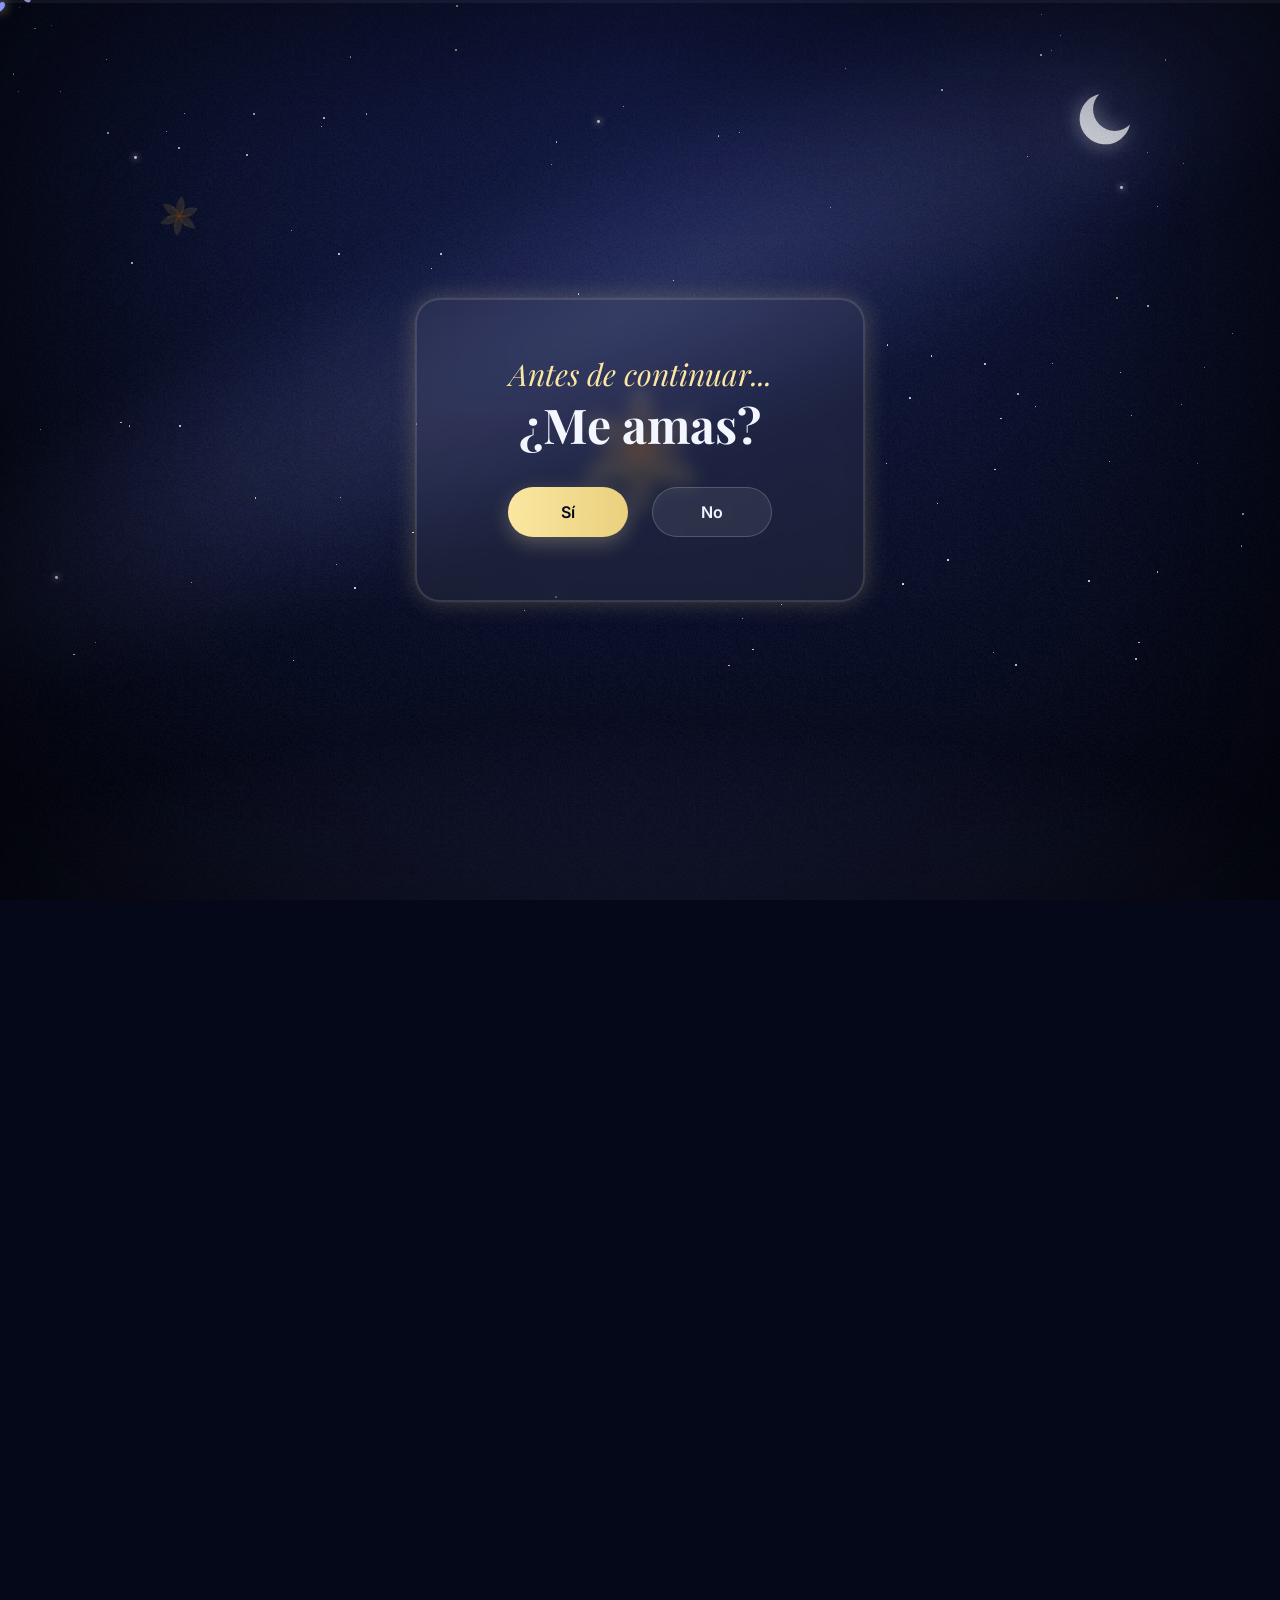
==== commit 33d6e1f3: "Quitar el aviso de la nota de voz y corregir el dia del 29 de agosto (sabado) Co-Authored-By: Claude" ====
--- a/index.html
+++ b/index.html
@@ -317,7 +317,6 @@
       </div>
     </div>
     <audio id="voice-audio" preload="none" crossorigin="anonymous" src="./assets/audio/nota-voz.mp3"></audio>
-    <p id="voice-fallback-note" class="hidden max-w-md mx-auto text-center font-ui text-[11px] text-parchment/40 mt-3">No se pudo cargar la nota de voz. Revisa tu conexión e inténtalo de nuevo.</p>
   </section>
 
   <!-- REASON JAR -->
